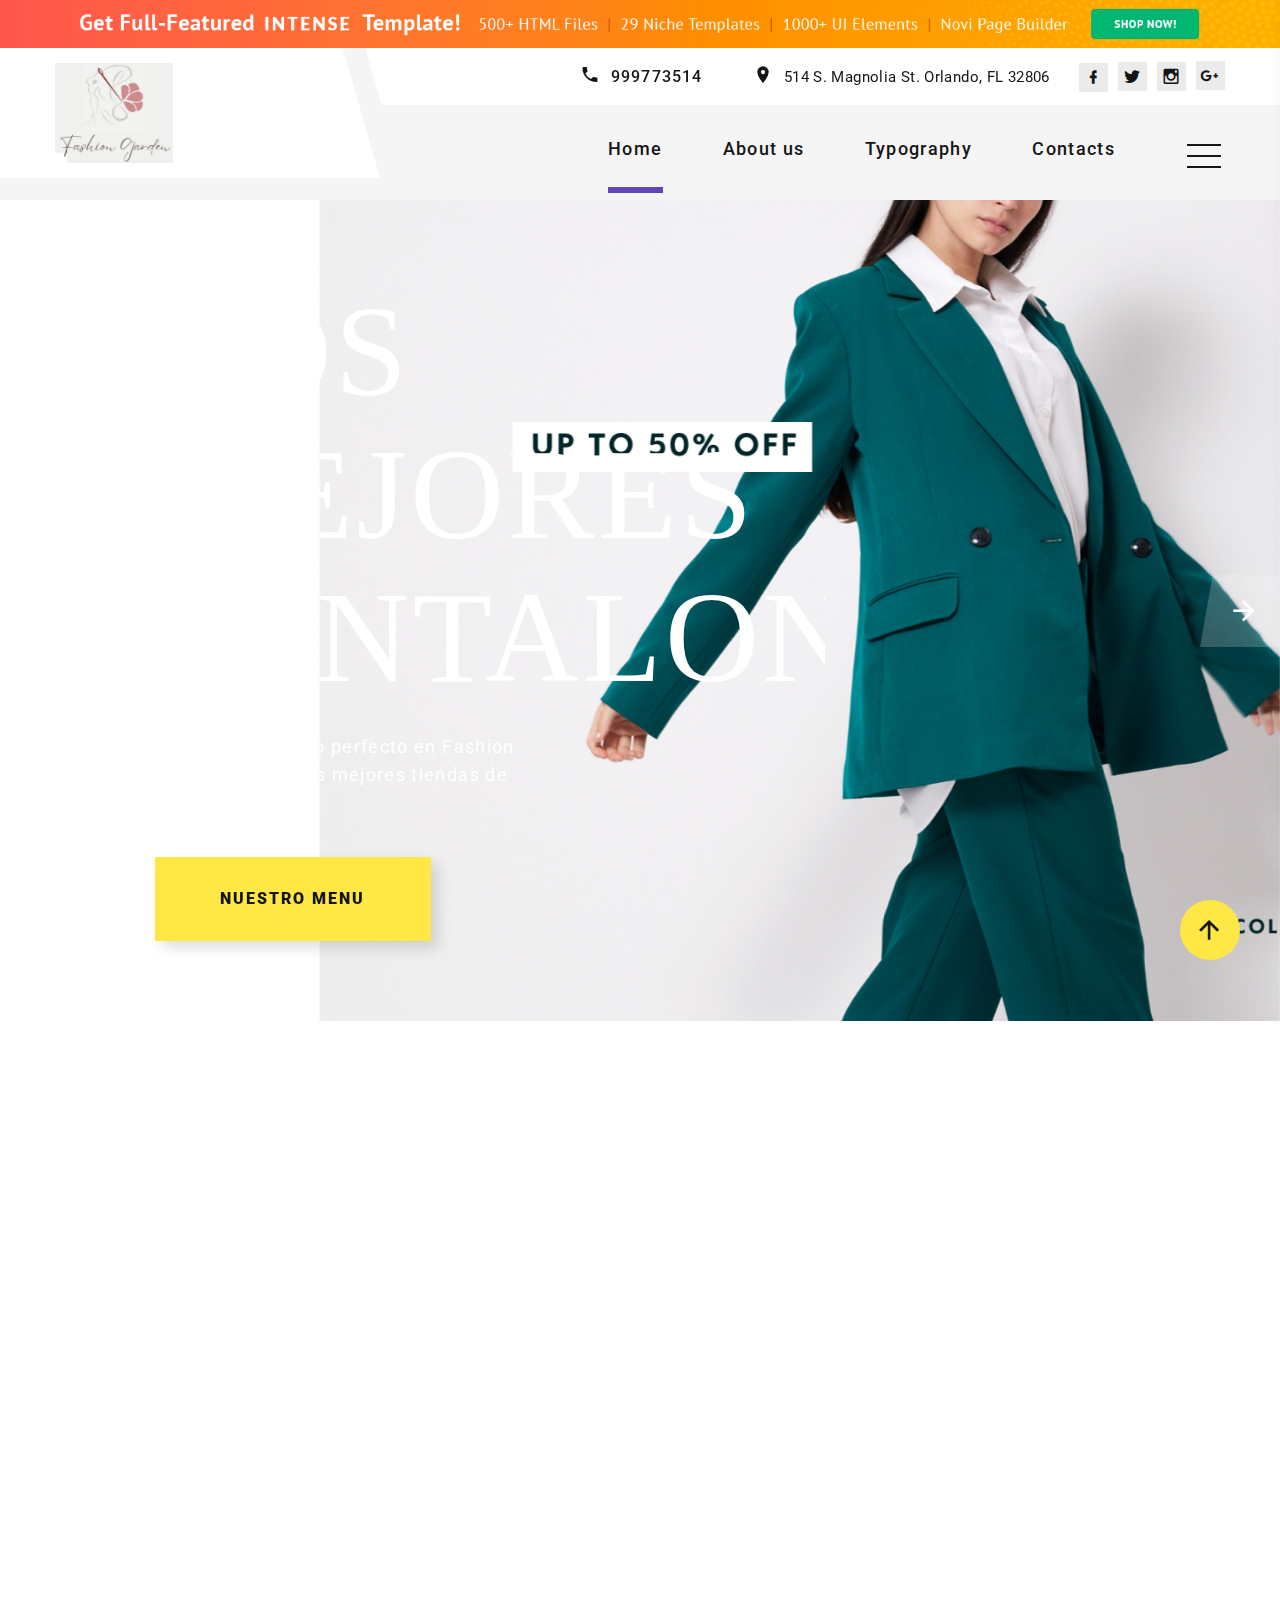
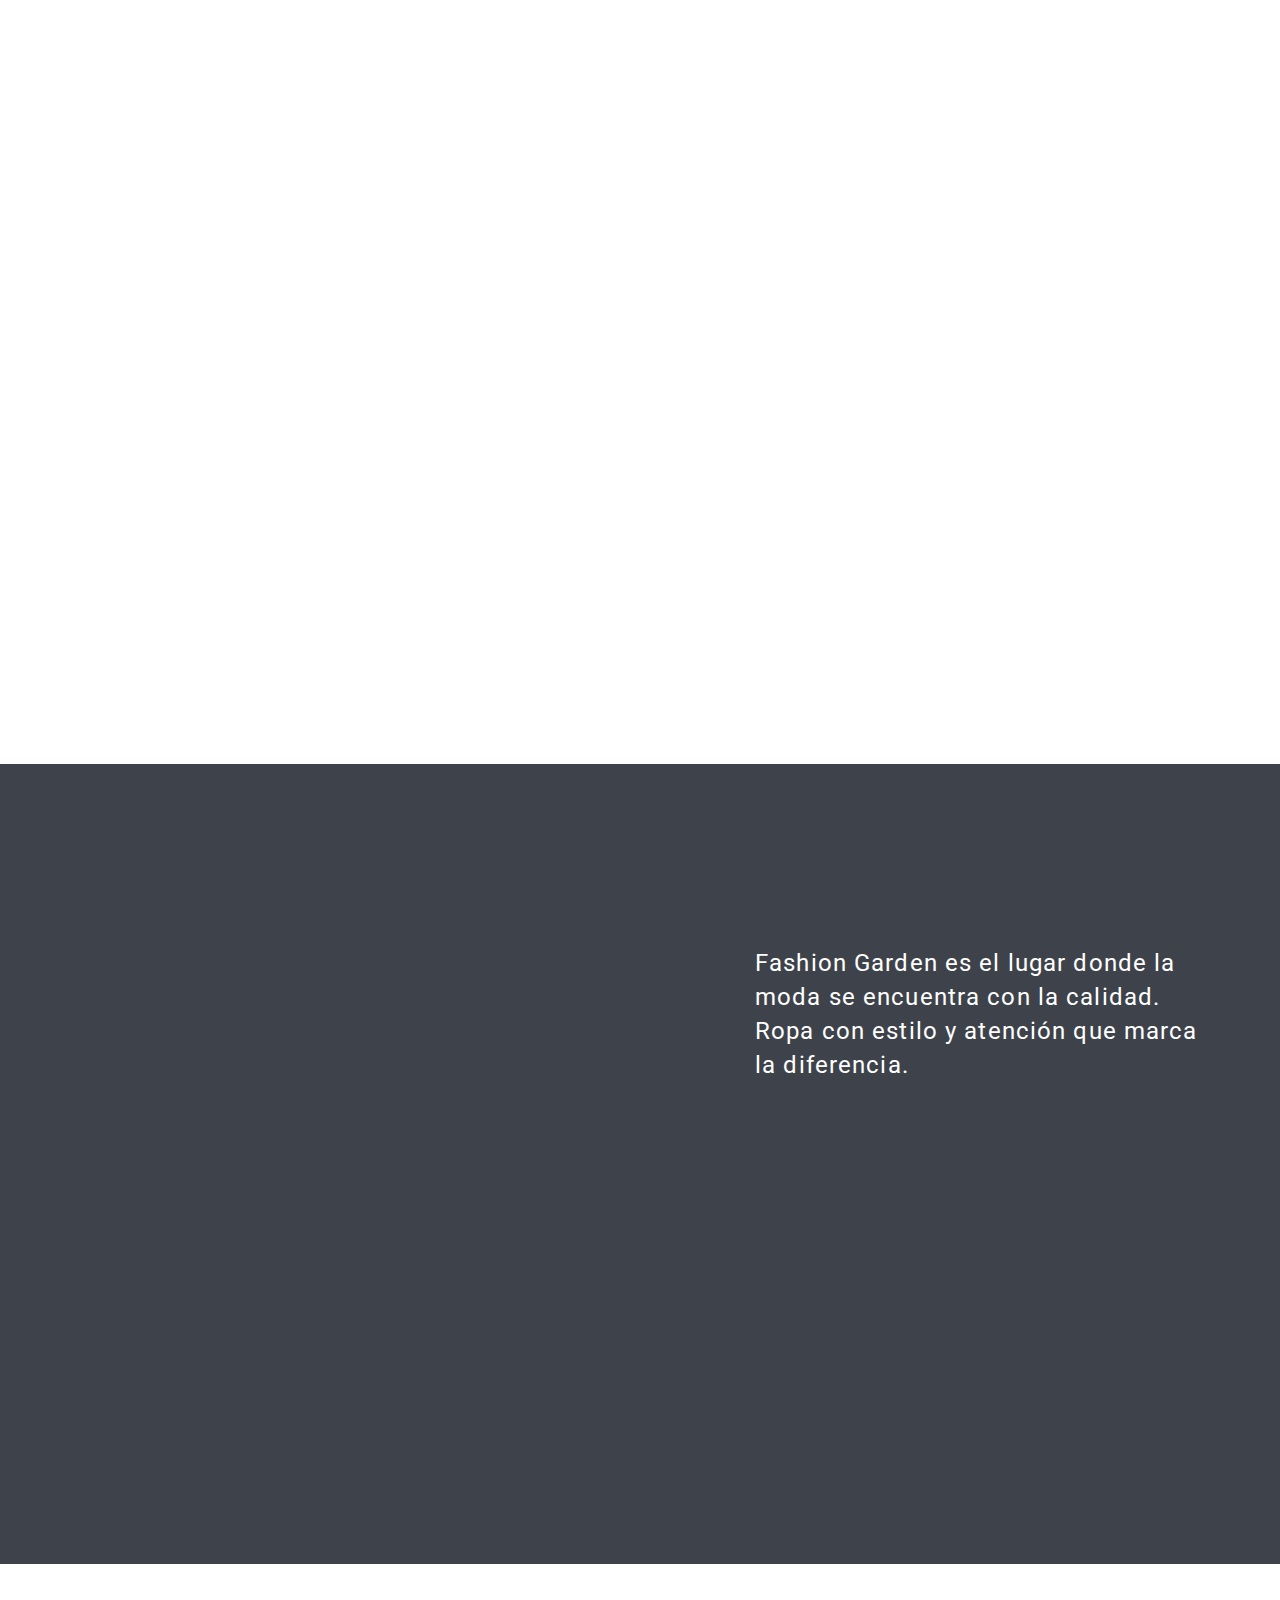
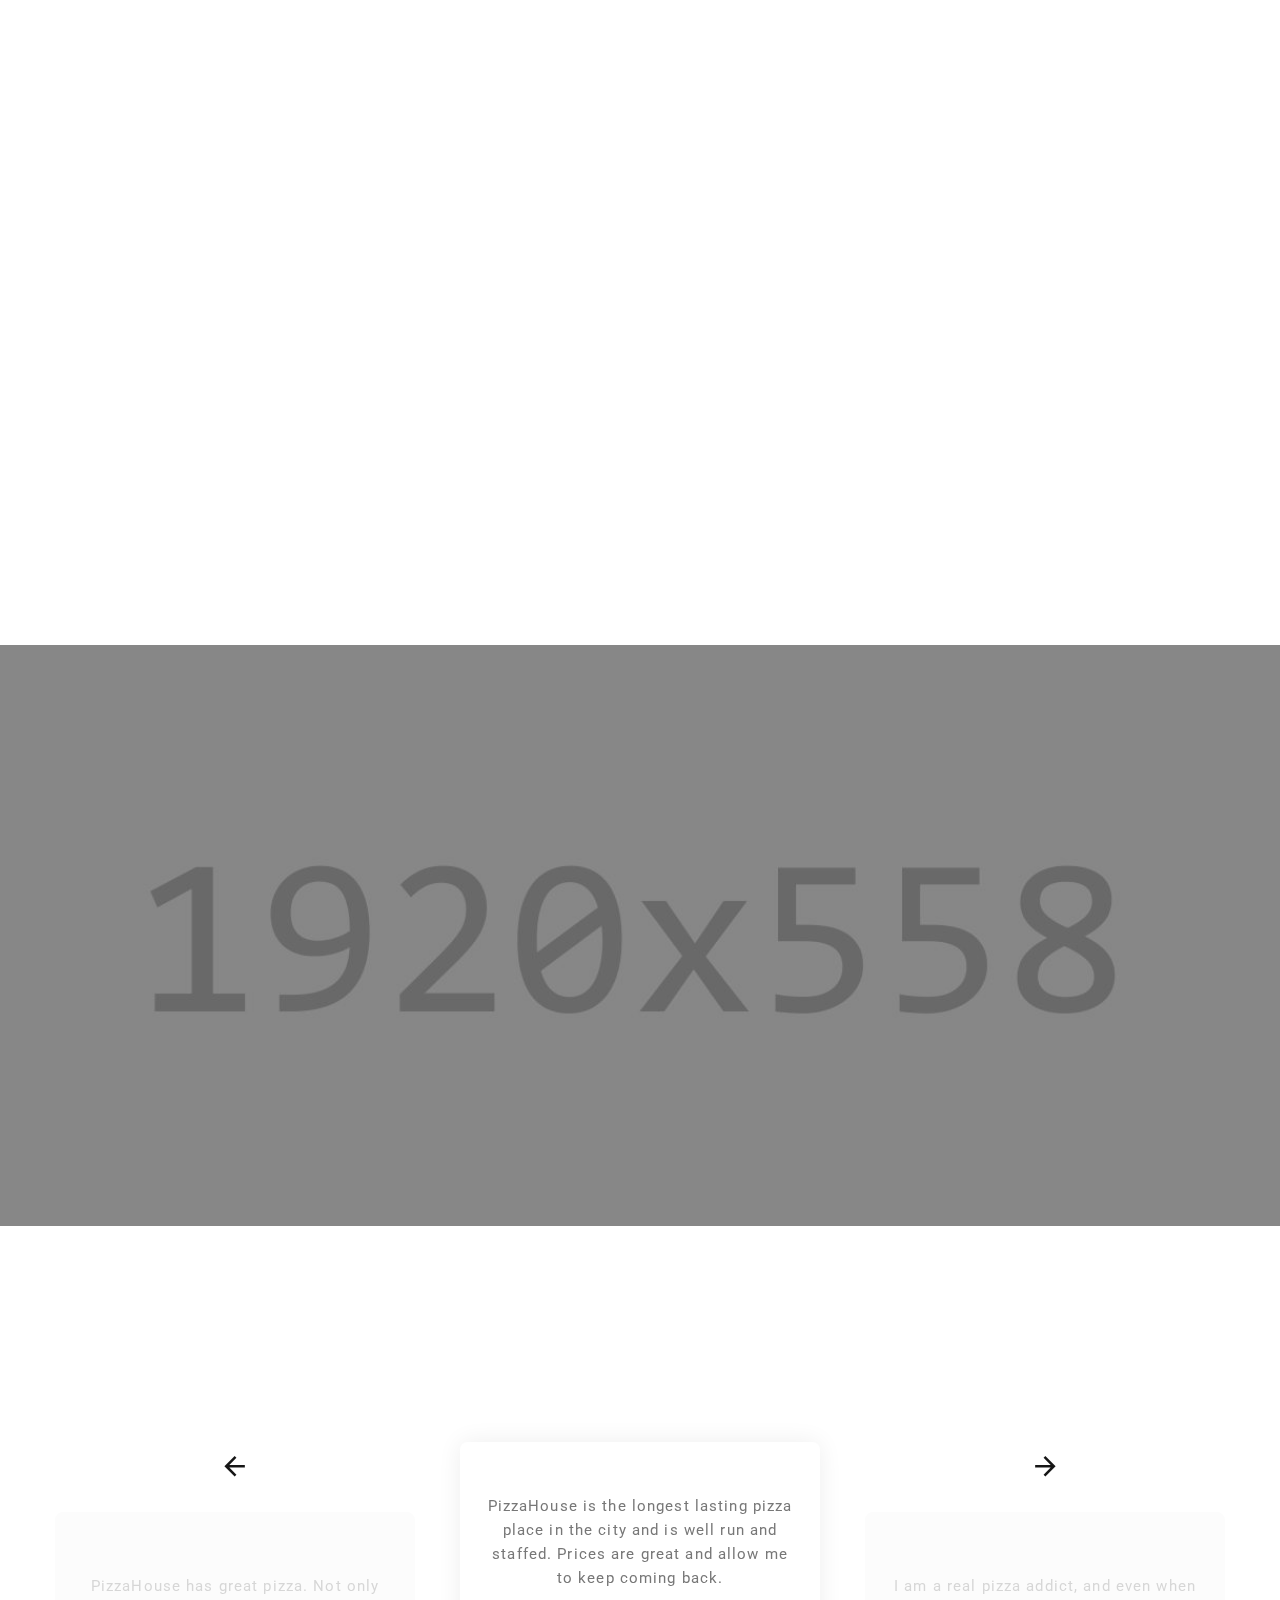
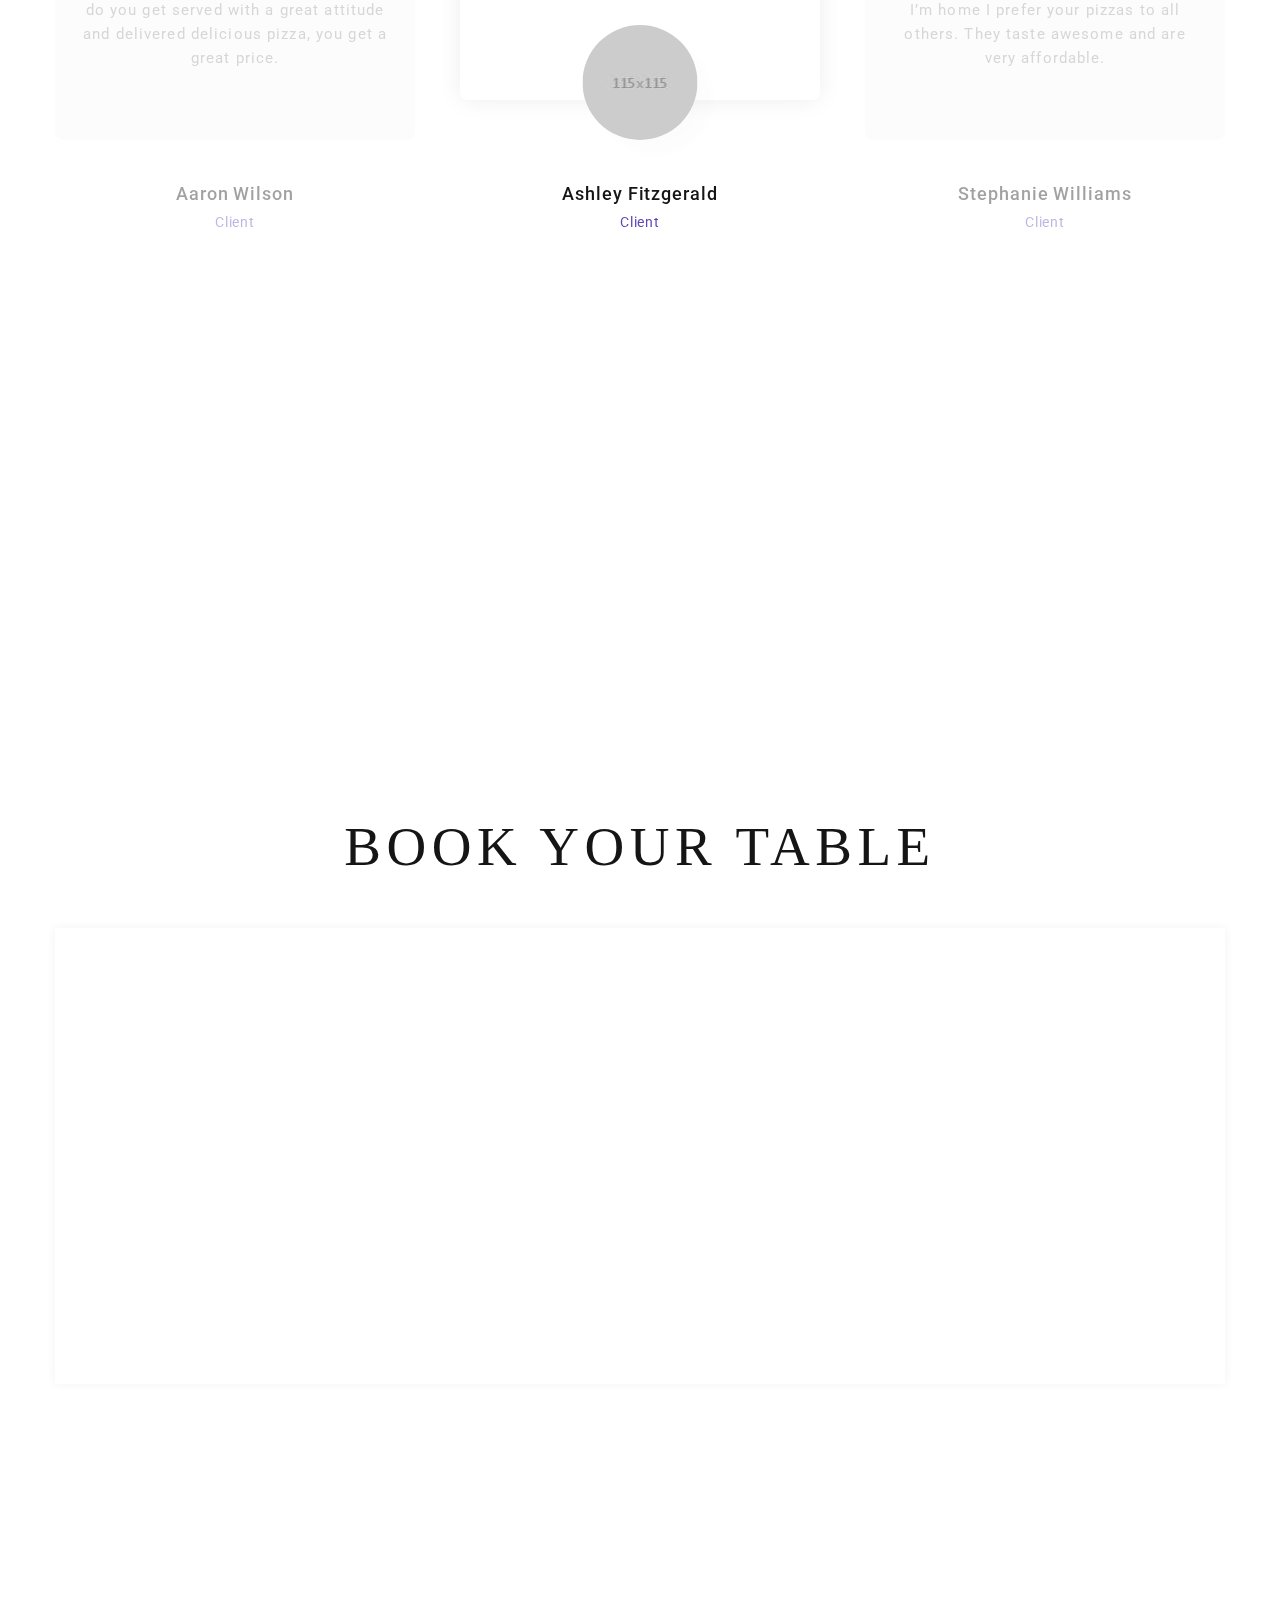
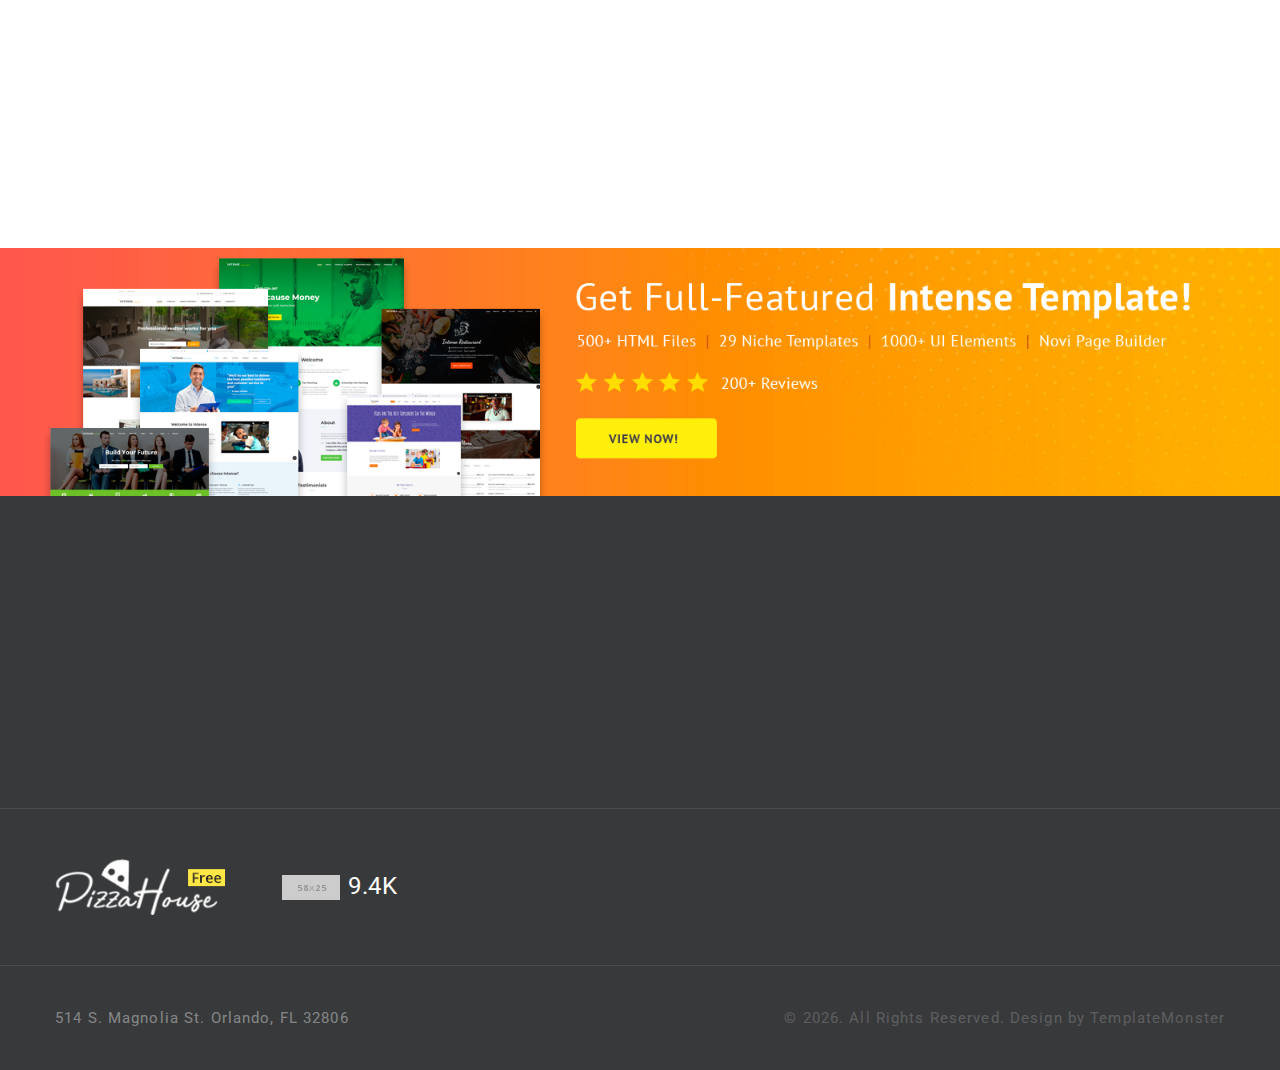
==== index.html @ a4db3c9e "avance" ====
<!DOCTYPE html>
<html class="wide wow-animation" lang="en">
  <head>
    <title>Home</title>
    <meta name="format-detection" content="telephone=no">
    <meta name="viewport" content="width=device-width, height=device-height, initial-scale=1.0, maximum-scale=1.0, user-scalable=0">
    <meta http-equiv="X-UA-Compatible" content="IE=edge">
    <meta charset="utf-8">
    <link rel="icon" href="images/favicon.ico" type="image/x-icon">

    <!-- Stylesheets-->
    <link rel="stylesheet" type="text/css" href="//fonts.googleapis.com/css?family=Roboto:100,300,300i,400,500,600,700,900%7CRaleway:500">
    <link rel="stylesheet" href="css/bootstrap.css">
    <link rel="stylesheet" href="css/fonts.css">
    <link rel="stylesheet" href="css/style.css">
    <!--[if lt IE 10]>
    <div style="background: #212121; padding: 10px 0; box-shadow: 3px 3px 5px 0 rgba(0,0,0,.3); clear: both; text-align:center; position: relative; z-index:1;"><a href="http://windows.microsoft.com/en-US/internet-explorer/"><img src="images/ie8-panel/warning_bar_0000_us.jpg" border="0" height="42" width="820" alt="You are using an outdated browser. For a faster, safer browsing experience, upgrade for free today."></a></div>
    <script src="js/html5shiv.min.js"></script>
    <![endif]-->
  </head>
  <body>
    <div class="preloader">
      <div class="wrapper-triangle">
        <div class="pen">
          <div class="line-triangle">
            <div class="triangle"></div>
            <div class="triangle"></div>
            <div class="triangle"></div>
            <div class="triangle"></div>
            <div class="triangle"></div>
            <div class="triangle"></div>
            <div class="triangle"></div>
          </div>
          <div class="line-triangle">
            <div class="triangle"></div>
            <div class="triangle"></div>
            <div class="triangle"></div>
            <div class="triangle"></div>
            <div class="triangle"></div>
            <div class="triangle"></div>
            <div class="triangle"></div>
          </div>
          <div class="line-triangle">
            <div class="triangle"></div>
            <div class="triangle"></div>
            <div class="triangle"></div>
            <div class="triangle"></div>
            <div class="triangle"></div>
            <div class="triangle"></div>
            <div class="triangle"></div>
          </div>
        </div>
      </div>
    </div>
    <div class="page">
      <!-- Top Banner--><a class="section section-banner text-center d-none d-xl-block" href="https://www.shutterstock.com/es/search/fondos-de-tiendas-ropa" style="background-image: url(images/banner/background-04-1920x60.jpg); background-image: -webkit-image-set( url(images/banner/background-04-1920x60.jpg) 1x, url(images/banner/background-04-3840x120.jpg) 2x )"><img src="images/banner/foreground-04-1600x60.png" srcset="images/banner/foreground-04-1600x60.png 1x, images/banner/foreground-04-3200x120.png 2x" alt="" width="1600" height="310"></a>
      <!-- Page Header-->
      <header class="section page-header">
        <!-- RD Navbar-->
        <div class="rd-navbar-wrap">
          <nav class="rd-navbar rd-navbar-modern" data-layout="rd-navbar-fixed" data-sm-layout="rd-navbar-fixed" data-md-layout="rd-navbar-fixed" data-md-device-layout="rd-navbar-fixed" data-lg-layout="rd-navbar-static" data-lg-device-layout="rd-navbar-fixed" data-xl-layout="rd-navbar-static" data-xl-device-layout="rd-navbar-static" data-xxl-layout="rd-navbar-static" data-xxl-device-layout="rd-navbar-static" data-lg-stick-up-offset="56px" data-xl-stick-up-offset="56px" data-xxl-stick-up-offset="56px" data-lg-stick-up="true" data-xl-stick-up="true" data-xxl-stick-up="true">
            <div class="rd-navbar-inner-outer">
              <div class="rd-navbar-inner">
                <!-- RD Navbar Panel-->
                <div class="rd-navbar-panel">
                  <!-- RD Navbar Toggle-->
                  <button class="rd-navbar-toggle" data-rd-navbar-toggle=".rd-navbar-nav-wrap"><span></span></button>
                  <!-- RD Navbar Brand-->
                  <div class="rd-navbar-brand"><a class="brand" href="index.html"><img class="brand-logo-dark" style="height: 100px;" src="images/Captura.PNG" alt="" width="180" height="50"/></a></div>
                </div>
                <div class="rd-navbar-right rd-navbar-nav-wrap">
                  <div class="rd-navbar-aside">
                    <ul class="rd-navbar-contacts-2">
                      <li>
                        <div class="unit unit-spacing-xs">
                          <div class="unit-left"><span class="icon mdi mdi-phone"></span></div>
                          <div class="unit-body"><a class="phone" href="tel:#">999773514</a></div>
                        </div>
                      </li>
                      <li>
                        <div class="unit unit-spacing-xs">
                          <div class="unit-left"><span class="icon mdi mdi-map-marker"></span></div>
                          <div class="unit-body"><a class="address" href="#">514 S. Magnolia St. Orlando, FL 32806</a></div>
                        </div>
                      </li>
                    </ul>
                    <ul class="list-share-2">
                      <li><a class="icon mdi mdi-facebook" href="#"></a></li>
                      <li><a class="icon mdi mdi-twitter" href="#"></a></li>
                      <li><a class="icon mdi mdi-instagram" href="#"></a></li>
                      <li><a class="icon mdi mdi-google-plus" href="#"></a></li>
                    </ul>
                  </div>
                  <div class="rd-navbar-main">
                    <!-- RD Navbar Nav-->
                    <ul class="rd-navbar-nav">
                      <li class="rd-nav-item active"><a class="rd-nav-link" href="index.html">Home</a>
                      </li>
                      <li class="rd-nav-item"><a class="rd-nav-link" href="about-us.html">About us</a>
                      </li>
                      <li class="rd-nav-item"><a class="rd-nav-link" href="typography.html">Typography</a>
                      </li>
                      <li class="rd-nav-item"><a class="rd-nav-link" href="contacts.html">Contacts</a>
                      </li>
                    </ul>
                  </div>
                </div>
                <div class="rd-navbar-project-hamburger rd-navbar-project-hamburger-open rd-navbar-fixed-element-1" data-multitoggle=".rd-navbar-inner" data-multitoggle-blur=".rd-navbar-wrap" data-multitoggle-isolate="data-multitoggle-isolate">
                  <div class="project-hamburger"><span class="project-hamburger-arrow"></span><span class="project-hamburger-arrow"></span><span class="project-hamburger-arrow"></span>
                  </div>
                </div>
                <div class="rd-navbar-project">
                  <div class="rd-navbar-project-header">
                    <h5 class="rd-navbar-project-title">Gallery</h5>
                    <div class="rd-navbar-project-hamburger rd-navbar-project-hamburger-close" data-multitoggle=".rd-navbar-inner" data-multitoggle-blur=".rd-navbar-wrap" data-multitoggle-isolate="data-multitoggle-isolate">
                      <div class="project-close"><span></span><span></span></div>
                    </div>
                  </div>
                  <div class="rd-navbar-project-content rd-navbar-content">
                    <div>
                      <div class="row gutters-20" data-lightgallery="group">
                        <div class="col-6">
                          <!-- Thumbnail Creative-->
                          <article class="thumbnail thumbnail-creative"><a href="images/FondoPantalla.jpg" data-lightgallery="item">
                              <div class="thumbnail-creative-figure"><img src="images/project-1-195x164.jpg" alt="" width="195" height="164"/>
                              </div>
                              <div class="thumbnail-creative-caption"><span class="icon thumbnail-creative-icon linearicons-magnifier"></span></div></a></article>
                        </div>
                        <div class="col-6">
                          <!-- Thumbnail Creative-->
                          <article class="thumbnail thumbnail-creative"><a href="images/project-2-1200x800-original.jpg" data-lightgallery="item">
                              <div class="thumbnail-creative-figure"><img src="images/project-2-195x164.jpg" alt="" width="195" height="164"/>
                              </div>
                              <div class="thumbnail-creative-caption"><span class="icon thumbnail-creative-icon linearicons-magnifier"></span></div></a></article>
                        </div>
                        <div class="col-6">
                          <!-- Thumbnail Creative-->
                          <article class="thumbnail thumbnail-creative"><a href="images/project-3-1200x800-original.jpg" data-lightgallery="item">
                              <div class="thumbnail-creative-figure"><img src="images/project-3-195x164.jpg" alt="" width="195" height="164"/>
                              </div>
                              <div class="thumbnail-creative-caption"><span class="icon thumbnail-creative-icon linearicons-magnifier"></span></div></a></article>
                        </div>
                        <div class="col-6">
                          <!-- Thumbnail Creative-->
                          <article class="thumbnail thumbnail-creative"><a href="images/project-4-1200x800-original.jpg" data-lightgallery="item">
                              <div class="thumbnail-creative-figure"><img src="images/project-4-195x164.jpg" alt="" width="195" height="164"/>
                              </div>
                              <div class="thumbnail-creative-caption"><span class="icon thumbnail-creative-icon linearicons-magnifier"></span></div></a></article>
                        </div>
                        <div class="col-6">
                          <!-- Thumbnail Creative-->
                          <article class="thumbnail thumbnail-creative"><a href="images/project-5-1200x800-original.jpg" data-lightgallery="item">
                              <div class="thumbnail-creative-figure"><img src="images/project-5-195x164.jpg" alt="" width="195" height="164"/>
                              </div>
                              <div class="thumbnail-creative-caption"><span class="icon thumbnail-creative-icon linearicons-magnifier"></span></div></a></article>
                        </div>
                        <div class="col-6">
                          <!-- Thumbnail Creative-->
                          <article class="thumbnail thumbnail-creative"><a href="images/project-6-1200x800-original.jpg" data-lightgallery="item">
                              <div class="thumbnail-creative-figure"><img src="images/project-6-195x164.jpg" alt="" width="195" height="164"/>
                              </div>
                              <div class="thumbnail-creative-caption"><span class="icon thumbnail-creative-icon linearicons-magnifier"></span></div></a></article>
                        </div>
                      </div>
                    </div>
                  </div>
                </div>
              </div>
            </div>
          </nav>
        </div>
      </header>
      <!-- Swiper-->
      <section class="section swiper-container swiper-slider swiper-slider-2 swiper-slider-3" data-loop="true" data-autoplay="5000" data-simulate-touch="false" data-slide-effect="fade">
        <div class="swiper-wrapper text-sm-left">
          <div class="swiper-slide context-dark" data-slide-bg="images/fondoIinicio.png">
            <div class="swiper-slide-caption section-md">
              <div class="container">
                <div class="row">
                  <div class="col-sm-9 col-md-8 col-lg-7 col-xl-7 offset-lg-1 offset-xxl-0">
                    <h1 class="oh swiper-title"><span class="d-inline-block" data-caption-animate="slideInUp" data-caption-delay="0">Los mejores pantalones</span></h1>
                    <p class="big swiper-text" data-caption-animate="fadeInLeft" data-caption-delay="300">¡Descubre el estilo perfecto en Fashion Garden, una de las mejores tiendas de ropa!</p><a class="button button-lg button-primary button-winona button-shadow-2" href="#" data-caption-animate="fadeInUp" data-caption-delay="300">Nuestro Menu</a>
                  </div>
                </div>
              </div>
            </div>
          </div>
          <div class="swiper-slide context-dark" data-slide-bg="images/fondoDos.png">
            <div class="swiper-slide-caption section-md">
              <div class="container">
                <div class="row">
                  <div class="col-sm-8 col-lg-7 offset-lg-1 offset-xxl-0">
                    <h1 class="oh swiper-title"><span class="d-inline-block" data-caption-animate="slideInDown" data-caption-delay="0">Quality ingredients</span></h1>
                    <p class="big swiper-text" data-caption-animate="fadeInRight" data-caption-delay="300">We use only the best ingredients to make one-of-a-kind pizzas for our customers.</p>
                    <div class="button-wrap oh"><a class="button button-lg button-primary button-winona button-shadow-2" href="#" data-caption-animate="slideInUp" data-caption-delay="0">View our menu</a></div>
                  </div>
                </div>
              </div>
            </div>
          </div>
        </div>
        <!-- Swiper Pagination-->
        <div class="swiper-pagination" data-bullet-custom="true"></div>
        <!-- Swiper Navigation-->
        <div class="swiper-button-prev">
          <div class="preview">
            <div class="preview__img"></div>
          </div>
          <div class="swiper-button-arrow"></div>
        </div>
        <div class="swiper-button-next">
          <div class="swiper-button-arrow"></div>
          <div class="preview">
            <div class="preview__img"></div>
          </div>
        </div>
      </section>
      <!-- What We Offer-->
      <section class="section section-md bg-default">
        <div class="container">
          <h3 class="oh-desktop"><span class="d-inline-block wow slideInDown">Nuestros Productos</span></h3>
          <div class="row row-md row-30">


            <div class="col-sm-6 col-lg-4">
              <div class="oh-desktop">
                <!-- Services Terri-->
                <article class="services-terri wow slideInUp">
                  <div class="services-terri-figure"><img src="images/primerProducto.jpg" alt="" width="370" height="278"/>
                  </div>
                  <div class="services-terri-caption">  <!--<span class="services-terri-icon linearicons-leaf"></span>-->
                    <h5 class="services-terri-title"><a href="#"></a></h5>
                  </div>
                </article>
              </div>
            </div>

            
            <div class="col-sm-6 col-lg-4">
              <div class="oh-desktop">
                <!-- Services Terri-->
                <article class="services-terri wow slideInDown">
                  <div class="services-terri-figure"><img src="images/segundoProducto.webp" alt="" width="370" height="278"/>
                  </div>
                  <div class="services-terri-caption"><!--<span class="services-terri-icon linearicons-pizza"></span>-->
                    <h5 class="services-terri-title"><a href="#"></a></h5>
                  </div>
                </article>
              </div>
            </div>
            <div class="col-sm-6 col-lg-4">
              <div class="oh-desktop">
                <!-- Services Terri-->
                <article class="services-terri wow slideInUp">
                  <div class="services-terri-figure"><img src="images/tercerProducto.webp" alt="" width="370" height="278"/>
                  </div>
                  <div class="services-terri-caption"><!--<span class="services-terri-icon linearicons-hamburger"></span>-->
                    <h5 class="services-terri-title"><a href="#"></a></h5>
                  </div>
                </article>
              </div>
            </div>
            <div class="col-sm-6 col-lg-4">
              <div class="oh-desktop">
                <!-- Services Terri-->
                <article class="services-terri wow slideInDown">
                  <div class="services-terri-figure"><img src="images/cuartoProducto.webp" alt="" width="370" height="278"/>
                  </div>
                  <div class="services-terri-caption"><!--<span class="services-terri-icon linearicons-ice-cream"></span>-->
                    <h5 class="services-terri-title"><a href="#"></a></h5>
                  </div>
                </article>
              </div>
            </div>
            <div class="col-sm-6 col-lg-4">
              <div class="oh-desktop">
                <!-- Services Terri-->
                <article class="services-terri wow slideInUp">
                  <div class="services-terri-figure"><img src="images/quintoProducto.webp" alt="" width="370" height="278"/>
                  </div>
                  <div class="services-terri-caption"><!--<span class="services-terri-icon linearicons-coffee-cup"></span>-->
                    <h5 class="services-terri-title"><a href="#"></a></h5>
                  </div>
                </article>
              </div>
            </div>
            <div class="col-sm-6 col-lg-4">
              <div class="oh-desktop">
                <!-- Services Terri-->
                <article class="services-terri wow slideInDown">
                  <div class="services-terri-figure"><img src="images/sextoProducto.webp" alt="" width="370" height="278"/>
                  </div>
                  <div class="services-terri-caption"><!--<span class="services-terri-icon linearicons-steak"></span>-->
                    <h5 class="services-terri-title"><a href="#"></a></h5>
                  </div>
                </article>
              </div>
            </div>
          </div>
        </div>
      </section>

      <!-- Section CTA-->
      <section class="primary-overlay section parallax-container" data-parallax-img="images/estiloPuro.png" style="height: 800px;">
        <div class="parallax-content section-xl context-dark text-md-left">
          <div class="container">
            <div class="row justify-content-end">
              <div class="col-sm-8 col-md-7 col-lg-5">
                <div class="cta-modern">
                  <h3 class="cta-modern-title wow fadeInRight">Estilo Puro</h3>
                  <p class="lead">Fashion Garden es el lugar donde la moda se encuentra con la calidad. Ropa con estilo y atención que marca la diferencia.</p>
                  <p class="cta-modern-text oh-desktop" data-wow-delay=".1s"><span class="cta-modern-decor wow slideInLeft"></span><span class="d-inline-block wow slideInDown">Ben Smith, Founder</span></p><a class="button button-md button-secondary-2 button-winona wow fadeInUp" href="#" data-wow-delay=".2s">Nuestros servicios</a>
                </div>
              </div>
            </div>
          </div>
        </div>
      </section>

      <!-- Our Shop-->
      <section class="section section-lg bg-default">
        <div class="container">
          <h3 class="oh-desktop"><span class="d-inline-block wow slideInUp">Seleccione un pantalon</span></h3>
          <div class="row row-lg row-30">
            <div class="col-sm-6 col-lg-4 col-xl-3">
              <!-- Product-->
              <article class="product wow fadeInLeft" data-wow-delay=".15s">
                <div class="product-figure"><img style="height: 200px; width: 250px;" src="images/pantalonVerdeOliva.webp" alt="" width="161" height="162"/>
                </div>
                <div class="product-rating"><span class="mdi mdi-star"></span><span class="mdi mdi-star"></span><span class="mdi mdi-star"></span><span class="mdi mdi-star"></span><span class="mdi mdi-star text-gray-13"></span>
                </div>
                <h6 class="product-title">Pantalon Verde Oliva</h6>
                <div class="product-price-wrap">
                  <div class="product-price">s/ 45.00</div>
                </div>
                <div class="product-button">
                  <div class="button-wrap"><a class="button button-xs button-primary button-winona" href="#">Add to cart</a></div>
                  <div class="button-wrap"><a class="button button-xs button-secondary button-winona" href="#">View Product</a></div>
                </div>
              </article>
            </div>
            <div class="col-sm-6 col-lg-4 col-xl-3">
              <!-- Product-->
              <article class="product wow fadeInLeft" data-wow-delay=".1s">
                <div class="product-figure"><img  style="height: 200px;" src="images/pantalonVerdeOlivaMujer.jpg" alt="" width="161" height="162"/>
                </div>
                <div class="product-rating"><span class="mdi mdi-star"></span><span class="mdi mdi-star"></span><span class="mdi mdi-star"></span><span class="mdi mdi-star"></span><span class="mdi mdi-star"></span>
                </div>
                <h6 class="product-title">Pantalon Verde Oliva</h6>
                <div class="product-price-wrap">
                  <div class="product-price">s/ 45.00</div>
                </div>
                <div class="product-button">
                  <div class="button-wrap"><a class="button button-xs button-primary button-winona" href="#">Add to cart</a></div>
                  <div class="button-wrap"><a class="button button-xs button-secondary button-winona" href="#">View Product</a></div>
                </div><span class="product-badge product-badge-new">New</span>
              </article>
            </div>
            <div class="col-sm-6 col-lg-4 col-xl-3">
              <!-- Product-->
              <article class="product wow fadeInLeft" data-wow-delay=".05s">
                <div class="product-figure"><img style="height: 200px;" src="images/pantalonVinoTintoHombre.jpg" alt="" width="161" height="162"/>
                </div>
                <div class="product-rating"><span class="mdi mdi-star"></span><span class="mdi mdi-star"></span><span class="mdi mdi-star"></span><span class="mdi mdi-star"></span><span class="mdi mdi-star text-gray-13"></span>
                </div>
                <h6 class="product-title">Pantalon Vino Tinto</h6>
                <div class="product-price-wrap">
                  <div class="product-price">s/ 45.00</div>
                </div>
                <div class="product-button">
                  <div class="button-wrap"><a class="button button-xs button-primary button-winona" href="#">Add to cart</a></div>
                  <div class="button-wrap"><a class="button button-xs button-secondary button-winona" href="#">View Product</a></div>
                </div>
              </article>
            </div>
            <div class="col-sm-6 col-lg-4 col-xl-3">
              <!-- Product-->
              <article class="product wow fadeInLeft">
                <div class="product-figure"><img style="height: 200px; width: 250px;"  src="images/pantalonBeigeClaro.webp" alt="" width="161" height="162"/>
                </div>
                <div class="product-rating"><span class="mdi mdi-star"></span><span class="mdi mdi-star"></span><span class="mdi mdi-star"></span><span class="mdi mdi-star"></span><span class="mdi mdi-star"></span>
                </div>
                <h6 class="product-title">Pantalon Beige Claro</h6>
                <div class="product-price-wrap">
                  <div class="product-price product-price-old">s/ 60.00</div>
                  <div class="product-price">s/ 45.00</div>
                </div>
                <div class="product-button">
                  <div class="button-wrap"><a class="button button-xs button-primary button-winona" href="#">Add to cart</a></div>
                  <div class="button-wrap"><a class="button button-xs button-secondary button-winona" href="#">View Product</a></div>
                </div><span class="product-badge product-badge-sale">Sale</span>
              </article>
            </div>
          </div>
        </div>
      </section>

      <!-- Section CTA-->
      <section class="primary-overlay section parallax-container" data-parallax-img="images/bg-4.jpg">
        <div class="parallax-content section-xxl context-dark text-md-left">
          <div class="container">
            <div class="row justify-content-end">
              <div class="col-sm-9 col-md-7 col-lg-5">
                <div class="cta-modern">
                  <h3 class="cta-modern-title cta-modern-title-2 oh-desktop"><span class="d-inline-block wow fadeInLeft">-30% on all salads & drinks</span></h3>
                  <p class="cta-modern-text cta-modern-text-2 oh-desktop" data-wow-delay=".1s"><span class="cta-modern-decor cta-modern-decor-2 wow slideInLeft"></span><span class="d-inline-block wow slideInUp">Taste some of the best PizzaHouse salads!</span></p><a class="button button-lg button-secondary button-winona wow fadeInRight" href="contacts.html" data-wow-delay=".2s">contact us</a>
                </div>
              </div>
            </div>
          </div>
        </div>
      </section>

      <!-- What We Offer-->
      <section class="section section-xl bg-default">
        <div class="container">
          <h3 class="wow fadeInLeft">What People Say</h3>
        </div>
        <div class="container container-style-1">
          <div class="owl-carousel owl-style-12" data-items="1" data-sm-items="2" data-lg-items="3" data-margin="30" data-xl-margin="45" data-autoplay="true" data-nav="true" data-center="true" data-smart-speed="400">
            <!-- Quote Tara-->
            <article class="quote-tara">
              <div class="quote-tara-caption">
                <div class="quote-tara-text">
                  <p class="q">PizzaHouse is the longest lasting pizza place in the city and is well run and staffed. Prices are great and allow me to keep coming back.</p>
                </div>
                <div class="quote-tara-figure"><img src="images/user-6-115x115.jpg" alt="" width="115" height="115"/>
                </div>
              </div>
              <h6 class="quote-tara-author">Ashley Fitzgerald</h6>
              <div class="quote-tara-status">Client</div>
            </article>
            <!-- Quote Tara-->
            <article class="quote-tara">
              <div class="quote-tara-caption">
                <div class="quote-tara-text">
                  <p class="q">I am a real pizza addict, and even when I’m home I prefer your pizzas to all others. They taste awesome and are very affordable.</p>
                </div>
                <div class="quote-tara-figure"><img src="images/user-8-115x115.jpg" alt="" width="115" height="115"/>
                </div>
              </div>
              <h6 class="quote-tara-author">Stephanie Williams</h6>
              <div class="quote-tara-status">Client</div>
            </article>
            <!-- Quote Tara-->
            <article class="quote-tara">
              <div class="quote-tara-caption">
                <div class="quote-tara-text">
                  <p class="q">PizzaHouse has amazing pizza. Not only do you get served with a great attitude, you also get delicious pizza at a great price!</p>
                </div>
                <div class="quote-tara-figure"><img src="images/user-7-115x115.jpg" alt="" width="115" height="115"/>
                </div>
              </div>
              <h6 class="quote-tara-author">Bill Johnson</h6>
              <div class="quote-tara-status">Client</div>
            </article>
            <!-- Quote Tara-->
            <article class="quote-tara">
              <div class="quote-tara-caption">
                <div class="quote-tara-text">
                  <p class="q">PizzaHouse has great pizza. Not only do you get served with a great attitude and delivered delicious pizza, you get a great price.</p>
                </div>
                <div class="quote-tara-figure"><img src="images/user-9-115x115.jpg" alt="" width="115" height="115"/>
                </div>
              </div>
              <h6 class="quote-tara-author">Aaron Wilson</h6>
              <div class="quote-tara-status">Client</div>
            </article>
          </div>
        </div>
      </section>

      <section class="section section-last bg-default">
        <div class="container-fluid container-inset-0 isotope-wrap">
          <div class="row row-10 gutters-10 isotope" data-isotope-layout="masonry" data-isotope-group="gallery" data-lightgallery="group">
            <div class="col-xs-6 col-sm-4 col-xl-2 isotope-item oh-desktop">
              <!-- Thumbnail Mary-->
              <article class="thumbnail thumbnail-mary thumbnail-mary-2 wow slideInLeft"><a class="thumbnail-mary-figure" href="images/gallery-1-1200x800-original.jpg" data-lightgallery="item"><img src="images/gallery-1-310x585.jpg" alt="" width="310" height="585"/></a>
                <div class="thumbnail-mary-caption">
                  <div>
                    <h6 class="thumbnail-mary-title"><a href="#">Best Ingredients</a></h6>
                    <div class="thumbnail-mary-location">Tasty Pizza</div>
                  </div>
                </div>
              </article>
            </div>
            <div class="col-xs-6 col-sm-8 col-xl-4 isotope-item oh-desktop">
              <!-- Thumbnail Mary-->
              <article class="thumbnail thumbnail-mary thumbnail-mary-big wow slideInRight"><a class="thumbnail-mary-figure" href="images/gallery-2-1200x800-original.jpg" data-lightgallery="item"><img src="images/gallery-2-631x587.jpg" alt="" width="631" height="587"/></a>
                <div class="thumbnail-mary-caption">
                  <div>
                    <h6 class="thumbnail-mary-title"><a href="#">Comfortable interior</a></h6>
                    <div class="thumbnail-mary-location">Modern Design</div>
                  </div>
                </div>
              </article>
            </div>
            <div class="col-xs-6 col-sm-4 col-xl-2 isotope-item oh-desktop">
              <!-- Thumbnail Mary-->
              <article class="thumbnail thumbnail-mary thumbnail-mary-2 wow slideInDown"><a class="thumbnail-mary-figure" href="images/gallery-3-1200x800-original.jpg" data-lightgallery="item"><img src="images/gallery-3-311x289.jpg" alt="" width="311" height="289"/></a>
                <div class="thumbnail-mary-caption">
                  <div>
                    <h6 class="thumbnail-mary-title"><a href="#">quality Dishware</a></h6>
                    <div class="thumbnail-mary-location">Top-notch utensils</div>
                  </div>
                </div>
              </article>
            </div>
            <div class="col-xs-6 col-sm-8 col-xl-4 isotope-item oh-desktop">
              <!-- Thumbnail Mary-->
              <article class="thumbnail thumbnail-mary wow slideInUp"><a class="thumbnail-mary-figure" href="images/gallery-4-1200x800-original.jpg" data-lightgallery="item"><img src="images/gallery-4-631x289.jpg" alt="" width="631" height="289"/></a>
                <div class="thumbnail-mary-caption">
                  <div>
                    <h6 class="thumbnail-mary-title"><a href="#">Refreshing cocktails</a></h6>
                    <div class="thumbnail-mary-location">Exclusive selection</div>
                  </div>
                </div>
              </article>
            </div>
            <div class="col-xs-6 col-sm-4 col-xl-2 isotope-item oh-desktop">
              <!-- Thumbnail Mary-->
              <article class="thumbnail thumbnail-mary thumbnail-mary-2 wow slideInUp"><a class="thumbnail-mary-figure" href="images/gallery-5-1200x800-original.jpg" data-lightgallery="item"><img src="images/gallery-5-311x289.jpg" alt="" width="311" height="289"/></a>
                <div class="thumbnail-mary-caption">
                  <div>
                    <h6 class="thumbnail-mary-title"><a href="#">Exotic Salads</a></h6>
                    <div class="thumbnail-mary-location">Summer Taste</div>
                  </div>
                </div>
              </article>
            </div>
            <div class="col-xs-6 col-sm-4 col-xl-2 isotope-item oh-desktop">
              <!-- Thumbnail Mary-->
              <article class="thumbnail thumbnail-mary thumbnail-mary-2 wow slideInRight"><a class="thumbnail-mary-figure" href="images/gallery-6-1200x800-original.jpg" data-lightgallery="item"><img src="images/gallery-6-311x289.jpg" alt="" width="311" height="289"/></a>
                <div class="thumbnail-mary-caption">
                  <div>
                    <h6 class="thumbnail-mary-title"><a href="#">All Types of pizza</a></h6>
                    <div class="thumbnail-mary-location">Special Recipes</div>
                  </div>
                </div>
              </article>
            </div>
            <div class="col-xs-6 col-sm-4 col-xl-2 isotope-item oh-desktop">
              <!-- Thumbnail Mary-->
              <article class="thumbnail thumbnail-mary thumbnail-mary-2 wow slideInLeft"><a class="thumbnail-mary-figure" href="images/gallery-7-1200x800-original.jpg" data-lightgallery="item"><img src="images/gallery-7-311x289.jpg" alt="" width="311" height="289"/></a>
                <div class="thumbnail-mary-caption">
                  <div>
                    <h6 class="thumbnail-mary-title"><a href="#">Diverse menu</a></h6>
                    <div class="thumbnail-mary-location">Pick Your Favorite dish</div>
                  </div>
                </div>
              </article>
            </div>
          </div>
        </div>
      </section>

      <!-- Tell-->
      <section class="section section-sm section-first bg-default">
        <div class="container">
          <h3 class="heading-3">Book your Table</h3>
          <form class="rd-form rd-mailform form-style-1" data-form-output="form-output-global" data-form-type="contact" method="post" action="bat/rd-mailform.php">
            <div class="row row-20 gutters-20">
              <div class="col-md-6 col-lg-4 oh-desktop">
                <div class="form-wrap wow slideInDown">
                  <input class="form-input" id="contact-your-name-6" type="text" name="name" data-constraints="@Required">
                  <label class="form-label" for="contact-your-name-6">Your Name*</label>
                </div>
              </div>
              <div class="col-md-6 col-lg-4 oh-desktop">
                <div class="form-wrap wow slideInUp">
                  <input class="form-input" id="contact-email-6" type="email" name="email" data-constraints="@Email @Required">
                  <label class="form-label" for="contact-email-6">Your E-mail*</label>
                </div>
              </div>
              <div class="col-lg-4 oh-desktop">
                <div class="form-wrap wow slideInDown">
                  <!--Select 2-->
                  <select class="form-input" data-minimum-results-for-search="Infinity" data-constraints="@Required">
                    <option value="1">Select a Service</option>
                    <option value="2">Dine-In</option>
                    <option value="3">Carry-Out</option>
                    <option value="4">Event Catering</option>
                  </select>
                </div>
              </div>
              <div class="col-12">
                <div class="form-wrap wow fadeIn">
                  <label class="form-label" for="contact-message-6">Message</label>
                  <textarea class="form-input textarea-lg" id="contact-message-6" name="message" data-constraints="@Required"></textarea>
                </div>
              </div>
            </div>
            <div class="group-custom-1 group-middle oh-desktop">
              <button class="button button-lg button-primary button-winona wow fadeInRight" type="submit">Send message</button>
              <!-- Quote Classic-->
              <article class="quote-classic quote-classic-3 wow slideInDown">
                <div class="quote-classic-text">
                  <p class="q">Please reserve your table at least 1 day in advance.</p>
                </div>
              </article>
            </div>
          </form>
        </div>
      </section>

      <!-- Section Services  Last section-->
      <section class="section section-sm bg-default">
        <div class="container">
          <div class="owl-carousel owl-style-11 dots-style-2" data-items="1" data-sm-items="1" data-lg-items="2" data-xl-items="4" data-margin="30" data-dots="true" data-mouse-drag="true" data-rtl="true">
            <article class="box-icon-megan wow fadeInUp">
              <div class="box-icon-megan-header">
                <div class="box-icon-megan-icon linearicons-bag"></div>
              </div>
              <h5 class="box-icon-megan-title"><a href="#">Free Delivery</a></h5>
              <p class="box-icon-megan-text">If you order more than 3 pizzas, we will gladly deliver them to you for free.</p>
            </article>
            <article class="box-icon-megan wow fadeInUp" data-wow-delay=".05s">
              <div class="box-icon-megan-header">
                <div class="box-icon-megan-icon linearicons-map2"></div>
              </div>
              <h5 class="box-icon-megan-title"><a href="#">Convenient Location</a></h5>
              <p class="box-icon-megan-text">Our pizzeria is situated in the downtown and is very easy to reach even on weekends.</p>
            </article>
            <article class="box-icon-megan wow fadeInUp" data-wow-delay=".1s">
              <div class="box-icon-megan-header">
                <div class="box-icon-megan-icon linearicons-radar"></div>
              </div>
              <h5 class="box-icon-megan-title"><a href="#">Free Wi-Fi</a></h5>
              <p class="box-icon-megan-text">We have free Wi-Fi available to all clients and visitors of our pizzeria.</p>
            </article>
            <article class="box-icon-megan wow fadeInUp" data-wow-delay=".15s">
              <div class="box-icon-megan-header">
                <div class="box-icon-megan-icon linearicons-thumbs-up"></div>
              </div>
              <h5 class="box-icon-megan-title"><a href="#">Best Service</a></h5>
              <p class="box-icon-megan-text">The client is our #1 priority as we deliver top-notch customer service.</p>
            </article>
          </div>
        </div>
      </section>

      <!-- Bottom Banner--><a class="section section-banner" href="https://www.templatemonster.com/intense-multipurpose-html-template.html" style="background-image: url(images/banner/background-03-1920x310.jpg); background-image: -webkit-image-set( url(images/banner/background-03-1920x310.jpg) 1x, url(images/banner/background-03-3840x620.jpg) 2x )"><img src="images/banner/foreground-03-1600x310.png" srcset="images/banner/foreground-03-1600x310.png 1x, images/banner/foreground-03-3200x620.png 2x" alt="" width="1600" height="310"></a>
      <!-- Page Footer-->
      <footer class="section footer-modern context-dark footer-modern-2">
        <div class="footer-modern-line">
          <div class="container">
            <div class="row row-50">
              <div class="col-md-6 col-lg-4">
                <h5 class="footer-modern-title oh-desktop"><span class="d-inline-block wow slideInLeft">What We Offer</span></h5>
                <ul class="footer-modern-list d-inline-block d-sm-block wow fadeInUp">
                  <li><a href="#">Pizzas</a></li>
                  <li><a href="#">Burgers</a></li>
                  <li><a href="#">Salads</a></li>
                  <li><a href="#">Drinks</a></li>
                  <li><a href="#">Seafood</a></li>
                  <li><a href="#">Drinks</a></li>
                </ul>
              </div>
              <div class="col-md-6 col-lg-4 col-xl-3">
                <h5 class="footer-modern-title oh-desktop"><span class="d-inline-block wow slideInLeft">Information</span></h5>
                <ul class="footer-modern-list d-inline-block d-sm-block wow fadeInUp">
                  <li><a href="about-us.html">About us</a></li>
                  <li><a href="#">Latest News</a></li>
                  <li><a href="#">Our Menu</a></li>
                  <li><a href="#">FAQ</a></li>
                  <li><a href="#">Shop</a></li>
                  <li><a href="contacts.html">Contact Us</a></li>
                </ul>
              </div>
              <div class="col-lg-4 col-xl-5">
                <h5 class="footer-modern-title oh-desktop"><span class="d-inline-block wow slideInLeft">Newsletter</span></h5>
                <p class="wow fadeInRight">Sign up today for the latest news and updates.</p>
                <!-- RD Mailform-->
                <form class="rd-form rd-mailform rd-form-inline rd-form-inline-sm oh-desktop" data-form-output="form-output-global" data-form-type="subscribe" method="post" action="bat/rd-mailform.php">
                  <div class="form-wrap wow slideInUp">
                    <input class="form-input" id="subscribe-form-2-email" type="email" name="email" data-constraints="@Email @Required"/>
                    <label class="form-label" for="subscribe-form-2-email">Enter your E-mail</label>
                  </div>
                  <div class="form-button form-button-2 wow slideInRight">
                    <button class="button button-sm button-icon-3 button-primary button-winona" type="submit"><span class="d-none d-xl-inline-block">Subscribe</span><span class="icon mdi mdi-telegram d-xl-none"></span></button>
                  </div>
                </form>
              </div>
            </div>
          </div>
        </div>
        <div class="footer-modern-line-2">
          <div class="container">
            <div class="row row-30 align-items-center">
              <div class="col-sm-6 col-md-7 col-lg-4 col-xl-4">
                <div class="row row-30 align-items-center text-lg-center">
                  <div class="col-md-7 col-xl-6"><a class="brand" href="index.html"><img src="images/logo-inverse-198x66.png" alt="" width="198" height="66"/></a></div>
                  <div class="col-md-5 col-xl-6">
                    <div class="iso-1"><span><img src="images/like-icon-58x25.png" alt="" width="58" height="25"/></span><span class="iso-1-big">9.4k</span></div>
                  </div>
                </div>
              </div>
              <div class="col-sm-6 col-md-12 col-lg-8 col-xl-8 oh-desktop">
                <div class="group-xmd group-sm-justify">
                  <div class="footer-modern-contacts wow slideInUp">
                    <div class="unit unit-spacing-sm align-items-center">
                      <div class="unit-left"><span class="icon icon-24 mdi mdi-phone"></span></div>
                      <div class="unit-body"><a class="phone" href="tel:#">+1 718-999-3939</a></div>
                    </div>
                  </div>
                  <div class="footer-modern-contacts wow slideInDown">
                    <div class="unit unit-spacing-sm align-items-center">
                      <div class="unit-left"><span class="icon mdi mdi-email"></span></div>
                      <div class="unit-body"><a class="mail" href="mailto:#">info@demolink.org</a></div>
                    </div>
                  </div>
                  <div class="wow slideInRight">
                    <ul class="list-inline footer-social-list footer-social-list-2 footer-social-list-3">
                      <li><a class="icon mdi mdi-facebook" href="#"></a></li>
                      <li><a class="icon mdi mdi-twitter" href="#"></a></li>
                      <li><a class="icon mdi mdi-instagram" href="#"></a></li>
                      <li><a class="icon mdi mdi-google-plus" href="#"></a></li>
                    </ul>
                  </div>
                </div>
              </div>
            </div>
          </div>
        </div>
        <div class="footer-modern-line-3">
          <div class="container">
            <div class="row row-10 justify-content-between">
              <div class="col-md-6"><span>514 S. Magnolia St. Orlando, FL 32806</span></div>
              <div class="col-md-auto">
                <!-- Rights-->
                <p class="rights"><span>&copy;&nbsp;</span><span class="copyright-year"></span><span></span><span>.&nbsp;</span><span>All Rights Reserved.</span><span> Design&nbsp;by&nbsp;<a href="https://www.templatemonster.com">TemplateMonster</a></span></p>
              </div>
            </div>
          </div>
        </div>
      </footer>
    </div>
    <!-- Global Mailform Output-->
    <div class="snackbars" id="form-output-global"></div>
    <!-- Javascript-->
    <script src="js/core.min.js"></script>
    <script src="js/script.js"></script>
    <!-- coded by Himic-->
  </body>
</html>
---- css/fonts.css ----
/*
*
* Fonts
*//*
*
* Font Awesome Icons 4.7.0
* --------------------------------------------------
*/@font-face {	font-family: 'FontAwesome';	src: url("../fonts/fontawesome-webfont.eot?v=4.7.0");	src: url("../fonts/fontawesome-webfont.eot?#iefix&v=4.7.0") format("embedded-opentype"), url("../fonts/fontawesome-webfont.woff2?v=4.7.0") format("woff2"), url("../fonts/fontawesome-webfont.woff?v=4.7.0") format("woff"), url("../fonts/fontawesome-webfont.ttf?v=4.7.0") format("truetype"), url("../fonts/fontawesome-webfont.svg?v=4.7.0#fontawesomeregular") format("svg");	font-weight: normal;	font-style: normal;}.fa {	display: inline-block;	font-family: 'FontAwesome';	font-size: inherit;	text-rendering: auto;	-webkit-font-smoothing: antialiased;	-moz-osx-font-smoothing: grayscale;}[class*='fa-']:before {	font-weight: 400;	font-family: 'FontAwesome';}/* makes the font 33% larger relative to the icon container */.fa-lg {	font-size: 1.33333333em;	line-height: 0.75em;	vertical-align: -15%;}.fa-2x {	font-size: 2em;}.fa-3x {	font-size: 3em;}.fa-4x {	font-size: 4em;}.fa-5x {	font-size: 5em;}.fa-fw {	width: 1.28571429em;	text-align: center;}.fa-ul {	padding-left: 0;	margin-left: 2.14285714em;	list-style-type: none;}.fa-ul > li {	position: relative;}.fa-li {	position: absolute;	left: -2.14285714em;	width: 2.14285714em;	top: 0.14285714em;	text-align: center;}.fa-li.fa-lg {	left: -1.85714286em;}.fa-border {	padding: .2em .25em .15em;	border: solid 0.08em #eeeeee;	border-radius: .1em;}.fa-pull-left {	float: left;}.fa-pull-right {	float: right;}.fa.fa-pull-left {	margin-right: .3em;}.fa.fa-pull-right {	margin-left: .3em;}/* Deprecated as of 4.4.0 */.pull-right {	float: right;}.pull-left {	float: left;}.fa.pull-left {	margin-right: .3em;}.fa.pull-right {	margin-left: .3em;}.fa-spin {	-webkit-animation: fa-spin 2s infinite linear;	animation: fa-spin 2s infinite linear;}.fa-pulse {	-webkit-animation: fa-spin 1s infinite steps(8);	animation: fa-spin 1s infinite steps(8);}@-webkit-keyframes fa-spin {	0% {		-webkit-transform: rotate(0deg);		transform: rotate(0deg);	}	100% {		-webkit-transform: rotate(359deg);		transform: rotate(359deg);	}}@keyframes fa-spin {	0% {		-webkit-transform: rotate(0deg);		transform: rotate(0deg);	}	100% {		-webkit-transform: rotate(359deg);		transform: rotate(359deg);	}}.fa-rotate-90 {	-ms-filter: "progid:DXImageTransform.Microsoft.BasicImage(rotation=1)";	-webkit-transform: rotate(90deg);	-ms-transform: rotate(90deg);	transform: rotate(90deg);}.fa-rotate-180 {	-ms-filter: "progid:DXImageTransform.Microsoft.BasicImage(rotation=2)";	-webkit-transform: rotate(180deg);	-ms-transform: rotate(180deg);	transform: rotate(180deg);}.fa-rotate-270 {	-ms-filter: "progid:DXImageTransform.Microsoft.BasicImage(rotation=3)";	-webkit-transform: rotate(270deg);	-ms-transform: rotate(270deg);	transform: rotate(270deg);}.fa-flip-horizontal {	-ms-filter: "progid:DXImageTransform.Microsoft.BasicImage(rotation=0, mirror=1)";	-webkit-transform: scale(-1, 1);	-ms-transform: scale(-1, 1);	transform: scale(-1, 1);}.fa-flip-vertical {	-ms-filter: "progid:DXImageTransform.Microsoft.BasicImage(rotation=2, mirror=1)";	-webkit-transform: scale(1, -1);	-ms-transform: scale(1, -1);	transform: scale(1, -1);}:root .fa-rotate-90,:root .fa-rotate-180,:root .fa-rotate-270,:root .fa-flip-horizontal,:root .fa-flip-vertical {	filter: none;}.fa-stack {	position: relative;	display: inline-block;	width: 2em;	height: 2em;	line-height: 2em;	vertical-align: middle;}.fa-stack-1x,.fa-stack-2x {	position: absolute;	left: 0;	width: 100%;	text-align: center;}.fa-stack-1x {	line-height: inherit;}.fa-stack-2x {	font-size: 2em;}.fa-inverse {	color: #ffffff;}/* Font Awesome uses the Unicode Private Use Area (PUA) to ensure screen
   readers do not read off random characters that represent icons */.fa-glass:before {	content: "\f000";}.fa-music:before {	content: "\f001";}.fa-search:before {	content: "\f002";}.fa-envelope-o:before {	content: "\f003";}.fa-heart:before {	content: "\f004";}.fa-star:before {	content: "\f005";}.fa-star-o:before {	content: "\f006";}.fa-user:before {	content: "\f007";}.fa-film:before {	content: "\f008";}.fa-th-large:before {	content: "\f009";}.fa-th:before {	content: "\f00a";}.fa-th-list:before {	content: "\f00b";}.fa-check:before {	content: "\f00c";}.fa-remove:before,.fa-close:before,.fa-times:before {	content: "\f00d";}.fa-search-plus:before {	content: "\f00e";}.fa-search-minus:before {	content: "\f010";}.fa-power-off:before {	content: "\f011";}.fa-signal:before {	content: "\f012";}.fa-gear:before,.fa-cog:before {	content: "\f013";}.fa-trash-o:before {	content: "\f014";}.fa-home:before {	content: "\f015";}.fa-file-o:before {	content: "\f016";}.fa-clock-o:before {	content: "\f017";}.fa-road:before {	content: "\f018";}.fa-download:before {	content: "\f019";}.fa-arrow-circle-o-down:before {	content: "\f01a";}.fa-arrow-circle-o-up:before {	content: "\f01b";}.fa-inbox:before {	content: "\f01c";}.fa-play-circle-o:before {	content: "\f01d";}.fa-rotate-right:before,.fa-repeat:before {	content: "\f01e";}.fa-refresh:before {	content: "\f021";}.fa-list-alt:before {	content: "\f022";}.fa-lock:before {	content: "\f023";}.fa-flag:before {	content: "\f024";}.fa-headphones:before {	content: "\f025";}.fa-volume-off:before {	content: "\f026";}.fa-volume-down:before {	content: "\f027";}.fa-volume-up:before {	content: "\f028";}.fa-qrcode:before {	content: "\f029";}.fa-barcode:before {	content: "\f02a";}.fa-tag:before {	content: "\f02b";}.fa-tags:before {	content: "\f02c";}.fa-book:before {	content: "\f02d";}.fa-bookmark:before {	content: "\f02e";}.fa-print:before {	content: "\f02f";}.fa-camera:before {	content: "\f030";}.fa-font:before {	content: "\f031";}.fa-bold:before {	content: "\f032";}.fa-italic:before {	content: "\f033";}.fa-text-height:before {	content: "\f034";}.fa-text-width:before {	content: "\f035";}.fa-align-left:before {	content: "\f036";}.fa-align-center:before {	content: "\f037";}.fa-align-right:before {	content: "\f038";}.fa-align-justify:before {	content: "\f039";}.fa-list:before {	content: "\f03a";}.fa-dedent:before,.fa-outdent:before {	content: "\f03b";}.fa-indent:before {	content: "\f03c";}.fa-video-camera:before {	content: "\f03d";}.fa-photo:before,.fa-image:before,.fa-picture-o:before {	content: "\f03e";}.fa-pencil:before {	content: "\f040";}.fa-map-marker:before {	content: "\f041";}.fa-adjust:before {	content: "\f042";}.fa-tint:before {	content: "\f043";}.fa-edit:before,.fa-pencil-square-o:before {	content: "\f044";}.fa-share-square-o:before {	content: "\f045";}.fa-check-square-o:before {	content: "\f046";}.fa-arrows:before {	content: "\f047";}.fa-step-backward:before {	content: "\f048";}.fa-fast-backward:before {	content: "\f049";}.fa-backward:before {	content: "\f04a";}.fa-play:before {	content: "\f04b";}.fa-pause:before {	content: "\f04c";}.fa-stop:before {	content: "\f04d";}.fa-forward:before {	content: "\f04e";}.fa-fast-forward:before {	content: "\f050";}.fa-step-forward:before {	content: "\f051";}.fa-eject:before {	content: "\f052";}.fa-chevron-left:before {	content: "\f053";}.fa-chevron-right:before {	content: "\f054";}.fa-plus-circle:before {	content: "\f055";}.fa-minus-circle:before {	content: "\f056";}.fa-times-circle:before {	content: "\f057";}.fa-check-circle:before {	content: "\f058";}.fa-question-circle:before {	content: "\f059";}.fa-info-circle:before {	content: "\f05a";}.fa-crosshairs:before {	content: "\f05b";}.fa-times-circle-o:before {	content: "\f05c";}.fa-check-circle-o:before {	content: "\f05d";}.fa-ban:before {	content: "\f05e";}.fa-arrow-left:before {	content: "\f060";}.fa-arrow-right:before {	content: "\f061";}.fa-arrow-up:before {	content: "\f062";}.fa-arrow-down:before {	content: "\f063";}.fa-mail-forward:before,.fa-share:before {	content: "\f064";}.fa-expand:before {	content: "\f065";}.fa-compress:before {	content: "\f066";}.fa-plus:before {	content: "\f067";}.fa-minus:before {	content: "\f068";}.fa-asterisk:before {	content: "\f069";}.fa-exclamation-circle:before {	content: "\f06a";}.fa-gift:before {	content: "\f06b";}.fa-leaf:before {	content: "\f06c";}.fa-fire:before {	content: "\f06d";}.fa-eye:before {	content: "\f06e";}.fa-eye-slash:before {	content: "\f070";}.fa-warning:before,.fa-exclamation-triangle:before {	content: "\f071";}.fa-plane:before {	content: "\f072";}.fa-calendar:before {	content: "\f073";}.fa-random:before {	content: "\f074";}.fa-comment:before {	content: "\f075";}.fa-magnet:before {	content: "\f076";}.fa-chevron-up:before {	content: "\f077";}.fa-chevron-down:before {	content: "\f078";}.fa-retweet:before {	content: "\f079";}.fa-shopping-cart:before {	content: "\f07a";}.fa-folder:before {	content: "\f07b";}.fa-folder-open:before {	content: "\f07c";}.fa-arrows-v:before {	content: "\f07d";}.fa-arrows-h:before {	content: "\f07e";}.fa-bar-chart-o:before,.fa-bar-chart:before {	content: "\f080";}.fa-twitter-square:before {	content: "\f081";}.fa-facebook-square:before {	content: "\f082";}.fa-camera-retro:before {	content: "\f083";}.fa-key:before {	content: "\f084";}.fa-gears:before,.fa-cogs:before {	content: "\f085";}.fa-comments:before {	content: "\f086";}.fa-thumbs-o-up:before {	content: "\f087";}.fa-thumbs-o-down:before {	content: "\f088";}.fa-star-half:before {	content: "\f089";}.fa-heart-o:before {	content: "\f08a";}.fa-sign-out:before {	content: "\f08b";}.fa-linkedin-square:before {	content: "\f08c";}.fa-thumb-tack:before {	content: "\f08d";}.fa-external-link:before {	content: "\f08e";}.fa-sign-in:before {	content: "\f090";}.fa-trophy:before {	content: "\f091";}.fa-github-square:before {	content: "\f092";}.fa-upload:before {	content: "\f093";}.fa-lemon-o:before {	content: "\f094";}.fa-phone:before {	content: "\f095";}.fa-square-o:before {	content: "\f096";}.fa-bookmark-o:before {	content: "\f097";}.fa-phone-square:before {	content: "\f098";}.fa-twitter:before {	content: "\f099";}.fa-facebook-f:before,.fa-facebook:before {	content: "\f09a";}.fa-github:before {	content: "\f09b";}.fa-unlock:before {	content: "\f09c";}.fa-credit-card:before {	content: "\f09d";}.fa-feed:before,.fa-rss:before {	content: "\f09e";}.fa-hdd-o:before {	content: "\f0a0";}.fa-bullhorn:before {	content: "\f0a1";}.fa-bell:before {	content: "\f0f3";}.fa-certificate:before {	content: "\f0a3";}.fa-hand-o-right:before {	content: "\f0a4";}.fa-hand-o-left:before {	content: "\f0a5";}.fa-hand-o-up:before {	content: "\f0a6";}.fa-hand-o-down:before {	content: "\f0a7";}.fa-arrow-circle-left:before {	content: "\f0a8";}.fa-arrow-circle-right:before {	content: "\f0a9";}.fa-arrow-circle-up:before {	content: "\f0aa";}.fa-arrow-circle-down:before {	content: "\f0ab";}.fa-globe:before {	content: "\f0ac";}.fa-wrench:before {	content: "\f0ad";}.fa-tasks:before {	content: "\f0ae";}.fa-filter:before {	content: "\f0b0";}.fa-briefcase:before {	content: "\f0b1";}.fa-arrows-alt:before {	content: "\f0b2";}.fa-group:before,.fa-users:before {	content: "\f0c0";}.fa-chain:before,.fa-link:before {	content: "\f0c1";}.fa-cloud:before {	content: "\f0c2";}.fa-flask:before {	content: "\f0c3";}.fa-cut:before,.fa-scissors:before {	content: "\f0c4";}.fa-copy:before,.fa-files-o:before {	content: "\f0c5";}.fa-paperclip:before {	content: "\f0c6";}.fa-save:before,.fa-floppy-o:before {	content: "\f0c7";}.fa-square:before {	content: "\f0c8";}.fa-navicon:before,.fa-reorder:before,.fa-bars:before {	content: "\f0c9";}.fa-list-ul:before {	content: "\f0ca";}.fa-list-ol:before {	content: "\f0cb";}.fa-strikethrough:before {	content: "\f0cc";}.fa-underline:before {	content: "\f0cd";}.fa-table:before {	content: "\f0ce";}.fa-magic:before {	content: "\f0d0";}.fa-truck:before {	content: "\f0d1";}.fa-pinterest:before {	content: "\f0d2";}.fa-pinterest-square:before {	content: "\f0d3";}.fa-google-plus-square:before {	content: "\f0d4";}.fa-google-plus:before {	content: "\f0d5";}.fa-money:before {	content: "\f0d6";}.fa-caret-down:before {	content: "\f0d7";}.fa-caret-up:before {	content: "\f0d8";}.fa-caret-left:before {	content: "\f0d9";}.fa-caret-right:before {	content: "\f0da";}.fa-columns:before {	content: "\f0db";}.fa-unsorted:before,.fa-sort:before {	content: "\f0dc";}.fa-sort-down:before,.fa-sort-desc:before {	content: "\f0dd";}.fa-sort-up:before,.fa-sort-asc:before {	content: "\f0de";}.fa-envelope:before {	content: "\f0e0";}.fa-linkedin:before {	content: "\f0e1";}.fa-rotate-left:before,.fa-undo:before {	content: "\f0e2";}.fa-legal:before,.fa-gavel:before {	content: "\f0e3";}.fa-dashboard:before,.fa-tachometer:before {	content: "\f0e4";}.fa-comment-o:before {	content: "\f0e5";}.fa-comments-o:before {	content: "\f0e6";}.fa-flash:before,.fa-bolt:before {	content: "\f0e7";}.fa-sitemap:before {	content: "\f0e8";}.fa-umbrella:before {	content: "\f0e9";}.fa-paste:before,.fa-clipboard:before {	content: "\f0ea";}.fa-lightbulb-o:before {	content: "\f0eb";}.fa-exchange:before {	content: "\f0ec";}.fa-cloud-download:before {	content: "\f0ed";}.fa-cloud-upload:before {	content: "\f0ee";}.fa-user-md:before {	content: "\f0f0";}.fa-stethoscope:before {	content: "\f0f1";}.fa-suitcase:before {	content: "\f0f2";}.fa-bell-o:before {	content: "\f0a2";}.fa-coffee:before {	content: "\f0f4";}.fa-cutlery:before {	content: "\f0f5";}.fa-file-text-o:before {	content: "\f0f6";}.fa-building-o:before {	content: "\f0f7";}.fa-hospital-o:before {	content: "\f0f8";}.fa-ambulance:before {	content: "\f0f9";}.fa-medkit:before {	content: "\f0fa";}.fa-fighter-jet:before {	content: "\f0fb";}.fa-beer:before {	content: "\f0fc";}.fa-h-square:before {	content: "\f0fd";}.fa-plus-square:before {	content: "\f0fe";}.fa-angle-double-left:before {	content: "\f100";}.fa-angle-double-right:before {	content: "\f101";}.fa-angle-double-up:before {	content: "\f102";}.fa-angle-double-down:before {	content: "\f103";}.fa-angle-left:before {	content: "\f104";}.fa-angle-right:before {	content: "\f105";}.fa-angle-up:before {	content: "\f106";}.fa-angle-down:before {	content: "\f107";}.fa-desktop:before {	content: "\f108";}.fa-laptop:before {	content: "\f109";}.fa-tablet:before {	content: "\f10a";}.fa-mobile-phone:before,.fa-mobile:before {	content: "\f10b";}.fa-circle-o:before {	content: "\f10c";}.fa-quote-left:before {	content: "\f10d";}.fa-quote-right:before {	content: "\f10e";}.fa-spinner:before {	content: "\f110";}.fa-circle:before {	content: "\f111";}.fa-mail-reply:before,.fa-reply:before {	content: "\f112";}.fa-github-alt:before {	content: "\f113";}.fa-folder-o:before {	content: "\f114";}.fa-folder-open-o:before {	content: "\f115";}.fa-smile-o:before {	content: "\f118";}.fa-frown-o:before {	content: "\f119";}.fa-meh-o:before {	content: "\f11a";}.fa-gamepad:before {	content: "\f11b";}.fa-keyboard-o:before {	content: "\f11c";}.fa-flag-o:before {	content: "\f11d";}.fa-flag-checkered:before {	content: "\f11e";}.fa-terminal:before {	content: "\f120";}.fa-code:before {	content: "\f121";}.fa-mail-reply-all:before,.fa-reply-all:before {	content: "\f122";}.fa-star-half-empty:before,.fa-star-half-full:before,.fa-star-half-o:before {	content: "\f123";}.fa-location-arrow:before {	content: "\f124";}.fa-crop:before {	content: "\f125";}.fa-code-fork:before {	content: "\f126";}.fa-unlink:before,.fa-chain-broken:before {	content: "\f127";}.fa-question:before {	content: "\f128";}.fa-info:before {	content: "\f129";}.fa-exclamation:before {	content: "\f12a";}.fa-superscript:before {	content: "\f12b";}.fa-subscript:before {	content: "\f12c";}.fa-eraser:before {	content: "\f12d";}.fa-puzzle-piece:before {	content: "\f12e";}.fa-microphone:before {	content: "\f130";}.fa-microphone-slash:before {	content: "\f131";}.fa-shield:before {	content: "\f132";}.fa-calendar-o:before {	content: "\f133";}.fa-fire-extinguisher:before {	content: "\f134";}.fa-rocket:before {	content: "\f135";}.fa-maxcdn:before {	content: "\f136";}.fa-chevron-circle-left:before {	content: "\f137";}.fa-chevron-circle-right:before {	content: "\f138";}.fa-chevron-circle-up:before {	content: "\f139";}.fa-chevron-circle-down:before {	content: "\f13a";}.fa-html5:before {	content: "\f13b";}.fa-css3:before {	content: "\f13c";}.fa-anchor:before {	content: "\f13d";}.fa-unlock-alt:before {	content: "\f13e";}.fa-bullseye:before {	content: "\f140";}.fa-ellipsis-h:before {	content: "\f141";}.fa-ellipsis-v:before {	content: "\f142";}.fa-rss-square:before {	content: "\f143";}.fa-play-circle:before {	content: "\f144";}.fa-ticket:before {	content: "\f145";}.fa-minus-square:before {	content: "\f146";}.fa-minus-square-o:before {	content: "\f147";}.fa-level-up:before {	content: "\f148";}.fa-level-down:before {	content: "\f149";}.fa-check-square:before {	content: "\f14a";}.fa-pencil-square:before {	content: "\f14b";}.fa-external-link-square:before {	content: "\f14c";}.fa-share-square:before {	content: "\f14d";}.fa-compass:before {	content: "\f14e";}.fa-toggle-down:before,.fa-caret-square-o-down:before {	content: "\f150";}.fa-toggle-up:before,.fa-caret-square-o-up:before {	content: "\f151";}.fa-toggle-right:before,.fa-caret-square-o-right:before {	content: "\f152";}.fa-euro:before,.fa-eur:before {	content: "\f153";}.fa-gbp:before {	content: "\f154";}.fa-dollar:before,.fa-usd:before {	content: "\f155";}.fa-rupee:before,.fa-inr:before {	content: "\f156";}.fa-cny:before,.fa-rmb:before,.fa-yen:before,.fa-jpy:before {	content: "\f157";}.fa-ruble:before,.fa-rouble:before,.fa-rub:before {	content: "\f158";}.fa-won:before,.fa-krw:before {	content: "\f159";}.fa-bitcoin:before,.fa-btc:before {	content: "\f15a";}.fa-file:before {	content: "\f15b";}.fa-file-text:before {	content: "\f15c";}.fa-sort-alpha-asc:before {	content: "\f15d";}.fa-sort-alpha-desc:before {	content: "\f15e";}.fa-sort-amount-asc:before {	content: "\f160";}.fa-sort-amount-desc:before {	content: "\f161";}.fa-sort-numeric-asc:before {	content: "\f162";}.fa-sort-numeric-desc:before {	content: "\f163";}.fa-thumbs-up:before {	content: "\f164";}.fa-thumbs-down:before {	content: "\f165";}.fa-youtube-square:before {	content: "\f166";}.fa-youtube:before {	content: "\f167";}.fa-xing:before {	content: "\f168";}.fa-xing-square:before {	content: "\f169";}.fa-youtube-play:before {	content: "\f16a";}.fa-dropbox:before {	content: "\f16b";}.fa-stack-overflow:before {	content: "\f16c";}.fa-instagram:before {	content: "\f16d";}.fa-flickr:before {	content: "\f16e";}.fa-adn:before {	content: "\f170";}.fa-bitbucket:before {	content: "\f171";}.fa-bitbucket-square:before {	content: "\f172";}.fa-tumblr:before {	content: "\f173";}.fa-tumblr-square:before {	content: "\f174";}.fa-long-arrow-down:before {	content: "\f175";}.fa-long-arrow-up:before {	content: "\f176";}.fa-long-arrow-left:before {	content: "\f177";}.fa-long-arrow-right:before {	content: "\f178";}.fa-apple:before {	content: "\f179";}.fa-windows:before {	content: "\f17a";}.fa-android:before {	content: "\f17b";}.fa-linux:before {	content: "\f17c";}.fa-dribbble:before {	content: "\f17d";}.fa-skype:before {	content: "\f17e";}.fa-foursquare:before {	content: "\f180";}.fa-trello:before {	content: "\f181";}.fa-female:before {	content: "\f182";}.fa-male:before {	content: "\f183";}.fa-gittip:before,.fa-gratipay:before {	content: "\f184";}.fa-sun-o:before {	content: "\f185";}.fa-moon-o:before {	content: "\f186";}.fa-archive:before {	content: "\f187";}.fa-bug:before {	content: "\f188";}.fa-vk:before {	content: "\f189";}.fa-weibo:before {	content: "\f18a";}.fa-renren:before {	content: "\f18b";}.fa-pagelines:before {	content: "\f18c";}.fa-stack-exchange:before {	content: "\f18d";}.fa-arrow-circle-o-right:before {	content: "\f18e";}.fa-arrow-circle-o-left:before {	content: "\f190";}.fa-toggle-left:before,.fa-caret-square-o-left:before {	content: "\f191";}.fa-dot-circle-o:before {	content: "\f192";}.fa-wheelchair:before {	content: "\f193";}.fa-vimeo-square:before {	content: "\f194";}.fa-turkish-lira:before,.fa-try:before {	content: "\f195";}.fa-plus-square-o:before {	content: "\f196";}.fa-space-shuttle:before {	content: "\f197";}.fa-slack:before {	content: "\f198";}.fa-envelope-square:before {	content: "\f199";}.fa-wordpress:before {	content: "\f19a";}.fa-openid:before {	content: "\f19b";}.fa-institution:before,.fa-bank:before,.fa-university:before {	content: "\f19c";}.fa-mortar-board:before,.fa-graduation-cap:before {	content: "\f19d";}.fa-yahoo:before {	content: "\f19e";}.fa-google:before {	content: "\f1a0";}.fa-reddit:before {	content: "\f1a1";}.fa-reddit-square:before {	content: "\f1a2";}.fa-stumbleupon-circle:before {	content: "\f1a3";}.fa-stumbleupon:before {	content: "\f1a4";}.fa-delicious:before {	content: "\f1a5";}.fa-digg:before {	content: "\f1a6";}.fa-pied-piper-pp:before {	content: "\f1a7";}.fa-pied-piper-alt:before {	content: "\f1a8";}.fa-drupal:before {	content: "\f1a9";}.fa-joomla:before {	content: "\f1aa";}.fa-language:before {	content: "\f1ab";}.fa-fax:before {	content: "\f1ac";}.fa-building:before {	content: "\f1ad";}.fa-child:before {	content: "\f1ae";}.fa-paw:before {	content: "\f1b0";}.fa-spoon:before {	content: "\f1b1";}.fa-cube:before {	content: "\f1b2";}.fa-cubes:before {	content: "\f1b3";}.fa-behance:before {	content: "\f1b4";}.fa-behance-square:before {	content: "\f1b5";}.fa-steam:before {	content: "\f1b6";}.fa-steam-square:before {	content: "\f1b7";}.fa-recycle:before {	content: "\f1b8";}.fa-automobile:before,.fa-car:before {	content: "\f1b9";}.fa-cab:before,.fa-taxi:before {	content: "\f1ba";}.fa-tree:before {	content: "\f1bb";}.fa-spotify:before {	content: "\f1bc";}.fa-deviantart:before {	content: "\f1bd";}.fa-soundcloud:before {	content: "\f1be";}.fa-database:before {	content: "\f1c0";}.fa-file-pdf-o:before {	content: "\f1c1";}.fa-file-word-o:before {	content: "\f1c2";}.fa-file-excel-o:before {	content: "\f1c3";}.fa-file-powerpoint-o:before {	content: "\f1c4";}.fa-file-photo-o:before,.fa-file-picture-o:before,.fa-file-image-o:before {	content: "\f1c5";}.fa-file-zip-o:before,.fa-file-archive-o:before {	content: "\f1c6";}.fa-file-sound-o:before,.fa-file-audio-o:before {	content: "\f1c7";}.fa-file-movie-o:before,.fa-file-video-o:before {	content: "\f1c8";}.fa-file-code-o:before {	content: "\f1c9";}.fa-vine:before {	content: "\f1ca";}.fa-codepen:before {	content: "\f1cb";}.fa-jsfiddle:before {	content: "\f1cc";}.fa-life-bouy:before,.fa-life-buoy:before,.fa-life-saver:before,.fa-support:before,.fa-life-ring:before {	content: "\f1cd";}.fa-circle-o-notch:before {	content: "\f1ce";}.fa-ra:before,.fa-resistance:before,.fa-rebel:before {	content: "\f1d0";}.fa-ge:before,.fa-empire:before {	content: "\f1d1";}.fa-git-square:before {	content: "\f1d2";}.fa-git:before {	content: "\f1d3";}.fa-y-combinator-square:before,.fa-yc-square:before,.fa-hacker-news:before {	content: "\f1d4";}.fa-tencent-weibo:before {	content: "\f1d5";}.fa-qq:before {	content: "\f1d6";}.fa-wechat:before,.fa-weixin:before {	content: "\f1d7";}.fa-send:before,.fa-paper-plane:before {	content: "\f1d8";}.fa-send-o:before,.fa-paper-plane-o:before {	content: "\f1d9";}.fa-history:before {	content: "\f1da";}.fa-circle-thin:before {	content: "\f1db";}.fa-header:before {	content: "\f1dc";}.fa-paragraph:before {	content: "\f1dd";}.fa-sliders:before {	content: "\f1de";}.fa-share-alt:before {	content: "\f1e0";}.fa-share-alt-square:before {	content: "\f1e1";}.fa-bomb:before {	content: "\f1e2";}.fa-soccer-ball-o:before,.fa-futbol-o:before {	content: "\f1e3";}.fa-tty:before {	content: "\f1e4";}.fa-binoculars:before {	content: "\f1e5";}.fa-plug:before {	content: "\f1e6";}.fa-slideshare:before {	content: "\f1e7";}.fa-twitch:before {	content: "\f1e8";}.fa-yelp:before {	content: "\f1e9";}.fa-newspaper-o:before {	content: "\f1ea";}.fa-wifi:before {	content: "\f1eb";}.fa-calculator:before {	content: "\f1ec";}.fa-paypal:before {	content: "\f1ed";}.fa-google-wallet:before {	content: "\f1ee";}.fa-cc-visa:before {	content: "\f1f0";}.fa-cc-mastercard:before {	content: "\f1f1";}.fa-cc-discover:before {	content: "\f1f2";}.fa-cc-amex:before {	content: "\f1f3";}.fa-cc-paypal:before {	content: "\f1f4";}.fa-cc-stripe:before {	content: "\f1f5";}.fa-bell-slash:before {	content: "\f1f6";}.fa-bell-slash-o:before {	content: "\f1f7";}.fa-trash:before {	content: "\f1f8";}.fa-copyright:before {	content: "\f1f9";}.fa-at:before {	content: "\f1fa";}.fa-eyedropper:before {	content: "\f1fb";}.fa-paint-brush:before {	content: "\f1fc";}.fa-birthday-cake:before {	content: "\f1fd";}.fa-area-chart:before {	content: "\f1fe";}.fa-pie-chart:before {	content: "\f200";}.fa-line-chart:before {	content: "\f201";}.fa-lastfm:before {	content: "\f202";}.fa-lastfm-square:before {	content: "\f203";}.fa-toggle-off:before {	content: "\f204";}.fa-toggle-on:before {	content: "\f205";}.fa-bicycle:before {	content: "\f206";}.fa-bus:before {	content: "\f207";}.fa-ioxhost:before {	content: "\f208";}.fa-angellist:before {	content: "\f209";}.fa-cc:before {	content: "\f20a";}.fa-shekel:before,.fa-sheqel:before,.fa-ils:before {	content: "\f20b";}.fa-meanpath:before {	content: "\f20c";}.fa-buysellads:before {	content: "\f20d";}.fa-connectdevelop:before {	content: "\f20e";}.fa-dashcube:before {	content: "\f210";}.fa-forumbee:before {	content: "\f211";}.fa-leanpub:before {	content: "\f212";}.fa-sellsy:before {	content: "\f213";}.fa-shirtsinbulk:before {	content: "\f214";}.fa-simplybuilt:before {	content: "\f215";}.fa-skyatlas:before {	content: "\f216";}.fa-cart-plus:before {	content: "\f217";}.fa-cart-arrow-down:before {	content: "\f218";}.fa-diamond:before {	content: "\f219";}.fa-ship:before {	content: "\f21a";}.fa-user-secret:before {	content: "\f21b";}.fa-motorcycle:before {	content: "\f21c";}.fa-street-view:before {	content: "\f21d";}.fa-heartbeat:before {	content: "\f21e";}.fa-venus:before {	content: "\f221";}.fa-mars:before {	content: "\f222";}.fa-mercury:before {	content: "\f223";}.fa-intersex:before,.fa-transgender:before {	content: "\f224";}.fa-transgender-alt:before {	content: "\f225";}.fa-venus-double:before {	content: "\f226";}.fa-mars-double:before {	content: "\f227";}.fa-venus-mars:before {	content: "\f228";}.fa-mars-stroke:before {	content: "\f229";}.fa-mars-stroke-v:before {	content: "\f22a";}.fa-mars-stroke-h:before {	content: "\f22b";}.fa-neuter:before {	content: "\f22c";}.fa-genderless:before {	content: "\f22d";}.fa-facebook-official:before {	content: "\f230";}.fa-pinterest-p:before {	content: "\f231";}.fa-whatsapp:before {	content: "\f232";}.fa-server:before {	content: "\f233";}.fa-user-plus:before {	content: "\f234";}.fa-user-times:before {	content: "\f235";}.fa-hotel:before,.fa-bed:before {	content: "\f236";}.fa-viacoin:before {	content: "\f237";}.fa-train:before {	content: "\f238";}.fa-subway:before {	content: "\f239";}.fa-medium:before {	content: "\f23a";}.fa-yc:before,.fa-y-combinator:before {	content: "\f23b";}.fa-optin-monster:before {	content: "\f23c";}.fa-opencart:before {	content: "\f23d";}.fa-expeditedssl:before {	content: "\f23e";}.fa-battery-4:before,.fa-battery:before,.fa-battery-full:before {	content: "\f240";}.fa-battery-3:before,.fa-battery-three-quarters:before {	content: "\f241";}.fa-battery-2:before,.fa-battery-half:before {	content: "\f242";}.fa-battery-1:before,.fa-battery-quarter:before {	content: "\f243";}.fa-battery-0:before,.fa-battery-empty:before {	content: "\f244";}.fa-mouse-pointer:before {	content: "\f245";}.fa-i-cursor:before {	content: "\f246";}.fa-object-group:before {	content: "\f247";}.fa-object-ungroup:before {	content: "\f248";}.fa-sticky-note:before {	content: "\f249";}.fa-sticky-note-o:before {	content: "\f24a";}.fa-cc-jcb:before {	content: "\f24b";}.fa-cc-diners-club:before {	content: "\f24c";}.fa-clone:before {	content: "\f24d";}.fa-balance-scale:before {	content: "\f24e";}.fa-hourglass-o:before {	content: "\f250";}.fa-hourglass-1:before,.fa-hourglass-start:before {	content: "\f251";}.fa-hourglass-2:before,.fa-hourglass-half:before {	content: "\f252";}.fa-hourglass-3:before,.fa-hourglass-end:before {	content: "\f253";}.fa-hourglass:before {	content: "\f254";}.fa-hand-grab-o:before,.fa-hand-rock-o:before {	content: "\f255";}.fa-hand-stop-o:before,.fa-hand-paper-o:before {	content: "\f256";}.fa-hand-scissors-o:before {	content: "\f257";}.fa-hand-lizard-o:before {	content: "\f258";}.fa-hand-spock-o:before {	content: "\f259";}.fa-hand-pointer-o:before {	content: "\f25a";}.fa-hand-peace-o:before {	content: "\f25b";}.fa-trademark:before {	content: "\f25c";}.fa-registered:before {	content: "\f25d";}.fa-creative-commons:before {	content: "\f25e";}.fa-gg:before {	content: "\f260";}.fa-gg-circle:before {	content: "\f261";}.fa-tripadvisor:before {	content: "\f262";}.fa-odnoklassniki:before {	content: "\f263";}.fa-odnoklassniki-square:before {	content: "\f264";}.fa-get-pocket:before {	content: "\f265";}.fa-wikipedia-w:before {	content: "\f266";}.fa-safari:before {	content: "\f267";}.fa-chrome:before {	content: "\f268";}.fa-firefox:before {	content: "\f269";}.fa-opera:before {	content: "\f26a";}.fa-internet-explorer:before {	content: "\f26b";}.fa-tv:before,.fa-television:before {	content: "\f26c";}.fa-contao:before {	content: "\f26d";}.fa-500px:before {	content: "\f26e";}.fa-amazon:before {	content: "\f270";}.fa-calendar-plus-o:before {	content: "\f271";}.fa-calendar-minus-o:before {	content: "\f272";}.fa-calendar-times-o:before {	content: "\f273";}.fa-calendar-check-o:before {	content: "\f274";}.fa-industry:before {	content: "\f275";}.fa-map-pin:before {	content: "\f276";}.fa-map-signs:before {	content: "\f277";}.fa-map-o:before {	content: "\f278";}.fa-map:before {	content: "\f279";}.fa-commenting:before {	content: "\f27a";}.fa-commenting-o:before {	content: "\f27b";}.fa-houzz:before {	content: "\f27c";}.fa-vimeo:before {	content: "\f27d";}.fa-black-tie:before {	content: "\f27e";}.fa-fonticons:before {	content: "\f280";}.fa-reddit-alien:before {	content: "\f281";}.fa-edge:before {	content: "\f282";}.fa-credit-card-alt:before {	content: "\f283";}.fa-codiepie:before {	content: "\f284";}.fa-modx:before {	content: "\f285";}.fa-fort-awesome:before {	content: "\f286";}.fa-usb:before {	content: "\f287";}.fa-product-hunt:before {	content: "\f288";}.fa-mixcloud:before {	content: "\f289";}.fa-scribd:before {	content: "\f28a";}.fa-pause-circle:before {	content: "\f28b";}.fa-pause-circle-o:before {	content: "\f28c";}.fa-stop-circle:before {	content: "\f28d";}.fa-stop-circle-o:before {	content: "\f28e";}.fa-shopping-bag:before {	content: "\f290";}.fa-shopping-basket:before {	content: "\f291";}.fa-hashtag:before {	content: "\f292";}.fa-bluetooth:before {	content: "\f293";}.fa-bluetooth-b:before {	content: "\f294";}.fa-percent:before {	content: "\f295";}.fa-gitlab:before {	content: "\f296";}.fa-wpbeginner:before {	content: "\f297";}.fa-wpforms:before {	content: "\f298";}.fa-envira:before {	content: "\f299";}.fa-universal-access:before {	content: "\f29a";}.fa-wheelchair-alt:before {	content: "\f29b";}.fa-question-circle-o:before {	content: "\f29c";}.fa-blind:before {	content: "\f29d";}.fa-audio-description:before {	content: "\f29e";}.fa-volume-control-phone:before {	content: "\f2a0";}.fa-braille:before {	content: "\f2a1";}.fa-assistive-listening-systems:before {	content: "\f2a2";}.fa-asl-interpreting:before,.fa-american-sign-language-interpreting:before {	content: "\f2a3";}.fa-deafness:before,.fa-hard-of-hearing:before,.fa-deaf:before {	content: "\f2a4";}.fa-glide:before {	content: "\f2a5";}.fa-glide-g:before {	content: "\f2a6";}.fa-signing:before,.fa-sign-language:before {	content: "\f2a7";}.fa-low-vision:before {	content: "\f2a8";}.fa-viadeo:before {	content: "\f2a9";}.fa-viadeo-square:before {	content: "\f2aa";}.fa-snapchat:before {	content: "\f2ab";}.fa-snapchat-ghost:before {	content: "\f2ac";}.fa-snapchat-square:before {	content: "\f2ad";}.fa-pied-piper:before {	content: "\f2ae";}.fa-first-order:before {	content: "\f2b0";}.fa-yoast:before {	content: "\f2b1";}.fa-themeisle:before {	content: "\f2b2";}.fa-google-plus-circle:before,.fa-google-plus-official:before {	content: "\f2b3";}.fa-fa:before,.fa-font-awesome:before {	content: "\f2b4";}.fa-handshake-o:before {	content: "\f2b5";}.fa-envelope-open:before {	content: "\f2b6";}.fa-envelope-open-o:before {	content: "\f2b7";}.fa-linode:before {	content: "\f2b8";}.fa-address-book:before {	content: "\f2b9";}.fa-address-book-o:before {	content: "\f2ba";}.fa-vcard:before,.fa-address-card:before {	content: "\f2bb";}.fa-vcard-o:before,.fa-address-card-o:before {	content: "\f2bc";}.fa-user-circle:before {	content: "\f2bd";}.fa-user-circle-o:before {	content: "\f2be";}.fa-user-o:before {	content: "\f2c0";}.fa-id-badge:before {	content: "\f2c1";}.fa-drivers-license:before,.fa-id-card:before {	content: "\f2c2";}.fa-drivers-license-o:before,.fa-id-card-o:before {	content: "\f2c3";}.fa-quora:before {	content: "\f2c4";}.fa-free-code-camp:before {	content: "\f2c5";}.fa-telegram:before {	content: "\f2c6";}.fa-thermometer-4:before,.fa-thermometer:before,.fa-thermometer-full:before {	content: "\f2c7";}.fa-thermometer-3:before,.fa-thermometer-three-quarters:before {	content: "\f2c8";}.fa-thermometer-2:before,.fa-thermometer-half:before {	content: "\f2c9";}.fa-thermometer-1:before,.fa-thermometer-quarter:before {	content: "\f2ca";}.fa-thermometer-0:before,.fa-thermometer-empty:before {	content: "\f2cb";}.fa-shower:before {	content: "\f2cc";}.fa-bathtub:before,.fa-s15:before,.fa-bath:before {	content: "\f2cd";}.fa-podcast:before {	content: "\f2ce";}.fa-window-maximize:before {	content: "\f2d0";}.fa-window-minimize:before {	content: "\f2d1";}.fa-window-restore:before {	content: "\f2d2";}.fa-times-rectangle:before,.fa-window-close:before {	content: "\f2d3";}.fa-times-rectangle-o:before,.fa-window-close-o:before {	content: "\f2d4";}.fa-bandcamp:before {	content: "\f2d5";}.fa-grav:before {	content: "\f2d6";}.fa-etsy:before {	content: "\f2d7";}.fa-imdb:before {	content: "\f2d8";}.fa-ravelry:before {	content: "\f2d9";}.fa-eercast:before {	content: "\f2da";}.fa-microchip:before {	content: "\f2db";}.fa-snowflake-o:before {	content: "\f2dc";}.fa-superpowers:before {	content: "\f2dd";}.fa-wpexplorer:before {	content: "\f2de";}.fa-meetup:before {	content: "\f2e0";}.sr-only {	position: absolute;	width: 1px;	height: 1px;	padding: 0;	margin: -1px;	overflow: hidden;	clip: rect(0, 0, 0, 0);	border: 0;}.sr-only-focusable:active,.sr-only-focusable:focus {	position: static;	width: auto;	height: auto;	margin: 0;	overflow: visible;	clip: auto;}/*
*
* Material Design Icons
* --------------------------------------------------
*/@font-face {	font-family: "Material Design Icons";	src: url("../fonts/materialdesignicons-webfont.eot?v=1.4.57");	src: url("../fonts/materialdesignicons-webfont.eot?#iefix&v=1.4.57") format("embedded-opentype"), url("../fonts/materialdesignicons-webfont.woff2?v=1.4.57") format("woff2"), url("../fonts/materialdesignicons-webfont.woff?v=1.4.57") format("woff"), url("../fonts/materialdesignicons-webfont.ttf?v=1.4.57") format("truetype"), url("../fonts/materialdesignicons-webfont.svg?v=1.4.57#materialdesigniconsregular") format("svg");	font-weight: normal;	font-style: normal;}.mdi {	display: inline-block;	font: normal normal normal 24px/1 "Material Design Icons";	font-size: inherit;	text-rendering: auto;	-webkit-font-smoothing: antialiased;	-moz-osx-font-smoothing: grayscale;	transform: translate(0, 0);}.mdi-access-point:before {	content: "\f101";}.mdi-access-point-network:before {	content: "\f102";}.mdi-account:before {	content: "\f103";}.mdi-account-alert:before {	content: "\f104";}.mdi-account-box:before {	content: "\f105";}.mdi-account-box-outline:before {	content: "\f106";}.mdi-account-check:before {	content: "\f107";}.mdi-account-circle:before {	content: "\f108";}.mdi-account-convert:before {	content: "\f109";}.mdi-account-key:before {	content: "\f10a";}.mdi-account-location:before {	content: "\f10b";}.mdi-account-minus:before {	content: "\f10c";}.mdi-account-multiple:before {	content: "\f10d";}.mdi-account-multiple-outline:before {	content: "\f10e";}.mdi-account-multiple-plus:before {	content: "\f10f";}.mdi-account-network:before {	content: "\f110";}.mdi-account-off:before {	content: "\f111";}.mdi-account-outline:before {	content: "\f112";}.mdi-account-plus:before {	content: "\f113";}.mdi-account-remove:before {	content: "\f114";}.mdi-account-search:before {	content: "\f115";}.mdi-account-star:before {	content: "\f116";}.mdi-account-star-variant:before {	content: "\f117";}.mdi-account-switch:before {	content: "\f118";}.mdi-adjust:before {	content: "\f119";}.mdi-air-conditioner:before {	content: "\f11a";}.mdi-airballoon:before {	content: "\f11b";}.mdi-airplane:before {	content: "\f11c";}.mdi-airplane-off:before {	content: "\f11d";}.mdi-airplay:before {	content: "\f11e";}.mdi-alarm:before {	content: "\f11f";}.mdi-alarm-check:before {	content: "\f120";}.mdi-alarm-multiple:before {	content: "\f121";}.mdi-alarm-off:before {	content: "\f122";}.mdi-alarm-plus:before {	content: "\f123";}.mdi-album:before {	content: "\f124";}.mdi-alert:before {	content: "\f125";}.mdi-alert-box:before {	content: "\f126";}.mdi-alert-circle:before {	content: "\f127";}.mdi-alert-octagon:before {	content: "\f128";}.mdi-alert-outline:before {	content: "\f129";}.mdi-alpha:before {	content: "\f12a";}.mdi-alphabetical:before {	content: "\f12b";}.mdi-amazon:before {	content: "\f12c";}.mdi-amazon-clouddrive:before {	content: "\f12d";}.mdi-ambulance:before {	content: "\f12e";}.mdi-anchor:before {	content: "\f12f";}.mdi-android:before {	content: "\f130";}.mdi-android-debug-bridge:before {	content: "\f131";}.mdi-android-studio:before {	content: "\f132";}.mdi-apple:before {	content: "\f133";}.mdi-apple-finder:before {	content: "\f134";}.mdi-apple-ios:before {	content: "\f135";}.mdi-apple-mobileme:before {	content: "\f136";}.mdi-apple-safari:before {	content: "\f137";}.mdi-appnet:before {	content: "\f138";}.mdi-apps:before {	content: "\f139";}.mdi-archive:before {	content: "\f13a";}.mdi-arrange-bring-forward:before {	content: "\f13b";}.mdi-arrange-bring-to-front:before {	content: "\f13c";}.mdi-arrange-send-backward:before {	content: "\f13d";}.mdi-arrange-send-to-back:before {	content: "\f13e";}.mdi-arrow-all:before {	content: "\f13f";}.mdi-arrow-bottom-drop-circle:before {	content: "\f140";}.mdi-arrow-bottom-left:before {	content: "\f141";}.mdi-arrow-bottom-right:before {	content: "\f142";}.mdi-arrow-collapse:before {	content: "\f143";}.mdi-arrow-down:before {	content: "\f144";}.mdi-arrow-down-bold:before {	content: "\f145";}.mdi-arrow-down-bold-circle:before {	content: "\f146";}.mdi-arrow-down-bold-circle-outline:before {	content: "\f147";}.mdi-arrow-down-bold-hexagon-outline:before {	content: "\f148";}.mdi-arrow-expand:before {	content: "\f149";}.mdi-arrow-left:before {	content: "\f14a";}.mdi-arrow-left-bold:before {	content: "\f14b";}.mdi-arrow-left-bold-circle:before {	content: "\f14c";}.mdi-arrow-left-bold-circle-outline:before {	content: "\f14d";}.mdi-arrow-left-bold-hexagon-outline:before {	content: "\f14e";}.mdi-arrow-right:before {	content: "\f14f";}.mdi-arrow-right-bold:before {	content: "\f150";}.mdi-arrow-right-bold-circle:before {	content: "\f151";}.mdi-arrow-right-bold-circle-outline:before {	content: "\f152";}.mdi-arrow-right-bold-hexagon-outline:before {	content: "\f153";}.mdi-arrow-top-left:before {	content: "\f154";}.mdi-arrow-top-right:before {	content: "\f155";}.mdi-arrow-up:before {	content: "\f156";}.mdi-arrow-up-bold:before {	content: "\f157";}.mdi-arrow-up-bold-circle:before {	content: "\f158";}.mdi-arrow-up-bold-circle-outline:before {	content: "\f159";}.mdi-arrow-up-bold-hexagon-outline:before {	content: "\f15a";}.mdi-assistant:before {	content: "\f15b";}.mdi-at:before {	content: "\f15c";}.mdi-attachment:before {	content: "\f15d";}.mdi-audiobook:before {	content: "\f15e";}.mdi-auto-fix:before {	content: "\f15f";}.mdi-auto-upload:before {	content: "\f160";}.mdi-autorenew:before {	content: "\f161";}.mdi-av-timer:before {	content: "\f162";}.mdi-baby:before {	content: "\f163";}.mdi-backburger:before {	content: "\f164";}.mdi-backspace:before {	content: "\f165";}.mdi-backup-restore:before {	content: "\f166";}.mdi-bank:before {	content: "\f167";}.mdi-barcode:before {	content: "\f168";}.mdi-barcode-scan:before {	content: "\f169";}.mdi-barley:before {	content: "\f16a";}.mdi-barrel:before {	content: "\f16b";}.mdi-basecamp:before {	content: "\f16c";}.mdi-basket:before {	content: "\f16d";}.mdi-basket-fill:before {	content: "\f16e";}.mdi-basket-unfill:before {	content: "\f16f";}.mdi-battery:before {	content: "\f170";}.mdi-battery-10:before {	content: "\f171";}.mdi-battery-20:before {	content: "\f172";}.mdi-battery-30:before {	content: "\f173";}.mdi-battery-40:before {	content: "\f174";}.mdi-battery-50:before {	content: "\f175";}.mdi-battery-60:before {	content: "\f176";}.mdi-battery-70:before {	content: "\f177";}.mdi-battery-80:before {	content: "\f178";}.mdi-battery-90:before {	content: "\f179";}.mdi-battery-alert:before {	content: "\f17a";}.mdi-battery-charging:before {	content: "\f17b";}.mdi-battery-charging-100:before {	content: "\f17c";}.mdi-battery-charging-20:before {	content: "\f17d";}.mdi-battery-charging-30:before {	content: "\f17e";}.mdi-battery-charging-40:before {	content: "\f17f";}.mdi-battery-charging-60:before {	content: "\f180";}.mdi-battery-charging-80:before {	content: "\f181";}.mdi-battery-charging-90:before {	content: "\f182";}.mdi-battery-minus:before {	content: "\f183";}.mdi-battery-negative:before {	content: "\f184";}.mdi-battery-outline:before {	content: "\f185";}.mdi-battery-plus:before {	content: "\f186";}.mdi-battery-positive:before {	content: "\f187";}.mdi-battery-unknown:before {	content: "\f188";}.mdi-beach:before {	content: "\f189";}.mdi-beaker:before {	content: "\f18a";}.mdi-beaker-empty:before {	content: "\f18b";}.mdi-beaker-empty-outline:before {	content: "\f18c";}.mdi-beaker-outline:before {	content: "\f18d";}.mdi-beats:before {	content: "\f18e";}.mdi-beer:before {	content: "\f18f";}.mdi-behance:before {	content: "\f190";}.mdi-bell:before {	content: "\f191";}.mdi-bell-off:before {	content: "\f192";}.mdi-bell-outline:before {	content: "\f193";}.mdi-bell-plus:before {	content: "\f194";}.mdi-bell-ring:before {	content: "\f195";}.mdi-bell-ring-outline:before {	content: "\f196";}.mdi-bell-sleep:before {	content: "\f197";}.mdi-beta:before {	content: "\f198";}.mdi-bike:before {	content: "\f199";}.mdi-bing:before {	content: "\f19a";}.mdi-binoculars:before {	content: "\f19b";}.mdi-bio:before {	content: "\f19c";}.mdi-biohazard:before {	content: "\f19d";}.mdi-bitbucket:before {	content: "\f19e";}.mdi-black-mesa:before {	content: "\f19f";}.mdi-blackberry:before {	content: "\f1a0";}.mdi-blender:before {	content: "\f1a1";}.mdi-blinds:before {	content: "\f1a2";}.mdi-block-helper:before {	content: "\f1a3";}.mdi-blogger:before {	content: "\f1a4";}.mdi-bluetooth:before {	content: "\f1a5";}.mdi-bluetooth-audio:before {	content: "\f1a6";}.mdi-bluetooth-connect:before {	content: "\f1a7";}.mdi-bluetooth-off:before {	content: "\f1a8";}.mdi-bluetooth-settings:before {	content: "\f1a9";}.mdi-bluetooth-transfer:before {	content: "\f1aa";}.mdi-blur:before {	content: "\f1ab";}.mdi-blur-linear:before {	content: "\f1ac";}.mdi-blur-off:before {	content: "\f1ad";}.mdi-blur-radial:before {	content: "\f1ae";}.mdi-bone:before {	content: "\f1af";}.mdi-book:before {	content: "\f1b0";}.mdi-book-multiple:before {	content: "\f1b1";}.mdi-book-multiple-variant:before {	content: "\f1b2";}.mdi-book-open:before {	content: "\f1b3";}.mdi-book-open-variant:before {	content: "\f1b4";}.mdi-book-variant:before {	content: "\f1b5";}.mdi-bookmark:before {	content: "\f1b6";}.mdi-bookmark-check:before {	content: "\f1b7";}.mdi-bookmark-music:before {	content: "\f1b8";}.mdi-bookmark-outline:before {	content: "\f1b9";}.mdi-bookmark-outline-plus:before {	content: "\f1ba";}.mdi-bookmark-plus:before {	content: "\f1bb";}.mdi-bookmark-remove:before {	content: "\f1bc";}.mdi-border-all:before {	content: "\f1bd";}.mdi-border-bottom:before {	content: "\f1be";}.mdi-border-color:before {	content: "\f1bf";}.mdi-border-horizontal:before {	content: "\f1c0";}.mdi-border-inside:before {	content: "\f1c1";}.mdi-border-left:before {	content: "\f1c2";}.mdi-border-none:before {	content: "\f1c3";}.mdi-border-outside:before {	content: "\f1c4";}.mdi-border-right:before {	content: "\f1c5";}.mdi-border-style:before {	content: "\f1c6";}.mdi-border-top:before {	content: "\f1c7";}.mdi-border-vertical:before {	content: "\f1c8";}.mdi-bowling:before {	content: "\f1c9";}.mdi-box:before {	content: "\f1ca";}.mdi-box-cutter:before {	content: "\f1cb";}.mdi-briefcase:before {	content: "\f1cc";}.mdi-briefcase-check:before {	content: "\f1cd";}.mdi-briefcase-download:before {	content: "\f1ce";}.mdi-briefcase-upload:before {	content: "\f1cf";}.mdi-brightness-1:before {	content: "\f1d0";}.mdi-brightness-2:before {	content: "\f1d1";}.mdi-brightness-3:before {	content: "\f1d2";}.mdi-brightness-4:before {	content: "\f1d3";}.mdi-brightness-5:before {	content: "\f1d4";}.mdi-brightness-6:before {	content: "\f1d5";}.mdi-brightness-7:before {	content: "\f1d6";}.mdi-brightness-auto:before {	content: "\f1d7";}.mdi-broom:before {	content: "\f1d8";}.mdi-brush:before {	content: "\f1d9";}.mdi-bug:before {	content: "\f1da";}.mdi-bulletin-board:before {	content: "\f1db";}.mdi-bullhorn:before {	content: "\f1dc";}.mdi-bus:before {	content: "\f1dd";}.mdi-cached:before {	content: "\f1de";}.mdi-cake:before {	content: "\f1df";}.mdi-cake-layered:before {	content: "\f1e0";}.mdi-cake-variant:before {	content: "\f1e1";}.mdi-calculator:before {	content: "\f1e2";}.mdi-calendar:before {	content: "\f1e3";}.mdi-calendar-blank:before {	content: "\f1e4";}.mdi-calendar-check:before {	content: "\f1e5";}.mdi-calendar-clock:before {	content: "\f1e6";}.mdi-calendar-multiple:before {	content: "\f1e7";}.mdi-calendar-multiple-check:before {	content: "\f1e8";}.mdi-calendar-plus:before {	content: "\f1e9";}.mdi-calendar-remove:before {	content: "\f1ea";}.mdi-calendar-text:before {	content: "\f1eb";}.mdi-calendar-today:before {	content: "\f1ec";}.mdi-call-made:before {	content: "\f1ed";}.mdi-call-merge:before {	content: "\f1ee";}.mdi-call-missed:before {	content: "\f1ef";}.mdi-call-received:before {	content: "\f1f0";}.mdi-call-split:before {	content: "\f1f1";}.mdi-camcorder:before {	content: "\f1f2";}.mdi-camcorder-box:before {	content: "\f1f3";}.mdi-camcorder-box-off:before {	content: "\f1f4";}.mdi-camcorder-off:before {	content: "\f1f5";}.mdi-camera:before {	content: "\f1f6";}.mdi-camera-enhance:before {	content: "\f1f7";}.mdi-camera-front:before {	content: "\f1f8";}.mdi-camera-front-variant:before {	content: "\f1f9";}.mdi-camera-iris:before {	content: "\f1fa";}.mdi-camera-party-mode:before {	content: "\f1fb";}.mdi-camera-rear:before {	content: "\f1fc";}.mdi-camera-rear-variant:before {	content: "\f1fd";}.mdi-camera-switch:before {	content: "\f1fe";}.mdi-camera-timer:before {	content: "\f1ff";}.mdi-candycane:before {	content: "\f200";}.mdi-car:before {	content: "\f201";}.mdi-car-battery:before {	content: "\f202";}.mdi-car-connected:before {	content: "\f203";}.mdi-car-wash:before {	content: "\f204";}.mdi-carrot:before {	content: "\f205";}.mdi-cart:before {	content: "\f206";}.mdi-cart-outline:before {	content: "\f207";}.mdi-cart-plus:before {	content: "\f208";}.mdi-case-sensitive-alt:before {	content: "\f209";}.mdi-cash:before {	content: "\f20a";}.mdi-cash-100:before {	content: "\f20b";}.mdi-cash-multiple:before {	content: "\f20c";}.mdi-cash-usd:before {	content: "\f20d";}.mdi-cast:before {	content: "\f20e";}.mdi-cast-connected:before {	content: "\f20f";}.mdi-castle:before {	content: "\f210";}.mdi-cat:before {	content: "\f211";}.mdi-cellphone:before {	content: "\f212";}.mdi-cellphone-android:before {	content: "\f213";}.mdi-cellphone-basic:before {	content: "\f214";}.mdi-cellphone-dock:before {	content: "\f215";}.mdi-cellphone-iphone:before {	content: "\f216";}.mdi-cellphone-link:before {	content: "\f217";}.mdi-cellphone-link-off:before {	content: "\f218";}.mdi-cellphone-settings:before {	content: "\f219";}.mdi-certificate:before {	content: "\f21a";}.mdi-chair-school:before {	content: "\f21b";}.mdi-chart-arc:before {	content: "\f21c";}.mdi-chart-areaspline:before {	content: "\f21d";}.mdi-chart-bar:before {	content: "\f21e";}.mdi-chart-histogram:before {	content: "\f21f";}.mdi-chart-line:before {	content: "\f220";}.mdi-chart-pie:before {	content: "\f221";}.mdi-check:before {	content: "\f222";}.mdi-check-all:before {	content: "\f223";}.mdi-checkbox-blank:before {	content: "\f224";}.mdi-checkbox-blank-circle:before {	content: "\f225";}.mdi-checkbox-blank-circle-outline:before {	content: "\f226";}.mdi-checkbox-blank-outline:before {	content: "\f227";}.mdi-checkbox-marked:before {	content: "\f228";}.mdi-checkbox-marked-circle:before {	content: "\f229";}.mdi-checkbox-marked-circle-outline:before {	content: "\f22a";}.mdi-checkbox-marked-outline:before {	content: "\f22b";}.mdi-checkbox-multiple-blank:before {	content: "\f22c";}.mdi-checkbox-multiple-blank-outline:before {	content: "\f22d";}.mdi-checkbox-multiple-marked:before {	content: "\f22e";}.mdi-checkbox-multiple-marked-outline:before {	content: "\f22f";}.mdi-checkerboard:before {	content: "\f230";}.mdi-chemical-weapon:before {	content: "\f231";}.mdi-chevron-double-down:before {	content: "\f232";}.mdi-chevron-double-left:before {	content: "\f233";}.mdi-chevron-double-right:before {	content: "\f234";}.mdi-chevron-double-up:before {	content: "\f235";}.mdi-chevron-down:before {	content: "\f236";}.mdi-chevron-left:before {	content: "\f237";}.mdi-chevron-right:before {	content: "\f238";}.mdi-chevron-up:before {	content: "\f239";}.mdi-church:before {	content: "\f23a";}.mdi-cisco-webex:before {	content: "\f23b";}.mdi-city:before {	content: "\f23c";}.mdi-clipboard:before {	content: "\f23d";}.mdi-clipboard-account:before {	content: "\f23e";}.mdi-clipboard-alert:before {	content: "\f23f";}.mdi-clipboard-arrow-down:before {	content: "\f240";}.mdi-clipboard-arrow-left:before {	content: "\f241";}.mdi-clipboard-check:before {	content: "\f242";}.mdi-clipboard-outline:before {	content: "\f243";}.mdi-clipboard-text:before {	content: "\f244";}.mdi-clippy:before {	content: "\f245";}.mdi-clock:before {	content: "\f246";}.mdi-clock-end:before {	content: "\f247";}.mdi-clock-fast:before {	content: "\f248";}.mdi-clock-in:before {	content: "\f249";}.mdi-clock-out:before {	content: "\f24a";}.mdi-clock-start:before {	content: "\f24b";}.mdi-close:before {	content: "\f24c";}.mdi-close-box:before {	content: "\f24d";}.mdi-close-box-outline:before {	content: "\f24e";}.mdi-close-circle:before {	content: "\f24f";}.mdi-close-circle-outline:before {	content: "\f250";}.mdi-close-network:before {	content: "\f251";}.mdi-close-octagon:before {	content: "\f252";}.mdi-close-octagon-outline:before {	content: "\f253";}.mdi-closed-caption:before {	content: "\f254";}.mdi-cloud:before {	content: "\f255";}.mdi-cloud-check:before {	content: "\f256";}.mdi-cloud-circle:before {	content: "\f257";}.mdi-cloud-download:before {	content: "\f258";}.mdi-cloud-outline:before {	content: "\f259";}.mdi-cloud-outline-off:before {	content: "\f25a";}.mdi-cloud-print:before {	content: "\f25b";}.mdi-cloud-print-outline:before {	content: "\f25c";}.mdi-cloud-upload:before {	content: "\f25d";}.mdi-code-array:before {	content: "\f25e";}.mdi-code-braces:before {	content: "\f25f";}.mdi-code-brackets:before {	content: "\f260";}.mdi-code-equal:before {	content: "\f261";}.mdi-code-greater-than:before {	content: "\f262";}.mdi-code-greater-than-or-equal:before {	content: "\f263";}.mdi-code-less-than:before {	content: "\f264";}.mdi-code-less-than-or-equal:before {	content: "\f265";}.mdi-code-not-equal:before {	content: "\f266";}.mdi-code-not-equal-variant:before {	content: "\f267";}.mdi-code-parentheses:before {	content: "\f268";}.mdi-code-string:before {	content: "\f269";}.mdi-code-tags:before {	content: "\f26a";}.mdi-codepen:before {	content: "\f26b";}.mdi-coffee:before {	content: "\f26c";}.mdi-coffee-to-go:before {	content: "\f26d";}.mdi-coin:before {	content: "\f26e";}.mdi-color-helper:before {	content: "\f26f";}.mdi-comment:before {	content: "\f270";}.mdi-comment-account:before {	content: "\f271";}.mdi-comment-account-outline:before {	content: "\f272";}.mdi-comment-alert:before {	content: "\f273";}.mdi-comment-alert-outline:before {	content: "\f274";}.mdi-comment-check:before {	content: "\f275";}.mdi-comment-check-outline:before {	content: "\f276";}.mdi-comment-multiple-outline:before {	content: "\f277";}.mdi-comment-outline:before {	content: "\f278";}.mdi-comment-plus-outline:before {	content: "\f279";}.mdi-comment-processing:before {	content: "\f27a";}.mdi-comment-processing-outline:before {	content: "\f27b";}.mdi-comment-question-outline:before {	content: "\f27c";}.mdi-comment-remove-outline:before {	content: "\f27d";}.mdi-comment-text:before {	content: "\f27e";}.mdi-comment-text-outline:before {	content: "\f27f";}.mdi-compare:before {	content: "\f280";}.mdi-compass:before {	content: "\f281";}.mdi-compass-outline:before {	content: "\f282";}.mdi-console:before {	content: "\f283";}.mdi-contact-mail:before {	content: "\f284";}.mdi-content-copy:before {	content: "\f285";}.mdi-content-cut:before {	content: "\f286";}.mdi-content-duplicate:before {	content: "\f287";}.mdi-content-paste:before {	content: "\f288";}.mdi-content-save:before {	content: "\f289";}.mdi-content-save-all:before {	content: "\f28a";}.mdi-contrast:before {	content: "\f28b";}.mdi-contrast-box:before {	content: "\f28c";}.mdi-contrast-circle:before {	content: "\f28d";}.mdi-cookie:before {	content: "\f28e";}.mdi-cow:before {	content: "\f28f";}.mdi-credit-card:before {	content: "\f290";}.mdi-credit-card-multiple:before {	content: "\f291";}.mdi-credit-card-scan:before {	content: "\f292";}.mdi-crop:before {	content: "\f293";}.mdi-crop-free:before {	content: "\f294";}.mdi-crop-landscape:before {	content: "\f295";}.mdi-crop-portrait:before {	content: "\f296";}.mdi-crop-square:before {	content: "\f297";}.mdi-crosshairs:before {	content: "\f298";}.mdi-crosshairs-gps:before {	content: "\f299";}.mdi-crown:before {	content: "\f29a";}.mdi-cube:before {	content: "\f29b";}.mdi-cube-outline:before {	content: "\f29c";}.mdi-cube-send:before {	content: "\f29d";}.mdi-cube-unfolded:before {	content: "\f29e";}.mdi-cup:before {	content: "\f29f";}.mdi-cup-water:before {	content: "\f2a0";}.mdi-currency-btc:before {	content: "\f2a1";}.mdi-currency-eur:before {	content: "\f2a2";}.mdi-currency-gbp:before {	content: "\f2a3";}.mdi-currency-inr:before {	content: "\f2a4";}.mdi-currency-ngn:before {	content: "\f2a5";}.mdi-currency-rub:before {	content: "\f2a6";}.mdi-currency-try:before {	content: "\f2a7";}.mdi-currency-usd:before {	content: "\f2a8";}.mdi-cursor-default:before {	content: "\f2a9";}.mdi-cursor-default-outline:before {	content: "\f2aa";}.mdi-cursor-move:before {	content: "\f2ab";}.mdi-cursor-pointer:before {	content: "\f2ac";}.mdi-database:before {	content: "\f2ad";}.mdi-database-minus:before {	content: "\f2ae";}.mdi-database-plus:before {	content: "\f2af";}.mdi-debug-step-into:before {	content: "\f2b0";}.mdi-debug-step-out:before {	content: "\f2b1";}.mdi-debug-step-over:before {	content: "\f2b2";}.mdi-decimal-decrease:before {	content: "\f2b3";}.mdi-decimal-increase:before {	content: "\f2b4";}.mdi-delete:before {	content: "\f2b5";}.mdi-delete-variant:before {	content: "\f2b6";}.mdi-delta:before {	content: "\f2b7";}.mdi-deskphone:before {	content: "\f2b8";}.mdi-desktop-mac:before {	content: "\f2b9";}.mdi-desktop-tower:before {	content: "\f2ba";}.mdi-details:before {	content: "\f2bb";}.mdi-deviantart:before {	content: "\f2bc";}.mdi-diamond:before {	content: "\f2bd";}.mdi-dice:before {	content: "\f2be";}.mdi-dice-1:before {	content: "\f2bf";}.mdi-dice-2:before {	content: "\f2c0";}.mdi-dice-3:before {	content: "\f2c1";}.mdi-dice-4:before {	content: "\f2c2";}.mdi-dice-5:before {	content: "\f2c3";}.mdi-dice-6:before {	content: "\f2c4";}.mdi-directions:before {	content: "\f2c5";}.mdi-disk-alert:before {	content: "\f2c6";}.mdi-disqus:before {	content: "\f2c7";}.mdi-disqus-outline:before {	content: "\f2c8";}.mdi-division:before {	content: "\f2c9";}.mdi-division-box:before {	content: "\f2ca";}.mdi-dns:before {	content: "\f2cb";}.mdi-domain:before {	content: "\f2cc";}.mdi-dots-horizontal:before {	content: "\f2cd";}.mdi-dots-vertical:before {	content: "\f2ce";}.mdi-download:before {	content: "\f2cf";}.mdi-drag:before {	content: "\f2d0";}.mdi-drag-horizontal:before {	content: "\f2d1";}.mdi-drag-vertical:before {	content: "\f2d2";}.mdi-drawing:before {	content: "\f2d3";}.mdi-drawing-box:before {	content: "\f2d4";}.mdi-dribbble:before {	content: "\f2d5";}.mdi-dribbble-box:before {	content: "\f2d6";}.mdi-drone:before {	content: "\f2d7";}.mdi-dropbox:before {	content: "\f2d8";}.mdi-drupal:before {	content: "\f2d9";}.mdi-duck:before {	content: "\f2da";}.mdi-dumbbell:before {	content: "\f2db";}.mdi-earth:before {	content: "\f2dc";}.mdi-earth-off:before {	content: "\f2dd";}.mdi-edge:before {	content: "\f2de";}.mdi-eject:before {	content: "\f2df";}.mdi-elevation-decline:before {	content: "\f2e0";}.mdi-elevation-rise:before {	content: "\f2e1";}.mdi-elevator:before {	content: "\f2e2";}.mdi-email:before {	content: "\f2e3";}.mdi-email-open:before {	content: "\f2e4";}.mdi-email-outline:before {	content: "\f2e5";}.mdi-email-secure:before {	content: "\f2e6";}.mdi-emoticon:before {	content: "\f2e7";}.mdi-emoticon-cool:before {	content: "\f2e8";}.mdi-emoticon-devil:before {	content: "\f2e9";}.mdi-emoticon-happy:before {	content: "\f2ea";}.mdi-emoticon-neutral:before {	content: "\f2eb";}.mdi-emoticon-poop:before {	content: "\f2ec";}.mdi-emoticon-sad:before {	content: "\f2ed";}.mdi-emoticon-tongue:before {	content: "\f2ee";}.mdi-engine:before {	content: "\f2ef";}.mdi-engine-outline:before {	content: "\f2f0";}.mdi-equal:before {	content: "\f2f1";}.mdi-equal-box:before {	content: "\f2f2";}.mdi-eraser:before {	content: "\f2f3";}.mdi-escalator:before {	content: "\f2f4";}.mdi-ethernet:before {	content: "\f2f5";}.mdi-ethernet-cable:before {	content: "\f2f6";}.mdi-ethernet-cable-off:before {	content: "\f2f7";}.mdi-etsy:before {	content: "\f2f8";}.mdi-evernote:before {	content: "\f2f9";}.mdi-exclamation:before {	content: "\f2fa";}.mdi-exit-to-app:before {	content: "\f2fb";}.mdi-export:before {	content: "\f2fc";}.mdi-eye:before {	content: "\f2fd";}.mdi-eye-off:before {	content: "\f2fe";}.mdi-eyedropper:before {	content: "\f2ff";}.mdi-eyedropper-variant:before {	content: "\f300";}.mdi-facebook:before {	content: "\f301";}.mdi-facebook-box:before {	content: "\f302";}.mdi-facebook-messenger:before {	content: "\f303";}.mdi-factory:before {	content: "\f304";}.mdi-fan:before {	content: "\f305";}.mdi-fast-forward:before {	content: "\f306";}.mdi-fax:before {	content: "\f307";}.mdi-ferry:before {	content: "\f308";}.mdi-file:before {	content: "\f309";}.mdi-file-chart:before {	content: "\f30a";}.mdi-file-check:before {	content: "\f30b";}.mdi-file-cloud:before {	content: "\f30c";}.mdi-file-delimited:before {	content: "\f30d";}.mdi-file-document:before {	content: "\f30e";}.mdi-file-document-box:before {	content: "\f30f";}.mdi-file-excel:before {	content: "\f310";}.mdi-file-excel-box:before {	content: "\f311";}.mdi-file-export:before {	content: "\f312";}.mdi-file-find:before {	content: "\f313";}.mdi-file-image:before {	content: "\f314";}.mdi-file-import:before {	content: "\f315";}.mdi-file-lock:before {	content: "\f316";}.mdi-file-multiple:before {	content: "\f317";}.mdi-file-music:before {	content: "\f318";}.mdi-file-outline:before {	content: "\f319";}.mdi-file-pdf:before {	content: "\f31a";}.mdi-file-pdf-box:before {	content: "\f31b";}.mdi-file-powerpoint:before {	content: "\f31c";}.mdi-file-powerpoint-box:before {	content: "\f31d";}.mdi-file-presentation-box:before {	content: "\f31e";}.mdi-file-send:before {	content: "\f31f";}.mdi-file-video:before {	content: "\f320";}.mdi-file-word:before {	content: "\f321";}.mdi-file-word-box:before {	content: "\f322";}.mdi-file-xml:before {	content: "\f323";}.mdi-film:before {	content: "\f324";}.mdi-filmstrip:before {	content: "\f325";}.mdi-filmstrip-off:before {	content: "\f326";}.mdi-filter:before {	content: "\f327";}.mdi-filter-outline:before {	content: "\f328";}.mdi-filter-remove:before {	content: "\f329";}.mdi-filter-remove-outline:before {	content: "\f32a";}.mdi-filter-variant:before {	content: "\f32b";}.mdi-fingerprint:before {	content: "\f32c";}.mdi-fire:before {	content: "\f32d";}.mdi-firefox:before {	content: "\f32e";}.mdi-fish:before {	content: "\f32f";}.mdi-flag:before {	content: "\f330";}.mdi-flag-checkered:before {	content: "\f331";}.mdi-flag-outline:before {	content: "\f332";}.mdi-flag-outline-variant:before {	content: "\f333";}.mdi-flag-triangle:before {	content: "\f334";}.mdi-flag-variant:before {	content: "\f335";}.mdi-flash:before {	content: "\f336";}.mdi-flash-auto:before {	content: "\f337";}.mdi-flash-off:before {	content: "\f338";}.mdi-flashlight:before {	content: "\f339";}.mdi-flashlight-off:before {	content: "\f33a";}.mdi-flattr:before {	content: "\f33b";}.mdi-flip-to-back:before {	content: "\f33c";}.mdi-flip-to-front:before {	content: "\f33d";}.mdi-floppy:before {	content: "\f33e";}.mdi-flower:before {	content: "\f33f";}.mdi-folder:before {	content: "\f340";}.mdi-folder-account:before {	content: "\f341";}.mdi-folder-download:before {	content: "\f342";}.mdi-folder-google-drive:before {	content: "\f343";}.mdi-folder-image:before {	content: "\f344";}.mdi-folder-lock:before {	content: "\f345";}.mdi-folder-lock-open:before {	content: "\f346";}.mdi-folder-move:before {	content: "\f347";}.mdi-folder-multiple:before {	content: "\f348";}.mdi-folder-multiple-image:before {	content: "\f349";}.mdi-folder-multiple-outline:before {	content: "\f34a";}.mdi-folder-outline:before {	content: "\f34b";}.mdi-folder-plus:before {	content: "\f34c";}.mdi-folder-remove:before {	content: "\f34d";}.mdi-folder-upload:before {	content: "\f34e";}.mdi-food:before {	content: "\f34f";}.mdi-food-apple:before {	content: "\f350";}.mdi-food-variant:before {	content: "\f351";}.mdi-football:before {	content: "\f352";}.mdi-football-australian:before {	content: "\f353";}.mdi-football-helmet:before {	content: "\f354";}.mdi-format-align-center:before {	content: "\f355";}.mdi-format-align-justify:before {	content: "\f356";}.mdi-format-align-left:before {	content: "\f357";}.mdi-format-align-right:before {	content: "\f358";}.mdi-format-bold:before {	content: "\f359";}.mdi-format-clear:before {	content: "\f35a";}.mdi-format-color-fill:before {	content: "\f35b";}.mdi-format-float-center:before {	content: "\f35c";}.mdi-format-float-left:before {	content: "\f35d";}.mdi-format-float-none:before {	content: "\f35e";}.mdi-format-float-right:before {	content: "\f35f";}.mdi-format-header-1:before {	content: "\f360";}.mdi-format-header-2:before {	content: "\f361";}.mdi-format-header-3:before {	content: "\f362";}.mdi-format-header-4:before {	content: "\f363";}.mdi-format-header-5:before {	content: "\f364";}.mdi-format-header-6:before {	content: "\f365";}.mdi-format-header-decrease:before {	content: "\f366";}.mdi-format-header-equal:before {	content: "\f367";}.mdi-format-header-increase:before {	content: "\f368";}.mdi-format-header-pound:before {	content: "\f369";}.mdi-format-indent-decrease:before {	content: "\f36a";}.mdi-format-indent-increase:before {	content: "\f36b";}.mdi-format-italic:before {	content: "\f36c";}.mdi-format-line-spacing:before {	content: "\f36d";}.mdi-format-list-bulleted:before {	content: "\f36e";}.mdi-format-list-bulleted-type:before {	content: "\f36f";}.mdi-format-list-numbers:before {	content: "\f370";}.mdi-format-paint:before {	content: "\f371";}.mdi-format-paragraph:before {	content: "\f372";}.mdi-format-quote:before {	content: "\f373";}.mdi-format-size:before {	content: "\f374";}.mdi-format-strikethrough:before {	content: "\f375";}.mdi-format-strikethrough-variant:before {	content: "\f376";}.mdi-format-subscript:before {	content: "\f377";}.mdi-format-superscript:before {	content: "\f378";}.mdi-format-text:before {	content: "\f379";}.mdi-format-textdirection-l-to-r:before {	content: "\f37a";}.mdi-format-textdirection-r-to-l:before {	content: "\f37b";}.mdi-format-underline:before {	content: "\f37c";}.mdi-format-wrap-inline:before {	content: "\f37d";}.mdi-format-wrap-square:before {	content: "\f37e";}.mdi-format-wrap-tight:before {	content: "\f37f";}.mdi-format-wrap-top-bottom:before {	content: "\f380";}.mdi-forum:before {	content: "\f381";}.mdi-forward:before {	content: "\f382";}.mdi-foursquare:before {	content: "\f383";}.mdi-fridge:before {	content: "\f384";}.mdi-fridge-filled:before {	content: "\f385";}.mdi-fridge-filled-bottom:before {	content: "\f386";}.mdi-fridge-filled-top:before {	content: "\f387";}.mdi-fullscreen:before {	content: "\f388";}.mdi-fullscreen-exit:before {	content: "\f389";}.mdi-function:before {	content: "\f38a";}.mdi-gamepad:before {	content: "\f38b";}.mdi-gamepad-variant:before {	content: "\f38c";}.mdi-gas-station:before {	content: "\f38d";}.mdi-gate:before {	content: "\f38e";}.mdi-gauge:before {	content: "\f38f";}.mdi-gavel:before {	content: "\f390";}.mdi-gender-female:before {	content: "\f391";}.mdi-gender-male:before {	content: "\f392";}.mdi-gender-male-female:before {	content: "\f393";}.mdi-gender-transgender:before {	content: "\f394";}.mdi-ghost:before {	content: "\f395";}.mdi-gift:before {	content: "\f396";}.mdi-git:before {	content: "\f397";}.mdi-github-box:before {	content: "\f398";}.mdi-github-circle:before {	content: "\f399";}.mdi-glass-flute:before {	content: "\f39a";}.mdi-glass-mug:before {	content: "\f39b";}.mdi-glass-stange:before {	content: "\f39c";}.mdi-glass-tulip:before {	content: "\f39d";}.mdi-glasses:before {	content: "\f39e";}.mdi-gmail:before {	content: "\f39f";}.mdi-google:before {	content: "\f3a0";}.mdi-google-cardboard:before {	content: "\f3a1";}.mdi-google-chrome:before {	content: "\f3a2";}.mdi-google-circles:before {	content: "\f3a3";}.mdi-google-circles-communities:before {	content: "\f3a4";}.mdi-google-circles-extended:before {	content: "\f3a5";}.mdi-google-circles-group:before {	content: "\f3a6";}.mdi-google-controller:before {	content: "\f3a7";}.mdi-google-controller-off:before {	content: "\f3a8";}.mdi-google-drive:before {	content: "\f3a9";}.mdi-google-earth:before {	content: "\f3aa";}.mdi-google-glass:before {	content: "\f3ab";}.mdi-google-nearby:before {	content: "\f3ac";}.mdi-google-pages:before {	content: "\f3ad";}.mdi-google-physical-web:before {	content: "\f3ae";}.mdi-google-play:before {	content: "\f3af";}.mdi-google-plus:before {	content: "\f3b0";}.mdi-google-plus-box:before {	content: "\f3b1";}.mdi-google-translate:before {	content: "\f3b2";}.mdi-google-wallet:before {	content: "\f3b3";}.mdi-grid:before {	content: "\f3b4";}.mdi-grid-off:before {	content: "\f3b5";}.mdi-group:before {	content: "\f3b6";}.mdi-guitar:before {	content: "\f3b7";}.mdi-guitar-pick:before {	content: "\f3b8";}.mdi-guitar-pick-outline:before {	content: "\f3b9";}.mdi-hand-pointing-right:before {	content: "\f3ba";}.mdi-hanger:before {	content: "\f3bb";}.mdi-hangouts:before {	content: "\f3bc";}.mdi-harddisk:before {	content: "\f3bd";}.mdi-headphones:before {	content: "\f3be";}.mdi-headphones-box:before {	content: "\f3bf";}.mdi-headphones-settings:before {	content: "\f3c0";}.mdi-headset:before {	content: "\f3c1";}.mdi-headset-dock:before {	content: "\f3c2";}.mdi-headset-off:before {	content: "\f3c3";}.mdi-heart:before {	content: "\f3c4";}.mdi-heart-box:before {	content: "\f3c5";}.mdi-heart-box-outline:before {	content: "\f3c6";}.mdi-heart-broken:before {	content: "\f3c7";}.mdi-heart-outline:before {	content: "\f3c8";}.mdi-help:before {	content: "\f3c9";}.mdi-help-circle:before {	content: "\f3ca";}.mdi-hexagon:before {	content: "\f3cb";}.mdi-hexagon-outline:before {	content: "\f3cc";}.mdi-history:before {	content: "\f3cd";}.mdi-hololens:before {	content: "\f3ce";}.mdi-home:before {	content: "\f3cf";}.mdi-home-modern:before {	content: "\f3d0";}.mdi-home-variant:before {	content: "\f3d1";}.mdi-hops:before {	content: "\f3d2";}.mdi-hospital:before {	content: "\f3d3";}.mdi-hospital-building:before {	content: "\f3d4";}.mdi-hospital-marker:before {	content: "\f3d5";}.mdi-hotel:before {	content: "\f3d6";}.mdi-houzz:before {	content: "\f3d7";}.mdi-houzz-box:before {	content: "\f3d8";}.mdi-human:before {	content: "\f3d9";}.mdi-human-child:before {	content: "\f3da";}.mdi-human-male-female:before {	content: "\f3db";}.mdi-image:before {	content: "\f3dc";}.mdi-image-album:before {	content: "\f3dd";}.mdi-image-area:before {	content: "\f3de";}.mdi-image-area-close:before {	content: "\f3df";}.mdi-image-broken:before {	content: "\f3e0";}.mdi-image-broken-variant:before {	content: "\f3e1";}.mdi-image-filter:before {	content: "\f3e2";}.mdi-image-filter-black-white:before {	content: "\f3e3";}.mdi-image-filter-center-focus:before {	content: "\f3e4";}.mdi-image-filter-center-focus-weak:before {	content: "\f3e5";}.mdi-image-filter-drama:before {	content: "\f3e6";}.mdi-image-filter-frames:before {	content: "\f3e7";}.mdi-image-filter-hdr:before {	content: "\f3e8";}.mdi-image-filter-none:before {	content: "\f3e9";}.mdi-image-filter-tilt-shift:before {	content: "\f3ea";}.mdi-image-filter-vintage:before {	content: "\f3eb";}.mdi-image-multiple:before {	content: "\f3ec";}.mdi-import:before {	content: "\f3ed";}.mdi-inbox:before {	content: "\f3ee";}.mdi-information:before {	content: "\f3ef";}.mdi-information-outline:before {	content: "\f3f0";}.mdi-instagram:before {	content: "\f3f1";}.mdi-instapaper:before {	content: "\f3f2";}.mdi-internet-explorer:before {	content: "\f3f3";}.mdi-invert-colors:before {	content: "\f3f4";}.mdi-jeepney:before {	content: "\f3f5";}.mdi-jira:before {	content: "\f3f6";}.mdi-jsfiddle:before {	content: "\f3f7";}.mdi-keg:before {	content: "\f3f8";}.mdi-key:before {	content: "\f3f9";}.mdi-key-change:before {	content: "\f3fa";}.mdi-key-minus:before {	content: "\f3fb";}.mdi-key-plus:before {	content: "\f3fc";}.mdi-key-remove:before {	content: "\f3fd";}.mdi-key-variant:before {	content: "\f3fe";}.mdi-keyboard:before {	content: "\f3ff";}.mdi-keyboard-backspace:before {	content: "\f400";}.mdi-keyboard-caps:before {	content: "\f401";}.mdi-keyboard-close:before {	content: "\f402";}.mdi-keyboard-off:before {	content: "\f403";}.mdi-keyboard-return:before {	content: "\f404";}.mdi-keyboard-tab:before {	content: "\f405";}.mdi-keyboard-variant:before {	content: "\f406";}.mdi-label:before {	content: "\f407";}.mdi-label-outline:before {	content: "\f408";}.mdi-lan:before {	content: "\f409";}.mdi-lan-connect:before {	content: "\f40a";}.mdi-lan-disconnect:before {	content: "\f40b";}.mdi-lan-pending:before {	content: "\f40c";}.mdi-language-csharp:before {	content: "\f40d";}.mdi-language-css3:before {	content: "\f40e";}.mdi-language-html5:before {	content: "\f40f";}.mdi-language-javascript:before {	content: "\f410";}.mdi-language-php:before {	content: "\f411";}.mdi-language-python:before {	content: "\f412";}.mdi-language-python-text:before {	content: "\f413";}.mdi-laptop:before {	content: "\f414";}.mdi-laptop-chromebook:before {	content: "\f415";}.mdi-laptop-mac:before {	content: "\f416";}.mdi-laptop-windows:before {	content: "\f417";}.mdi-lastfm:before {	content: "\f418";}.mdi-launch:before {	content: "\f419";}.mdi-layers:before {	content: "\f41a";}.mdi-layers-off:before {	content: "\f41b";}.mdi-leaf:before {	content: "\f41c";}.mdi-led-off:before {	content: "\f41d";}.mdi-led-on:before {	content: "\f41e";}.mdi-led-outline:before {	content: "\f41f";}.mdi-led-variant-off:before {	content: "\f420";}.mdi-led-variant-on:before {	content: "\f421";}.mdi-led-variant-outline:before {	content: "\f422";}.mdi-library:before {	content: "\f423";}.mdi-library-books:before {	content: "\f424";}.mdi-library-music:before {	content: "\f425";}.mdi-library-plus:before {	content: "\f426";}.mdi-lightbulb:before {	content: "\f427";}.mdi-lightbulb-outline:before {	content: "\f428";}.mdi-link:before {	content: "\f429";}.mdi-link-off:before {	content: "\f42a";}.mdi-link-variant:before {	content: "\f42b";}.mdi-link-variant-off:before {	content: "\f42c";}.mdi-linkedin:before {	content: "\f42d";}.mdi-linkedin-box:before {	content: "\f42e";}.mdi-linux:before {	content: "\f42f";}.mdi-lock:before {	content: "\f430";}.mdi-lock-open:before {	content: "\f431";}.mdi-lock-open-outline:before {	content: "\f432";}.mdi-lock-outline:before {	content: "\f433";}.mdi-login:before {	content: "\f434";}.mdi-logout:before {	content: "\f435";}.mdi-looks:before {	content: "\f436";}.mdi-loupe:before {	content: "\f437";}.mdi-lumx:before {	content: "\f438";}.mdi-magnet:before {	content: "\f439";}.mdi-magnet-on:before {	content: "\f43a";}.mdi-magnify:before {	content: "\f43b";}.mdi-magnify-minus:before {	content: "\f43c";}.mdi-magnify-plus:before {	content: "\f43d";}.mdi-mail-ru:before {	content: "\f43e";}.mdi-map:before {	content: "\f43f";}.mdi-map-marker:before {	content: "\f440";}.mdi-map-marker-circle:before {	content: "\f441";}.mdi-map-marker-multiple:before {	content: "\f442";}.mdi-map-marker-off:before {	content: "\f443";}.mdi-map-marker-radius:before {	content: "\f444";}.mdi-margin:before {	content: "\f445";}.mdi-markdown:before {	content: "\f446";}.mdi-marker-check:before {	content: "\f447";}.mdi-martini:before {	content: "\f448";}.mdi-material-ui:before {	content: "\f449";}.mdi-math-compass:before {	content: "\f44a";}.mdi-maxcdn:before {	content: "\f44b";}.mdi-medium:before {	content: "\f44c";}.mdi-memory:before {	content: "\f44d";}.mdi-menu:before {	content: "\f44e";}.mdi-menu-down:before {	content: "\f44f";}.mdi-menu-left:before {	content: "\f450";}.mdi-menu-right:before {	content: "\f451";}.mdi-menu-up:before {	content: "\f452";}.mdi-message:before {	content: "\f453";}.mdi-message-alert:before {	content: "\f454";}.mdi-message-draw:before {	content: "\f455";}.mdi-message-image:before {	content: "\f456";}.mdi-message-outline:before {	content: "\f457";}.mdi-message-processing:before {	content: "\f458";}.mdi-message-reply:before {	content: "\f459";}.mdi-message-reply-text:before {	content: "\f45a";}.mdi-message-text:before {	content: "\f45b";}.mdi-message-text-outline:before {	content: "\f45c";}.mdi-message-video:before {	content: "\f45d";}.mdi-microphone:before {	content: "\f45e";}.mdi-microphone-off:before {	content: "\f45f";}.mdi-microphone-outline:before {	content: "\f460";}.mdi-microphone-settings:before {	content: "\f461";}.mdi-microphone-variant:before {	content: "\f462";}.mdi-microphone-variant-off:before {	content: "\f463";}.mdi-microsoft:before {	content: "\f464";}.mdi-minus:before {	content: "\f465";}.mdi-minus-box:before {	content: "\f466";}.mdi-minus-circle:before {	content: "\f467";}.mdi-minus-circle-outline:before {	content: "\f468";}.mdi-minus-network:before {	content: "\f469";}.mdi-monitor:before {	content: "\f46a";}.mdi-monitor-multiple:before {	content: "\f46b";}.mdi-more:before {	content: "\f46c";}.mdi-motorbike:before {	content: "\f46d";}.mdi-mouse:before {	content: "\f46e";}.mdi-mouse-off:before {	content: "\f46f";}.mdi-mouse-variant:before {	content: "\f470";}.mdi-mouse-variant-off:before {	content: "\f471";}.mdi-movie:before {	content: "\f472";}.mdi-multiplication:before {	content: "\f473";}.mdi-multiplication-box:before {	content: "\f474";}.mdi-music-box:before {	content: "\f475";}.mdi-music-box-outline:before {	content: "\f476";}.mdi-music-circle:before {	content: "\f477";}.mdi-music-note:before {	content: "\f478";}.mdi-music-note-eighth:before {	content: "\f479";}.mdi-music-note-half:before {	content: "\f47a";}.mdi-music-note-off:before {	content: "\f47b";}.mdi-music-note-quarter:before {	content: "\f47c";}.mdi-music-note-sixteenth:before {	content: "\f47d";}.mdi-music-note-whole:before {	content: "\f47e";}.mdi-nature:before {	content: "\f47f";}.mdi-nature-people:before {	content: "\f480";}.mdi-navigation:before {	content: "\f481";}.mdi-needle:before {	content: "\f482";}.mdi-nest-protect:before {	content: "\f483";}.mdi-nest-thermostat:before {	content: "\f484";}.mdi-newspaper:before {	content: "\f485";}.mdi-nfc:before {	content: "\f486";}.mdi-nfc-tap:before {	content: "\f487";}.mdi-nfc-variant:before {	content: "\f488";}.mdi-nodejs:before {	content: "\f489";}.mdi-note:before {	content: "\f48a";}.mdi-note-outline:before {	content: "\f48b";}.mdi-note-plus:before {	content: "\f48c";}.mdi-note-plus-outline:before {	content: "\f48d";}.mdi-note-text:before {	content: "\f48e";}.mdi-notification-clear-all:before {	content: "\f48f";}.mdi-numeric:before {	content: "\f490";}.mdi-numeric-0-box:before {	content: "\f491";}.mdi-numeric-0-box-multiple-outline:before {	content: "\f492";}.mdi-numeric-0-box-outline:before {	content: "\f493";}.mdi-numeric-1-box:before {	content: "\f494";}.mdi-numeric-1-box-multiple-outline:before {	content: "\f495";}.mdi-numeric-1-box-outline:before {	content: "\f496";}.mdi-numeric-2-box:before {	content: "\f497";}.mdi-numeric-2-box-multiple-outline:before {	content: "\f498";}.mdi-numeric-2-box-outline:before {	content: "\f499";}.mdi-numeric-3-box:before {	content: "\f49a";}.mdi-numeric-3-box-multiple-outline:before {	content: "\f49b";}.mdi-numeric-3-box-outline:before {	content: "\f49c";}.mdi-numeric-4-box:before {	content: "\f49d";}.mdi-numeric-4-box-multiple-outline:before {	content: "\f49e";}.mdi-numeric-4-box-outline:before {	content: "\f49f";}.mdi-numeric-5-box:before {	content: "\f4a0";}.mdi-numeric-5-box-multiple-outline:before {	content: "\f4a1";}.mdi-numeric-5-box-outline:before {	content: "\f4a2";}.mdi-numeric-6-box:before {	content: "\f4a3";}.mdi-numeric-6-box-multiple-outline:before {	content: "\f4a4";}.mdi-numeric-6-box-outline:before {	content: "\f4a5";}.mdi-numeric-7-box:before {	content: "\f4a6";}.mdi-numeric-7-box-multiple-outline:before {	content: "\f4a7";}.mdi-numeric-7-box-outline:before {	content: "\f4a8";}.mdi-numeric-8-box:before {	content: "\f4a9";}.mdi-numeric-8-box-multiple-outline:before {	content: "\f4aa";}.mdi-numeric-8-box-outline:before {	content: "\f4ab";}.mdi-numeric-9-box:before {	content: "\f4ac";}.mdi-numeric-9-box-multiple-outline:before {	content: "\f4ad";}.mdi-numeric-9-box-outline:before {	content: "\f4ae";}.mdi-numeric-9-plus-box:before {	content: "\f4af";}.mdi-numeric-9-plus-box-multiple-outline:before {	content: "\f4b0";}.mdi-numeric-9-plus-box-outline:before {	content: "\f4b1";}.mdi-nutrition:before {	content: "\f4b2";}.mdi-octagon:before {	content: "\f4b3";}.mdi-octagon-outline:before {	content: "\f4b4";}.mdi-odnoklassniki:before {	content: "\f4b5";}.mdi-office:before {	content: "\f4b6";}.mdi-oil:before {	content: "\f4b7";}.mdi-oil-temperature:before {	content: "\f4b8";}.mdi-omega:before {	content: "\f4b9";}.mdi-onedrive:before {	content: "\f4ba";}.mdi-open-in-app:before {	content: "\f4bb";}.mdi-open-in-new:before {	content: "\f4bc";}.mdi-opera:before {	content: "\f4bd";}.mdi-ornament:before {	content: "\f4be";}.mdi-ornament-variant:before {	content: "\f4bf";}.mdi-outbox:before {	content: "\f4c0";}.mdi-owl:before {	content: "\f4c1";}.mdi-package:before {	content: "\f4c2";}.mdi-package-down:before {	content: "\f4c3";}.mdi-package-up:before {	content: "\f4c4";}.mdi-package-variant:before {	content: "\f4c5";}.mdi-package-variant-closed:before {	content: "\f4c6";}.mdi-palette:before {	content: "\f4c7";}.mdi-palette-advanced:before {	content: "\f4c8";}.mdi-panda:before {	content: "\f4c9";}.mdi-pandora:before {	content: "\f4ca";}.mdi-panorama:before {	content: "\f4cb";}.mdi-panorama-fisheye:before {	content: "\f4cc";}.mdi-panorama-horizontal:before {	content: "\f4cd";}.mdi-panorama-vertical:before {	content: "\f4ce";}.mdi-panorama-wide-angle:before {	content: "\f4cf";}.mdi-paper-cut-vertical:before {	content: "\f4d0";}.mdi-paperclip:before {	content: "\f4d1";}.mdi-parking:before {	content: "\f4d2";}.mdi-pause:before {	content: "\f4d3";}.mdi-pause-circle:before {	content: "\f4d4";}.mdi-pause-circle-outline:before {	content: "\f4d5";}.mdi-pause-octagon:before {	content: "\f4d6";}.mdi-pause-octagon-outline:before {	content: "\f4d7";}.mdi-paw:before {	content: "\f4d8";}.mdi-pen:before {	content: "\f4d9";}.mdi-pencil:before {	content: "\f4da";}.mdi-pencil-box:before {	content: "\f4db";}.mdi-pencil-box-outline:before {	content: "\f4dc";}.mdi-pencil-lock:before {	content: "\f4dd";}.mdi-pencil-off:before {	content: "\f4de";}.mdi-percent:before {	content: "\f4df";}.mdi-pharmacy:before {	content: "\f4e0";}.mdi-phone:before {	content: "\f4e1";}.mdi-phone-bluetooth:before {	content: "\f4e2";}.mdi-phone-forward:before {	content: "\f4e3";}.mdi-phone-hangup:before {	content: "\f4e4";}.mdi-phone-in-talk:before {	content: "\f4e5";}.mdi-phone-incoming:before {	content: "\f4e6";}.mdi-phone-locked:before {	content: "\f4e7";}.mdi-phone-log:before {	content: "\f4e8";}.mdi-phone-missed:before {	content: "\f4e9";}.mdi-phone-outgoing:before {	content: "\f4ea";}.mdi-phone-paused:before {	content: "\f4eb";}.mdi-phone-settings:before {	content: "\f4ec";}.mdi-phone-voip:before {	content: "\f4ed";}.mdi-pi:before {	content: "\f4ee";}.mdi-pi-box:before {	content: "\f4ef";}.mdi-pig:before {	content: "\f4f0";}.mdi-pill:before {	content: "\f4f1";}.mdi-pin:before {	content: "\f4f2";}.mdi-pin-off:before {	content: "\f4f3";}.mdi-pine-tree:before {	content: "\f4f4";}.mdi-pine-tree-box:before {	content: "\f4f5";}.mdi-pinterest:before {	content: "\f4f6";}.mdi-pinterest-box:before {	content: "\f4f7";}.mdi-pizza:before {	content: "\f4f8";}.mdi-play:before {	content: "\f4f9";}.mdi-play-box-outline:before {	content: "\f4fa";}.mdi-play-circle:before {	content: "\f4fb";}.mdi-play-circle-outline:before {	content: "\f4fc";}.mdi-play-pause:before {	content: "\f4fd";}.mdi-play-protected-content:before {	content: "\f4fe";}.mdi-playlist-minus:before {	content: "\f4ff";}.mdi-playlist-play:before {	content: "\f500";}.mdi-playlist-plus:before {	content: "\f501";}.mdi-playlist-remove:before {	content: "\f502";}.mdi-playstation:before {	content: "\f503";}.mdi-plus:before {	content: "\f504";}.mdi-plus-box:before {	content: "\f505";}.mdi-plus-circle:before {	content: "\f506";}.mdi-plus-circle-multiple-outline:before {	content: "\f507";}.mdi-plus-circle-outline:before {	content: "\f508";}.mdi-plus-network:before {	content: "\f509";}.mdi-plus-one:before {	content: "\f50a";}.mdi-pocket:before {	content: "\f50b";}.mdi-pokeball:before {	content: "\f50c";}.mdi-polaroid:before {	content: "\f50d";}.mdi-poll:before {	content: "\f50e";}.mdi-poll-box:before {	content: "\f50f";}.mdi-polymer:before {	content: "\f510";}.mdi-popcorn:before {	content: "\f511";}.mdi-pound:before {	content: "\f512";}.mdi-pound-box:before {	content: "\f513";}.mdi-power:before {	content: "\f514";}.mdi-power-settings:before {	content: "\f515";}.mdi-power-socket:before {	content: "\f516";}.mdi-presentation:before {	content: "\f517";}.mdi-presentation-play:before {	content: "\f518";}.mdi-printer:before {	content: "\f519";}.mdi-printer-3d:before {	content: "\f51a";}.mdi-printer-alert:before {	content: "\f51b";}.mdi-professional-hexagon:before {	content: "\f51c";}.mdi-projector:before {	content: "\f51d";}.mdi-projector-screen:before {	content: "\f51e";}.mdi-pulse:before {	content: "\f51f";}.mdi-puzzle:before {	content: "\f520";}.mdi-qrcode:before {	content: "\f521";}.mdi-qrcode-scan:before {	content: "\f522";}.mdi-quadcopter:before {	content: "\f523";}.mdi-quality-high:before {	content: "\f524";}.mdi-quicktime:before {	content: "\f525";}.mdi-radar:before {	content: "\f526";}.mdi-radiator:before {	content: "\f527";}.mdi-radio:before {	content: "\f528";}.mdi-radio-handheld:before {	content: "\f529";}.mdi-radio-tower:before {	content: "\f52a";}.mdi-radioactive:before {	content: "\f52b";}.mdi-radiobox-blank:before {	content: "\f52c";}.mdi-radiobox-marked:before {	content: "\f52d";}.mdi-raspberrypi:before {	content: "\f52e";}.mdi-ray-end:before {	content: "\f52f";}.mdi-ray-end-arrow:before {	content: "\f530";}.mdi-ray-start:before {	content: "\f531";}.mdi-ray-start-arrow:before {	content: "\f532";}.mdi-ray-start-end:before {	content: "\f533";}.mdi-ray-vertex:before {	content: "\f534";}.mdi-rdio:before {	content: "\f535";}.mdi-read:before {	content: "\f536";}.mdi-readability:before {	content: "\f537";}.mdi-receipt:before {	content: "\f538";}.mdi-record:before {	content: "\f539";}.mdi-record-rec:before {	content: "\f53a";}.mdi-recycle:before {	content: "\f53b";}.mdi-reddit:before {	content: "\f53c";}.mdi-redo:before {	content: "\f53d";}.mdi-redo-variant:before {	content: "\f53e";}.mdi-refresh:before {	content: "\f53f";}.mdi-regex:before {	content: "\f540";}.mdi-relative-scale:before {	content: "\f541";}.mdi-reload:before {	content: "\f542";}.mdi-remote:before {	content: "\f543";}.mdi-rename-box:before {	content: "\f544";}.mdi-repeat:before {	content: "\f545";}.mdi-repeat-off:before {	content: "\f546";}.mdi-repeat-once:before {	content: "\f547";}.mdi-replay:before {	content: "\f548";}.mdi-reply:before {	content: "\f549";}.mdi-reply-all:before {	content: "\f54a";}.mdi-reproduction:before {	content: "\f54b";}.mdi-resize-bottom-right:before {	content: "\f54c";}.mdi-responsive:before {	content: "\f54d";}.mdi-rewind:before {	content: "\f54e";}.mdi-ribbon:before {	content: "\f54f";}.mdi-road:before {	content: "\f550";}.mdi-road-variant:before {	content: "\f551";}.mdi-rocket:before {	content: "\f552";}.mdi-rotate-3d:before {	content: "\f553";}.mdi-rotate-left:before {	content: "\f554";}.mdi-rotate-left-variant:before {	content: "\f555";}.mdi-rotate-right:before {	content: "\f556";}.mdi-rotate-right-variant:before {	content: "\f557";}.mdi-router-wireless:before {	content: "\f558";}.mdi-routes:before {	content: "\f559";}.mdi-rss:before {	content: "\f55a";}.mdi-rss-box:before {	content: "\f55b";}.mdi-ruler:before {	content: "\f55c";}.mdi-run:before {	content: "\f55d";}.mdi-sale:before {	content: "\f55e";}.mdi-satellite:before {	content: "\f55f";}.mdi-satellite-variant:before {	content: "\f560";}.mdi-scale:before {	content: "\f561";}.mdi-scale-bathroom:before {	content: "\f562";}.mdi-school:before {	content: "\f563";}.mdi-screen-rotation:before {	content: "\f564";}.mdi-screen-rotation-lock:before {	content: "\f565";}.mdi-screwdriver:before {	content: "\f566";}.mdi-script:before {	content: "\f567";}.mdi-sd:before {	content: "\f568";}.mdi-seal:before {	content: "\f569";}.mdi-seat-flat:before {	content: "\f56a";}.mdi-seat-flat-angled:before {	content: "\f56b";}.mdi-seat-individual-suite:before {	content: "\f56c";}.mdi-seat-legroom-extra:before {	content: "\f56d";}.mdi-seat-legroom-normal:before {	content: "\f56e";}.mdi-seat-legroom-reduced:before {	content: "\f56f";}.mdi-seat-recline-extra:before {	content: "\f570";}.mdi-seat-recline-normal:before {	content: "\f571";}.mdi-security:before {	content: "\f572";}.mdi-security-network:before {	content: "\f573";}.mdi-select:before {	content: "\f574";}.mdi-select-all:before {	content: "\f575";}.mdi-select-inverse:before {	content: "\f576";}.mdi-select-off:before {	content: "\f577";}.mdi-selection:before {	content: "\f578";}.mdi-send:before {	content: "\f579";}.mdi-server:before {	content: "\f57a";}.mdi-server-minus:before {	content: "\f57b";}.mdi-server-network:before {	content: "\f57c";}.mdi-server-network-off:before {	content: "\f57d";}.mdi-server-off:before {	content: "\f57e";}.mdi-server-plus:before {	content: "\f57f";}.mdi-server-remove:before {	content: "\f580";}.mdi-server-security:before {	content: "\f581";}.mdi-settings:before {	content: "\f582";}.mdi-settings-box:before {	content: "\f583";}.mdi-shape-plus:before {	content: "\f584";}.mdi-share:before {	content: "\f585";}.mdi-share-variant:before {	content: "\f586";}.mdi-shield:before {	content: "\f587";}.mdi-shield-outline:before {	content: "\f588";}.mdi-shopping:before {	content: "\f589";}.mdi-shopping-music:before {	content: "\f58a";}.mdi-shredder:before {	content: "\f58b";}.mdi-shuffle:before {	content: "\f58c";}.mdi-shuffle-disabled:before {	content: "\f58d";}.mdi-shuffle-variant:before {	content: "\f58e";}.mdi-sigma:before {	content: "\f58f";}.mdi-sign-caution:before {	content: "\f590";}.mdi-signal:before {	content: "\f591";}.mdi-silverware:before {	content: "\f592";}.mdi-silverware-fork:before {	content: "\f593";}.mdi-silverware-spoon:before {	content: "\f594";}.mdi-silverware-variant:before {	content: "\f595";}.mdi-sim:before {	content: "\f596";}.mdi-sim-alert:before {	content: "\f597";}.mdi-sim-off:before {	content: "\f598";}.mdi-sitemap:before {	content: "\f599";}.mdi-skip-backward:before {	content: "\f59a";}.mdi-skip-forward:before {	content: "\f59b";}.mdi-skip-next:before {	content: "\f59c";}.mdi-skip-previous:before {	content: "\f59d";}.mdi-skype:before {	content: "\f59e";}.mdi-skype-business:before {	content: "\f59f";}.mdi-slack:before {	content: "\f5a0";}.mdi-sleep:before {	content: "\f5a1";}.mdi-sleep-off:before {	content: "\f5a2";}.mdi-smoking:before {	content: "\f5a3";}.mdi-smoking-off:before {	content: "\f5a4";}.mdi-snapchat:before {	content: "\f5a5";}.mdi-snowman:before {	content: "\f5a6";}.mdi-sofa:before {	content: "\f5a7";}.mdi-sort:before {	content: "\f5a8";}.mdi-sort-alphabetical:before {	content: "\f5a9";}.mdi-sort-ascending:before {	content: "\f5aa";}.mdi-sort-descending:before {	content: "\f5ab";}.mdi-sort-numeric:before {	content: "\f5ac";}.mdi-sort-variant:before {	content: "\f5ad";}.mdi-soundcloud:before {	content: "\f5ae";}.mdi-source-fork:before {	content: "\f5af";}.mdi-source-pull:before {	content: "\f5b0";}.mdi-speaker:before {	content: "\f5b1";}.mdi-speaker-off:before {	content: "\f5b2";}.mdi-speedometer:before {	content: "\f5b3";}.mdi-spellcheck:before {	content: "\f5b4";}.mdi-spotify:before {	content: "\f5b5";}.mdi-spotlight:before {	content: "\f5b6";}.mdi-spotlight-beam:before {	content: "\f5b7";}.mdi-square-inc:before {	content: "\f5b8";}.mdi-square-inc-cash:before {	content: "\f5b9";}.mdi-stackoverflow:before {	content: "\f5ba";}.mdi-stairs:before {	content: "\f5bb";}.mdi-star:before {	content: "\f5bc";}.mdi-star-circle:before {	content: "\f5bd";}.mdi-star-half:before {	content: "\f5be";}.mdi-star-off:before {	content: "\f5bf";}.mdi-star-outline:before {	content: "\f5c0";}.mdi-steam:before {	content: "\f5c1";}.mdi-steering:before {	content: "\f5c2";}.mdi-step-backward:before {	content: "\f5c3";}.mdi-step-backward-2:before {	content: "\f5c4";}.mdi-step-forward:before {	content: "\f5c5";}.mdi-step-forward-2:before {	content: "\f5c6";}.mdi-stethoscope:before {	content: "\f5c7";}.mdi-stocking:before {	content: "\f5c8";}.mdi-stop:before {	content: "\f5c9";}.mdi-store:before {	content: "\f5ca";}.mdi-store-24-hour:before {	content: "\f5cb";}.mdi-stove:before {	content: "\f5cc";}.mdi-subway:before {	content: "\f5cd";}.mdi-sunglasses:before {	content: "\f5ce";}.mdi-swap-horizontal:before {	content: "\f5cf";}.mdi-swap-vertical:before {	content: "\f5d0";}.mdi-swim:before {	content: "\f5d1";}.mdi-switch:before {	content: "\f5d2";}.mdi-sword:before {	content: "\f5d3";}.mdi-sync:before {	content: "\f5d4";}.mdi-sync-alert:before {	content: "\f5d5";}.mdi-sync-off:before {	content: "\f5d6";}.mdi-tab:before {	content: "\f5d7";}.mdi-tab-unselected:before {	content: "\f5d8";}.mdi-table:before {	content: "\f5d9";}.mdi-table-column-plus-after:before {	content: "\f5da";}.mdi-table-column-plus-before:before {	content: "\f5db";}.mdi-table-column-remove:before {	content: "\f5dc";}.mdi-table-column-width:before {	content: "\f5dd";}.mdi-table-edit:before {	content: "\f5de";}.mdi-table-large:before {	content: "\f5df";}.mdi-table-row-height:before {	content: "\f5e0";}.mdi-table-row-plus-after:before {	content: "\f5e1";}.mdi-table-row-plus-before:before {	content: "\f5e2";}.mdi-table-row-remove:before {	content: "\f5e3";}.mdi-tablet:before {	content: "\f5e4";}.mdi-tablet-android:before {	content: "\f5e5";}.mdi-tablet-ipad:before {	content: "\f5e6";}.mdi-tag:before {	content: "\f5e7";}.mdi-tag-faces:before {	content: "\f5e8";}.mdi-tag-multiple:before {	content: "\f5e9";}.mdi-tag-outline:before {	content: "\f5ea";}.mdi-tag-text-outline:before {	content: "\f5eb";}.mdi-target:before {	content: "\f5ec";}.mdi-taxi:before {	content: "\f5ed";}.mdi-teamviewer:before {	content: "\f5ee";}.mdi-telegram:before {	content: "\f5ef";}.mdi-television:before {	content: "\f5f0";}.mdi-television-guide:before {	content: "\f5f1";}.mdi-temperature-celsius:before {	content: "\f5f2";}.mdi-temperature-fahrenheit:before {	content: "\f5f3";}.mdi-temperature-kelvin:before {	content: "\f5f4";}.mdi-tennis:before {	content: "\f5f5";}.mdi-tent:before {	content: "\f5f6";}.mdi-terrain:before {	content: "\f5f7";}.mdi-text-to-speech:before {	content: "\f5f8";}.mdi-text-to-speech-off:before {	content: "\f5f9";}.mdi-texture:before {	content: "\f5fa";}.mdi-theater:before {	content: "\f5fb";}.mdi-theme-light-dark:before {	content: "\f5fc";}.mdi-thermometer:before {	content: "\f5fd";}.mdi-thermometer-lines:before {	content: "\f5fe";}.mdi-thumb-down:before {	content: "\f5ff";}.mdi-thumb-down-outline:before {	content: "\f600";}.mdi-thumb-up:before {	content: "\f601";}.mdi-thumb-up-outline:before {	content: "\f602";}.mdi-thumbs-up-down:before {	content: "\f603";}.mdi-ticket:before {	content: "\f604";}.mdi-ticket-account:before {	content: "\f605";}.mdi-ticket-confirmation:before {	content: "\f606";}.mdi-tie:before {	content: "\f607";}.mdi-timelapse:before {	content: "\f608";}.mdi-timer:before {	content: "\f609";}.mdi-timer-10:before {	content: "\f60a";}.mdi-timer-3:before {	content: "\f60b";}.mdi-timer-off:before {	content: "\f60c";}.mdi-timer-sand:before {	content: "\f60d";}.mdi-timetable:before {	content: "\f60e";}.mdi-toggle-switch:before {	content: "\f60f";}.mdi-toggle-switch-off:before {	content: "\f610";}.mdi-tooltip:before {	content: "\f611";}.mdi-tooltip-edit:before {	content: "\f612";}.mdi-tooltip-image:before {	content: "\f613";}.mdi-tooltip-outline:before {	content: "\f614";}.mdi-tooltip-outline-plus:before {	content: "\f615";}.mdi-tooltip-text:before {	content: "\f616";}.mdi-tor:before {	content: "\f617";}.mdi-traffic-light:before {	content: "\f618";}.mdi-train:before {	content: "\f619";}.mdi-tram:before {	content: "\f61a";}.mdi-transcribe:before {	content: "\f61b";}.mdi-transcribe-close:before {	content: "\f61c";}.mdi-transfer:before {	content: "\f61d";}.mdi-tree:before {	content: "\f61e";}.mdi-trello:before {	content: "\f61f";}.mdi-trending-down:before {	content: "\f620";}.mdi-trending-neutral:before {	content: "\f621";}.mdi-trending-up:before {	content: "\f622";}.mdi-triangle:before {	content: "\f623";}.mdi-triangle-outline:before {	content: "\f624";}.mdi-trophy:before {	content: "\f625";}.mdi-trophy-award:before {	content: "\f626";}.mdi-trophy-outline:before {	content: "\f627";}.mdi-trophy-variant:before {	content: "\f628";}.mdi-trophy-variant-outline:before {	content: "\f629";}.mdi-truck:before {	content: "\f62a";}.mdi-truck-delivery:before {	content: "\f62b";}.mdi-tshirt-crew:before {	content: "\f62c";}.mdi-tshirt-v:before {	content: "\f62d";}.mdi-tumblr:before {	content: "\f62e";}.mdi-tumblr-reblog:before {	content: "\f62f";}.mdi-twitch:before {	content: "\f630";}.mdi-twitter:before {	content: "\f631";}.mdi-twitter-box:before {	content: "\f632";}.mdi-twitter-circle:before {	content: "\f633";}.mdi-twitter-retweet:before {	content: "\f634";}.mdi-ubuntu:before {	content: "\f635";}.mdi-umbraco:before {	content: "\f636";}.mdi-umbrella:before {	content: "\f637";}.mdi-umbrella-outline:before {	content: "\f638";}.mdi-undo:before {	content: "\f639";}.mdi-undo-variant:before {	content: "\f63a";}.mdi-unfold-less:before {	content: "\f63b";}.mdi-unfold-more:before {	content: "\f63c";}.mdi-ungroup:before {	content: "\f63d";}.mdi-untappd:before {	content: "\f63e";}.mdi-upload:before {	content: "\f63f";}.mdi-usb:before {	content: "\f640";}.mdi-vector-arrange-above:before {	content: "\f641";}.mdi-vector-arrange-below:before {	content: "\f642";}.mdi-vector-circle:before {	content: "\f643";}.mdi-vector-circle-variant:before {	content: "\f644";}.mdi-vector-combine:before {	content: "\f645";}.mdi-vector-curve:before {	content: "\f646";}.mdi-vector-difference:before {	content: "\f647";}.mdi-vector-difference-ab:before {	content: "\f648";}.mdi-vector-difference-ba:before {	content: "\f649";}.mdi-vector-intersection:before {	content: "\f64a";}.mdi-vector-line:before {	content: "\f64b";}.mdi-vector-point:before {	content: "\f64c";}.mdi-vector-polygon:before {	content: "\f64d";}.mdi-vector-polyline:before {	content: "\f64e";}.mdi-vector-selection:before {	content: "\f64f";}.mdi-vector-square:before {	content: "\f650";}.mdi-vector-triangle:before {	content: "\f651";}.mdi-vector-union:before {	content: "\f652";}.mdi-verified:before {	content: "\f653";}.mdi-vibrate:before {	content: "\f654";}.mdi-video:before {	content: "\f655";}.mdi-video-off:before {	content: "\f656";}.mdi-video-switch:before {	content: "\f657";}.mdi-view-agenda:before {	content: "\f658";}.mdi-view-array:before {	content: "\f659";}.mdi-view-carousel:before {	content: "\f65a";}.mdi-view-column:before {	content: "\f65b";}.mdi-view-dashboard:before {	content: "\f65c";}.mdi-view-day:before {	content: "\f65d";}.mdi-view-grid:before {	content: "\f65e";}.mdi-view-headline:before {	content: "\f65f";}.mdi-view-list:before {	content: "\f660";}.mdi-view-module:before {	content: "\f661";}.mdi-view-quilt:before {	content: "\f662";}.mdi-view-stream:before {	content: "\f663";}.mdi-view-week:before {	content: "\f664";}.mdi-vimeo:before {	content: "\f665";}.mdi-vine:before {	content: "\f666";}.mdi-vk:before {	content: "\f667";}.mdi-vk-box:before {	content: "\f668";}.mdi-vk-circle:before {	content: "\f669";}.mdi-voicemail:before {	content: "\f66a";}.mdi-volume-high:before {	content: "\f66b";}.mdi-volume-low:before {	content: "\f66c";}.mdi-volume-medium:before {	content: "\f66d";}.mdi-volume-off:before {	content: "\f66e";}.mdi-vpn:before {	content: "\f66f";}.mdi-walk:before {	content: "\f670";}.mdi-wallet:before {	content: "\f671";}.mdi-wallet-giftcard:before {	content: "\f672";}.mdi-wallet-membership:before {	content: "\f673";}.mdi-wallet-travel:before {	content: "\f674";}.mdi-wan:before {	content: "\f675";}.mdi-watch:before {	content: "\f676";}.mdi-watch-export:before {	content: "\f677";}.mdi-watch-import:before {	content: "\f678";}.mdi-water:before {	content: "\f679";}.mdi-water-off:before {	content: "\f67a";}.mdi-water-percent:before {	content: "\f67b";}.mdi-water-pump:before {	content: "\f67c";}.mdi-weather-cloudy:before {	content: "\f67d";}.mdi-weather-fog:before {	content: "\f67e";}.mdi-weather-hail:before {	content: "\f67f";}.mdi-weather-lightning:before {	content: "\f680";}.mdi-weather-night:before {	content: "\f681";}.mdi-weather-partlycloudy:before {	content: "\f682";}.mdi-weather-pouring:before {	content: "\f683";}.mdi-weather-rainy:before {	content: "\f684";}.mdi-weather-snowy:before {	content: "\f685";}.mdi-weather-sunny:before {	content: "\f686";}.mdi-weather-sunset:before {	content: "\f687";}.mdi-weather-sunset-down:before {	content: "\f688";}.mdi-weather-sunset-up:before {	content: "\f689";}.mdi-weather-windy:before {	content: "\f68a";}.mdi-weather-windy-variant:before {	content: "\f68b";}.mdi-web:before {	content: "\f68c";}.mdi-webcam:before {	content: "\f68d";}.mdi-weight:before {	content: "\f68e";}.mdi-weight-kilogram:before {	content: "\f68f";}.mdi-whatsapp:before {	content: "\f690";}.mdi-wheelchair-accessibility:before {	content: "\f691";}.mdi-white-balance-auto:before {	content: "\f692";}.mdi-white-balance-incandescent:before {	content: "\f693";}.mdi-white-balance-irradescent:before {	content: "\f694";}.mdi-white-balance-sunny:before {	content: "\f695";}.mdi-wifi:before {	content: "\f696";}.mdi-wifi-off:before {	content: "\f697";}.mdi-wii:before {	content: "\f698";}.mdi-wikipedia:before {	content: "\f699";}.mdi-window-close:before {	content: "\f69a";}.mdi-window-closed:before {	content: "\f69b";}.mdi-window-maximize:before {	content: "\f69c";}.mdi-window-minimize:before {	content: "\f69d";}.mdi-window-open:before {	content: "\f69e";}.mdi-window-restore:before {	content: "\f69f";}.mdi-windows:before {	content: "\f6a0";}.mdi-wordpress:before {	content: "\f6a1";}.mdi-worker:before {	content: "\f6a2";}.mdi-wrap:before {	content: "\f6a3";}.mdi-wrench:before {	content: "\f6a4";}.mdi-wunderlist:before {	content: "\f6a5";}.mdi-xbox:before {	content: "\f6a6";}.mdi-xbox-controller:before {	content: "\f6a7";}.mdi-xbox-controller-off:before {	content: "\f6a8";}.mdi-xda:before {	content: "\f6a9";}.mdi-xing:before {	content: "\f6aa";}.mdi-xing-box:before {	content: "\f6ab";}.mdi-xing-circle:before {	content: "\f6ac";}.mdi-xml:before {	content: "\f6ad";}.mdi-yeast:before {	content: "\f6ae";}.mdi-yelp:before {	content: "\f6af";}.mdi-youtube-play:before {	content: "\f6b0";}.mdi-zip-box:before {	content: "\f6b1";}.mdi-18px {	font-size: 18px;}.mdi-24px {	font-size: 24px;}.mdi-36px {	font-size: 36px;}.mdi-48px {	font-size: 48px;}.mdi-dark {	color: rgba(0, 0, 0, 0.54);}.mdi-dark.mdi-inactive {	color: rgba(0, 0, 0, 0.26);}.mdi-light {	color: white;}.mdi-light.mdi-inactive {	color: rgba(255, 255, 255, 0.3);}@font-face {	font-family: 'Linearicons';	font-weight: normal;	font-style: normal;	src: url(../fonts/Linearicons.eot);	/* For IE6-8 */	src: local("Linearicons"), local("Linearicons"), url(../fonts/Linearicons.woff) format("woff"), url(../fonts/Linearicons.ttf) format("truetype");}.linearicons,[class^="linearicons-"], [class*=" linearicons-"] {	/* use !important to prevent issues with browser extensions that change fonts */	font-family: 'Linearicons' !important;	speak: none;	font-style: normal;	font-weight: normal;	font-variant: normal;	text-transform: none;	line-height: 1;	/* Better Font Rendering =========== */	-webkit-font-smoothing: antialiased;	-moz-osx-font-smoothing: grayscale;}.linearicons-home:before {	content: "\e900";}.linearicons-home2:before {	content: "\e901";}.linearicons-home3:before {	content: "\e902";}.linearicons-home4:before {	content: "\e903";}.linearicons-home5:before {	content: "\e904";}.linearicons-home6:before {	content: "\e905";}.linearicons-bathtub:before {	content: "\e906";}.linearicons-toothbrush:before {	content: "\e907";}.linearicons-bed:before {	content: "\e908";}.linearicons-couch:before {	content: "\e909";}.linearicons-chair:before {	content: "\e90a";}.linearicons-city:before {	content: "\e90b";}.linearicons-apartment:before {	content: "\e90c";}.linearicons-pencil:before {	content: "\e90d";}.linearicons-pencil2:before {	content: "\e90e";}.linearicons-pen:before {	content: "\e90f";}.linearicons-pencil3:before {	content: "\e910";}.linearicons-eraser:before {	content: "\e911";}.linearicons-pencil4:before {	content: "\e912";}.linearicons-pencil5:before {	content: "\e913";}.linearicons-feather:before {	content: "\e914";}.linearicons-feather2:before {	content: "\e915";}.linearicons-feather3:before {	content: "\e916";}.linearicons-pen2:before {	content: "\e917";}.linearicons-pen-add:before {	content: "\e918";}.linearicons-pen-remove:before {	content: "\e919";}.linearicons-vector:before {	content: "\e91a";}.linearicons-pen3:before {	content: "\e91b";}.linearicons-blog:before {	content: "\e91c";}.linearicons-brush:before {	content: "\e91d";}.linearicons-brush2:before {	content: "\e91e";}.linearicons-spray:before {	content: "\e91f";}.linearicons-paint-roller:before {	content: "\e920";}.linearicons-stamp:before {	content: "\e921";}.linearicons-tape:before {	content: "\e922";}.linearicons-desk-tape:before {	content: "\e923";}.linearicons-texture:before {	content: "\e924";}.linearicons-eye-dropper:before {	content: "\e925";}.linearicons-palette:before {	content: "\e926";}.linearicons-color-sampler:before {	content: "\e927";}.linearicons-bucket:before {	content: "\e928";}.linearicons-gradient:before {	content: "\e929";}.linearicons-gradient2:before {	content: "\e92a";}.linearicons-magic-wand:before {	content: "\e92b";}.linearicons-magnet:before {	content: "\e92c";}.linearicons-pencil-ruler:before {	content: "\e92d";}.linearicons-pencil-ruler2:before {	content: "\e92e";}.linearicons-compass:before {	content: "\e92f";}.linearicons-aim:before {	content: "\e930";}.linearicons-gun:before {	content: "\e931";}.linearicons-bottle:before {	content: "\e932";}.linearicons-drop:before {	content: "\e933";}.linearicons-drop-crossed:before {	content: "\e934";}.linearicons-drop2:before {	content: "\e935";}.linearicons-snow:before {	content: "\e936";}.linearicons-snow2:before {	content: "\e937";}.linearicons-fire:before {	content: "\e938";}.linearicons-lighter:before {	content: "\e939";}.linearicons-knife:before {	content: "\e93a";}.linearicons-dagger:before {	content: "\e93b";}.linearicons-tissue:before {	content: "\e93c";}.linearicons-toilet-paper:before {	content: "\e93d";}.linearicons-poop:before {	content: "\e93e";}.linearicons-umbrella:before {	content: "\e93f";}.linearicons-umbrella2:before {	content: "\e940";}.linearicons-rain:before {	content: "\e941";}.linearicons-tornado:before {	content: "\e942";}.linearicons-wind:before {	content: "\e943";}.linearicons-fan:before {	content: "\e944";}.linearicons-contrast:before {	content: "\e945";}.linearicons-sun-small:before {	content: "\e946";}.linearicons-sun:before {	content: "\e947";}.linearicons-sun2:before {	content: "\e948";}.linearicons-moon:before {	content: "\e949";}.linearicons-cloud:before {	content: "\e94a";}.linearicons-cloud-upload:before {	content: "\e94b";}.linearicons-cloud-download:before {	content: "\e94c";}.linearicons-cloud-rain:before {	content: "\e94d";}.linearicons-cloud-hailstones:before {	content: "\e94e";}.linearicons-cloud-snow:before {	content: "\e94f";}.linearicons-cloud-windy:before {	content: "\e950";}.linearicons-sun-wind:before {	content: "\e951";}.linearicons-cloud-fog:before {	content: "\e952";}.linearicons-cloud-sun:before {	content: "\e953";}.linearicons-cloud-lightning:before {	content: "\e954";}.linearicons-cloud-sync:before {	content: "\e955";}.linearicons-cloud-lock:before {	content: "\e956";}.linearicons-cloud-gear:before {	content: "\e957";}.linearicons-cloud-alert:before {	content: "\e958";}.linearicons-cloud-check:before {	content: "\e959";}.linearicons-cloud-cross:before {	content: "\e95a";}.linearicons-cloud-crossed:before {	content: "\e95b";}.linearicons-cloud-database:before {	content: "\e95c";}.linearicons-database:before {	content: "\e95d";}.linearicons-database-add:before {	content: "\e95e";}.linearicons-database-remove:before {	content: "\e95f";}.linearicons-database-lock:before {	content: "\e960";}.linearicons-database-refresh:before {	content: "\e961";}.linearicons-database-check:before {	content: "\e962";}.linearicons-database-history:before {	content: "\e963";}.linearicons-database-upload:before {	content: "\e964";}.linearicons-database-download:before {	content: "\e965";}.linearicons-server:before {	content: "\e966";}.linearicons-shield:before {	content: "\e967";}.linearicons-shield-check:before {	content: "\e968";}.linearicons-shield-alert:before {	content: "\e969";}.linearicons-shield-cross:before {	content: "\e96a";}.linearicons-lock:before {	content: "\e96b";}.linearicons-rotation-lock:before {	content: "\e96c";}.linearicons-unlock:before {	content: "\e96d";}.linearicons-key:before {	content: "\e96e";}.linearicons-key-hole:before {	content: "\e96f";}.linearicons-toggle-off:before {	content: "\e970";}.linearicons-toggle-on:before {	content: "\e971";}.linearicons-cog:before {	content: "\e972";}.linearicons-cog2:before {	content: "\e973";}.linearicons-wrench:before {	content: "\e974";}.linearicons-screwdriver:before {	content: "\e975";}.linearicons-hammer-wrench:before {	content: "\e976";}.linearicons-hammer:before {	content: "\e977";}.linearicons-saw:before {	content: "\e978";}.linearicons-axe:before {	content: "\e979";}.linearicons-axe2:before {	content: "\e97a";}.linearicons-shovel:before {	content: "\e97b";}.linearicons-pickaxe:before {	content: "\e97c";}.linearicons-factory:before {	content: "\e97d";}.linearicons-factory2:before {	content: "\e97e";}.linearicons-recycle:before {	content: "\e97f";}.linearicons-trash:before {	content: "\e980";}.linearicons-trash2:before {	content: "\e981";}.linearicons-trash3:before {	content: "\e982";}.linearicons-broom:before {	content: "\e983";}.linearicons-game:before {	content: "\e984";}.linearicons-gamepad:before {	content: "\e985";}.linearicons-joystick:before {	content: "\e986";}.linearicons-dice:before {	content: "\e987";}.linearicons-spades:before {	content: "\e988";}.linearicons-diamonds:before {	content: "\e989";}.linearicons-clubs:before {	content: "\e98a";}.linearicons-hearts:before {	content: "\e98b";}.linearicons-heart:before {	content: "\e98c";}.linearicons-star:before {	content: "\e98d";}.linearicons-star-half:before {	content: "\e98e";}.linearicons-star-empty:before {	content: "\e98f";}.linearicons-flag:before {	content: "\e990";}.linearicons-flag2:before {	content: "\e991";}.linearicons-flag3:before {	content: "\e992";}.linearicons-mailbox-full:before {	content: "\e993";}.linearicons-mailbox-empty:before {	content: "\e994";}.linearicons-at-sign:before {	content: "\e995";}.linearicons-envelope:before {	content: "\e996";}.linearicons-envelope-open:before {	content: "\e997";}.linearicons-paperclip:before {	content: "\e998";}.linearicons-paper-plane:before {	content: "\e999";}.linearicons-reply:before {	content: "\e99a";}.linearicons-reply-all:before {	content: "\e99b";}.linearicons-inbox:before {	content: "\e99c";}.linearicons-inbox2:before {	content: "\e99d";}.linearicons-outbox:before {	content: "\e99e";}.linearicons-box:before {	content: "\e99f";}.linearicons-archive:before {	content: "\e9a0";}.linearicons-archive2:before {	content: "\e9a1";}.linearicons-drawers:before {	content: "\e9a2";}.linearicons-drawers2:before {	content: "\e9a3";}.linearicons-drawers3:before {	content: "\e9a4";}.linearicons-eye:before {	content: "\e9a5";}.linearicons-eye-crossed:before {	content: "\e9a6";}.linearicons-eye-plus:before {	content: "\e9a7";}.linearicons-eye-minus:before {	content: "\e9a8";}.linearicons-binoculars:before {	content: "\e9a9";}.linearicons-binoculars2:before {	content: "\e9aa";}.linearicons-hdd:before {	content: "\e9ab";}.linearicons-hdd-down:before {	content: "\e9ac";}.linearicons-hdd-up:before {	content: "\e9ad";}.linearicons-floppy-disk:before {	content: "\e9ae";}.linearicons-disc:before {	content: "\e9af";}.linearicons-tape2:before {	content: "\e9b0";}.linearicons-printer:before {	content: "\e9b1";}.linearicons-shredder:before {	content: "\e9b2";}.linearicons-file-empty:before {	content: "\e9b3";}.linearicons-file-add:before {	content: "\e9b4";}.linearicons-file-check:before {	content: "\e9b5";}.linearicons-file-lock:before {	content: "\e9b6";}.linearicons-files:before {	content: "\e9b7";}.linearicons-copy:before {	content: "\e9b8";}.linearicons-compare:before {	content: "\e9b9";}.linearicons-folder:before {	content: "\e9ba";}.linearicons-folder-search:before {	content: "\e9bb";}.linearicons-folder-plus:before {	content: "\e9bc";}.linearicons-folder-minus:before {	content: "\e9bd";}.linearicons-folder-download:before {	content: "\e9be";}.linearicons-folder-upload:before {	content: "\e9bf";}.linearicons-folder-star:before {	content: "\e9c0";}.linearicons-folder-heart:before {	content: "\e9c1";}.linearicons-folder-user:before {	content: "\e9c2";}.linearicons-folder-shared:before {	content: "\e9c3";}.linearicons-folder-music:before {	content: "\e9c4";}.linearicons-folder-picture:before {	content: "\e9c5";}.linearicons-folder-film:before {	content: "\e9c6";}.linearicons-scissors:before {	content: "\e9c7";}.linearicons-paste:before {	content: "\e9c8";}.linearicons-clipboard-empty:before {	content: "\e9c9";}.linearicons-clipboard-pencil:before {	content: "\e9ca";}.linearicons-clipboard-text:before {	content: "\e9cb";}.linearicons-clipboard-check:before {	content: "\e9cc";}.linearicons-clipboard-down:before {	content: "\e9cd";}.linearicons-clipboard-left:before {	content: "\e9ce";}.linearicons-clipboard-alert:before {	content: "\e9cf";}.linearicons-clipboard-user:before {	content: "\e9d0";}.linearicons-register:before {	content: "\e9d1";}.linearicons-enter:before {	content: "\e9d2";}.linearicons-exit:before {	content: "\e9d3";}.linearicons-papers:before {	content: "\e9d4";}.linearicons-news:before {	content: "\e9d5";}.linearicons-reading:before {	content: "\e9d6";}.linearicons-typewriter:before {	content: "\e9d7";}.linearicons-document:before {	content: "\e9d8";}.linearicons-document2:before {	content: "\e9d9";}.linearicons-graduation-hat:before {	content: "\e9da";}.linearicons-license:before {	content: "\e9db";}.linearicons-license2:before {	content: "\e9dc";}.linearicons-medal-empty:before {	content: "\e9dd";}.linearicons-medal-first:before {	content: "\e9de";}.linearicons-medal-second:before {	content: "\e9df";}.linearicons-medal-third:before {	content: "\e9e0";}.linearicons-podium:before {	content: "\e9e1";}.linearicons-trophy:before {	content: "\e9e2";}.linearicons-trophy2:before {	content: "\e9e3";}.linearicons-music-note:before {	content: "\e9e4";}.linearicons-music-note2:before {	content: "\e9e5";}.linearicons-music-note3:before {	content: "\e9e6";}.linearicons-playlist:before {	content: "\e9e7";}.linearicons-playlist-add:before {	content: "\e9e8";}.linearicons-guitar:before {	content: "\e9e9";}.linearicons-trumpet:before {	content: "\e9ea";}.linearicons-album:before {	content: "\e9eb";}.linearicons-shuffle:before {	content: "\e9ec";}.linearicons-repeat-one:before {	content: "\e9ed";}.linearicons-repeat:before {	content: "\e9ee";}.linearicons-headphones:before {	content: "\e9ef";}.linearicons-headset:before {	content: "\e9f0";}.linearicons-loudspeaker:before {	content: "\e9f1";}.linearicons-equalizer:before {	content: "\e9f2";}.linearicons-theater:before {	content: "\e9f3";}.linearicons-3d-glasses:before {	content: "\e9f4";}.linearicons-ticket:before {	content: "\e9f5";}.linearicons-presentation:before {	content: "\e9f6";}.linearicons-play:before {	content: "\e9f7";}.linearicons-film-play:before {	content: "\e9f8";}.linearicons-clapboard-play:before {	content: "\e9f9";}.linearicons-media:before {	content: "\e9fa";}.linearicons-film:before {	content: "\e9fb";}.linearicons-film2:before {	content: "\e9fc";}.linearicons-surveillance:before {	content: "\e9fd";}.linearicons-surveillance2:before {	content: "\e9fe";}.linearicons-camera:before {	content: "\e9ff";}.linearicons-camera-crossed:before {	content: "\ea00";}.linearicons-camera-play:before {	content: "\ea01";}.linearicons-time-lapse:before {	content: "\ea02";}.linearicons-record:before {	content: "\ea03";}.linearicons-camera2:before {	content: "\ea04";}.linearicons-camera-flip:before {	content: "\ea05";}.linearicons-panorama:before {	content: "\ea06";}.linearicons-time-lapse2:before {	content: "\ea07";}.linearicons-shutter:before {	content: "\ea08";}.linearicons-shutter2:before {	content: "\ea09";}.linearicons-face-detection:before {	content: "\ea0a";}.linearicons-flare:before {	content: "\ea0b";}.linearicons-convex:before {	content: "\ea0c";}.linearicons-concave:before {	content: "\ea0d";}.linearicons-picture:before {	content: "\ea0e";}.linearicons-picture2:before {	content: "\ea0f";}.linearicons-picture3:before {	content: "\ea10";}.linearicons-pictures:before {	content: "\ea11";}.linearicons-book:before {	content: "\ea12";}.linearicons-audio-book:before {	content: "\ea13";}.linearicons-book2:before {	content: "\ea14";}.linearicons-bookmark:before {	content: "\ea15";}.linearicons-bookmark2:before {	content: "\ea16";}.linearicons-label:before {	content: "\ea17";}.linearicons-library:before {	content: "\ea18";}.linearicons-library2:before {	content: "\ea19";}.linearicons-contacts:before {	content: "\ea1a";}.linearicons-profile:before {	content: "\ea1b";}.linearicons-portrait:before {	content: "\ea1c";}.linearicons-portrait2:before {	content: "\ea1d";}.linearicons-user:before {	content: "\ea1e";}.linearicons-user-plus:before {	content: "\ea1f";}.linearicons-user-minus:before {	content: "\ea20";}.linearicons-user-lock:before {	content: "\ea21";}.linearicons-users:before {	content: "\ea22";}.linearicons-users2:before {	content: "\ea23";}.linearicons-users-plus:before {	content: "\ea24";}.linearicons-users-minus:before {	content: "\ea25";}.linearicons-group-work:before {	content: "\ea26";}.linearicons-woman:before {	content: "\ea27";}.linearicons-man:before {	content: "\ea28";}.linearicons-baby:before {	content: "\ea29";}.linearicons-baby2:before {	content: "\ea2a";}.linearicons-baby3:before {	content: "\ea2b";}.linearicons-baby-bottle:before {	content: "\ea2c";}.linearicons-walk:before {	content: "\ea2d";}.linearicons-hand-waving:before {	content: "\ea2e";}.linearicons-jump:before {	content: "\ea2f";}.linearicons-run:before {	content: "\ea30";}.linearicons-woman2:before {	content: "\ea31";}.linearicons-man2:before {	content: "\ea32";}.linearicons-man-woman:before {	content: "\ea33";}.linearicons-height:before {	content: "\ea34";}.linearicons-weight:before {	content: "\ea35";}.linearicons-scale:before {	content: "\ea36";}.linearicons-button:before {	content: "\ea37";}.linearicons-bow-tie:before {	content: "\ea38";}.linearicons-tie:before {	content: "\ea39";}.linearicons-socks:before {	content: "\ea3a";}.linearicons-shoe:before {	content: "\ea3b";}.linearicons-shoes:before {	content: "\ea3c";}.linearicons-hat:before {	content: "\ea3d";}.linearicons-pants:before {	content: "\ea3e";}.linearicons-shorts:before {	content: "\ea3f";}.linearicons-flip-flops:before {	content: "\ea40";}.linearicons-shirt:before {	content: "\ea41";}.linearicons-hanger:before {	content: "\ea42";}.linearicons-laundry:before {	content: "\ea43";}.linearicons-store:before {	content: "\ea44";}.linearicons-haircut:before {	content: "\ea45";}.linearicons-store-24:before {	content: "\ea46";}.linearicons-barcode:before {	content: "\ea47";}.linearicons-barcode2:before {	content: "\ea48";}.linearicons-barcode3:before {	content: "\ea49";}.linearicons-cashier:before {	content: "\ea4a";}.linearicons-bag:before {	content: "\ea4b";}.linearicons-bag2:before {	content: "\ea4c";}.linearicons-cart:before {	content: "\ea4d";}.linearicons-cart-empty:before {	content: "\ea4e";}.linearicons-cart-full:before {	content: "\ea4f";}.linearicons-cart-plus:before {	content: "\ea50";}.linearicons-cart-plus2:before {	content: "\ea51";}.linearicons-cart-add:before {	content: "\ea52";}.linearicons-cart-remove:before {	content: "\ea53";}.linearicons-cart-exchange:before {	content: "\ea54";}.linearicons-tag:before {	content: "\ea55";}.linearicons-tags:before {	content: "\ea56";}.linearicons-receipt:before {	content: "\ea57";}.linearicons-wallet:before {	content: "\ea58";}.linearicons-credit-card:before {	content: "\ea59";}.linearicons-cash-dollar:before {	content: "\ea5a";}.linearicons-cash-euro:before {	content: "\ea5b";}.linearicons-cash-pound:before {	content: "\ea5c";}.linearicons-cash-yen:before {	content: "\ea5d";}.linearicons-bag-dollar:before {	content: "\ea5e";}.linearicons-bag-euro:before {	content: "\ea5f";}.linearicons-bag-pound:before {	content: "\ea60";}.linearicons-bag-yen:before {	content: "\ea61";}.linearicons-coin-dollar:before {	content: "\ea62";}.linearicons-coin-euro:before {	content: "\ea63";}.linearicons-coin-pound:before {	content: "\ea64";}.linearicons-coin-yen:before {	content: "\ea65";}.linearicons-calculator:before {	content: "\ea66";}.linearicons-calculator2:before {	content: "\ea67";}.linearicons-abacus:before {	content: "\ea68";}.linearicons-vault:before {	content: "\ea69";}.linearicons-telephone:before {	content: "\ea6a";}.linearicons-phone-lock:before {	content: "\ea6b";}.linearicons-phone-wave:before {	content: "\ea6c";}.linearicons-phone-pause:before {	content: "\ea6d";}.linearicons-phone-outgoing:before {	content: "\ea6e";}.linearicons-phone-incoming:before {	content: "\ea6f";}.linearicons-phone-in-out:before {	content: "\ea70";}.linearicons-phone-error:before {	content: "\ea71";}.linearicons-phone-sip:before {	content: "\ea72";}.linearicons-phone-plus:before {	content: "\ea73";}.linearicons-phone-minus:before {	content: "\ea74";}.linearicons-voicemail:before {	content: "\ea75";}.linearicons-dial:before {	content: "\ea76";}.linearicons-telephone2:before {	content: "\ea77";}.linearicons-pushpin:before {	content: "\ea78";}.linearicons-pushpin2:before {	content: "\ea79";}.linearicons-map-marker:before {	content: "\ea7a";}.linearicons-map-marker-user:before {	content: "\ea7b";}.linearicons-map-marker-down:before {	content: "\ea7c";}.linearicons-map-marker-check:before {	content: "\ea7d";}.linearicons-map-marker-crossed:before {	content: "\ea7e";}.linearicons-radar:before {	content: "\ea7f";}.linearicons-compass2:before {	content: "\ea80";}.linearicons-map:before {	content: "\ea81";}.linearicons-map2:before {	content: "\ea82";}.linearicons-location:before {	content: "\ea83";}.linearicons-road-sign:before {	content: "\ea84";}.linearicons-calendar-empty:before {	content: "\ea85";}.linearicons-calendar-check:before {	content: "\ea86";}.linearicons-calendar-cross:before {	content: "\ea87";}.linearicons-calendar-31:before {	content: "\ea88";}.linearicons-calendar-full:before {	content: "\ea89";}.linearicons-calendar-insert:before {	content: "\ea8a";}.linearicons-calendar-text:before {	content: "\ea8b";}.linearicons-calendar-user:before {	content: "\ea8c";}.linearicons-mouse:before {	content: "\ea8d";}.linearicons-mouse-left:before {	content: "\ea8e";}.linearicons-mouse-right:before {	content: "\ea8f";}.linearicons-mouse-both:before {	content: "\ea90";}.linearicons-keyboard:before {	content: "\ea91";}.linearicons-keyboard-up:before {	content: "\ea92";}.linearicons-keyboard-down:before {	content: "\ea93";}.linearicons-delete:before {	content: "\ea94";}.linearicons-spell-check:before {	content: "\ea95";}.linearicons-escape:before {	content: "\ea96";}.linearicons-enter2:before {	content: "\ea97";}.linearicons-screen:before {	content: "\ea98";}.linearicons-aspect-ratio:before {	content: "\ea99";}.linearicons-signal:before {	content: "\ea9a";}.linearicons-signal-lock:before {	content: "\ea9b";}.linearicons-signal-80:before {	content: "\ea9c";}.linearicons-signal-60:before {	content: "\ea9d";}.linearicons-signal-40:before {	content: "\ea9e";}.linearicons-signal-20:before {	content: "\ea9f";}.linearicons-signal-0:before {	content: "\eaa0";}.linearicons-signal-blocked:before {	content: "\eaa1";}.linearicons-sim:before {	content: "\eaa2";}.linearicons-flash-memory:before {	content: "\eaa3";}.linearicons-usb-drive:before {	content: "\eaa4";}.linearicons-phone:before {	content: "\eaa5";}.linearicons-smartphone:before {	content: "\eaa6";}.linearicons-smartphone-notification:before {	content: "\eaa7";}.linearicons-smartphone-vibration:before {	content: "\eaa8";}.linearicons-smartphone-embed:before {	content: "\eaa9";}.linearicons-smartphone-waves:before {	content: "\eaaa";}.linearicons-tablet:before {	content: "\eaab";}.linearicons-tablet2:before {	content: "\eaac";}.linearicons-laptop:before {	content: "\eaad";}.linearicons-laptop-phone:before {	content: "\eaae";}.linearicons-desktop:before {	content: "\eaaf";}.linearicons-launch:before {	content: "\eab0";}.linearicons-new-tab:before {	content: "\eab1";}.linearicons-window:before {	content: "\eab2";}.linearicons-cable:before {	content: "\eab3";}.linearicons-cable2:before {	content: "\eab4";}.linearicons-tv:before {	content: "\eab5";}.linearicons-radio:before {	content: "\eab6";}.linearicons-remote-control:before {	content: "\eab7";}.linearicons-power-switch:before {	content: "\eab8";}.linearicons-power:before {	content: "\eab9";}.linearicons-power-crossed:before {	content: "\eaba";}.linearicons-flash-auto:before {	content: "\eabb";}.linearicons-lamp:before {	content: "\eabc";}.linearicons-flashlight:before {	content: "\eabd";}.linearicons-lampshade:before {	content: "\eabe";}.linearicons-cord:before {	content: "\eabf";}.linearicons-outlet:before {	content: "\eac0";}.linearicons-battery-power:before {	content: "\eac1";}.linearicons-battery-empty:before {	content: "\eac2";}.linearicons-battery-alert:before {	content: "\eac3";}.linearicons-battery-error:before {	content: "\eac4";}.linearicons-battery-low1:before {	content: "\eac5";}.linearicons-battery-low2:before {	content: "\eac6";}.linearicons-battery-low3:before {	content: "\eac7";}.linearicons-battery-mid1:before {	content: "\eac8";}.linearicons-battery-mid2:before {	content: "\eac9";}.linearicons-battery-mid3:before {	content: "\eaca";}.linearicons-battery-full:before {	content: "\eacb";}.linearicons-battery-charging:before {	content: "\eacc";}.linearicons-battery-charging2:before {	content: "\eacd";}.linearicons-battery-charging3:before {	content: "\eace";}.linearicons-battery-charging4:before {	content: "\eacf";}.linearicons-battery-charging5:before {	content: "\ead0";}.linearicons-battery-charging6:before {	content: "\ead1";}.linearicons-battery-charging7:before {	content: "\ead2";}.linearicons-chip:before {	content: "\ead3";}.linearicons-chip-x64:before {	content: "\ead4";}.linearicons-chip-x86:before {	content: "\ead5";}.linearicons-bubble:before {	content: "\ead6";}.linearicons-bubbles:before {	content: "\ead7";}.linearicons-bubble-dots:before {	content: "\ead8";}.linearicons-bubble-alert:before {	content: "\ead9";}.linearicons-bubble-question:before {	content: "\eada";}.linearicons-bubble-text:before {	content: "\eadb";}.linearicons-bubble-pencil:before {	content: "\eadc";}.linearicons-bubble-picture:before {	content: "\eadd";}.linearicons-bubble-video:before {	content: "\eade";}.linearicons-bubble-user:before {	content: "\eadf";}.linearicons-bubble-quote:before {	content: "\eae0";}.linearicons-bubble-heart:before {	content: "\eae1";}.linearicons-bubble-emoticon:before {	content: "\eae2";}.linearicons-bubble-attachment:before {	content: "\eae3";}.linearicons-phone-bubble:before {	content: "\eae4";}.linearicons-quote-open:before {	content: "\eae5";}.linearicons-quote-close:before {	content: "\eae6";}.linearicons-dna:before {	content: "\eae7";}.linearicons-heart-pulse:before {	content: "\eae8";}.linearicons-pulse:before {	content: "\eae9";}.linearicons-syringe:before {	content: "\eaea";}.linearicons-pills:before {	content: "\eaeb";}.linearicons-first-aid:before {	content: "\eaec";}.linearicons-lifebuoy:before {	content: "\eaed";}.linearicons-bandage:before {	content: "\eaee";}.linearicons-bandages:before {	content: "\eaef";}.linearicons-thermometer:before {	content: "\eaf0";}.linearicons-microscope:before {	content: "\eaf1";}.linearicons-brain:before {	content: "\eaf2";}.linearicons-beaker:before {	content: "\eaf3";}.linearicons-skull:before {	content: "\eaf4";}.linearicons-bone:before {	content: "\eaf5";}.linearicons-construction:before {	content: "\eaf6";}.linearicons-construction-cone:before {	content: "\eaf7";}.linearicons-pie-chart:before {	content: "\eaf8";}.linearicons-pie-chart2:before {	content: "\eaf9";}.linearicons-graph:before {	content: "\eafa";}.linearicons-chart-growth:before {	content: "\eafb";}.linearicons-chart-bars:before {	content: "\eafc";}.linearicons-chart-settings:before {	content: "\eafd";}.linearicons-cake:before {	content: "\eafe";}.linearicons-gift:before {	content: "\eaff";}.linearicons-balloon:before {	content: "\eb00";}.linearicons-rank:before {	content: "\eb01";}.linearicons-rank2:before {	content: "\eb02";}.linearicons-rank3:before {	content: "\eb03";}.linearicons-crown:before {	content: "\eb04";}.linearicons-lotus:before {	content: "\eb05";}.linearicons-diamond:before {	content: "\eb06";}.linearicons-diamond2:before {	content: "\eb07";}.linearicons-diamond3:before {	content: "\eb08";}.linearicons-diamond4:before {	content: "\eb09";}.linearicons-linearicons:before {	content: "\eb0a";}.linearicons-teacup:before {	content: "\eb0b";}.linearicons-teapot:before {	content: "\eb0c";}.linearicons-glass:before {	content: "\eb0d";}.linearicons-bottle2:before {	content: "\eb0e";}.linearicons-glass-cocktail:before {	content: "\eb0f";}.linearicons-glass2:before {	content: "\eb10";}.linearicons-dinner:before {	content: "\eb11";}.linearicons-dinner2:before {	content: "\eb12";}.linearicons-chef:before {	content: "\eb13";}.linearicons-scale2:before {	content: "\eb14";}.linearicons-egg:before {	content: "\eb15";}.linearicons-egg2:before {	content: "\eb16";}.linearicons-eggs:before {	content: "\eb17";}.linearicons-platter:before {	content: "\eb18";}.linearicons-steak:before {	content: "\eb19";}.linearicons-hamburger:before {	content: "\eb1a";}.linearicons-hotdog:before {	content: "\eb1b";}.linearicons-pizza:before {	content: "\eb1c";}.linearicons-sausage:before {	content: "\eb1d";}.linearicons-chicken:before {	content: "\eb1e";}.linearicons-fish:before {	content: "\eb1f";}.linearicons-carrot:before {	content: "\eb20";}.linearicons-cheese:before {	content: "\eb21";}.linearicons-bread:before {	content: "\eb22";}.linearicons-ice-cream:before {	content: "\eb23";}.linearicons-ice-cream2:before {	content: "\eb24";}.linearicons-candy:before {	content: "\eb25";}.linearicons-lollipop:before {	content: "\eb26";}.linearicons-coffee-bean:before {	content: "\eb27";}.linearicons-coffee-cup:before {	content: "\eb28";}.linearicons-cherry:before {	content: "\eb29";}.linearicons-grapes:before {	content: "\eb2a";}.linearicons-citrus:before {	content: "\eb2b";}.linearicons-apple:before {	content: "\eb2c";}.linearicons-leaf:before {	content: "\eb2d";}.linearicons-landscape:before {	content: "\eb2e";}.linearicons-pine-tree:before {	content: "\eb2f";}.linearicons-tree:before {	content: "\eb30";}.linearicons-cactus:before {	content: "\eb31";}.linearicons-paw:before {	content: "\eb32";}.linearicons-footprint:before {	content: "\eb33";}.linearicons-speed-slow:before {	content: "\eb34";}.linearicons-speed-medium:before {	content: "\eb35";}.linearicons-speed-fast:before {	content: "\eb36";}.linearicons-rocket:before {	content: "\eb37";}.linearicons-hammer2:before {	content: "\eb38";}.linearicons-balance:before {	content: "\eb39";}.linearicons-briefcase:before {	content: "\eb3a";}.linearicons-luggage-weight:before {	content: "\eb3b";}.linearicons-dolly:before {	content: "\eb3c";}.linearicons-plane:before {	content: "\eb3d";}.linearicons-plane-crossed:before {	content: "\eb3e";}.linearicons-helicopter:before {	content: "\eb3f";}.linearicons-traffic-lights:before {	content: "\eb40";}.linearicons-siren:before {	content: "\eb41";}.linearicons-road:before {	content: "\eb42";}.linearicons-engine:before {	content: "\eb43";}.linearicons-oil-pressure:before {	content: "\eb44";}.linearicons-coolant-temperature:before {	content: "\eb45";}.linearicons-car-battery:before {	content: "\eb46";}.linearicons-gas:before {	content: "\eb47";}.linearicons-gallon:before {	content: "\eb48";}.linearicons-transmission:before {	content: "\eb49";}.linearicons-car:before {	content: "\eb4a";}.linearicons-car-wash:before {	content: "\eb4b";}.linearicons-car-wash2:before {	content: "\eb4c";}.linearicons-bus:before {	content: "\eb4d";}.linearicons-bus2:before {	content: "\eb4e";}.linearicons-car2:before {	content: "\eb4f";}.linearicons-parking:before {	content: "\eb50";}.linearicons-car-lock:before {	content: "\eb51";}.linearicons-taxi:before {	content: "\eb52";}.linearicons-car-siren:before {	content: "\eb53";}.linearicons-car-wash3:before {	content: "\eb54";}.linearicons-car-wash4:before {	content: "\eb55";}.linearicons-ambulance:before {	content: "\eb56";}.linearicons-truck:before {	content: "\eb57";}.linearicons-trailer:before {	content: "\eb58";}.linearicons-scale-truck:before {	content: "\eb59";}.linearicons-train:before {	content: "\eb5a";}.linearicons-ship:before {	content: "\eb5b";}.linearicons-ship2:before {	content: "\eb5c";}.linearicons-anchor:before {	content: "\eb5d";}.linearicons-boat:before {	content: "\eb5e";}.linearicons-bicycle:before {	content: "\eb5f";}.linearicons-bicycle2:before {	content: "\eb60";}.linearicons-dumbbell:before {	content: "\eb61";}.linearicons-bench-press:before {	content: "\eb62";}.linearicons-swim:before {	content: "\eb63";}.linearicons-football:before {	content: "\eb64";}.linearicons-baseball-bat:before {	content: "\eb65";}.linearicons-baseball:before {	content: "\eb66";}.linearicons-tennis:before {	content: "\eb67";}.linearicons-tennis2:before {	content: "\eb68";}.linearicons-ping-pong:before {	content: "\eb69";}.linearicons-hockey:before {	content: "\eb6a";}.linearicons-8ball:before {	content: "\eb6b";}.linearicons-bowling:before {	content: "\eb6c";}.linearicons-bowling-pins:before {	content: "\eb6d";}.linearicons-golf:before {	content: "\eb6e";}.linearicons-golf2:before {	content: "\eb6f";}.linearicons-archery:before {	content: "\eb70";}.linearicons-slingshot:before {	content: "\eb71";}.linearicons-soccer:before {	content: "\eb72";}.linearicons-basketball:before {	content: "\eb73";}.linearicons-cube:before {	content: "\eb74";}.linearicons-3d-rotate:before {	content: "\eb75";}.linearicons-puzzle:before {	content: "\eb76";}.linearicons-glasses:before {	content: "\eb77";}.linearicons-glasses2:before {	content: "\eb78";}.linearicons-accessibility:before {	content: "\eb79";}.linearicons-wheelchair:before {	content: "\eb7a";}.linearicons-wall:before {	content: "\eb7b";}.linearicons-fence:before {	content: "\eb7c";}.linearicons-wall2:before {	content: "\eb7d";}.linearicons-icons:before {	content: "\eb7e";}.linearicons-resize-handle:before {	content: "\eb7f";}.linearicons-icons2:before {	content: "\eb80";}.linearicons-select:before {	content: "\eb81";}.linearicons-select2:before {	content: "\eb82";}.linearicons-site-map:before {	content: "\eb83";}.linearicons-earth:before {	content: "\eb84";}.linearicons-earth-lock:before {	content: "\eb85";}.linearicons-network:before {	content: "\eb86";}.linearicons-network-lock:before {	content: "\eb87";}.linearicons-planet:before {	content: "\eb88";}.linearicons-happy:before {	content: "\eb89";}.linearicons-smile:before {	content: "\eb8a";}.linearicons-grin:before {	content: "\eb8b";}.linearicons-tongue:before {	content: "\eb8c";}.linearicons-sad:before {	content: "\eb8d";}.linearicons-wink:before {	content: "\eb8e";}.linearicons-dream:before {	content: "\eb8f";}.linearicons-shocked:before {	content: "\eb90";}.linearicons-shocked2:before {	content: "\eb91";}.linearicons-tongue2:before {	content: "\eb92";}.linearicons-neutral:before {	content: "\eb93";}.linearicons-happy-grin:before {	content: "\eb94";}.linearicons-cool:before {	content: "\eb95";}.linearicons-mad:before {	content: "\eb96";}.linearicons-grin-evil:before {	content: "\eb97";}.linearicons-evil:before {	content: "\eb98";}.linearicons-wow:before {	content: "\eb99";}.linearicons-annoyed:before {	content: "\eb9a";}.linearicons-wondering:before {	content: "\eb9b";}.linearicons-confused:before {	content: "\eb9c";}.linearicons-zipped:before {	content: "\eb9d";}.linearicons-grumpy:before {	content: "\eb9e";}.linearicons-mustache:before {	content: "\eb9f";}.linearicons-tombstone-hipster:before {	content: "\eba0";}.linearicons-tombstone:before {	content: "\eba1";}.linearicons-ghost:before {	content: "\eba2";}.linearicons-ghost-hipster:before {	content: "\eba3";}.linearicons-halloween:before {	content: "\eba4";}.linearicons-christmas:before {	content: "\eba5";}.linearicons-easter-egg:before {	content: "\eba6";}.linearicons-mustache2:before {	content: "\eba7";}.linearicons-mustache-glasses:before {	content: "\eba8";}.linearicons-pipe:before {	content: "\eba9";}.linearicons-alarm:before {	content: "\ebaa";}.linearicons-alarm-add:before {	content: "\ebab";}.linearicons-alarm-snooze:before {	content: "\ebac";}.linearicons-alarm-ringing:before {	content: "\ebad";}.linearicons-bullhorn:before {	content: "\ebae";}.linearicons-hearing:before {	content: "\ebaf";}.linearicons-volume-high:before {	content: "\ebb0";}.linearicons-volume-medium:before {	content: "\ebb1";}.linearicons-volume-low:before {	content: "\ebb2";}.linearicons-volume:before {	content: "\ebb3";}.linearicons-mute:before {	content: "\ebb4";}.linearicons-lan:before {	content: "\ebb5";}.linearicons-lan2:before {	content: "\ebb6";}.linearicons-wifi:before {	content: "\ebb7";}.linearicons-wifi-lock:before {	content: "\ebb8";}.linearicons-wifi-blocked:before {	content: "\ebb9";}.linearicons-wifi-mid:before {	content: "\ebba";}.linearicons-wifi-low:before {	content: "\ebbb";}.linearicons-wifi-low2:before {	content: "\ebbc";}.linearicons-wifi-alert:before {	content: "\ebbd";}.linearicons-wifi-alert-mid:before {	content: "\ebbe";}.linearicons-wifi-alert-low:before {	content: "\ebbf";}.linearicons-wifi-alert-low2:before {	content: "\ebc0";}.linearicons-stream:before {	content: "\ebc1";}.linearicons-stream-check:before {	content: "\ebc2";}.linearicons-stream-error:before {	content: "\ebc3";}.linearicons-stream-alert:before {	content: "\ebc4";}.linearicons-communication:before {	content: "\ebc5";}.linearicons-communication-crossed:before {	content: "\ebc6";}.linearicons-broadcast:before {	content: "\ebc7";}.linearicons-antenna:before {	content: "\ebc8";}.linearicons-satellite:before {	content: "\ebc9";}.linearicons-satellite2:before {	content: "\ebca";}.linearicons-mic:before {	content: "\ebcb";}.linearicons-mic-mute:before {	content: "\ebcc";}.linearicons-mic2:before {	content: "\ebcd";}.linearicons-spotlights:before {	content: "\ebce";}.linearicons-hourglass:before {	content: "\ebcf";}.linearicons-loading:before {	content: "\ebd0";}.linearicons-loading2:before {	content: "\ebd1";}.linearicons-loading3:before {	content: "\ebd2";}.linearicons-refresh:before {	content: "\ebd3";}.linearicons-refresh2:before {	content: "\ebd4";}.linearicons-undo:before {	content: "\ebd5";}.linearicons-redo:before {	content: "\ebd6";}.linearicons-jump2:before {	content: "\ebd7";}.linearicons-undo2:before {	content: "\ebd8";}.linearicons-redo2:before {	content: "\ebd9";}.linearicons-sync:before {	content: "\ebda";}.linearicons-repeat-one2:before {	content: "\ebdb";}.linearicons-sync-crossed:before {	content: "\ebdc";}.linearicons-sync2:before {	content: "\ebdd";}.linearicons-repeat-one3:before {	content: "\ebde";}.linearicons-sync-crossed2:before {	content: "\ebdf";}.linearicons-return:before {	content: "\ebe0";}.linearicons-return2:before {	content: "\ebe1";}.linearicons-refund:before {	content: "\ebe2";}.linearicons-history:before {	content: "\ebe3";}.linearicons-history2:before {	content: "\ebe4";}.linearicons-self-timer:before {	content: "\ebe5";}.linearicons-clock:before {	content: "\ebe6";}.linearicons-clock2:before {	content: "\ebe7";}.linearicons-clock3:before {	content: "\ebe8";}.linearicons-watch:before {	content: "\ebe9";}.linearicons-alarm2:before {	content: "\ebea";}.linearicons-alarm-add2:before {	content: "\ebeb";}.linearicons-alarm-remove:before {	content: "\ebec";}.linearicons-alarm-check:before {	content: "\ebed";}.linearicons-alarm-error:before {	content: "\ebee";}.linearicons-timer:before {	content: "\ebef";}.linearicons-timer-crossed:before {	content: "\ebf0";}.linearicons-timer2:before {	content: "\ebf1";}.linearicons-timer-crossed2:before {	content: "\ebf2";}.linearicons-download:before {	content: "\ebf3";}.linearicons-upload:before {	content: "\ebf4";}.linearicons-download2:before {	content: "\ebf5";}.linearicons-upload2:before {	content: "\ebf6";}.linearicons-enter-up:before {	content: "\ebf7";}.linearicons-enter-down:before {	content: "\ebf8";}.linearicons-enter-left:before {	content: "\ebf9";}.linearicons-enter-right:before {	content: "\ebfa";}.linearicons-exit-up:before {	content: "\ebfb";}.linearicons-exit-down:before {	content: "\ebfc";}.linearicons-exit-left:before {	content: "\ebfd";}.linearicons-exit-right:before {	content: "\ebfe";}.linearicons-enter-up2:before {	content: "\ebff";}.linearicons-enter-down2:before {	content: "\ec00";}.linearicons-enter-vertical:before {	content: "\ec01";}.linearicons-enter-left2:before {	content: "\ec02";}.linearicons-enter-right2:before {	content: "\ec03";}.linearicons-enter-horizontal:before {	content: "\ec04";}.linearicons-exit-up2:before {	content: "\ec05";}.linearicons-exit-down2:before {	content: "\ec06";}.linearicons-exit-left2:before {	content: "\ec07";}.linearicons-exit-right2:before {	content: "\ec08";}.linearicons-cli:before {	content: "\ec09";}.linearicons-bug:before {	content: "\ec0a";}.linearicons-code:before {	content: "\ec0b";}.linearicons-file-code:before {	content: "\ec0c";}.linearicons-file-image:before {	content: "\ec0d";}.linearicons-file-zip:before {	content: "\ec0e";}.linearicons-file-audio:before {	content: "\ec0f";}.linearicons-file-video:before {	content: "\ec10";}.linearicons-file-preview:before {	content: "\ec11";}.linearicons-file-charts:before {	content: "\ec12";}.linearicons-file-stats:before {	content: "\ec13";}.linearicons-file-spreadsheet:before {	content: "\ec14";}.linearicons-link:before {	content: "\ec15";}.linearicons-unlink:before {	content: "\ec16";}.linearicons-link2:before {	content: "\ec17";}.linearicons-unlink2:before {	content: "\ec18";}.linearicons-thumbs-up:before {	content: "\ec19";}.linearicons-thumbs-down:before {	content: "\ec1a";}.linearicons-thumbs-up2:before {	content: "\ec1b";}.linearicons-thumbs-down2:before {	content: "\ec1c";}.linearicons-thumbs-up3:before {	content: "\ec1d";}.linearicons-thumbs-down3:before {	content: "\ec1e";}.linearicons-share:before {	content: "\ec1f";}.linearicons-share2:before {	content: "\ec20";}.linearicons-share3:before {	content: "\ec21";}.linearicons-magnifier:before {	content: "\ec22";}.linearicons-file-search:before {	content: "\ec23";}.linearicons-find-replace:before {	content: "\ec24";}.linearicons-zoom-in:before {	content: "\ec25";}.linearicons-zoom-out:before {	content: "\ec26";}.linearicons-loupe:before {	content: "\ec27";}.linearicons-loupe-zoom-in:before {	content: "\ec28";}.linearicons-loupe-zoom-out:before {	content: "\ec29";}.linearicons-cross:before {	content: "\ec2a";}.linearicons-menu:before {	content: "\ec2b";}.linearicons-list:before {	content: "\ec2c";}.linearicons-list2:before {	content: "\ec2d";}.linearicons-list3:before {	content: "\ec2e";}.linearicons-menu2:before {	content: "\ec2f";}.linearicons-list4:before {	content: "\ec30";}.linearicons-menu3:before {	content: "\ec31";}.linearicons-exclamation:before {	content: "\ec32";}.linearicons-question:before {	content: "\ec33";}.linearicons-check:before {	content: "\ec34";}.linearicons-cross2:before {	content: "\ec35";}.linearicons-plus:before {	content: "\ec36";}.linearicons-minus:before {	content: "\ec37";}.linearicons-percent:before {	content: "\ec38";}.linearicons-chevron-up:before {	content: "\ec39";}.linearicons-chevron-down:before {	content: "\ec3a";}.linearicons-chevron-left:before {	content: "\ec3b";}.linearicons-chevron-right:before {	content: "\ec3c";}.linearicons-chevrons-expand-vertical:before {	content: "\ec3d";}.linearicons-chevrons-expand-horizontal:before {	content: "\ec3e";}.linearicons-chevrons-contract-vertical:before {	content: "\ec3f";}.linearicons-chevrons-contract-horizontal:before {	content: "\ec40";}.linearicons-arrow-up:before {	content: "\ec41";}.linearicons-arrow-down:before {	content: "\ec42";}.linearicons-arrow-left:before {	content: "\ec43";}.linearicons-arrow-right:before {	content: "\ec44";}.linearicons-arrow-up-right:before {	content: "\ec45";}.linearicons-arrows-merge:before {	content: "\ec46";}.linearicons-arrows-split:before {	content: "\ec47";}.linearicons-arrow-divert:before {	content: "\ec48";}.linearicons-arrow-return:before {	content: "\ec49";}.linearicons-expand:before {	content: "\ec4a";}.linearicons-contract:before {	content: "\ec4b";}.linearicons-expand2:before {	content: "\ec4c";}.linearicons-contract2:before {	content: "\ec4d";}.linearicons-move:before {	content: "\ec4e";}.linearicons-tab:before {	content: "\ec4f";}.linearicons-arrow-wave:before {	content: "\ec50";}.linearicons-expand3:before {	content: "\ec51";}.linearicons-expand4:before {	content: "\ec52";}.linearicons-contract3:before {	content: "\ec53";}.linearicons-notification:before {	content: "\ec54";}.linearicons-warning:before {	content: "\ec55";}.linearicons-notification-circle:before {	content: "\ec56";}.linearicons-question-circle:before {	content: "\ec57";}.linearicons-menu-circle:before {	content: "\ec58";}.linearicons-checkmark-circle:before {	content: "\ec59";}.linearicons-cross-circle:before {	content: "\ec5a";}.linearicons-plus-circle:before {	content: "\ec5b";}.linearicons-circle-minus:before {	content: "\ec5c";}.linearicons-percent-circle:before {	content: "\ec5d";}.linearicons-arrow-up-circle:before {	content: "\ec5e";}.linearicons-arrow-down-circle:before {	content: "\ec5f";}.linearicons-arrow-left-circle:before {	content: "\ec60";}.linearicons-arrow-right-circle:before {	content: "\ec61";}.linearicons-chevron-up-circle:before {	content: "\ec62";}.linearicons-chevron-down-circle:before {	content: "\ec63";}.linearicons-chevron-left-circle:before {	content: "\ec64";}.linearicons-chevron-right-circle:before {	content: "\ec65";}.linearicons-backward-circle:before {	content: "\ec66";}.linearicons-first-circle:before {	content: "\ec67";}.linearicons-previous-circle:before {	content: "\ec68";}.linearicons-stop-circle:before {	content: "\ec69";}.linearicons-play-circle:before {	content: "\ec6a";}.linearicons-pause-circle:before {	content: "\ec6b";}.linearicons-next-circle:before {	content: "\ec6c";}.linearicons-last-circle:before {	content: "\ec6d";}.linearicons-forward-circle:before {	content: "\ec6e";}.linearicons-eject-circle:before {	content: "\ec6f";}.linearicons-crop:before {	content: "\ec70";}.linearicons-frame-expand:before {	content: "\ec71";}.linearicons-frame-contract:before {	content: "\ec72";}.linearicons-focus:before {	content: "\ec73";}.linearicons-transform:before {	content: "\ec74";}.linearicons-grid:before {	content: "\ec75";}.linearicons-grid-crossed:before {	content: "\ec76";}.linearicons-layers:before {	content: "\ec77";}.linearicons-layers-crossed:before {	content: "\ec78";}.linearicons-toggle:before {	content: "\ec79";}.linearicons-rulers:before {	content: "\ec7a";}.linearicons-ruler:before {	content: "\ec7b";}.linearicons-funnel:before {	content: "\ec7c";}.linearicons-flip-horizontal:before {	content: "\ec7d";}.linearicons-flip-vertical:before {	content: "\ec7e";}.linearicons-flip-horizontal2:before {	content: "\ec7f";}.linearicons-flip-vertical2:before {	content: "\ec80";}.linearicons-angle:before {	content: "\ec81";}.linearicons-angle2:before {	content: "\ec82";}.linearicons-subtract:before {	content: "\ec83";}.linearicons-combine:before {	content: "\ec84";}.linearicons-intersect:before {	content: "\ec85";}.linearicons-exclude:before {	content: "\ec86";}.linearicons-align-center-vertical:before {	content: "\ec87";}.linearicons-align-right:before {	content: "\ec88";}.linearicons-align-bottom:before {	content: "\ec89";}.linearicons-align-left:before {	content: "\ec8a";}.linearicons-align-center-horizontal:before {	content: "\ec8b";}.linearicons-align-top:before {	content: "\ec8c";}.linearicons-square:before {	content: "\ec8d";}.linearicons-plus-square:before {	content: "\ec8e";}.linearicons-minus-square:before {	content: "\ec8f";}.linearicons-percent-square:before {	content: "\ec90";}.linearicons-arrow-up-square:before {	content: "\ec91";}.linearicons-arrow-down-square:before {	content: "\ec92";}.linearicons-arrow-left-square:before {	content: "\ec93";}.linearicons-arrow-right-square:before {	content: "\ec94";}.linearicons-chevron-up-square:before {	content: "\ec95";}.linearicons-chevron-down-square:before {	content: "\ec96";}.linearicons-chevron-left-square:before {	content: "\ec97";}.linearicons-chevron-right-square:before {	content: "\ec98";}.linearicons-check-square:before {	content: "\ec99";}.linearicons-cross-square:before {	content: "\ec9a";}.linearicons-menu-square:before {	content: "\ec9b";}.linearicons-prohibited:before {	content: "\ec9c";}.linearicons-circle:before {	content: "\ec9d";}.linearicons-radio-button:before {	content: "\ec9e";}.linearicons-ligature:before {	content: "\ec9f";}.linearicons-text-format:before {	content: "\eca0";}.linearicons-text-format-remove:before {	content: "\eca1";}.linearicons-text-size:before {	content: "\eca2";}.linearicons-bold:before {	content: "\eca3";}.linearicons-italic:before {	content: "\eca4";}.linearicons-underline:before {	content: "\eca5";}.linearicons-strikethrough:before {	content: "\eca6";}.linearicons-highlight:before {	content: "\eca7";}.linearicons-text-align-left:before {	content: "\eca8";}.linearicons-text-align-center:before {	content: "\eca9";}.linearicons-text-align-right:before {	content: "\ecaa";}.linearicons-text-align-justify:before {	content: "\ecab";}.linearicons-line-spacing:before {	content: "\ecac";}.linearicons-indent-increase:before {	content: "\ecad";}.linearicons-indent-decrease:before {	content: "\ecae";}.linearicons-text-wrap:before {	content: "\ecaf";}.linearicons-pilcrow:before {	content: "\ecb0";}.linearicons-direction-ltr:before {	content: "\ecb1";}.linearicons-direction-rtl:before {	content: "\ecb2";}.linearicons-page-break:before {	content: "\ecb3";}.linearicons-page-break2:before {	content: "\ecb4";}.linearicons-sort-alpha-asc:before {	content: "\ecb5";}.linearicons-sort-alpha-desc:before {	content: "\ecb6";}.linearicons-sort-numeric-asc:before {	content: "\ecb7";}.linearicons-sort-numeric-desc:before {	content: "\ecb8";}.linearicons-sort-amount-asc:before {	content: "\ecb9";}.linearicons-sort-amount-desc:before {	content: "\ecba";}.linearicons-sort-time-asc:before {	content: "\ecbb";}.linearicons-sort-time-desc:before {	content: "\ecbc";}.linearicons-sigma:before {	content: "\ecbd";}.linearicons-pencil-line:before {	content: "\ecbe";}.linearicons-hand:before {	content: "\ecbf";}.linearicons-pointer-up:before {	content: "\ecc0";}.linearicons-pointer-right:before {	content: "\ecc1";}.linearicons-pointer-down:before {	content: "\ecc2";}.linearicons-pointer-left:before {	content: "\ecc3";}.linearicons-finger-tap:before {	content: "\ecc4";}.linearicons-fingers-tap:before {	content: "\ecc5";}.linearicons-reminder:before {	content: "\ecc6";}.linearicons-fingers-crossed:before {	content: "\ecc7";}.linearicons-fingers-victory:before {	content: "\ecc8";}.linearicons-gesture-zoom:before {	content: "\ecc9";}.linearicons-gesture-pinch:before {	content: "\ecca";}.linearicons-fingers-scroll-horizontal:before {	content: "\eccb";}.linearicons-fingers-scroll-vertical:before {	content: "\eccc";}.linearicons-fingers-scroll-left:before {	content: "\eccd";}.linearicons-fingers-scroll-right:before {	content: "\ecce";}.linearicons-hand2:before {	content: "\eccf";}.linearicons-pointer-up2:before {	content: "\ecd0";}.linearicons-pointer-right2:before {	content: "\ecd1";}.linearicons-pointer-down2:before {	content: "\ecd2";}.linearicons-pointer-left2:before {	content: "\ecd3";}.linearicons-finger-tap2:before {	content: "\ecd4";}.linearicons-fingers-tap2:before {	content: "\ecd5";}.linearicons-reminder2:before {	content: "\ecd6";}.linearicons-gesture-zoom2:before {	content: "\ecd7";}.linearicons-gesture-pinch2:before {	content: "\ecd8";}.linearicons-fingers-scroll-horizontal2:before {	content: "\ecd9";}.linearicons-fingers-scroll-vertical2:before {	content: "\ecda";}.linearicons-fingers-scroll-left2:before {	content: "\ecdb";}.linearicons-fingers-scroll-right2:before {	content: "\ecdc";}.linearicons-fingers-scroll-vertical3:before {	content: "\ecdd";}.linearicons-border-style:before {	content: "\ecde";}.linearicons-border-all:before {	content: "\ecdf";}.linearicons-border-outer:before {	content: "\ece0";}.linearicons-border-inner:before {	content: "\ece1";}.linearicons-border-top:before {	content: "\ece2";}.linearicons-border-horizontal:before {	content: "\ece3";}.linearicons-border-bottom:before {	content: "\ece4";}.linearicons-border-left:before {	content: "\ece5";}.linearicons-border-vertical:before {	content: "\ece6";}.linearicons-border-right:before {	content: "\ece7";}.linearicons-border-none:before {	content: "\ece8";}.linearicons-ellipsis:before {	content: "\ece9";}/**
 * Title:  Bigmug Line Flaticon Pack
 * Author: Catalin Fertu
 * Source: http://www.flaticon.com/packs/bigmug-line
 * License:  CC BY 3.0 (http://creativecommons.org/licenses/by/3.0/)
 */@font-face {	font-family: "fl-bigmug-line";	src: url("../fonts/fl-bigmug-line.eot");	src: url("../fonts/fl-bigmug-line.eot#iefix") format("embedded-opentype"), url("../fonts/fl-bigmug-line.woff") format("woff"), url("../fonts/fl-bigmug-line.ttf") format("truetype"), url("../fonts/fl-bigmug-line.svg") format("svg");	font-weight: normal;	font-style: normal;}.fl-bigmug-line-ico,[class^="fl-bigmug-line-"]:before, [class*=" fl-bigmug-line-"]:before,[class^="fl-bigmug-line-"]:after, [class*=" fl-bigmug-line-"]:after {	font-family: 'fl-bigmug-line';	font-size: inherit;	font-weight: 400;	font-style: normal;}.fl-bigmug-line-add137:before {	content: "\e000";}.fl-bigmug-line-add139:before {	content: "\e001";}.fl-bigmug-line-add149:before {	content: "\e002";}.fl-bigmug-line-airplane86:before {	content: "\e003";}.fl-bigmug-line-alarm31:before {	content: "\e004";}.fl-bigmug-line-arrow592:before {	content: "\e005";}.fl-bigmug-line-attach8:before {	content: "\e006";}.fl-bigmug-line-attachment15:before {	content: "\e007";}.fl-bigmug-line-audio46:before {	content: "\e008";}.fl-bigmug-line-back44:before {	content: "\e009";}.fl-bigmug-line-back46:before {	content: "\e00a";}.fl-bigmug-line-big104:before {	content: "\e00b";}.fl-bigmug-line-book188:before {	content: "\e00c";}.fl-bigmug-line-bookmark28:before {	content: "\e00d";}.fl-bigmug-line-bottle34:before {	content: "\e00e";}.fl-bigmug-line-button5:before {	content: "\e00f";}.fl-bigmug-line-buttons5:before {	content: "\e010";}.fl-bigmug-line-cellphone55:before {	content: "\e011";}.fl-bigmug-line-cellular9:before {	content: "\e012";}.fl-bigmug-line-center10:before {	content: "\e013";}.fl-bigmug-line-chat51:before {	content: "\e014";}.fl-bigmug-line-chat55:before {	content: "\e015";}.fl-bigmug-line-checkmark14:before {	content: "\e016";}.fl-bigmug-line-checkmark15:before {	content: "\e017";}.fl-bigmug-line-checkmark16:before {	content: "\e018";}.fl-bigmug-line-circular220:before {	content: "\e019";}.fl-bigmug-line-circular224:before {	content: "\e01a";}.fl-bigmug-line-circular228:before {	content: "\e01b";}.fl-bigmug-line-circular229:before {	content: "\e01c";}.fl-bigmug-line-clipboard68:before {	content: "\e01d";}.fl-bigmug-line-close42:before {	content: "\e01e";}.fl-bigmug-line-cloud255:before {	content: "\e01f";}.fl-bigmug-line-cloud260:before {	content: "\e020";}.fl-bigmug-line-cocktail26:before {	content: "\e021";}.fl-bigmug-line-code30:before {	content: "\e022";}.fl-bigmug-line-collapse5:before {	content: "\e023";}.fl-bigmug-line-comment45:before {	content: "\e024";}.fl-bigmug-line-compass80:before {	content: "\e025";}.fl-bigmug-line-contract5:before {	content: "\e026";}.fl-bigmug-line-copy23:before {	content: "\e027";}.fl-bigmug-line-crescent23:before {	content: "\e028";}.fl-bigmug-line-cropping1:before {	content: "\e029";}.fl-bigmug-line-cross81:before {	content: "\e02a";}.fl-bigmug-line-cross83:before {	content: "\e02b";}.fl-bigmug-line-cube29:before {	content: "\e02c";}.fl-bigmug-line-double97:before {	content: "\e02d";}.fl-bigmug-line-double98:before {	content: "\e02e";}.fl-bigmug-line-double99:before {	content: "\e02f";}.fl-bigmug-line-down55:before {	content: "\e030";}.fl-bigmug-line-down56:before {	content: "\e031";}.fl-bigmug-line-down58:before {	content: "\e032";}.fl-bigmug-line-down59:before {	content: "\e033";}.fl-bigmug-line-down64:before {	content: "\e034";}.fl-bigmug-line-download136:before {	content: "\e035";}.fl-bigmug-line-download142:before {	content: "\e036";}.fl-bigmug-line-download146:before {	content: "\e037";}.fl-bigmug-line-download147:before {	content: "\e038";}.fl-bigmug-line-download148:before {	content: "\e039";}.fl-bigmug-line-electrical17:before {	content: "\e03a";}.fl-bigmug-line-electronic57:before {	content: "\e03b";}.fl-bigmug-line-email64:before {	content: "\e03c";}.fl-bigmug-line-email67:before {	content: "\e03d";}.fl-bigmug-line-equalization3:before {	content: "\e03e";}.fl-bigmug-line-equalizer26:before {	content: "\e03f";}.fl-bigmug-line-event6:before {	content: "\e040";}.fl-bigmug-line-expand25:before {	content: "\e041";}.fl-bigmug-line-expanding2:before {	content: "\e042";}.fl-bigmug-line-fast33:before {	content: "\e043";}.fl-bigmug-line-favourites5:before {	content: "\e044";}.fl-bigmug-line-file68:before {	content: "\e045";}.fl-bigmug-line-file69:before {	content: "\e046";}.fl-bigmug-line-film57:before {	content: "\e047";}.fl-bigmug-line-flag53:before {	content: "\e048";}.fl-bigmug-line-fog10:before {	content: "\e049";}.fl-bigmug-line-foggy3:before {	content: "\e04a";}.fl-bigmug-line-folder173:before {	content: "\e04b";}.fl-bigmug-line-fork34:before {	content: "\e04c";}.fl-bigmug-line-four87:before {	content: "\e04d";}.fl-bigmug-line-full40:before {	content: "\e04e";}.fl-bigmug-line-games32:before {	content: "\e04f";}.fl-bigmug-line-gear30:before {	content: "\e050";}.fl-bigmug-line-giftbox54:before {	content: "\e051";}.fl-bigmug-line-graphical8:before {	content: "\e052";}.fl-bigmug-line-headphones32:before {	content: "\e053";}.fl-bigmug-line-hot67:before {	content: "\e054";}.fl-bigmug-line-images21:before {	content: "\e055";}.fl-bigmug-line-ink12:before {	content: "\e056";}.fl-bigmug-line-label25:before {	content: "\e057";}.fl-bigmug-line-left144:before {	content: "\e058";}.fl-bigmug-line-left145:before {	content: "\e059";}.fl-bigmug-line-left146:before {	content: "\e05a";}.fl-bigmug-line-left148:before {	content: "\e05b";}.fl-bigmug-line-left152:before {	content: "\e05c";}.fl-bigmug-line-left153:before {	content: "\e05d";}.fl-bigmug-line-left158:before {	content: "\e05e";}.fl-bigmug-line-left159:before {	content: "\e05f";}.fl-bigmug-line-like51:before {	content: "\e060";}.fl-bigmug-line-link52:before {	content: "\e061";}.fl-bigmug-line-list63:before {	content: "\e062";}.fl-bigmug-line-list65:before {	content: "\e063";}.fl-bigmug-line-lock64:before {	content: "\e064";}.fl-bigmug-line-login12:before {	content: "\e065";}.fl-bigmug-line-login9:before {	content: "\e066";}.fl-bigmug-line-map87:before {	content: "\e067";}.fl-bigmug-line-megaphone11:before {	content: "\e068";}.fl-bigmug-line-men25:before {	content: "\e069";}.fl-bigmug-line-menu40:before {	content: "\e06a";}.fl-bigmug-line-menu41:before {	content: "\e06b";}.fl-bigmug-line-microphone76:before {	content: "\e06c";}.fl-bigmug-line-microphone77:before {	content: "\e06d";}.fl-bigmug-line-minus79:before {	content: "\e06e";}.fl-bigmug-line-minus80:before {	content: "\e06f";}.fl-bigmug-line-minus83:before {	content: "\e070";}.fl-bigmug-line-minus86:before {	content: "\e071";}.fl-bigmug-line-monitor74:before {	content: "\e072";}.fl-bigmug-line-music218:before {	content: "\e073";}.fl-bigmug-line-music219:before {	content: "\e074";}.fl-bigmug-line-music221:before {	content: "\e075";}.fl-bigmug-line-musical100:before {	content: "\e076";}.fl-bigmug-line-musical98:before {	content: "\e077";}.fl-bigmug-line-mute34:before {	content: "\e078";}.fl-bigmug-line-new83:before {	content: "\e079";}.fl-bigmug-line-nine16:before {	content: "\e07a";}.fl-bigmug-line-note35:before {	content: "\e07b";}.fl-bigmug-line-notebook41:before {	content: "\e07c";}.fl-bigmug-line-notification4:before {	content: "\e07d";}.fl-bigmug-line-notification5:before {	content: "\e07e";}.fl-bigmug-line-opened25:before {	content: "\e07f";}.fl-bigmug-line-oval34:before {	content: "\e080";}.fl-bigmug-line-paintbrush9:before {	content: "\e081";}.fl-bigmug-line-paper122:before {	content: "\e082";}.fl-bigmug-line-pause37:before {	content: "\e083";}.fl-bigmug-line-pencil85:before {	content: "\e084";}.fl-bigmug-line-phone351:before {	content: "\e085";}.fl-bigmug-line-photo181:before {	content: "\e086";}.fl-bigmug-line-pin42:before {	content: "\e087";}.fl-bigmug-line-planetary2:before {	content: "\e088";}.fl-bigmug-line-play83:before {	content: "\e089";}.fl-bigmug-line-portfolio23:before {	content: "\e08a";}.fl-bigmug-line-print34:before {	content: "\e08b";}.fl-bigmug-line-radio46:before {	content: "\e08c";}.fl-bigmug-line-rain30:before {	content: "\e08d";}.fl-bigmug-line-rectangular78:before {	content: "\e08e";}.fl-bigmug-line-recycling10:before {	content: "\e08f";}.fl-bigmug-line-rewind37:before {	content: "\e090";}.fl-bigmug-line-right139:before {	content: "\e091";}.fl-bigmug-line-right141:before {	content: "\e092";}.fl-bigmug-line-right142:before {	content: "\e093";}.fl-bigmug-line-right144:before {	content: "\e094";}.fl-bigmug-line-right148:before {	content: "\e095";}.fl-bigmug-line-right153:before {	content: "\e096";}.fl-bigmug-line-right154:before {	content: "\e097";}.fl-bigmug-line-right156:before {	content: "\e098";}.fl-bigmug-line-rounded51:before {	content: "\e099";}.fl-bigmug-line-sand14:before {	content: "\e09a";}.fl-bigmug-line-save15:before {	content: "\e09b";}.fl-bigmug-line-search74:before {	content: "\e09c";}.fl-bigmug-line-search78:before {	content: "\e09d";}.fl-bigmug-line-share27:before {	content: "\e09e";}.fl-bigmug-line-shopping198:before {	content: "\e09f";}.fl-bigmug-line-shopping199:before {	content: "\e0a0";}.fl-bigmug-line-shopping202:before {	content: "\e0a1";}.fl-bigmug-line-shopping204:before {	content: "\e0a2";}.fl-bigmug-line-shuffle17:before {	content: "\e0a3";}.fl-bigmug-line-sort47:before {	content: "\e0a4";}.fl-bigmug-line-sort48:before {	content: "\e0a5";}.fl-bigmug-line-speaker75:before {	content: "\e0a6";}.fl-bigmug-line-speaker80:before {	content: "\e0a7";}.fl-bigmug-line-speaker81:before {	content: "\e0a8";}.fl-bigmug-line-speaker86:before {	content: "\e0a9";}.fl-bigmug-line-speaker87:before {	content: "\e0aa";}.fl-bigmug-line-speech96:before {	content: "\e0ab";}.fl-bigmug-line-square152:before {	content: "\e0ac";}.fl-bigmug-line-square156:before {	content: "\e0ad";}.fl-bigmug-line-square160:before {	content: "\e0ae";}.fl-bigmug-line-store10:before {	content: "\e0af";}.fl-bigmug-line-sun81:before {	content: "\e0b0";}.fl-bigmug-line-sunrise3:before {	content: "\e0b1";}.fl-bigmug-line-switch23:before {	content: "\e0b2";}.fl-bigmug-line-switch24:before {	content: "\e0b3";}.fl-bigmug-line-tag47:before {	content: "\e0b4";}.fl-bigmug-line-television20:before {	content: "\e0b5";}.fl-bigmug-line-text108:before {	content: "\e0b6";}.fl-bigmug-line-text109:before {	content: "\e0b7";}.fl-bigmug-line-three142:before {	content: "\e0b8";}.fl-bigmug-line-timer35:before {	content: "\e0b9";}.fl-bigmug-line-tool16:before {	content: "\e0ba";}.fl-bigmug-line-triangle33:before {	content: "\e0bb";}.fl-bigmug-line-trophy55:before {	content: "\e0bc";}.fl-bigmug-line-two311:before {	content: "\e0bd";}.fl-bigmug-line-two316:before {	content: "\e0be";}.fl-bigmug-line-two317:before {	content: "\e0bf";}.fl-bigmug-line-two319:before {	content: "\e0c0";}.fl-bigmug-line-two323:before {	content: "\e0c1";}.fl-bigmug-line-unlocked27:before {	content: "\e0c2";}.fl-bigmug-line-up100:before {	content: "\e0c3";}.fl-bigmug-line-up102:before {	content: "\e0c4";}.fl-bigmug-line-up103:before {	content: "\e0c5";}.fl-bigmug-line-up104:before {	content: "\e0c6";}.fl-bigmug-line-up107:before {	content: "\e0c7";}.fl-bigmug-line-up111:before {	content: "\e0c8";}.fl-bigmug-line-up112:before {	content: "\e0c9";}.fl-bigmug-line-up114:before {	content: "\e0ca";}.fl-bigmug-line-up98:before {	content: "\e0cb";}.fl-bigmug-line-up99:before {	content: "\e0cc";}.fl-bigmug-line-upload91:before {	content: "\e0cd";}.fl-bigmug-line-upload92:before {	content: "\e0ce";}.fl-bigmug-line-upper8:before {	content: "\e0cf";}.fl-bigmug-line-user143:before {	content: "\e0d0";}.fl-bigmug-line-user144:before {	content: "\e0d1";}.fl-bigmug-line-video163:before {	content: "\e0d2";}.fl-bigmug-line-wallet26:before {	content: "\e0d3";}.fl-bigmug-line-weather21:before {	content: "\e0d4";}.fl-bigmug-line-weekly14:before {	content: "\e0d5";}.fl-bigmug-line-weekly15:before {	content: "\e0d6";}.fl-bigmug-line-wind24:before {	content: "\e0d7";}.fl-bigmug-line-window50:before {	content: "\e0d8";}.fl-bigmug-line-winds4:before {	content: "\e0d9";}.fl-bigmug-line-wrench66:before {	content: "\e0da";}.fl-bigmug-line-zoom60:before {	content: "\e0db";}/*fontface*/@font-face {	font-family: "Asfalto";	src: url("../fonts/fernandoforero-asfalto.eot"), url("../fonts/fernandoforero-asfalto.otf") format("otf"), url("../fonts/fernandoforero-asfalto.eot") format("eot"), url("../fonts/fernandoforero-asfalto.svg") format("svg"), url("../fonts/fernandoforero-asfalto.ttf") format("truetype"), url("../fonts/fernandoforero-asfalto.woff") format("woff"), url("../fonts/fernandoforero-asfalto.woff2") format("woff2");	font-weight: normal;	font-style: normal;}
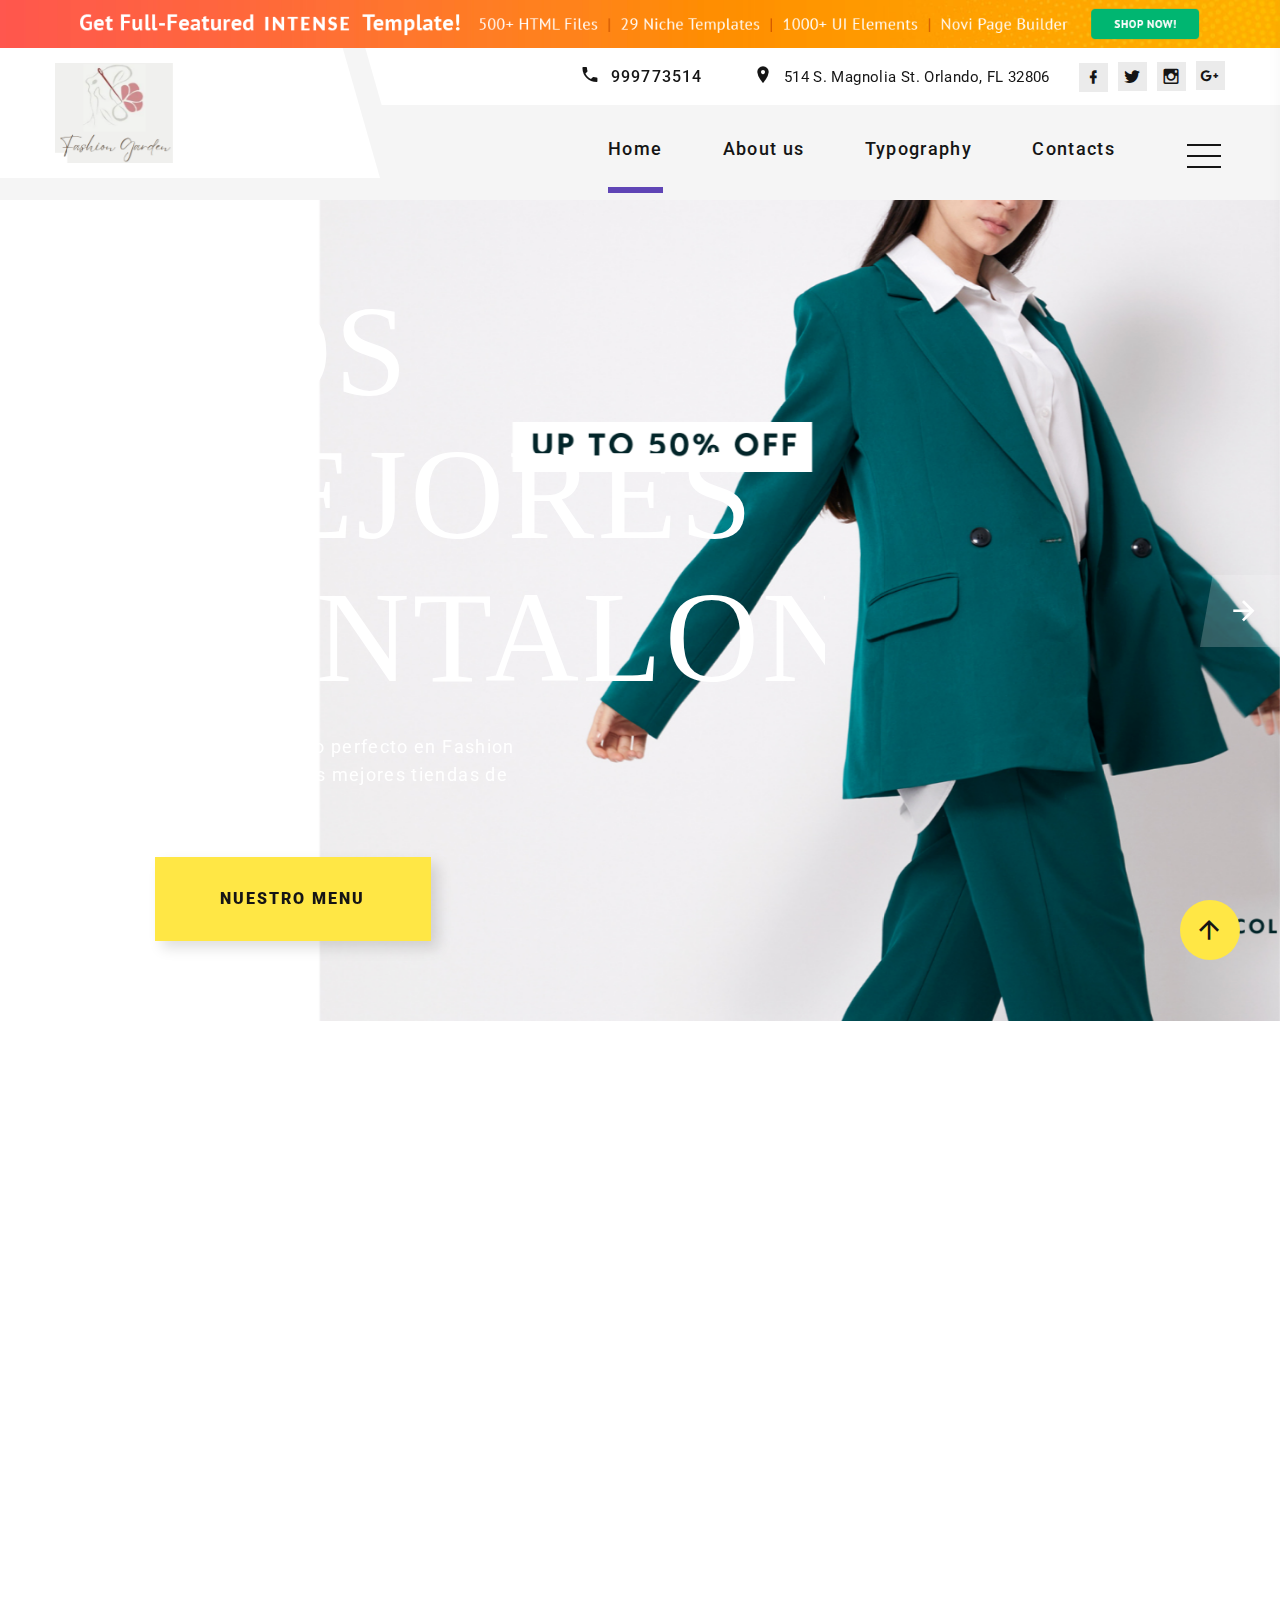
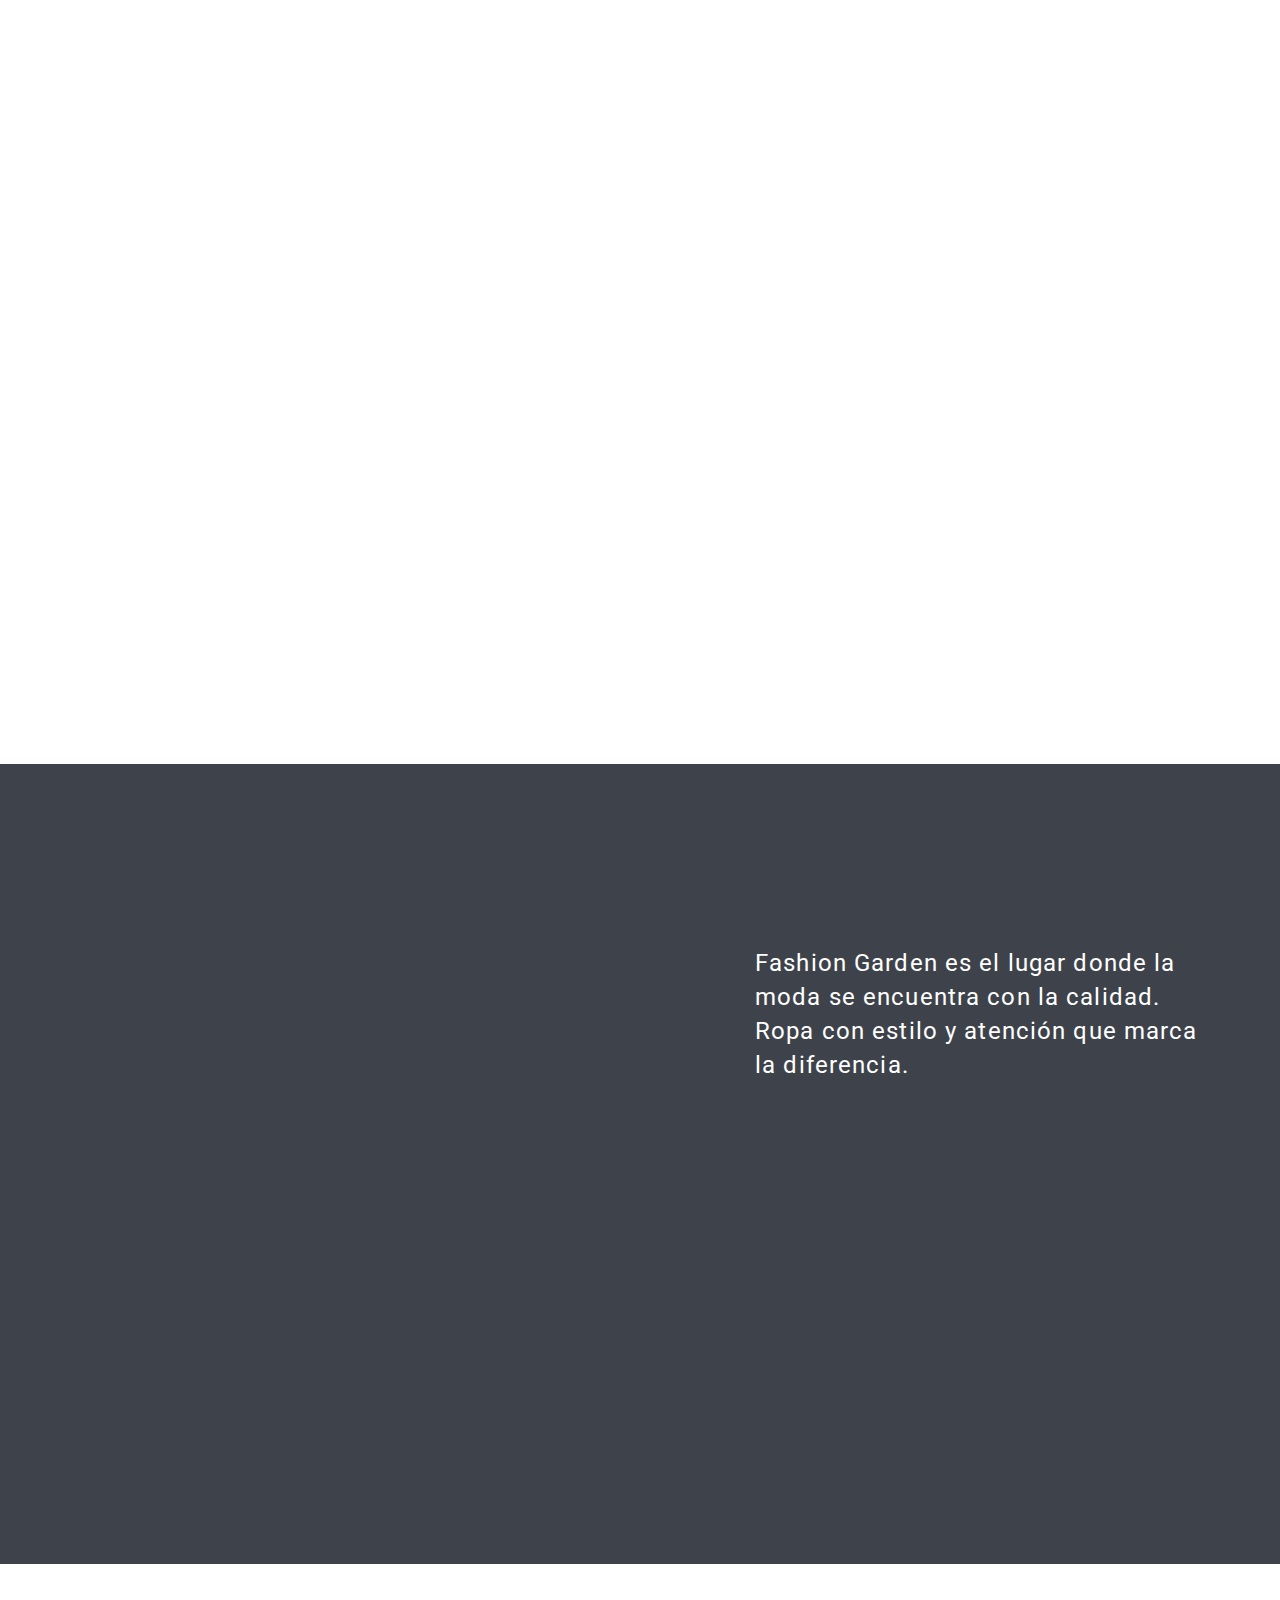
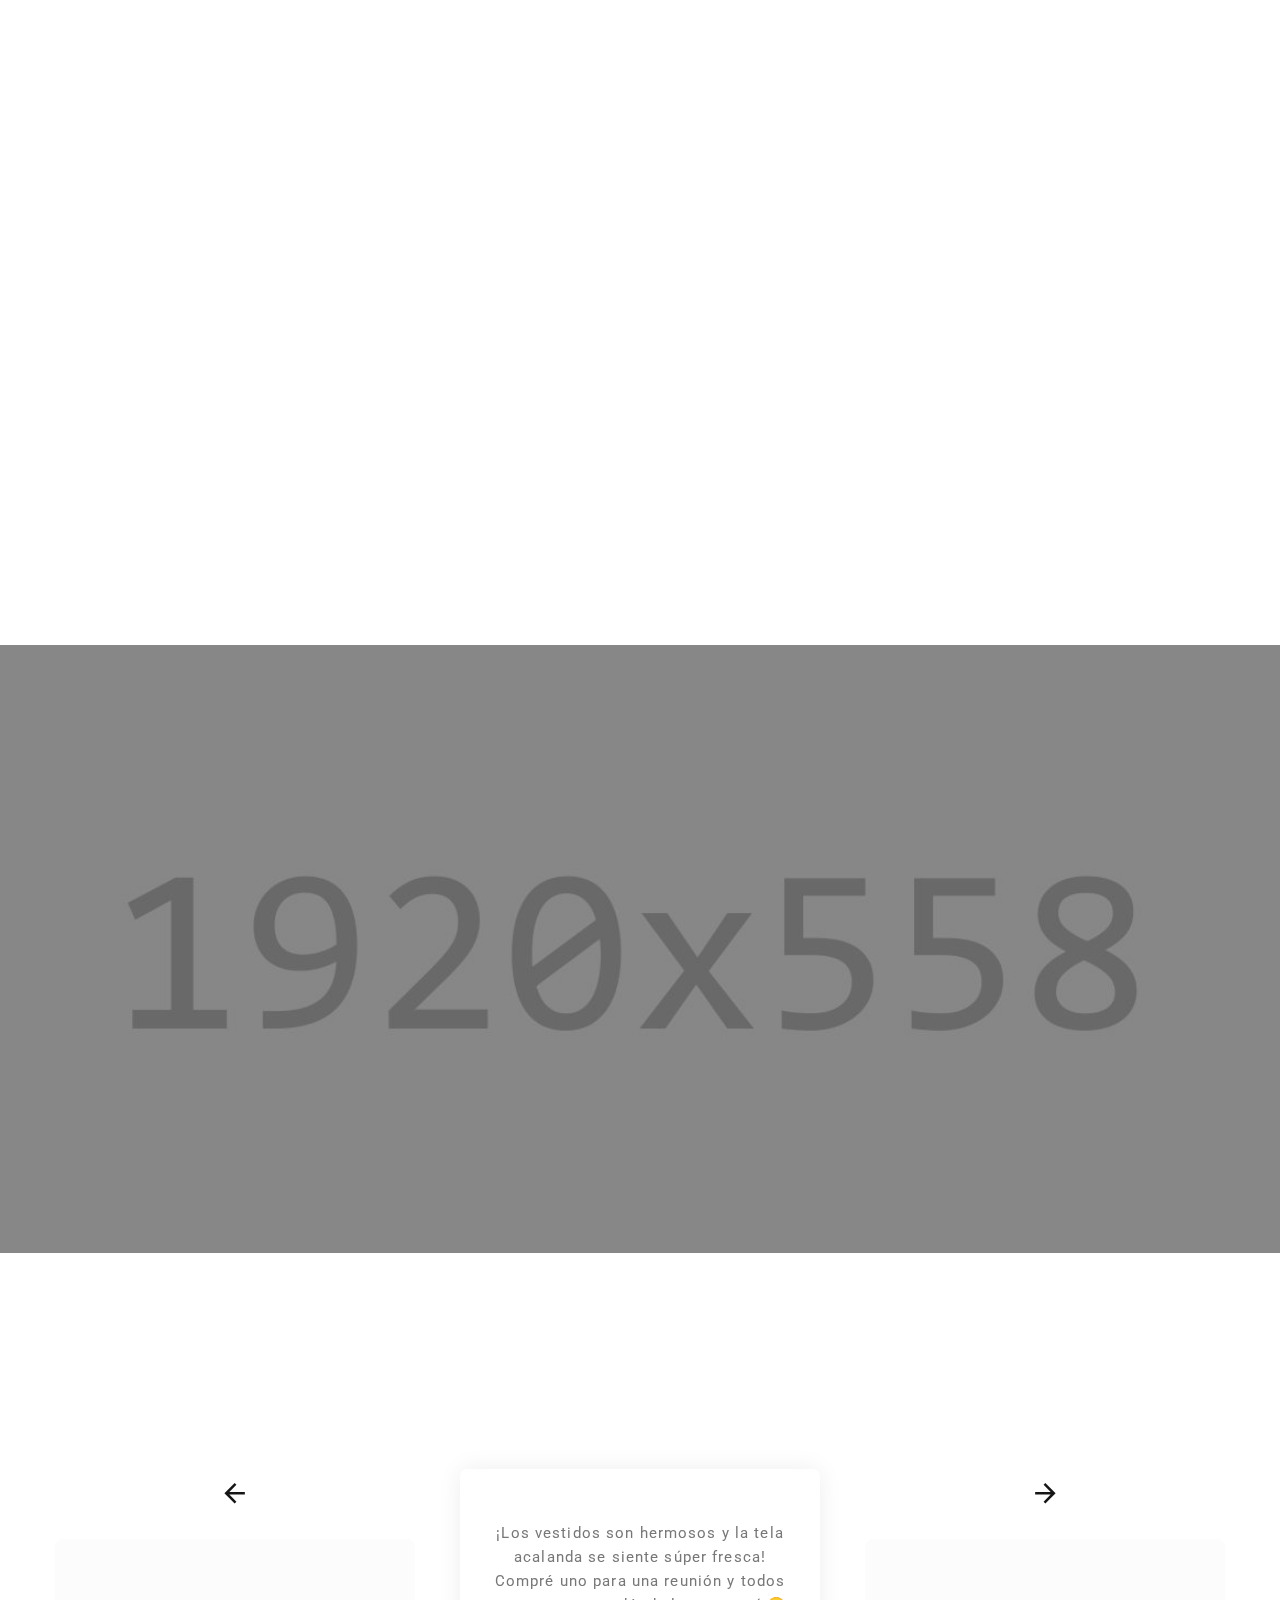
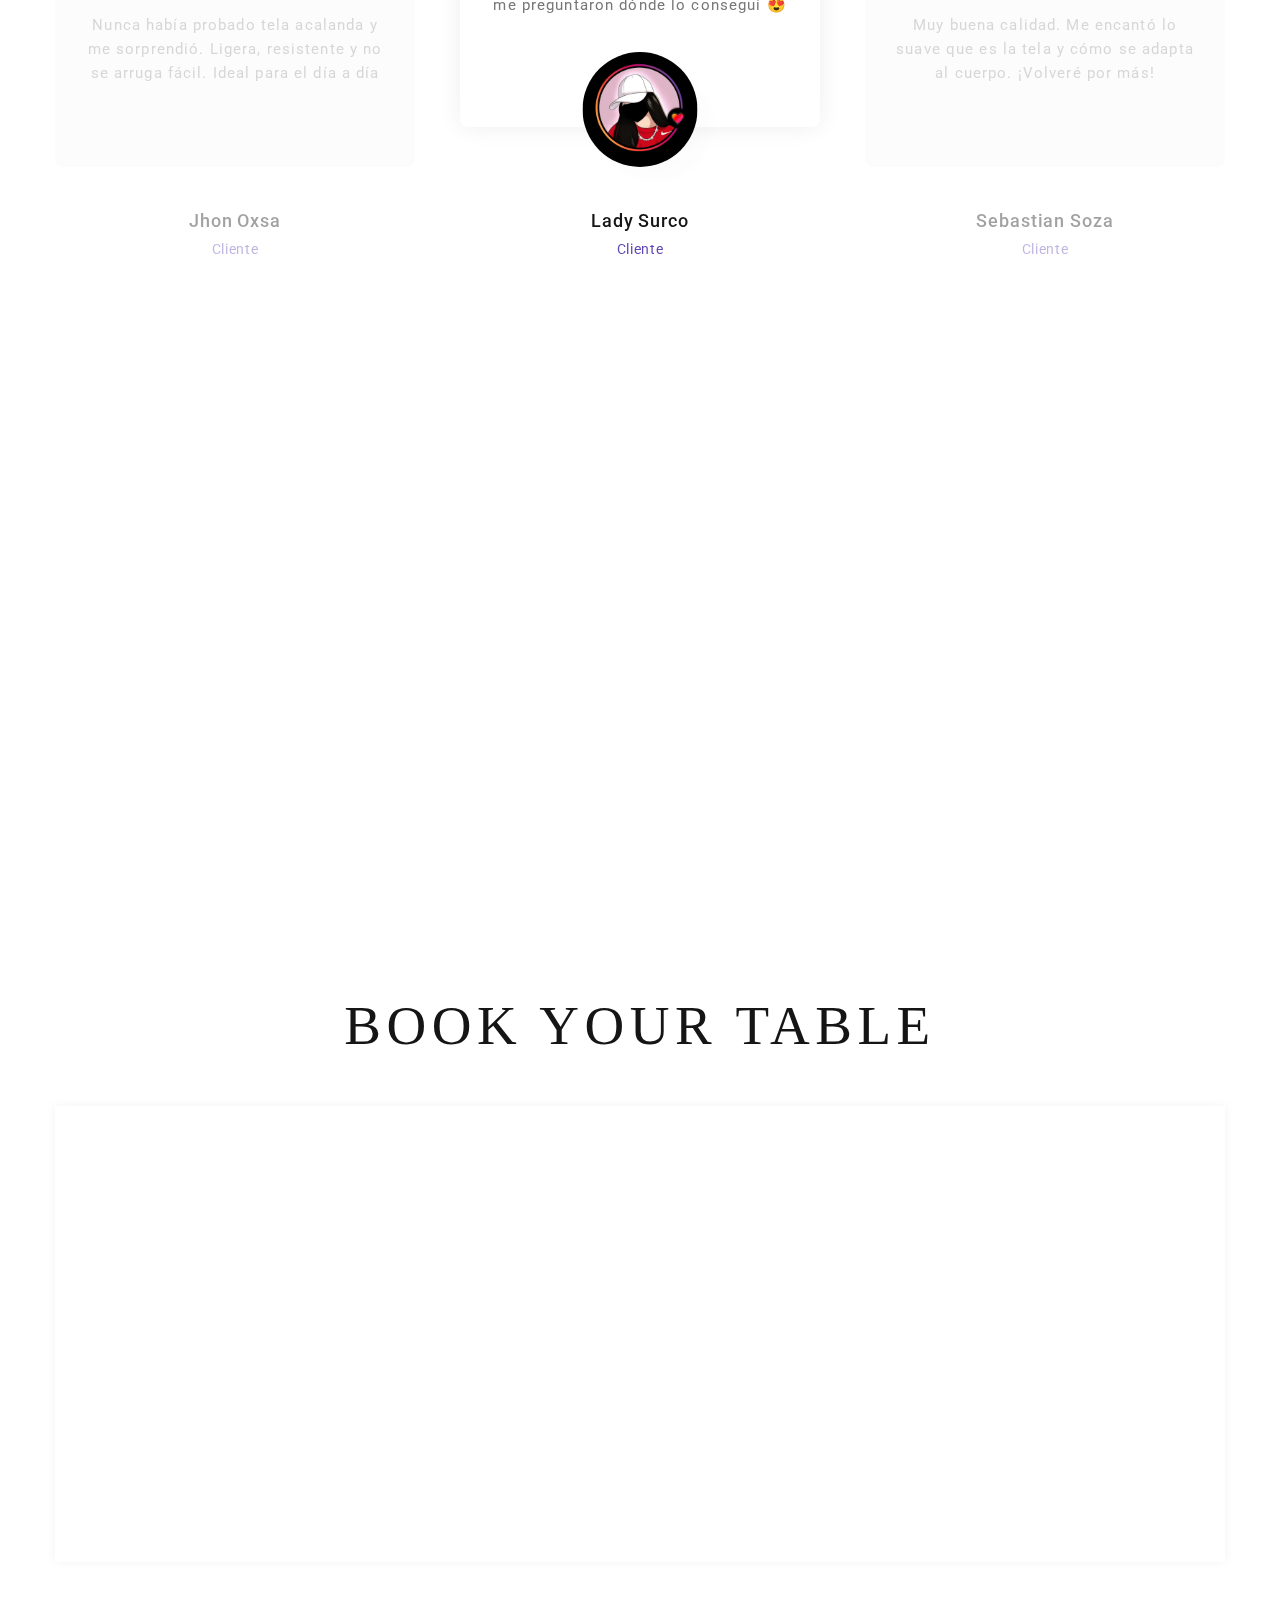
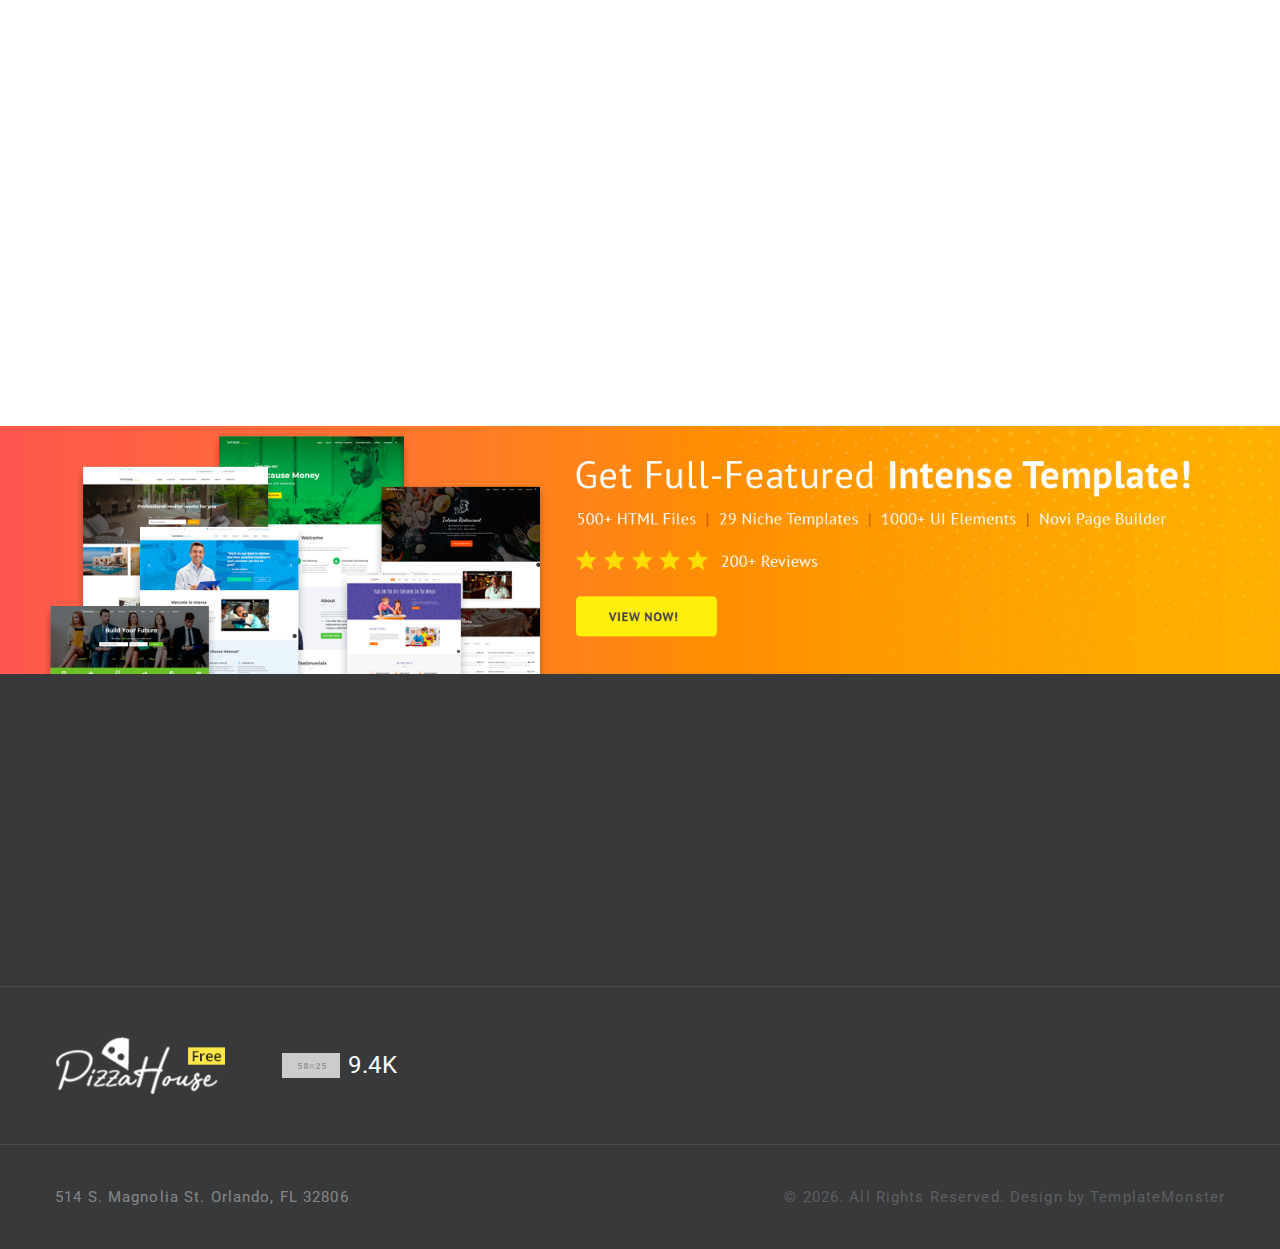
==== commit eacc6730: "Segundo" ====
--- a/index.html
+++ b/index.html
@@ -402,8 +402,8 @@
             <div class="row justify-content-end">
               <div class="col-sm-9 col-md-7 col-lg-5">
                 <div class="cta-modern">
-                  <h3 class="cta-modern-title cta-modern-title-2 oh-desktop"><span class="d-inline-block wow fadeInLeft">-30% on all salads & drinks</span></h3>
-                  <p class="cta-modern-text cta-modern-text-2 oh-desktop" data-wow-delay=".1s"><span class="cta-modern-decor cta-modern-decor-2 wow slideInLeft"></span><span class="d-inline-block wow slideInUp">Taste some of the best PizzaHouse salads!</span></p><a class="button button-lg button-secondary button-winona wow fadeInRight" href="contacts.html" data-wow-delay=".2s">contact us</a>
+                  <h3 class="cta-modern-title cta-modern-title-2 oh-desktop"><span class="d-inline-block wow fadeInLeft">-15% en vestidos y pantalones</span></h3>
+                  <p class="cta-modern-text cta-modern-text-2 oh-desktop" data-wow-delay=".1s"><span class="cta-modern-decor cta-modern-decor-2 wow slideInLeft"></span><span class="d-inline-block wow slideInUp">Descubre nuestros productos de calidad con la exclusiva tela acalanda</span></p><a class="button button-lg button-secondary button-winona wow fadeInRight" href="contacts.html" data-wow-delay=".2s">contactanos</a>
                 </div>
               </div>
             </div>
@@ -414,7 +414,7 @@
       <!-- What We Offer-->
       <section class="section section-xl bg-default">
         <div class="container">
-          <h3 class="wow fadeInLeft">What People Say</h3>
+          <h3 class="wow fadeInLeft">Seccion de comentarios</h3>
         </div>
         <div class="container container-style-1">
           <div class="owl-carousel owl-style-12" data-items="1" data-sm-items="2" data-lg-items="3" data-margin="30" data-xl-margin="45" data-autoplay="true" data-nav="true" data-center="true" data-smart-speed="400">
@@ -422,49 +422,49 @@
             <article class="quote-tara">
               <div class="quote-tara-caption">
                 <div class="quote-tara-text">
-                  <p class="q">PizzaHouse is the longest lasting pizza place in the city and is well run and staffed. Prices are great and allow me to keep coming back.</p>
-                </div>
-                <div class="quote-tara-figure"><img src="images/user-6-115x115.jpg" alt="" width="115" height="115"/>
-                </div>
-              </div>
-              <h6 class="quote-tara-author">Ashley Fitzgerald</h6>
-              <div class="quote-tara-status">Client</div>
+                  <p class="q">¡Los vestidos son hermosos y la tela acalanda se siente súper fresca! Compré uno para una reunión y todos me preguntaron dónde lo conseguí 😍</p>
+                </div>
+                <div class="quote-tara-figure"><img src="images/perfil1.jpg" alt="" width="115" height="115"/>
+                </div>
+              </div>
+              <h6 class="quote-tara-author">Lady Surco</h6>
+              <div class="quote-tara-status">Cliente</div>
             </article>
             <!-- Quote Tara-->
             <article class="quote-tara">
               <div class="quote-tara-caption">
                 <div class="quote-tara-text">
-                  <p class="q">I am a real pizza addict, and even when I’m home I prefer your pizzas to all others. They taste awesome and are very affordable.</p>
-                </div>
-                <div class="quote-tara-figure"><img src="images/user-8-115x115.jpg" alt="" width="115" height="115"/>
-                </div>
-              </div>
-              <h6 class="quote-tara-author">Stephanie Williams</h6>
-              <div class="quote-tara-status">Client</div>
+                  <p class="q">Muy buena calidad. Me encantó lo suave que es la tela y cómo se adapta al cuerpo. ¡Volveré por más!</p>
+                </div>
+                <div class="quote-tara-figure"><img src="images/banner/perfil2.jpg" alt="" width="115" height="115"/>
+                </div>
+              </div>
+              <h6 class="quote-tara-author">Sebastian Soza</h6>
+              <div class="quote-tara-status">Cliente</div>
             </article>
             <!-- Quote Tara-->
             <article class="quote-tara">
               <div class="quote-tara-caption">
                 <div class="quote-tara-text">
-                  <p class="q">PizzaHouse has amazing pizza. Not only do you get served with a great attitude, you also get delicious pizza at a great price!</p>
-                </div>
-                <div class="quote-tara-figure"><img src="images/user-7-115x115.jpg" alt="" width="115" height="115"/>
-                </div>
-              </div>
-              <h6 class="quote-tara-author">Bill Johnson</h6>
-              <div class="quote-tara-status">Client</div>
+                  <p class="q">El pantalón que compré es cómodo y elegante. Perfecto para la oficina o salir. ¡Recomendado al 100%!</p>
+                </div>
+                <div class="quote-tara-figure"><img src="images/banner/perfil3.jpeg" alt="" width="115" height="115"/>
+                </div>
+              </div>
+              <h6 class="quote-tara-author">Carlos Manrique</h6>
+              <div class="quote-tara-status">Cliente</div>
             </article>
             <!-- Quote Tara-->
             <article class="quote-tara">
               <div class="quote-tara-caption">
                 <div class="quote-tara-text">
-                  <p class="q">PizzaHouse has great pizza. Not only do you get served with a great attitude and delivered delicious pizza, you get a great price.</p>
-                </div>
-                <div class="quote-tara-figure"><img src="images/user-9-115x115.jpg" alt="" width="115" height="115"/>
-                </div>
-              </div>
-              <h6 class="quote-tara-author">Aaron Wilson</h6>
-              <div class="quote-tara-status">Client</div>
+                  <p class="q">Nunca había probado tela acalanda y me sorprendió. Ligera, resistente y no se arruga fácil. Ideal para el día a día</p>
+                </div>
+                <div class="quote-tara-figure"><img src="images/perfil4.jpg" alt="" width="115" height="115"/>
+                </div>
+              </div>
+              <h6 class="quote-tara-author">Jhon Oxsa</h6>
+              <div class="quote-tara-status">Cliente</div>
             </article>
           </div>
         </div>
@@ -475,7 +475,7 @@
           <div class="row row-10 gutters-10 isotope" data-isotope-layout="masonry" data-isotope-group="gallery" data-lightgallery="group">
             <div class="col-xs-6 col-sm-4 col-xl-2 isotope-item oh-desktop">
               <!-- Thumbnail Mary-->
-              <article class="thumbnail thumbnail-mary thumbnail-mary-2 wow slideInLeft"><a class="thumbnail-mary-figure" href="images/gallery-1-1200x800-original.jpg" data-lightgallery="item"><img src="images/gallery-1-310x585.jpg" alt="" width="310" height="585"/></a>
+              <article class="thumbnail thumbnail-mary thumbnail-mary-2 wow slideInLeft"><a class="thumbnail-mary-figure" href="images/gallery-1-1200x800-original.jpg" data-lightgallery="item"><img src="images/SeccionImagenesVestido1.PNG" alt="" width="310" height="585"/></a>
                 <div class="thumbnail-mary-caption">
                   <div>
                     <h6 class="thumbnail-mary-title"><a href="#">Best Ingredients</a></h6>
@@ -486,7 +486,7 @@
             </div>
             <div class="col-xs-6 col-sm-8 col-xl-4 isotope-item oh-desktop">
               <!-- Thumbnail Mary-->
-              <article class="thumbnail thumbnail-mary thumbnail-mary-big wow slideInRight"><a class="thumbnail-mary-figure" href="images/gallery-2-1200x800-original.jpg" data-lightgallery="item"><img src="images/gallery-2-631x587.jpg" alt="" width="631" height="587"/></a>
+              <article class="thumbnail thumbnail-mary thumbnail-mary-big wow slideInRight"><a class="thumbnail-mary-figure" href="images/gallery-2-1200x800-original.jpg" data-lightgallery="item"><img src="images/SeccionImagenesVestido2.PNG" alt="" width="631" height="587"/></a>
                 <div class="thumbnail-mary-caption">
                   <div>
                     <h6 class="thumbnail-mary-title"><a href="#">Comfortable interior</a></h6>
@@ -497,7 +497,7 @@
             </div>
             <div class="col-xs-6 col-sm-4 col-xl-2 isotope-item oh-desktop">
               <!-- Thumbnail Mary-->
-              <article class="thumbnail thumbnail-mary thumbnail-mary-2 wow slideInDown"><a class="thumbnail-mary-figure" href="images/gallery-3-1200x800-original.jpg" data-lightgallery="item"><img src="images/gallery-3-311x289.jpg" alt="" width="311" height="289"/></a>
+              <article class="thumbnail thumbnail-mary thumbnail-mary-2 wow slideInDown"><a class="thumbnail-mary-figure" href="images/gallery-3-1200x800-original.jpg" data-lightgallery="item"><img src="images/SeccionImagenesVestido3.PNG" alt="" width="311" height="289"/></a>
                 <div class="thumbnail-mary-caption">
                   <div>
                     <h6 class="thumbnail-mary-title"><a href="#">quality Dishware</a></h6>
@@ -508,7 +508,7 @@
             </div>
             <div class="col-xs-6 col-sm-8 col-xl-4 isotope-item oh-desktop">
               <!-- Thumbnail Mary-->
-              <article class="thumbnail thumbnail-mary wow slideInUp"><a class="thumbnail-mary-figure" href="images/gallery-4-1200x800-original.jpg" data-lightgallery="item"><img src="images/gallery-4-631x289.jpg" alt="" width="631" height="289"/></a>
+              <article class="thumbnail thumbnail-mary wow slideInUp"><a class="thumbnail-mary-figure" href="images/gallery-4-1200x800-original.jpg" data-lightgallery="item"><img style="height: 330px;" src="images/SeccionImagenesVestido7.webp" alt="" width="631" height="289"/></a>
                 <div class="thumbnail-mary-caption">
                   <div>
                     <h6 class="thumbnail-mary-title"><a href="#">Refreshing cocktails</a></h6>
@@ -519,7 +519,7 @@
             </div>
             <div class="col-xs-6 col-sm-4 col-xl-2 isotope-item oh-desktop">
               <!-- Thumbnail Mary-->
-              <article class="thumbnail thumbnail-mary thumbnail-mary-2 wow slideInUp"><a class="thumbnail-mary-figure" href="images/gallery-5-1200x800-original.jpg" data-lightgallery="item"><img src="images/gallery-5-311x289.jpg" alt="" width="311" height="289"/></a>
+              <article class="thumbnail thumbnail-mary thumbnail-mary-2 wow slideInUp"><a class="thumbnail-mary-figure" href="images/gallery-5-1200x800-original.jpg" data-lightgallery="item"><img src="images/SeccionImagenesVestido5.webp" alt="" width="311" height="289"/></a>
                 <div class="thumbnail-mary-caption">
                   <div>
                     <h6 class="thumbnail-mary-title"><a href="#">Exotic Salads</a></h6>
@@ -530,7 +530,7 @@
             </div>
             <div class="col-xs-6 col-sm-4 col-xl-2 isotope-item oh-desktop">
               <!-- Thumbnail Mary-->
-              <article class="thumbnail thumbnail-mary thumbnail-mary-2 wow slideInRight"><a class="thumbnail-mary-figure" href="images/gallery-6-1200x800-original.jpg" data-lightgallery="item"><img src="images/gallery-6-311x289.jpg" alt="" width="311" height="289"/></a>
+              <article class="thumbnail thumbnail-mary thumbnail-mary-2 wow slideInRight"><a class="thumbnail-mary-figure" href="images/gallery-6-1200x800-original.jpg" data-lightgallery="item"><img src="images/SeccionImagenesVestido6.webp" alt="" width="311" height="289"/></a>
                 <div class="thumbnail-mary-caption">
                   <div>
                     <h6 class="thumbnail-mary-title"><a href="#">All Types of pizza</a></h6>
@@ -541,7 +541,7 @@
             </div>
             <div class="col-xs-6 col-sm-4 col-xl-2 isotope-item oh-desktop">
               <!-- Thumbnail Mary-->
-              <article class="thumbnail thumbnail-mary thumbnail-mary-2 wow slideInLeft"><a class="thumbnail-mary-figure" href="images/gallery-7-1200x800-original.jpg" data-lightgallery="item"><img src="images/gallery-7-311x289.jpg" alt="" width="311" height="289"/></a>
+              <article class="thumbnail thumbnail-mary thumbnail-mary-2 wow slideInLeft"><a class="thumbnail-mary-figure" href="images/gallery-7-1200x800-original.jpg" data-lightgallery="item"><img src="images/SeccionImagenesVestido4.avif" alt="" width="311" height="289"/></a>
                 <div class="thumbnail-mary-caption">
                   <div>
                     <h6 class="thumbnail-mary-title"><a href="#">Diverse menu</a></h6>
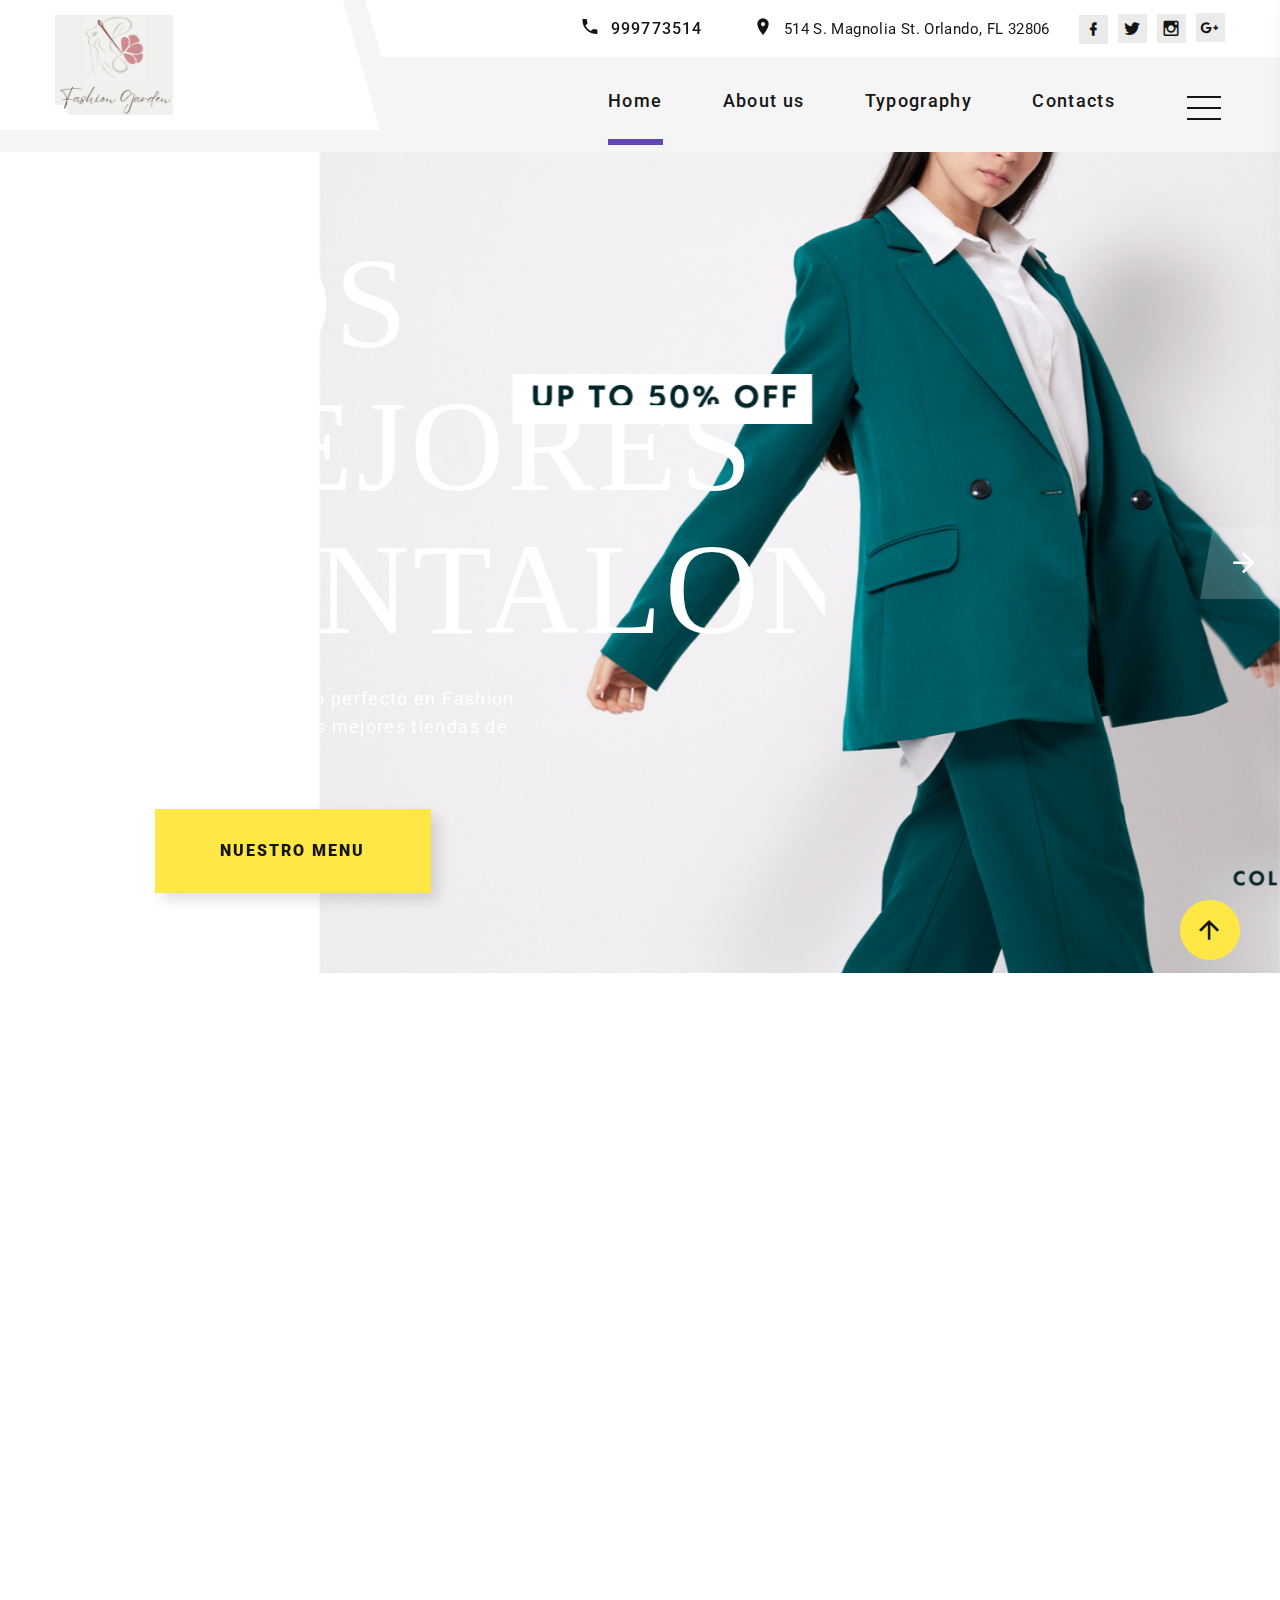
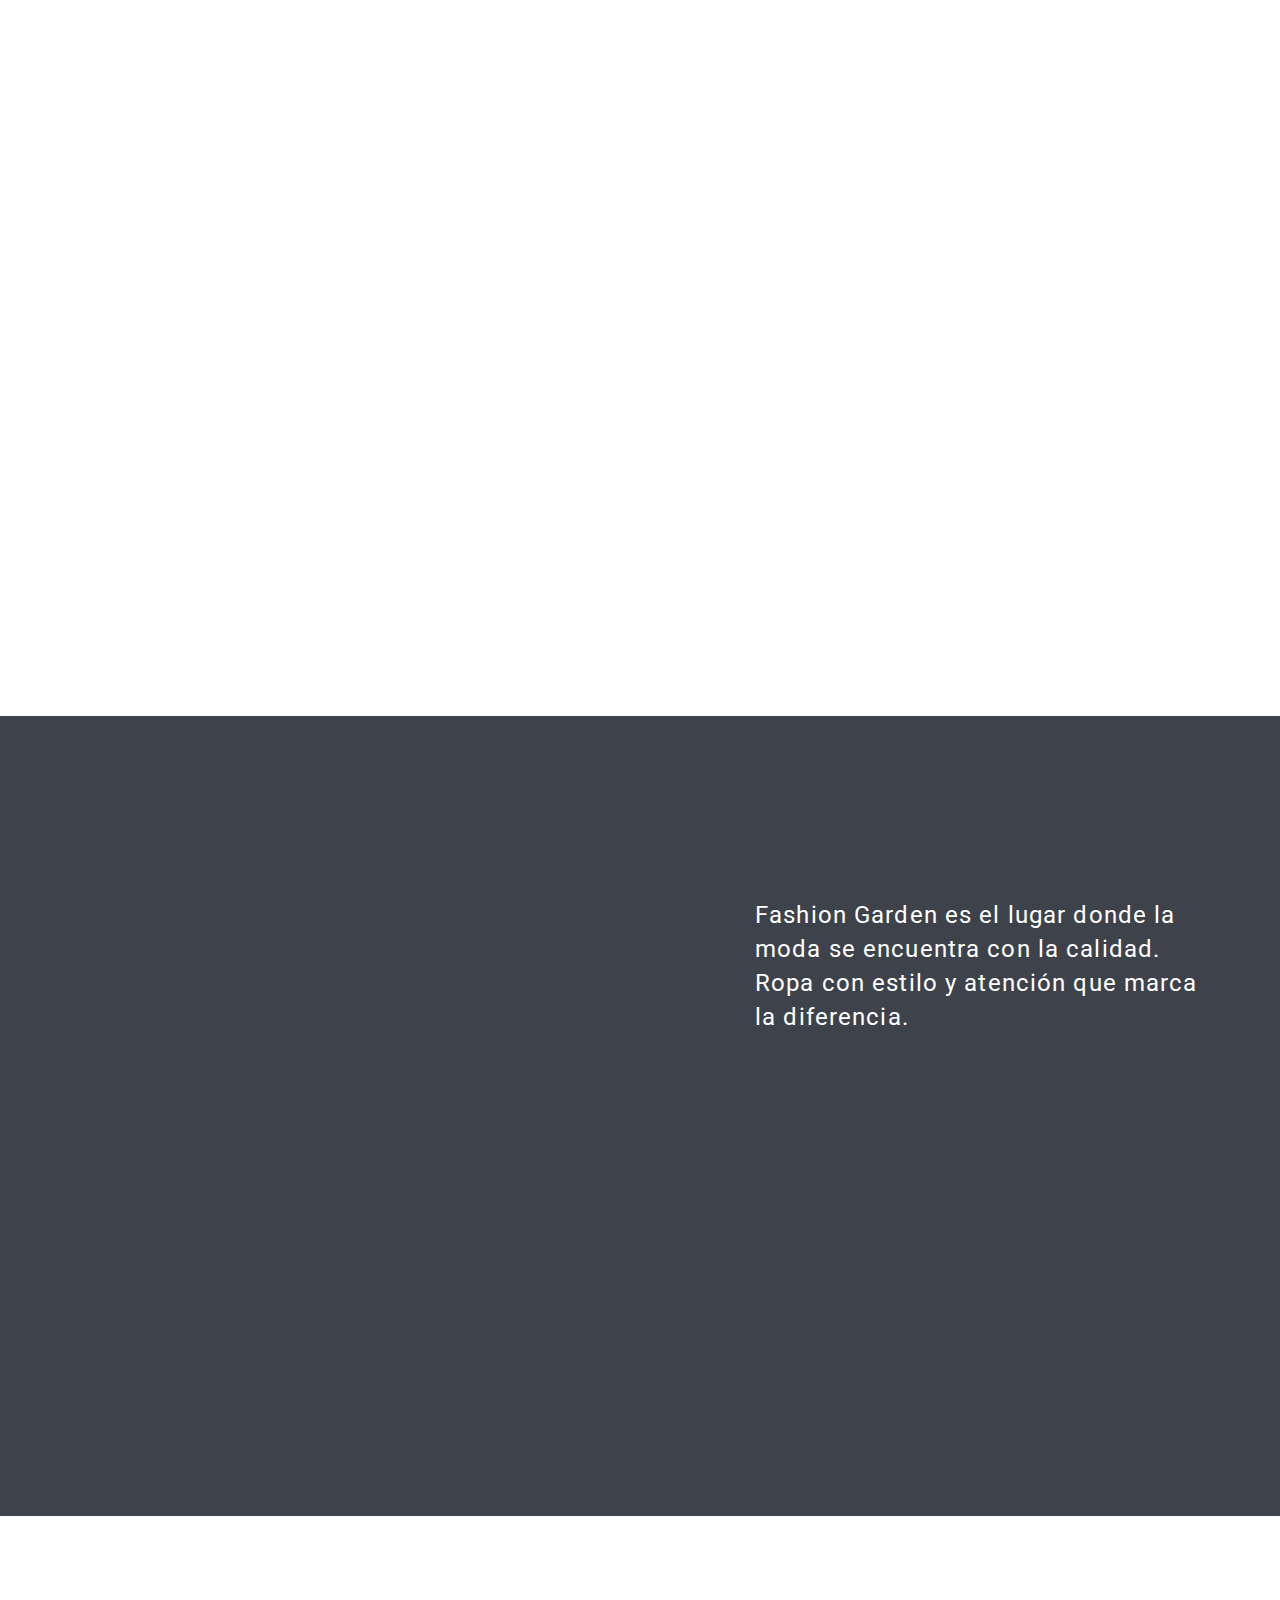
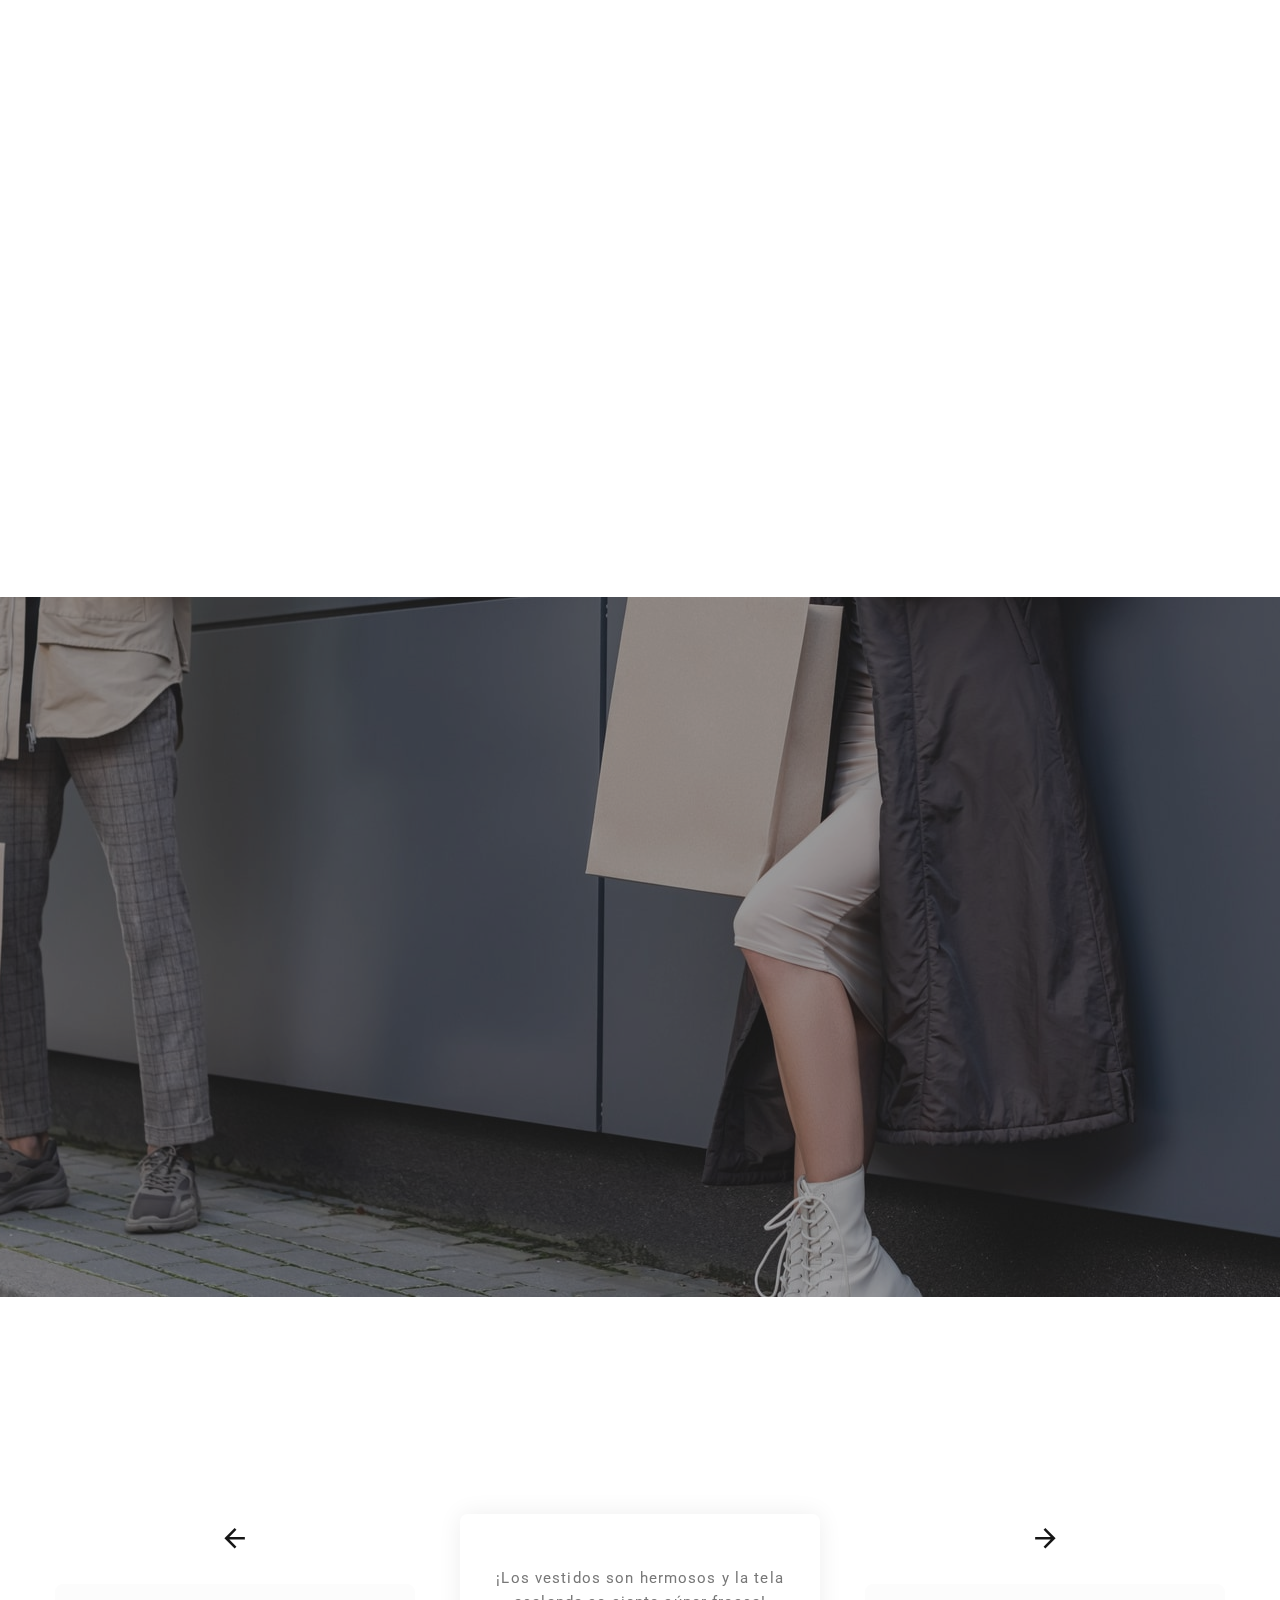
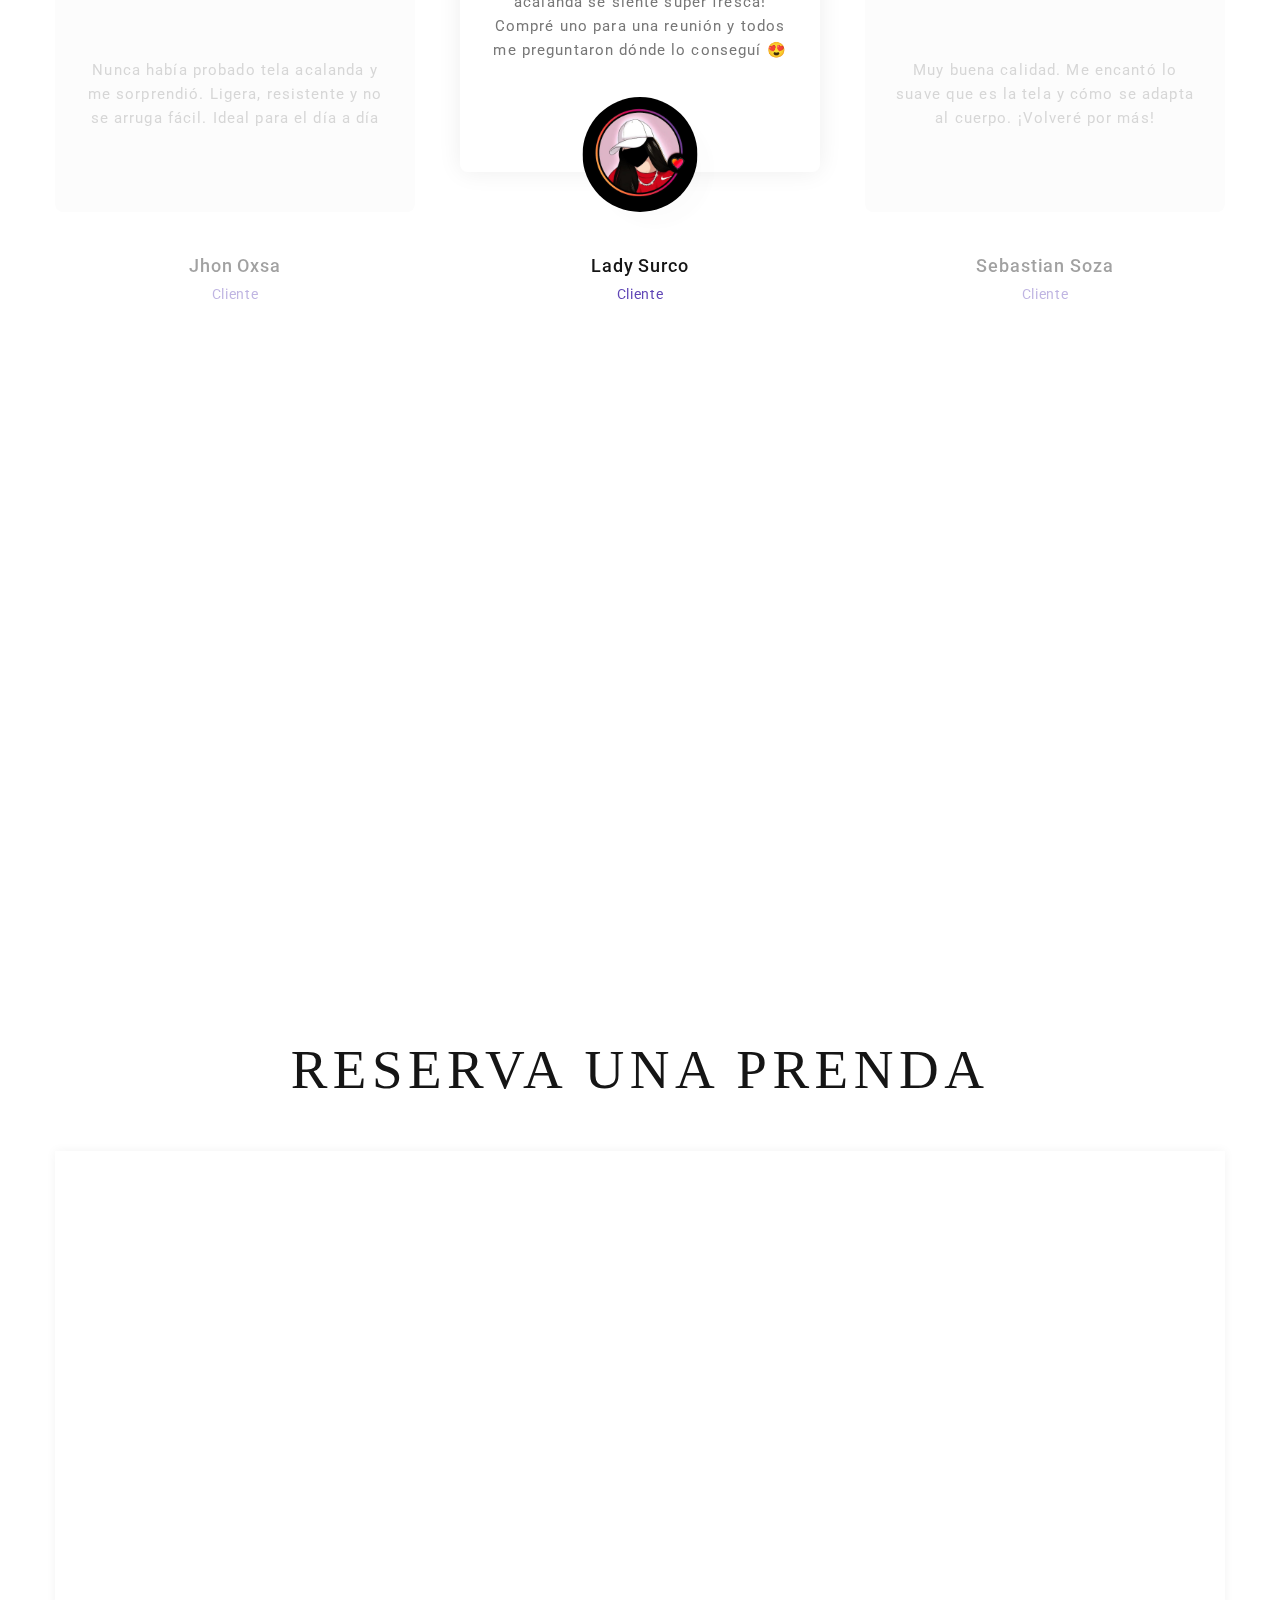
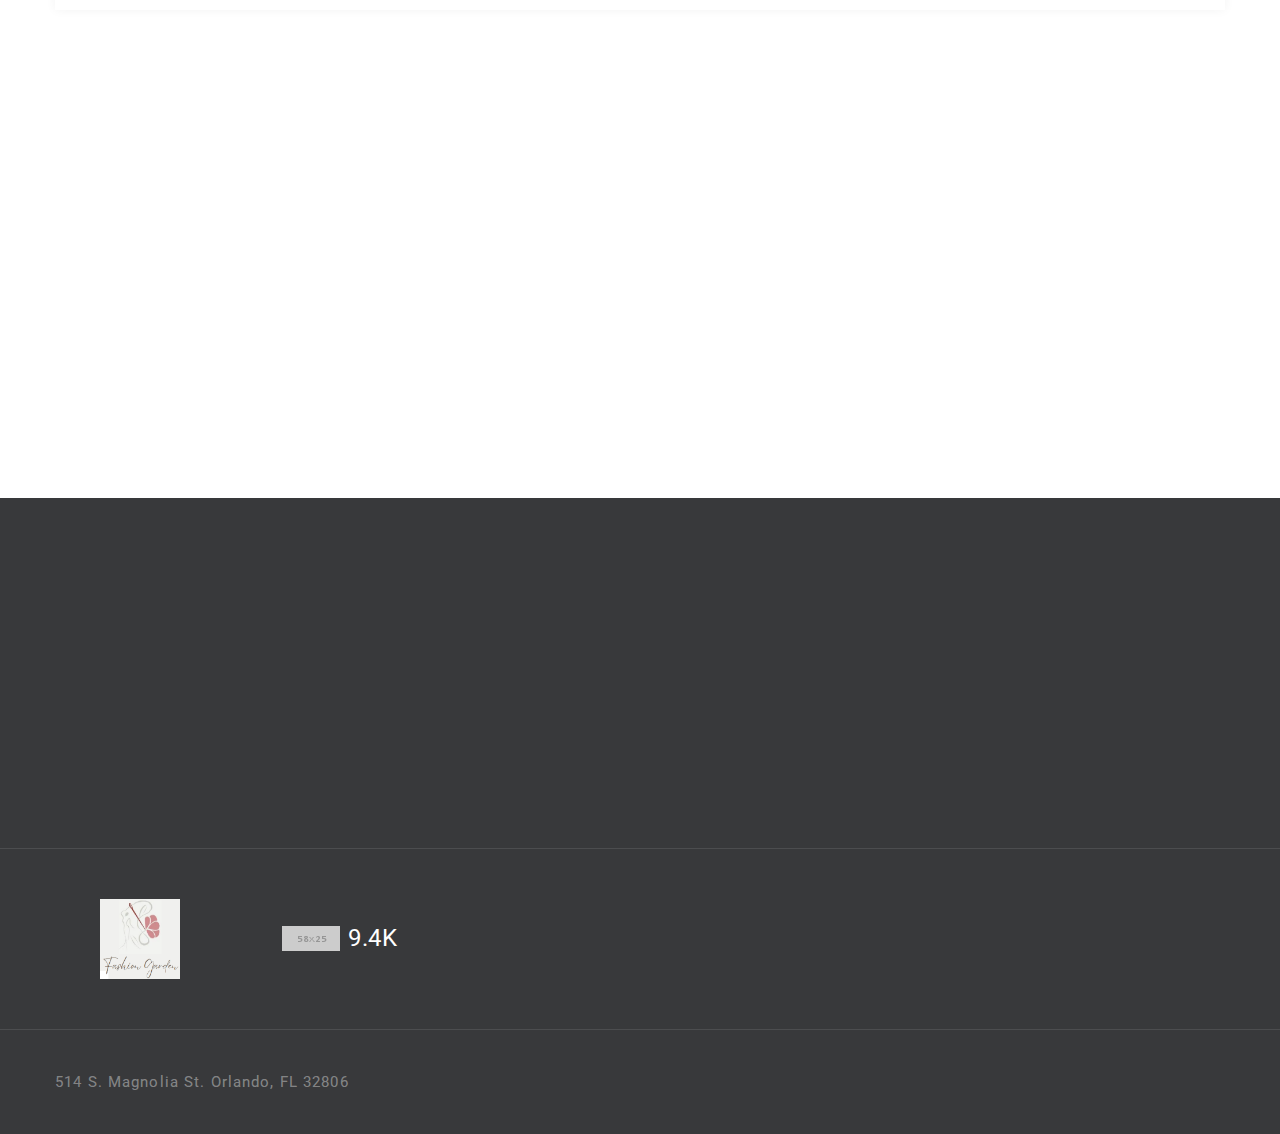
==== commit 4917d420: "tercero" ====
--- a/index.html
+++ b/index.html
@@ -53,7 +53,7 @@
       </div>
     </div>
     <div class="page">
-      <!-- Top Banner--><a class="section section-banner text-center d-none d-xl-block" href="https://www.shutterstock.com/es/search/fondos-de-tiendas-ropa" style="background-image: url(images/banner/background-04-1920x60.jpg); background-image: -webkit-image-set( url(images/banner/background-04-1920x60.jpg) 1x, url(images/banner/background-04-3840x120.jpg) 2x )"><img src="images/banner/foreground-04-1600x60.png" srcset="images/banner/foreground-04-1600x60.png 1x, images/banner/foreground-04-3200x120.png 2x" alt="" width="1600" height="310"></a>
+      <!-- Top Banner--> <!--<a class="section section-banner text-center d-none d-xl-block" href="https://www.shutterstock.com/es/search/fondos-de-tiendas-ropa" style="background-image: url(images/banner/background-04-1920x60.jpg); background-image: -webkit-image-set( url(images/banner/background-04-1920x60.jpg) 1x, url(images/banner/background-04-3840x120.jpg) 2x )"><img src="images/banner/foreground-04-1600x60.png" srcset="images/banner/foreground-04-1600x60.png 1x, images/banner/foreground-04-3200x120.png 2x" alt="" width="1600" height="310"></a>-->
       <!-- Page Header-->
       <header class="section page-header">
         <!-- RD Navbar-->
@@ -396,7 +396,7 @@
       </section>
 
       <!-- Section CTA-->
-      <section class="primary-overlay section parallax-container" data-parallax-img="images/bg-4.jpg">
+      <section class="primary-overlay section parallax-container" style="height: 700px;" data-parallax-img="images/footer.jpeg">
         <div class="parallax-content section-xxl context-dark text-md-left">
           <div class="container">
             <div class="row justify-content-end">
@@ -557,45 +557,45 @@
       <!-- Tell-->
       <section class="section section-sm section-first bg-default">
         <div class="container">
-          <h3 class="heading-3">Book your Table</h3>
+          <h3 class="heading-3">Reserva una prenda</h3>
           <form class="rd-form rd-mailform form-style-1" data-form-output="form-output-global" data-form-type="contact" method="post" action="bat/rd-mailform.php">
             <div class="row row-20 gutters-20">
               <div class="col-md-6 col-lg-4 oh-desktop">
                 <div class="form-wrap wow slideInDown">
                   <input class="form-input" id="contact-your-name-6" type="text" name="name" data-constraints="@Required">
-                  <label class="form-label" for="contact-your-name-6">Your Name*</label>
+                  <label class="form-label" for="contact-your-name-6">Nombres</label>
                 </div>
               </div>
               <div class="col-md-6 col-lg-4 oh-desktop">
                 <div class="form-wrap wow slideInUp">
                   <input class="form-input" id="contact-email-6" type="email" name="email" data-constraints="@Email @Required">
-                  <label class="form-label" for="contact-email-6">Your E-mail*</label>
+                  <label class="form-label" for="contact-email-6">Correo</label>
                 </div>
               </div>
               <div class="col-lg-4 oh-desktop">
                 <div class="form-wrap wow slideInDown">
                   <!--Select 2-->
                   <select class="form-input" data-minimum-results-for-search="Infinity" data-constraints="@Required">
-                    <option value="1">Select a Service</option>
-                    <option value="2">Dine-In</option>
-                    <option value="3">Carry-Out</option>
-                    <option value="4">Event Catering</option>
+                    <option value="1">Seleccione un servicio</option>
+                    <option value="2">Pedidos Personalizados</option>
+                    <option value="3">Venta al por mayor</option>
+                    <option value="4">Venta al por menor</option>
                   </select>
                 </div>
               </div>
               <div class="col-12">
                 <div class="form-wrap wow fadeIn">
-                  <label class="form-label" for="contact-message-6">Message</label>
+                  <label class="form-label" for="contact-message-6">Mensaje</label>
                   <textarea class="form-input textarea-lg" id="contact-message-6" name="message" data-constraints="@Required"></textarea>
                 </div>
               </div>
             </div>
             <div class="group-custom-1 group-middle oh-desktop">
-              <button class="button button-lg button-primary button-winona wow fadeInRight" type="submit">Send message</button>
+              <button class="button button-lg button-primary button-winona wow fadeInRight" type="submit">Enviar mensaje</button>
               <!-- Quote Classic-->
               <article class="quote-classic quote-classic-3 wow slideInDown">
                 <div class="quote-classic-text">
-                  <p class="q">Please reserve your table at least 1 day in advance.</p>
+                  <p class="q">Por favor reserve su pedido con al menos 1 día de antelación.</p>
                 </div>
               </article>
             </div>
@@ -611,73 +611,75 @@
               <div class="box-icon-megan-header">
                 <div class="box-icon-megan-icon linearicons-bag"></div>
               </div>
-              <h5 class="box-icon-megan-title"><a href="#">Free Delivery</a></h5>
-              <p class="box-icon-megan-text">If you order more than 3 pizzas, we will gladly deliver them to you for free.</p>
+              <h5 class="box-icon-megan-title"><a href="#">Entrega gratuita</a></h5>
+              <p class="box-icon-megan-text">Si pides más de 3 productos te las entregaremos con gusto de forma gratuita.</p>
             </article>
             <article class="box-icon-megan wow fadeInUp" data-wow-delay=".05s">
               <div class="box-icon-megan-header">
                 <div class="box-icon-megan-icon linearicons-map2"></div>
               </div>
-              <h5 class="box-icon-megan-title"><a href="#">Convenient Location</a></h5>
-              <p class="box-icon-megan-text">Our pizzeria is situated in the downtown and is very easy to reach even on weekends.</p>
+              <h5 class="box-icon-megan-title"><a href="#">Ubicacion conveniente</a></h5>
+              <p class="box-icon-megan-text">
+                Nuestra tienda está situada en el centro de la ciudad y es muy fácil llegar incluso los fines de semana.</p>
             </article>
             <article class="box-icon-megan wow fadeInUp" data-wow-delay=".1s">
               <div class="box-icon-megan-header">
                 <div class="box-icon-megan-icon linearicons-radar"></div>
               </div>
-              <h5 class="box-icon-megan-title"><a href="#">Free Wi-Fi</a></h5>
-              <p class="box-icon-megan-text">We have free Wi-Fi available to all clients and visitors of our pizzeria.</p>
+              <h5 class="box-icon-megan-title"><a href="#">Wi-Fi gratuito
+              </a></h5>
+              <p class="box-icon-megan-text">Disponemos de Wi-Fi gratuito para todos los clientes y visitantes de nuestra tienda.</p>
             </article>
             <article class="box-icon-megan wow fadeInUp" data-wow-delay=".15s">
               <div class="box-icon-megan-header">
                 <div class="box-icon-megan-icon linearicons-thumbs-up"></div>
               </div>
-              <h5 class="box-icon-megan-title"><a href="#">Best Service</a></h5>
-              <p class="box-icon-megan-text">The client is our #1 priority as we deliver top-notch customer service.</p>
+              <h5 class="box-icon-megan-title"><a href="#">Mejor Servicio</a></h5>
+              <p class="box-icon-megan-text">El cliente es nuestra prioridad número uno ya que brindamos un servicio al cliente de primer nivel.</p>
             </article>
           </div>
         </div>
       </section>
 
-      <!-- Bottom Banner--><a class="section section-banner" href="https://www.templatemonster.com/intense-multipurpose-html-template.html" style="background-image: url(images/banner/background-03-1920x310.jpg); background-image: -webkit-image-set( url(images/banner/background-03-1920x310.jpg) 1x, url(images/banner/background-03-3840x620.jpg) 2x )"><img src="images/banner/foreground-03-1600x310.png" srcset="images/banner/foreground-03-1600x310.png 1x, images/banner/foreground-03-3200x620.png 2x" alt="" width="1600" height="310"></a>
+      <!-- Bottom Banner <a class="section section-banner" href="https://www.templatemonster.com/intense-multipurpose-html-template.html" style="background-image: url(images/banner/background-03-1920x310.jpg); background-image: -webkit-image-set( url(images/banner/background-03-1920x310.jpg) 1x, url(images/banner/background-03-3840x620.jpg) 2x )"><img src="images/banner/foreground-03-1600x310.png" srcset="images/banner/foreground-03-1600x310.png 1x, images/banner/foreground-03-3200x620.png 2x" alt="" width="1600" height="310"></a>-->
       <!-- Page Footer-->
       <footer class="section footer-modern context-dark footer-modern-2">
         <div class="footer-modern-line">
           <div class="container">
             <div class="row row-50">
               <div class="col-md-6 col-lg-4">
-                <h5 class="footer-modern-title oh-desktop"><span class="d-inline-block wow slideInLeft">What We Offer</span></h5>
+                <h5 class="footer-modern-title oh-desktop"><span class="d-inline-block wow slideInLeft">Lo que ofrecemos</span></h5>
                 <ul class="footer-modern-list d-inline-block d-sm-block wow fadeInUp">
-                  <li><a href="#">Pizzas</a></li>
-                  <li><a href="#">Burgers</a></li>
-                  <li><a href="#">Salads</a></li>
-                  <li><a href="#">Drinks</a></li>
-                  <li><a href="#">Seafood</a></li>
-                  <li><a href="#">Drinks</a></li>
+                  <li><a href="#">Vestidos</a></li>
+                  <li><a href="#">Pantalones</a></li>
+                  <li><a href="#">Productos personalizados</a></li>
+                  <li><a href="#">Vestidos de boda</a></li>
+                  <li><a href="#">Productos de gala</a></li>
+                  <li><a href="#">Contamos con productos de primera calidad</a></li>
                 </ul>
               </div>
               <div class="col-md-6 col-lg-4 col-xl-3">
-                <h5 class="footer-modern-title oh-desktop"><span class="d-inline-block wow slideInLeft">Information</span></h5>
+                <h5 class="footer-modern-title oh-desktop"><span class="d-inline-block wow slideInLeft">Informacion</span></h5>
                 <ul class="footer-modern-list d-inline-block d-sm-block wow fadeInUp">
-                  <li><a href="about-us.html">About us</a></li>
-                  <li><a href="#">Latest News</a></li>
-                  <li><a href="#">Our Menu</a></li>
-                  <li><a href="#">FAQ</a></li>
-                  <li><a href="#">Shop</a></li>
-                  <li><a href="contacts.html">Contact Us</a></li>
+                  <li><a href="about-us.html">Sobre Nosotros</a></li>
+                  <li><a href="#">Ultimas Noticias</a></li>
+                  <li><a href="#">Nuestro Menu</a></li>
+                  <li><a href="#">Preguntas Frecuentes</a></li>
+                  <li><a href="#">Comercio</a></li>
+                  <li><a href="contacts.html">Contactanos</a></li>
                 </ul>
               </div>
               <div class="col-lg-4 col-xl-5">
-                <h5 class="footer-modern-title oh-desktop"><span class="d-inline-block wow slideInLeft">Newsletter</span></h5>
-                <p class="wow fadeInRight">Sign up today for the latest news and updates.</p>
+                <h5 class="footer-modern-title oh-desktop"><span class="d-inline-block wow slideInLeft">Hoja Informativa</span></h5>
+                <p class="wow fadeInRight">Regístrese hoy para recibir las últimas noticias y actualizaciones.</p>
                 <!-- RD Mailform-->
                 <form class="rd-form rd-mailform rd-form-inline rd-form-inline-sm oh-desktop" data-form-output="form-output-global" data-form-type="subscribe" method="post" action="bat/rd-mailform.php">
                   <div class="form-wrap wow slideInUp">
                     <input class="form-input" id="subscribe-form-2-email" type="email" name="email" data-constraints="@Email @Required"/>
-                    <label class="form-label" for="subscribe-form-2-email">Enter your E-mail</label>
+                    <label class="form-label" for="subscribe-form-2-email">Introduce tu correo electronico</label>
                   </div>
                   <div class="form-button form-button-2 wow slideInRight">
-                    <button class="button button-sm button-icon-3 button-primary button-winona" type="submit"><span class="d-none d-xl-inline-block">Subscribe</span><span class="icon mdi mdi-telegram d-xl-none"></span></button>
+                    <button class="button button-sm button-icon-3 button-primary button-winona" type="submit"><span class="d-none d-xl-inline-block">Suscribirse</span><span class="icon mdi mdi-telegram d-xl-none"></span></button>
                   </div>
                 </form>
               </div>
@@ -689,7 +691,7 @@
             <div class="row row-30 align-items-center">
               <div class="col-sm-6 col-md-7 col-lg-4 col-xl-4">
                 <div class="row row-30 align-items-center text-lg-center">
-                  <div class="col-md-7 col-xl-6"><a class="brand" href="index.html"><img src="images/logo-inverse-198x66.png" alt="" width="198" height="66"/></a></div>
+                  <div class="col-md-7 col-xl-6"><a class="brand" href="index.html"><img style="height: 80px; width: 80px;" src="images/Captura.PNG" alt="" width="198" height="66"/></a></div>
                   <div class="col-md-5 col-xl-6">
                     <div class="iso-1"><span><img src="images/like-icon-58x25.png" alt="" width="58" height="25"/></span><span class="iso-1-big">9.4k</span></div>
                   </div>
@@ -700,13 +702,13 @@
                   <div class="footer-modern-contacts wow slideInUp">
                     <div class="unit unit-spacing-sm align-items-center">
                       <div class="unit-left"><span class="icon icon-24 mdi mdi-phone"></span></div>
-                      <div class="unit-body"><a class="phone" href="tel:#">+1 718-999-3939</a></div>
+                      <div class="unit-body"><a class="phone" href="tel:#">999 773 514</a></div>
                     </div>
                   </div>
                   <div class="footer-modern-contacts wow slideInDown">
                     <div class="unit unit-spacing-sm align-items-center">
                       <div class="unit-left"><span class="icon mdi mdi-email"></span></div>
-                      <div class="unit-body"><a class="mail" href="mailto:#">info@demolink.org</a></div>
+                      <div class="unit-body"><a class="mail" href="mailto:#">FashionGarden@gmail.com</a></div>
                     </div>
                   </div>
                   <div class="wow slideInRight">
@@ -728,7 +730,7 @@
               <div class="col-md-6"><span>514 S. Magnolia St. Orlando, FL 32806</span></div>
               <div class="col-md-auto">
                 <!-- Rights-->
-                <p class="rights"><span>&copy;&nbsp;</span><span class="copyright-year"></span><span></span><span>.&nbsp;</span><span>All Rights Reserved.</span><span> Design&nbsp;by&nbsp;<a href="https://www.templatemonster.com">TemplateMonster</a></span></p>
+                
               </div>
             </div>
           </div>
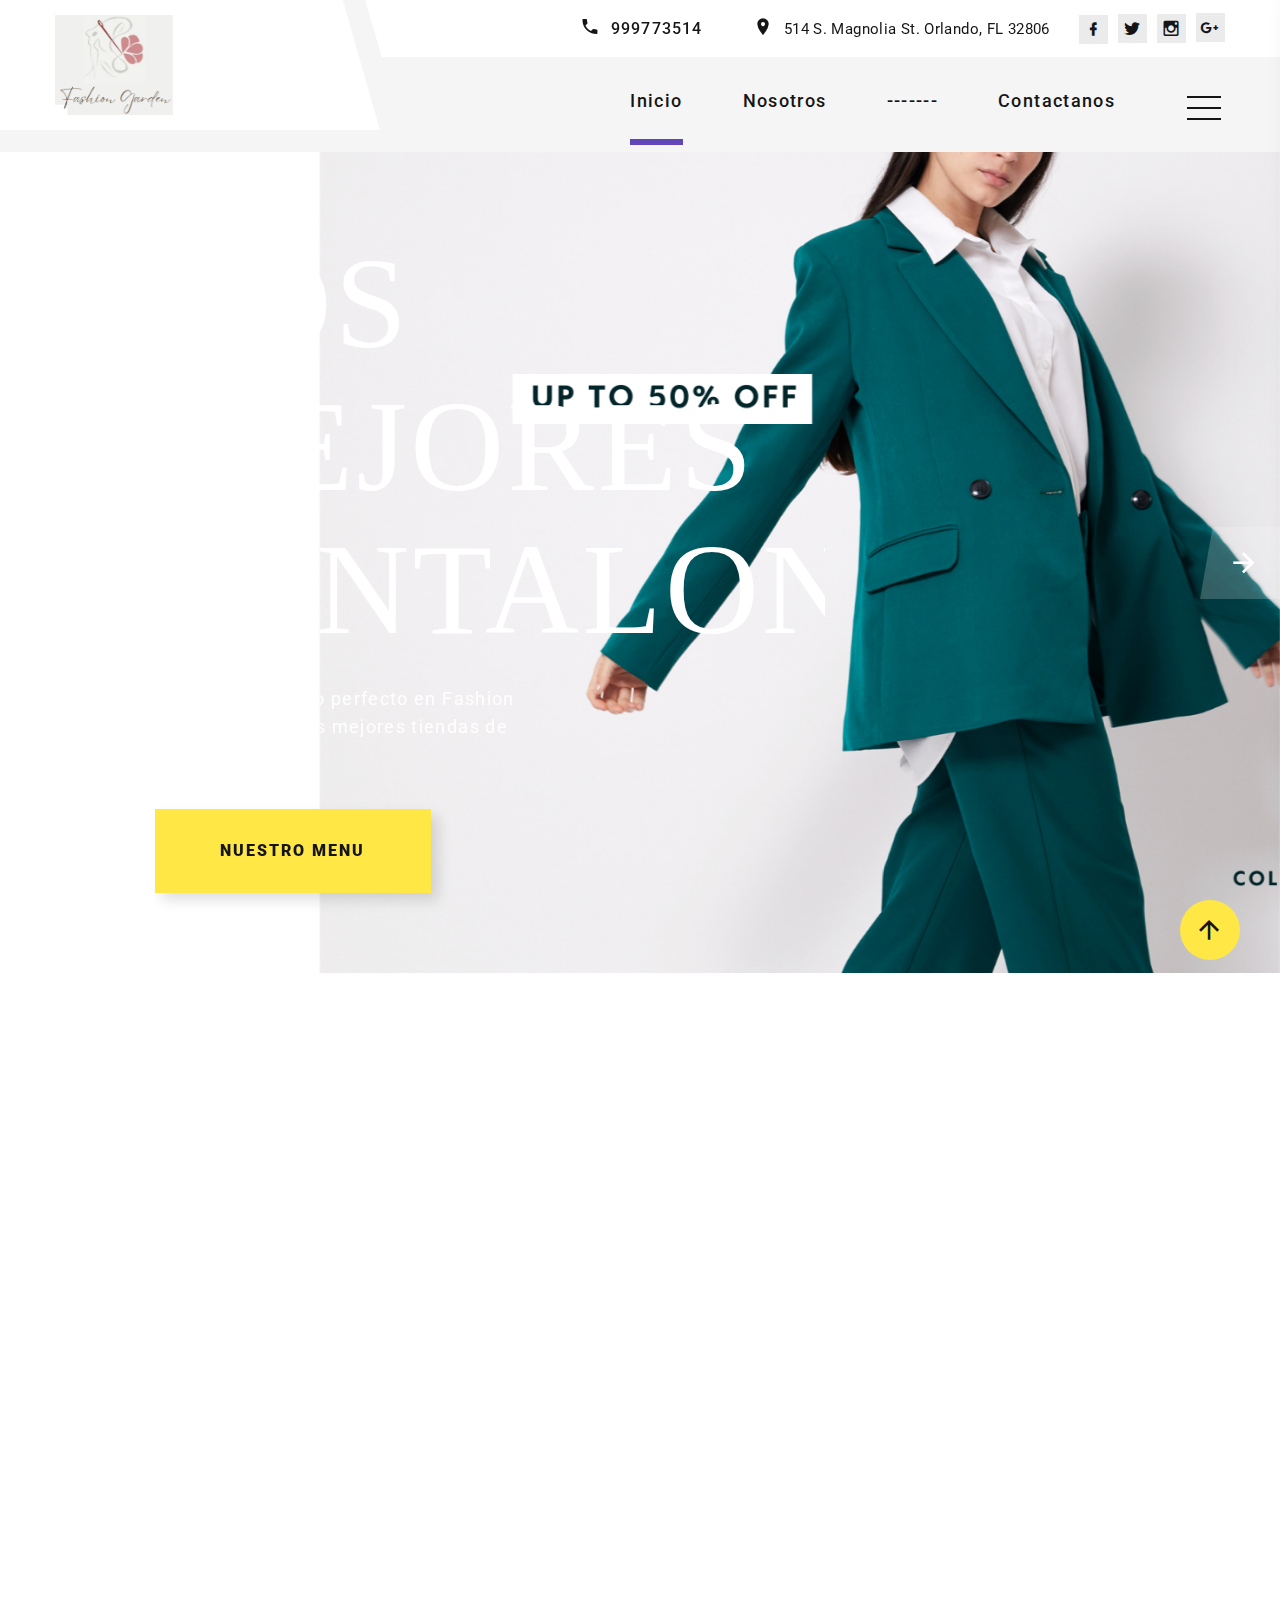
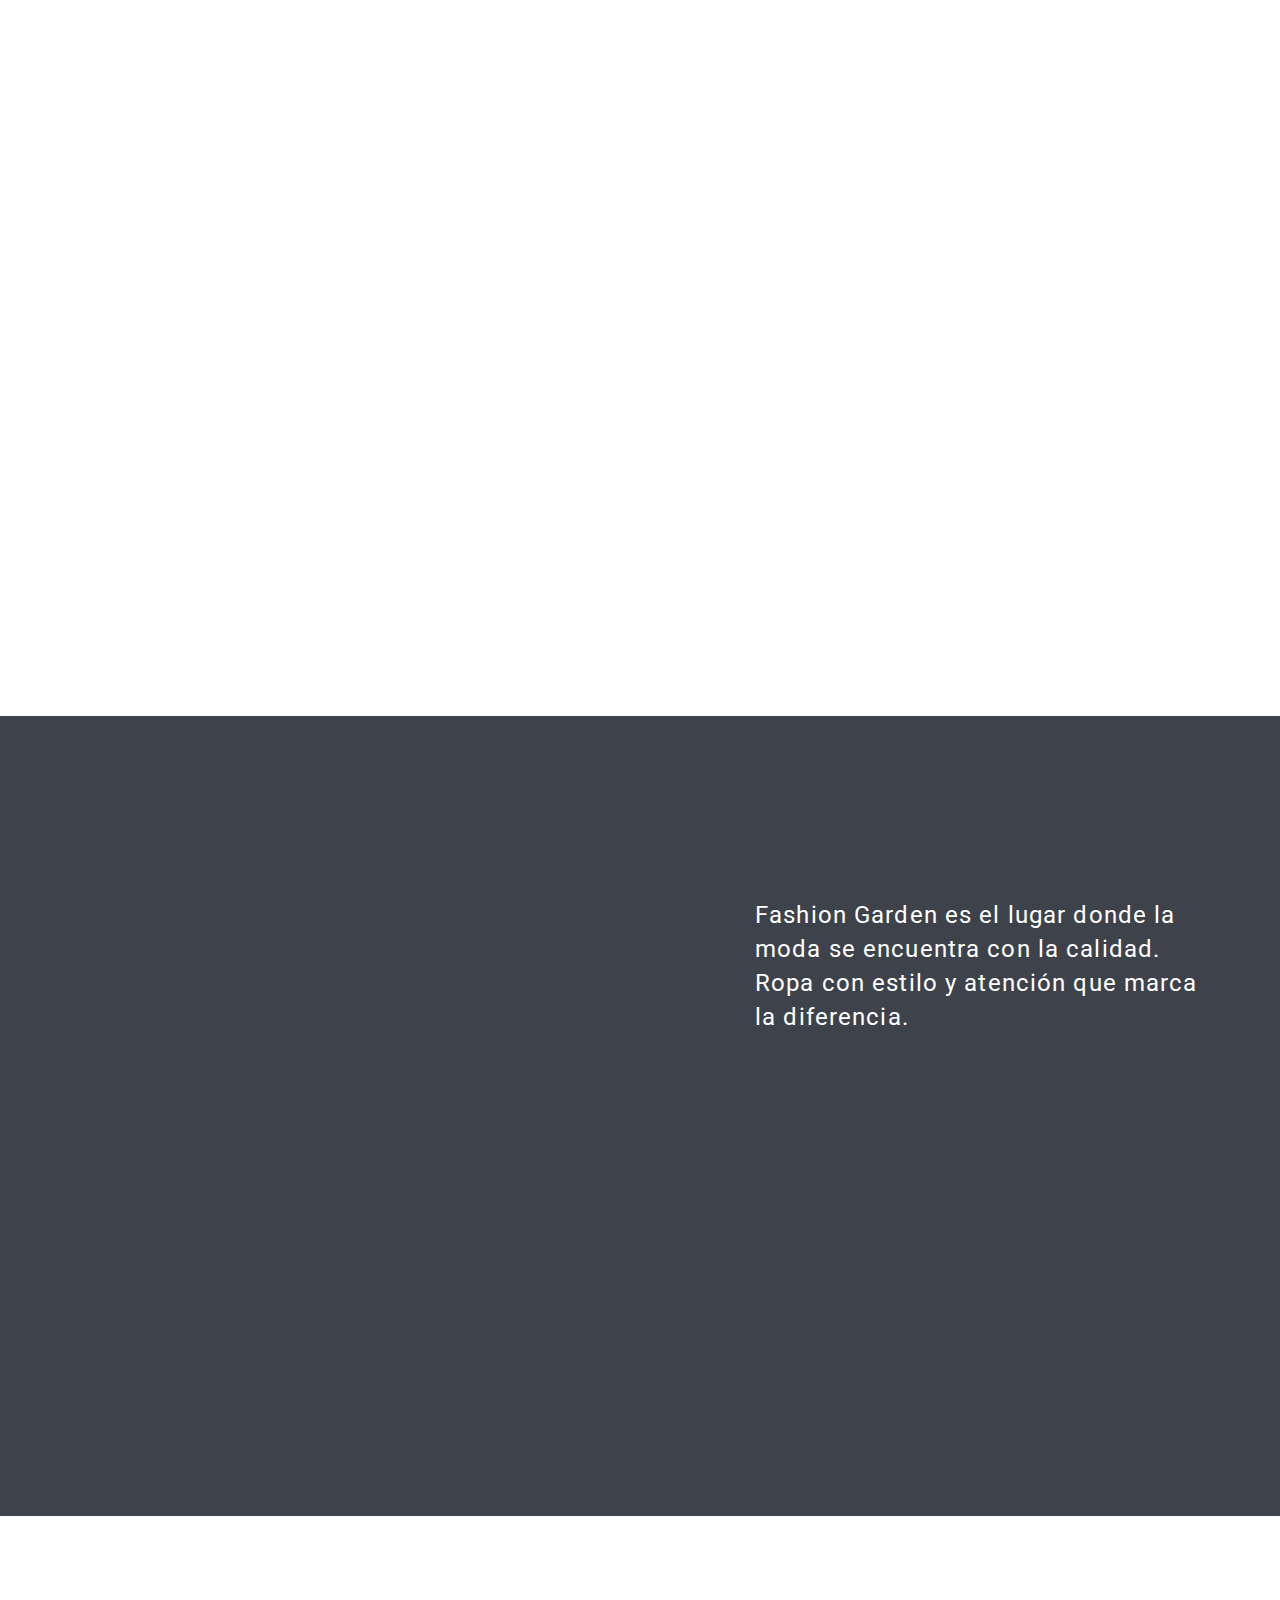
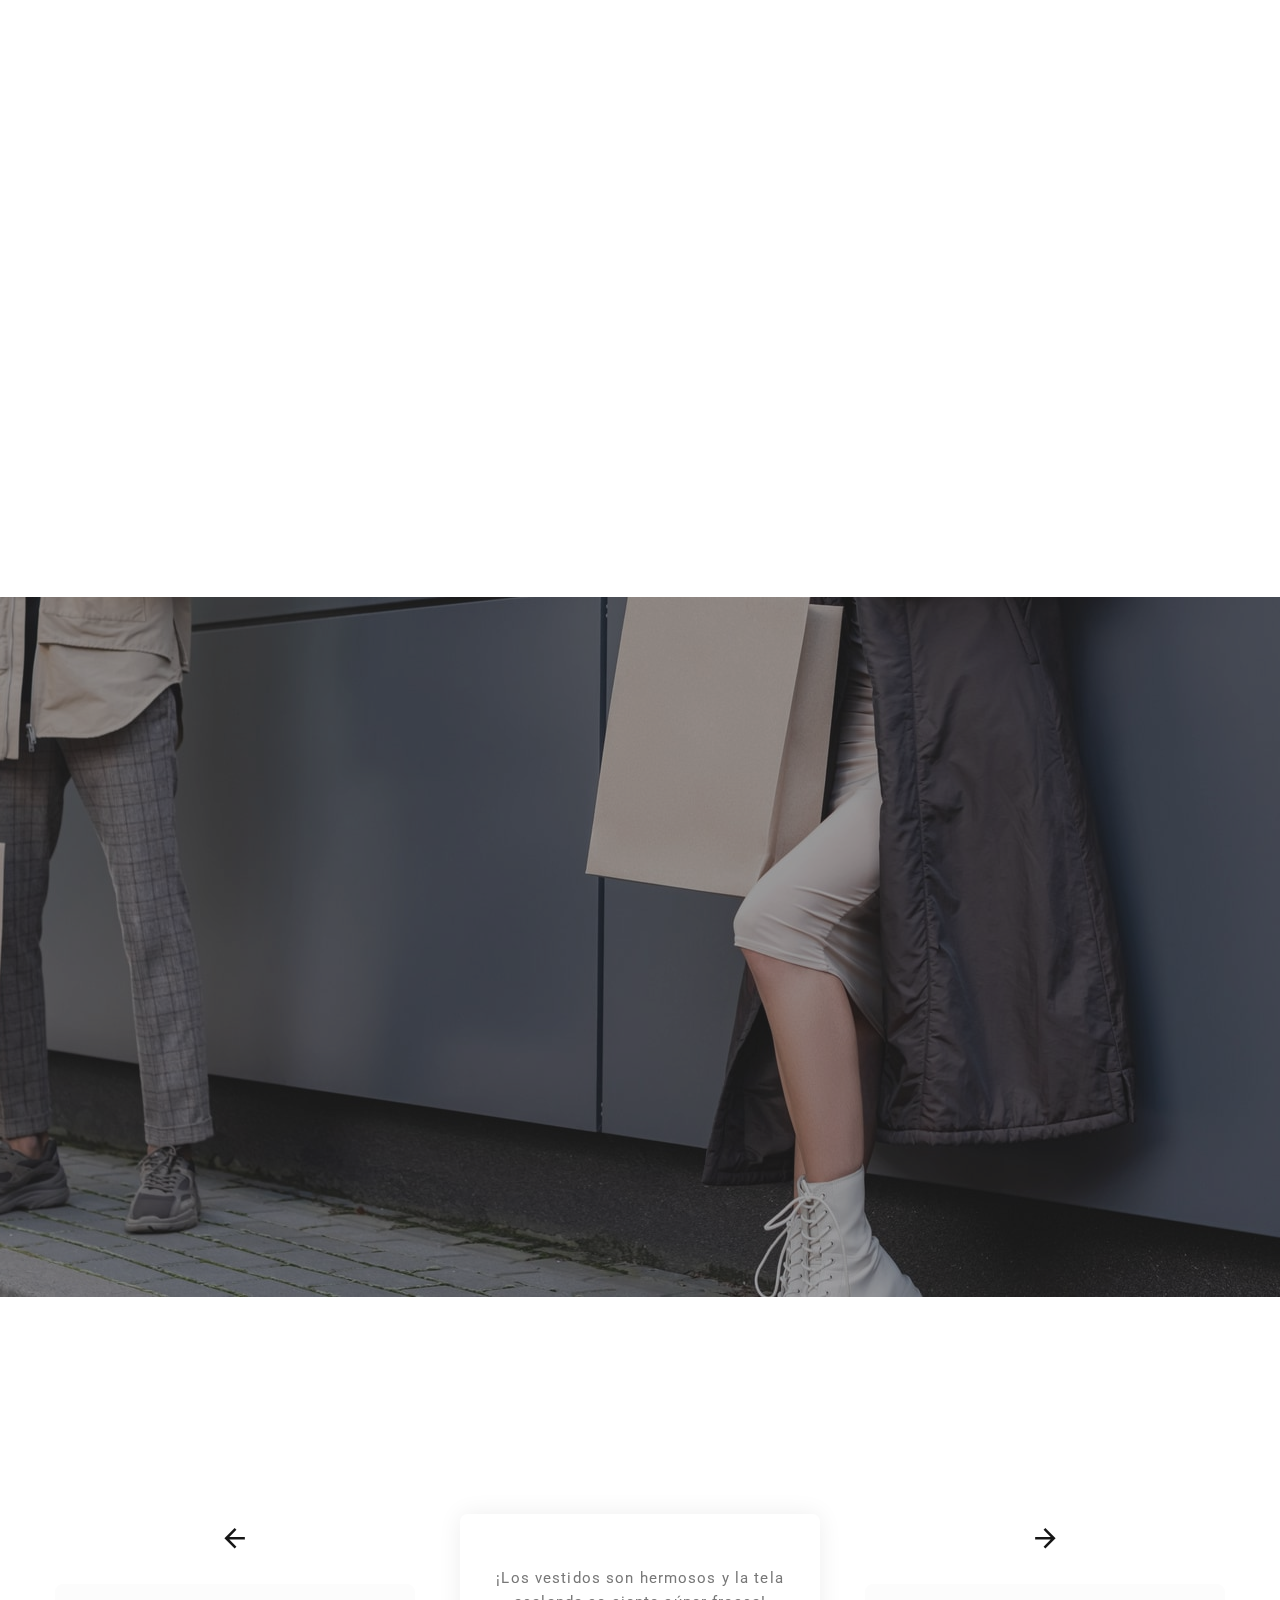
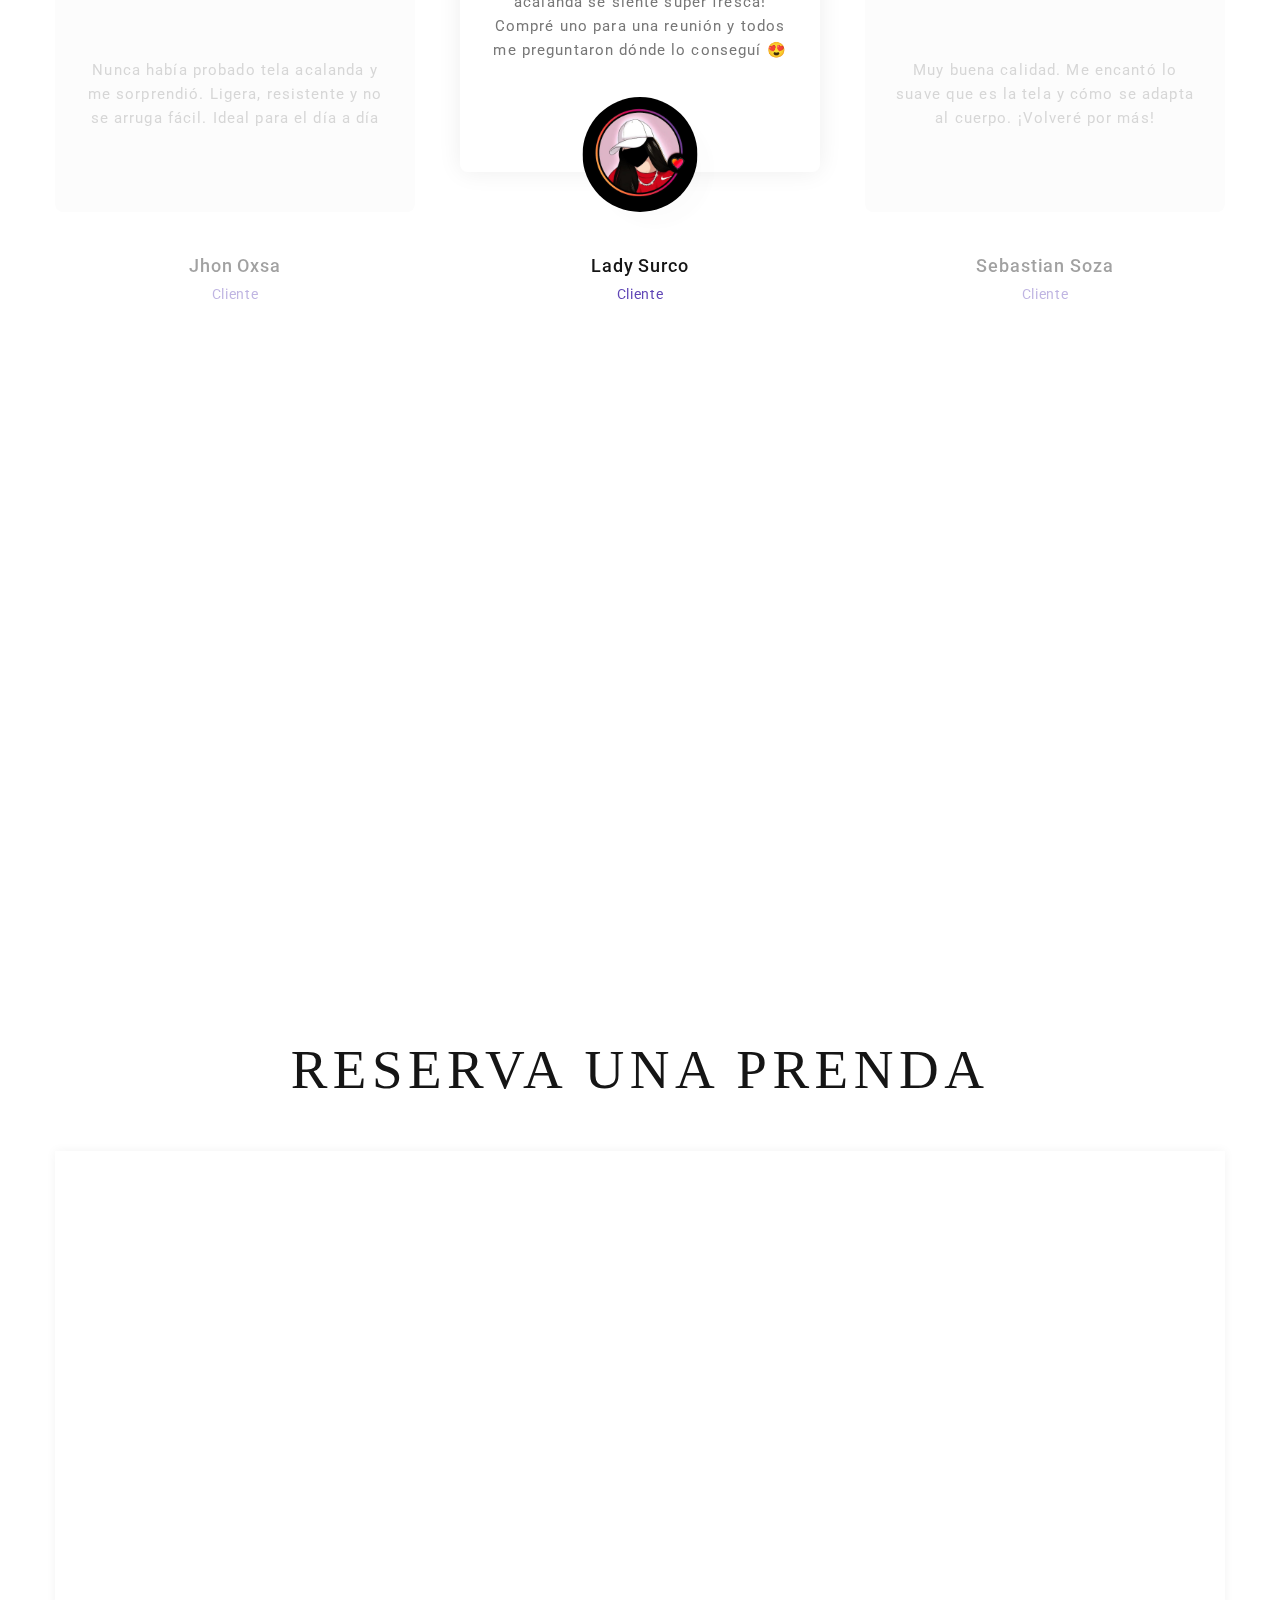
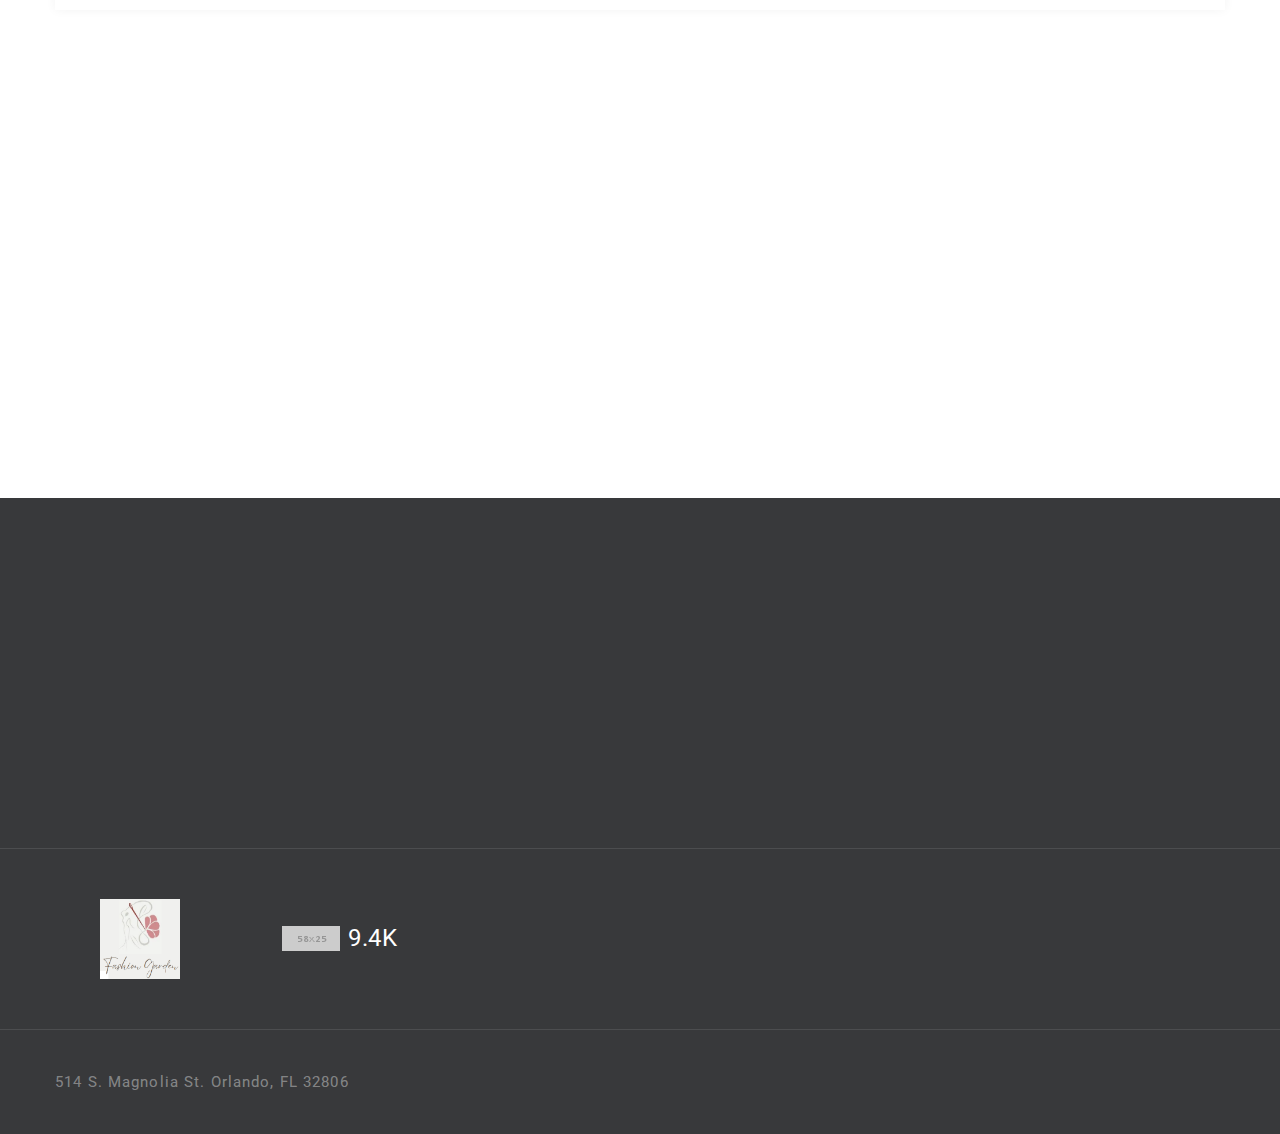
==== commit cea2e540: "tercero" ====
--- a/index.html
+++ b/index.html
@@ -94,13 +94,13 @@
                   <div class="rd-navbar-main">
                     <!-- RD Navbar Nav-->
                     <ul class="rd-navbar-nav">
-                      <li class="rd-nav-item active"><a class="rd-nav-link" href="index.html">Home</a>
+                      <li class="rd-nav-item active"><a class="rd-nav-link" href="index.html">Inicio</a>
                       </li>
-                      <li class="rd-nav-item"><a class="rd-nav-link" href="about-us.html">About us</a>
+                      <li class="rd-nav-item"><a class="rd-nav-link" href="about-us.html">Nosotros</a>
                       </li>
-                      <li class="rd-nav-item"><a class="rd-nav-link" href="typography.html">Typography</a>
+                      <li class="rd-nav-item"><a class="rd-nav-link" href="typography.html">-------</a>
                       </li>
-                      <li class="rd-nav-item"><a class="rd-nav-link" href="contacts.html">Contacts</a>
+                      <li class="rd-nav-item"><a class="rd-nav-link" href="contacts.html">Contactanos</a>
                       </li>
                     </ul>
                   </div>
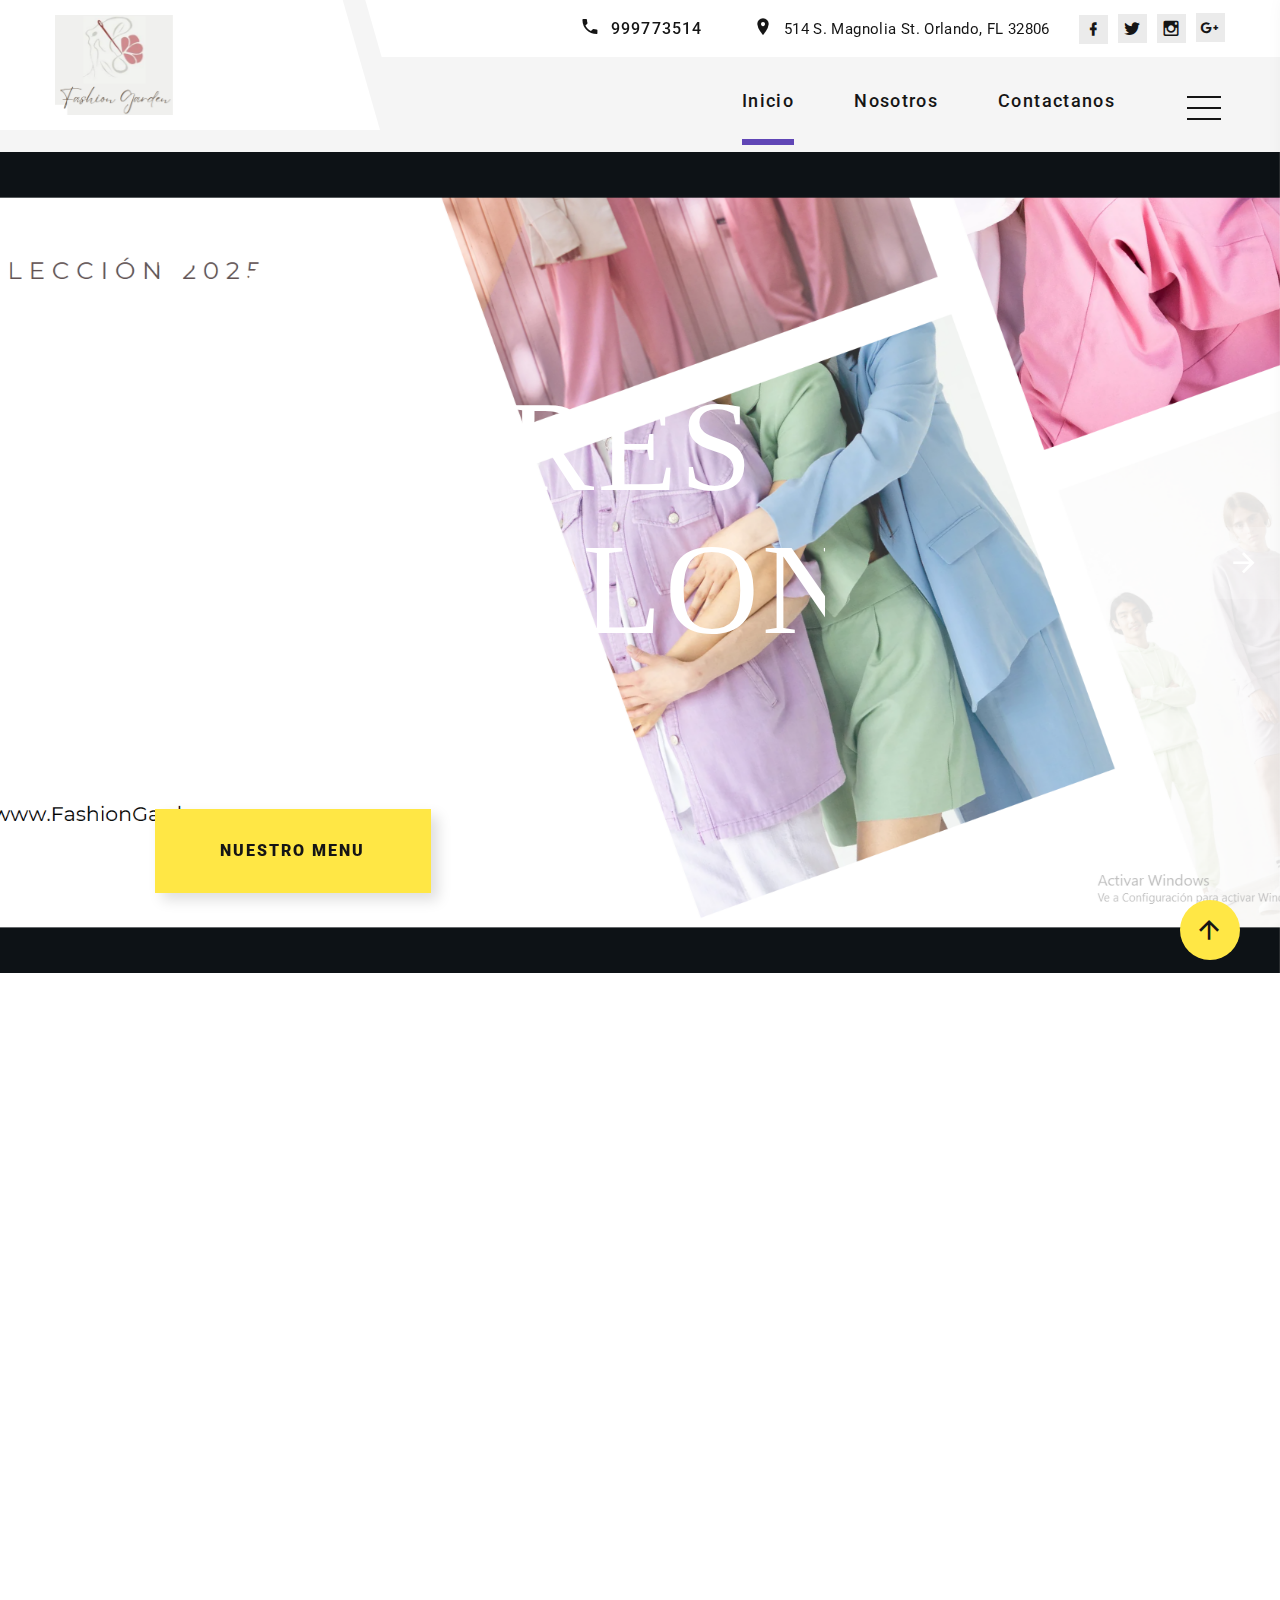
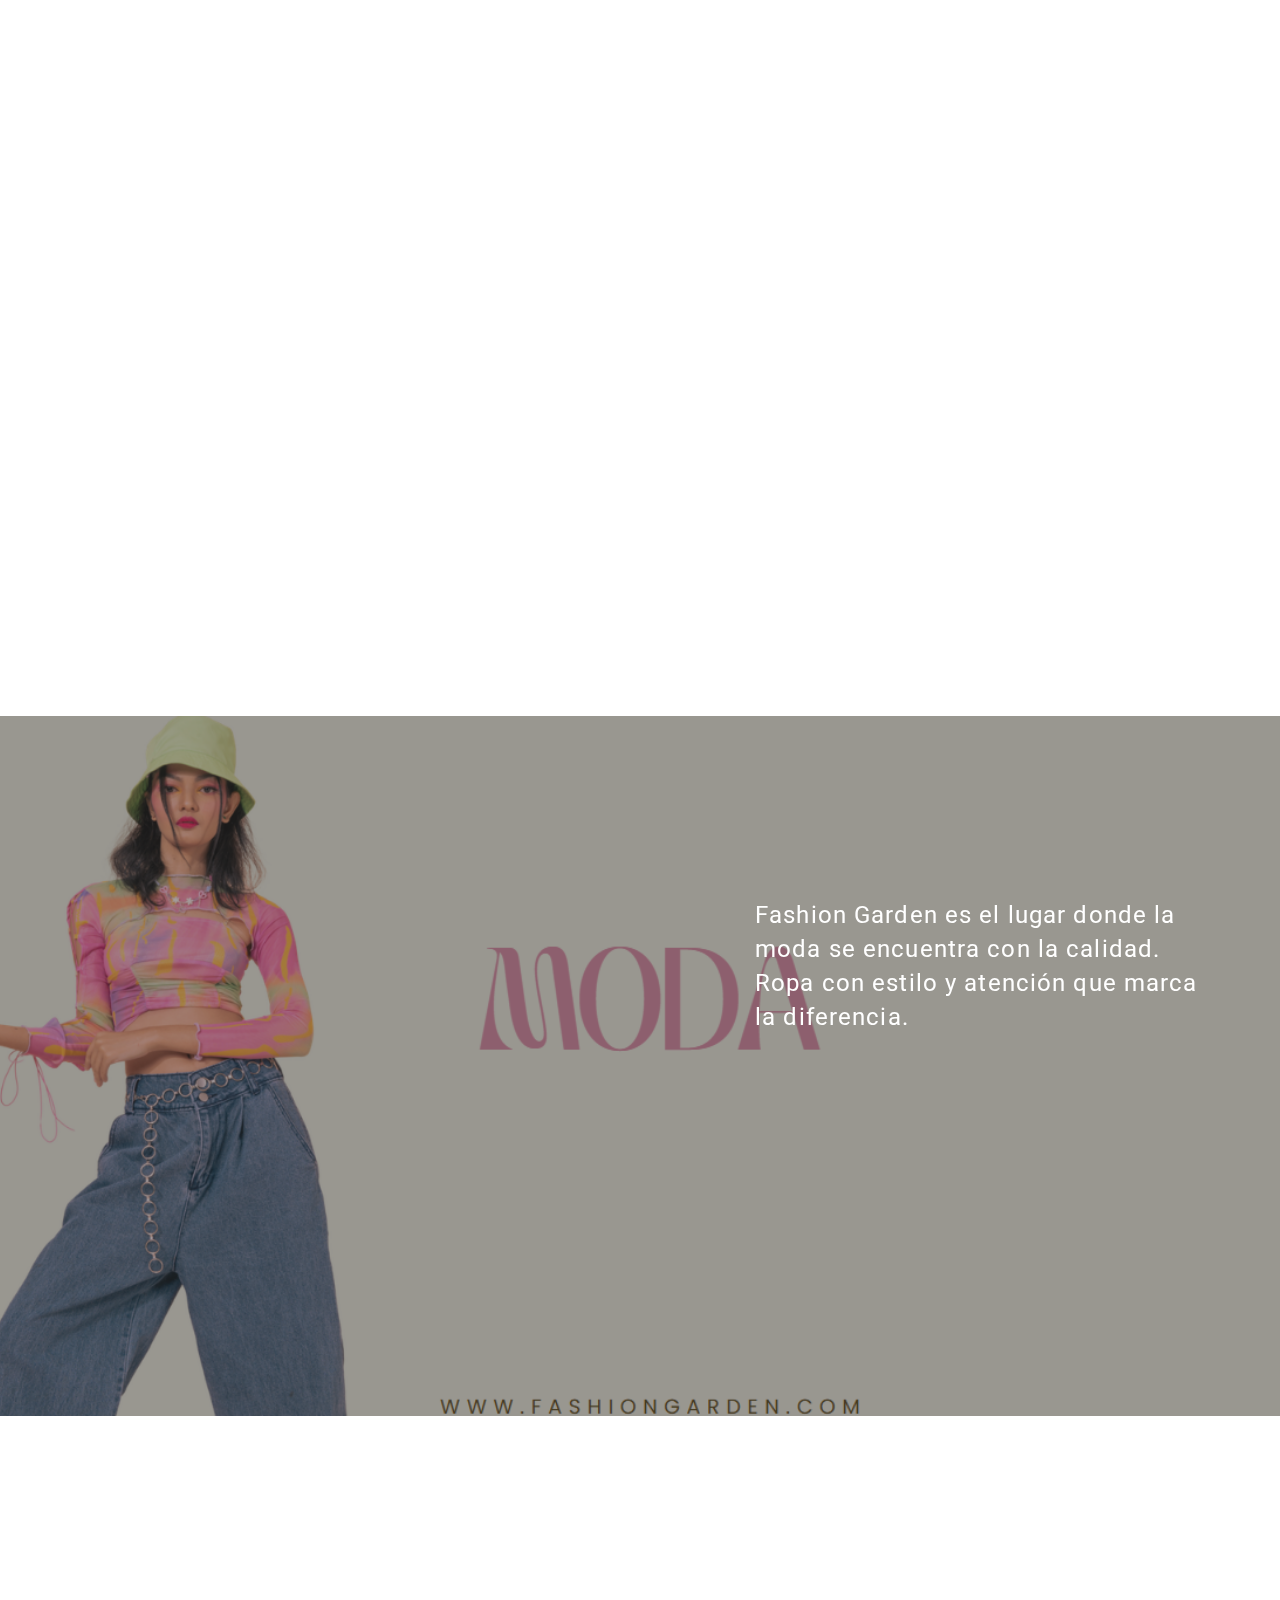
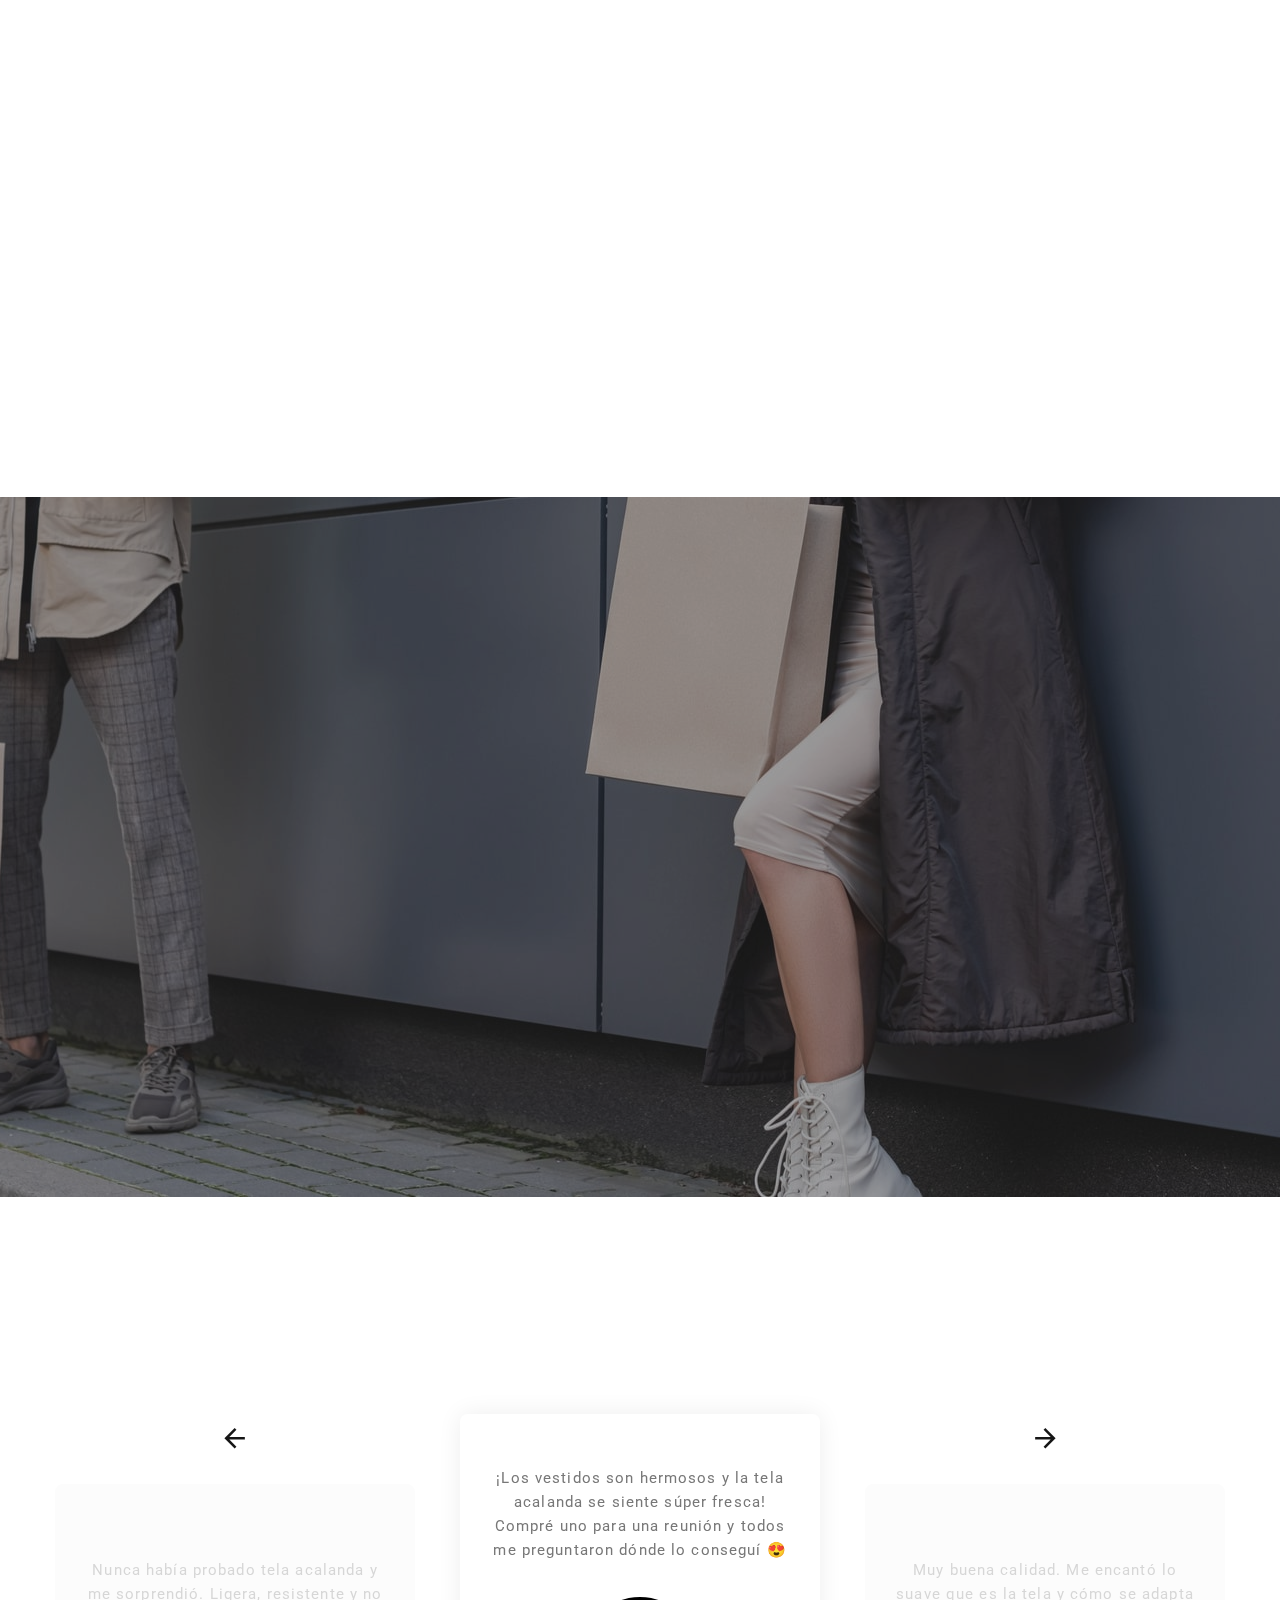
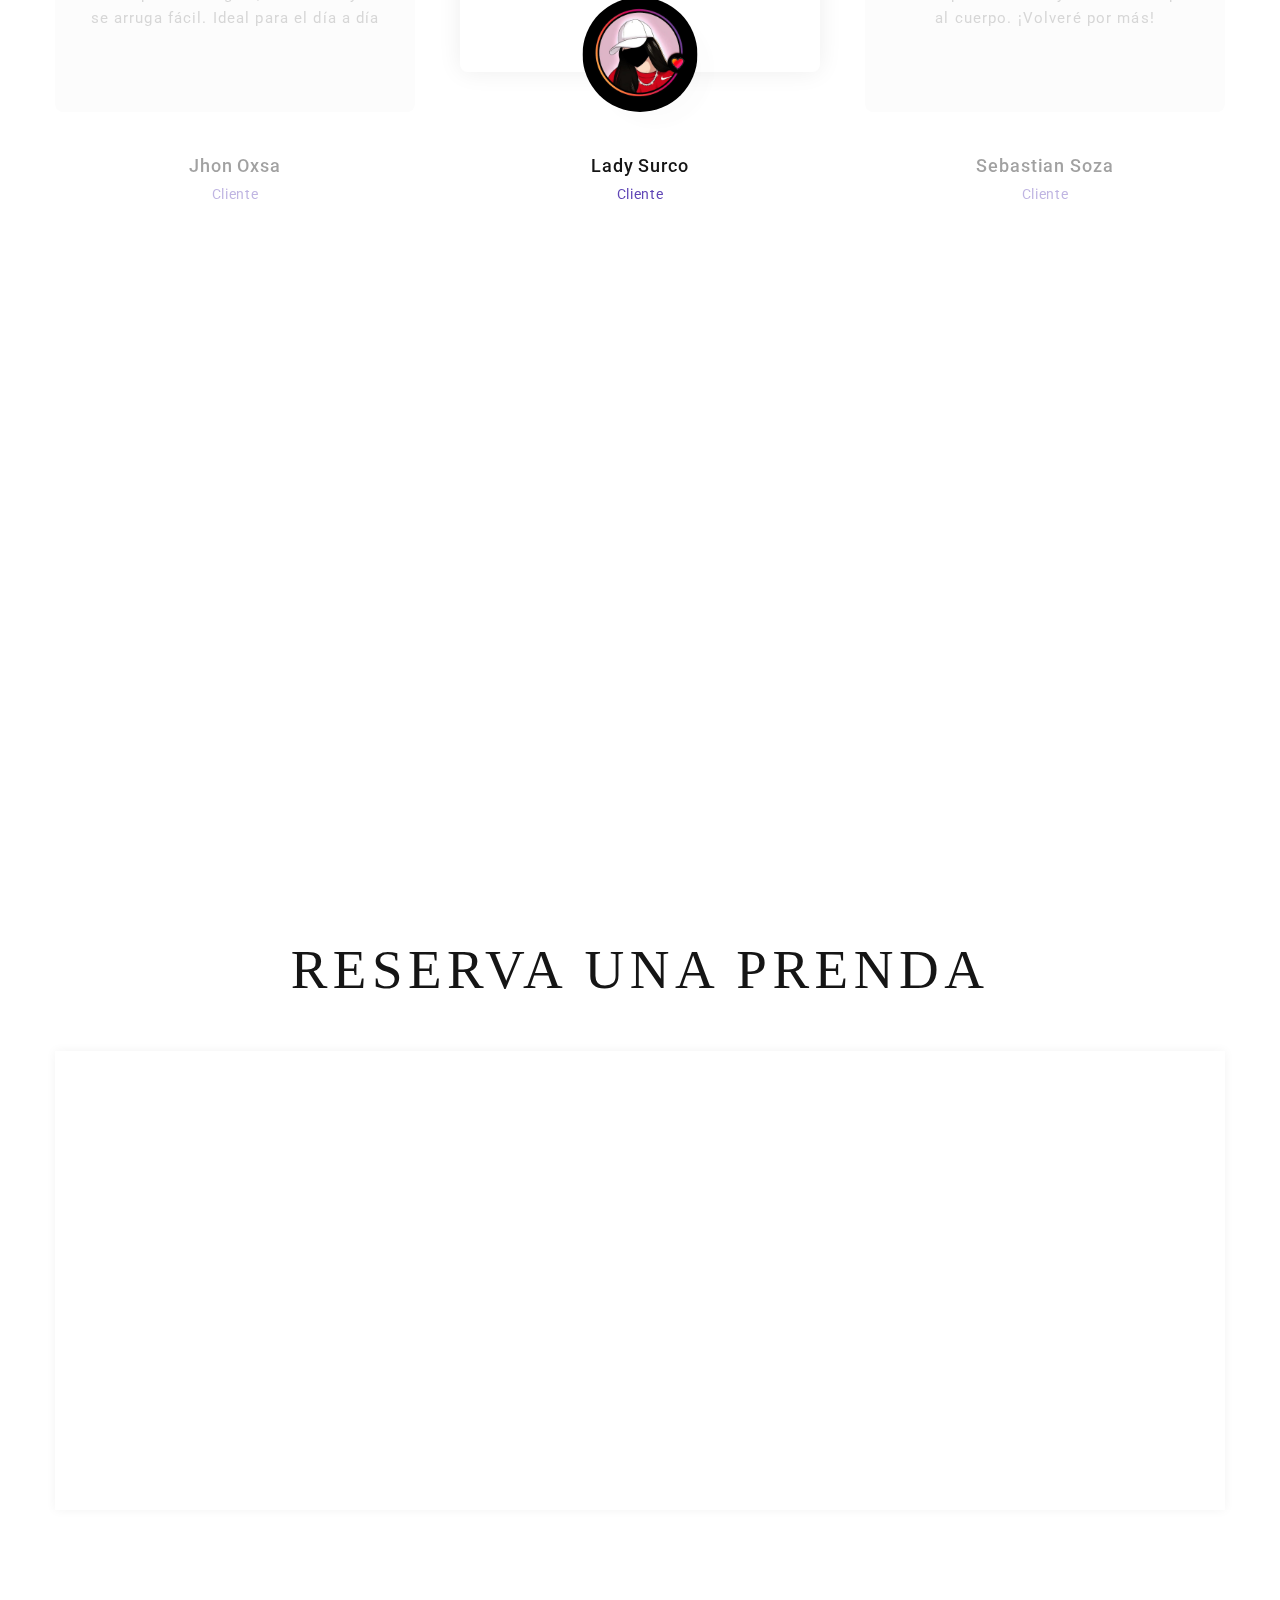
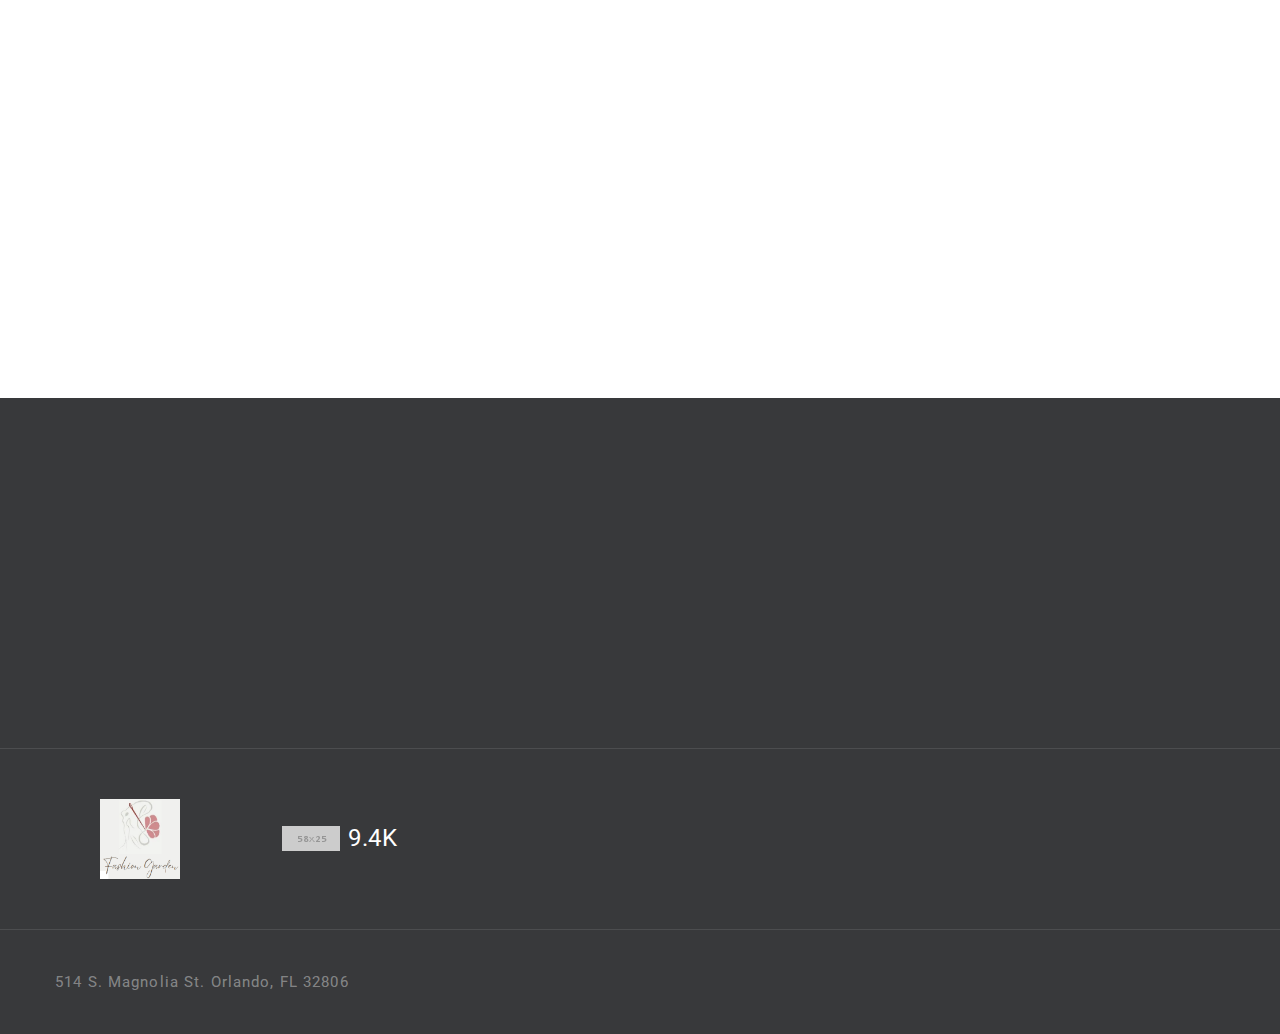
==== commit 9dd0097e: "cuarta" ====
--- a/index.html
+++ b/index.html
@@ -98,7 +98,7 @@
                       </li>
                       <li class="rd-nav-item"><a class="rd-nav-link" href="about-us.html">Nosotros</a>
                       </li>
-                      <li class="rd-nav-item"><a class="rd-nav-link" href="typography.html">-------</a>
+                      <!-- <li class="rd-nav-item"><a class="rd-nav-link" href="typography.html">-------</a> -->
                       </li>
                       <li class="rd-nav-item"><a class="rd-nav-link" href="contacts.html">Contactanos</a>
                       </li>
@@ -121,43 +121,43 @@
                       <div class="row gutters-20" data-lightgallery="group">
                         <div class="col-6">
                           <!-- Thumbnail Creative-->
-                          <article class="thumbnail thumbnail-creative"><a href="images/FondoPantalla.jpg" data-lightgallery="item">
-                              <div class="thumbnail-creative-figure"><img src="images/project-1-195x164.jpg" alt="" width="195" height="164"/>
+                          <article class="thumbnail thumbnail-creative"><a href="images/inicio1.jpg" data-lightgallery="item">
+                              <div class="thumbnail-creative-figure"><img src="images/inicio1.jpg" alt="" width="195" height="164"/>
                               </div>
                               <div class="thumbnail-creative-caption"><span class="icon thumbnail-creative-icon linearicons-magnifier"></span></div></a></article>
                         </div>
                         <div class="col-6">
                           <!-- Thumbnail Creative-->
-                          <article class="thumbnail thumbnail-creative"><a href="images/project-2-1200x800-original.jpg" data-lightgallery="item">
-                              <div class="thumbnail-creative-figure"><img src="images/project-2-195x164.jpg" alt="" width="195" height="164"/>
+                          <article class="thumbnail thumbnail-creative"><a href="images/inicio2.jpg" data-lightgallery="item">
+                              <div class="thumbnail-creative-figure"><img src="images/inicio2.jpg" alt="" width="195" height="164"/>
                               </div>
                               <div class="thumbnail-creative-caption"><span class="icon thumbnail-creative-icon linearicons-magnifier"></span></div></a></article>
                         </div>
                         <div class="col-6">
                           <!-- Thumbnail Creative-->
-                          <article class="thumbnail thumbnail-creative"><a href="images/project-3-1200x800-original.jpg" data-lightgallery="item">
-                              <div class="thumbnail-creative-figure"><img src="images/project-3-195x164.jpg" alt="" width="195" height="164"/>
+                          <article class="thumbnail thumbnail-creative"><a href="images/inicio3.jpg" data-lightgallery="item">
+                              <div class="thumbnail-creative-figure"><img src="images/inicio3.jpg" alt="" width="195" height="164"/>
                               </div>
                               <div class="thumbnail-creative-caption"><span class="icon thumbnail-creative-icon linearicons-magnifier"></span></div></a></article>
                         </div>
                         <div class="col-6">
                           <!-- Thumbnail Creative-->
-                          <article class="thumbnail thumbnail-creative"><a href="images/project-4-1200x800-original.jpg" data-lightgallery="item">
-                              <div class="thumbnail-creative-figure"><img src="images/project-4-195x164.jpg" alt="" width="195" height="164"/>
+                          <article class="thumbnail thumbnail-creative"><a href="images/inicio4.jpg" data-lightgallery="item">
+                              <div class="thumbnail-creative-figure"><img src="images/inicio4.jpg" alt="" width="195" height="164"/>
                               </div>
                               <div class="thumbnail-creative-caption"><span class="icon thumbnail-creative-icon linearicons-magnifier"></span></div></a></article>
                         </div>
                         <div class="col-6">
                           <!-- Thumbnail Creative-->
-                          <article class="thumbnail thumbnail-creative"><a href="images/project-5-1200x800-original.jpg" data-lightgallery="item">
-                              <div class="thumbnail-creative-figure"><img src="images/project-5-195x164.jpg" alt="" width="195" height="164"/>
+                          <article class="thumbnail thumbnail-creative"><a href="images/inicio5.jpg" data-lightgallery="item">
+                              <div class="thumbnail-creative-figure"><img src="images/inicio5.jpg" alt="" width="195" height="164"/>
                               </div>
                               <div class="thumbnail-creative-caption"><span class="icon thumbnail-creative-icon linearicons-magnifier"></span></div></a></article>
                         </div>
                         <div class="col-6">
                           <!-- Thumbnail Creative-->
-                          <article class="thumbnail thumbnail-creative"><a href="images/project-6-1200x800-original.jpg" data-lightgallery="item">
-                              <div class="thumbnail-creative-figure"><img src="images/project-6-195x164.jpg" alt="" width="195" height="164"/>
+                          <article class="thumbnail thumbnail-creative"><a href="images/inicio6.jpg" data-lightgallery="item">
+                              <div class="thumbnail-creative-figure"><img src="images/inicio6.jpg" alt="" width="195" height="164"/>
                               </div>
                               <div class="thumbnail-creative-caption"><span class="icon thumbnail-creative-icon linearicons-magnifier"></span></div></a></article>
                         </div>
@@ -190,8 +190,8 @@
               <div class="container">
                 <div class="row">
                   <div class="col-sm-8 col-lg-7 offset-lg-1 offset-xxl-0">
-                    <h1 class="oh swiper-title"><span class="d-inline-block" data-caption-animate="slideInDown" data-caption-delay="0">Quality ingredients</span></h1>
-                    <p class="big swiper-text" data-caption-animate="fadeInRight" data-caption-delay="300">We use only the best ingredients to make one-of-a-kind pizzas for our customers.</p>
+                    <h1 class="oh swiper-title"><span class="d-inline-block" data-caption-animate="slideInDown" data-caption-delay="0" style="color: rgb(224, 121, 178);">Nuevos Ingresos</span></h1>
+                    <p class="big swiper-text" data-caption-animate="fadeInRight" data-caption-delay="300" style="color: rgb(224, 121, 178);">Tela de la mas alta calidad</p>
                     <div class="button-wrap oh"><a class="button button-lg button-primary button-winona button-shadow-2" href="#" data-caption-animate="slideInUp" data-caption-delay="0">View our menu</a></div>
                   </div>
                 </div>
@@ -301,7 +301,7 @@
       </section>
 
       <!-- Section CTA-->
-      <section class="primary-overlay section parallax-container" data-parallax-img="images/estiloPuro.png" style="height: 800px;">
+      <section class="primary-overlay section parallax-container" data-parallax-img="images/FFF.PNG" style="height: 700px;">
         <div class="parallax-content section-xl context-dark text-md-left">
           <div class="container">
             <div class="row justify-content-end">
@@ -478,8 +478,8 @@
               <article class="thumbnail thumbnail-mary thumbnail-mary-2 wow slideInLeft"><a class="thumbnail-mary-figure" href="images/gallery-1-1200x800-original.jpg" data-lightgallery="item"><img src="images/SeccionImagenesVestido1.PNG" alt="" width="310" height="585"/></a>
                 <div class="thumbnail-mary-caption">
                   <div>
-                    <h6 class="thumbnail-mary-title"><a href="#">Best Ingredients</a></h6>
-                    <div class="thumbnail-mary-location">Tasty Pizza</div>
+                    <h6 class="thumbnail-mary-title"><a href="#">Vestido Beige</a></h6>
+                    <div class="thumbnail-mary-location">Playa</div>
                   </div>
                 </div>
               </article>
@@ -489,8 +489,8 @@
               <article class="thumbnail thumbnail-mary thumbnail-mary-big wow slideInRight"><a class="thumbnail-mary-figure" href="images/gallery-2-1200x800-original.jpg" data-lightgallery="item"><img src="images/SeccionImagenesVestido2.PNG" alt="" width="631" height="587"/></a>
                 <div class="thumbnail-mary-caption">
                   <div>
-                    <h6 class="thumbnail-mary-title"><a href="#">Comfortable interior</a></h6>
-                    <div class="thumbnail-mary-location">Modern Design</div>
+                    <h6 class="thumbnail-mary-title"><a href="#">Ropa confortable</a></h6>
+                    <div class="thumbnail-mary-location">Gala</div>
                   </div>
                 </div>
               </article>
@@ -500,8 +500,8 @@
               <article class="thumbnail thumbnail-mary thumbnail-mary-2 wow slideInDown"><a class="thumbnail-mary-figure" href="images/gallery-3-1200x800-original.jpg" data-lightgallery="item"><img src="images/SeccionImagenesVestido3.PNG" alt="" width="311" height="289"/></a>
                 <div class="thumbnail-mary-caption">
                   <div>
-                    <h6 class="thumbnail-mary-title"><a href="#">quality Dishware</a></h6>
-                    <div class="thumbnail-mary-location">Top-notch utensils</div>
+                    <h6 class="thumbnail-mary-title"><a href="#">Pantalon</a></h6>
+                    <div class="thumbnail-mary-location">Pantalon Beige fuerte</div>
                   </div>
                 </div>
               </article>
@@ -511,8 +511,8 @@
               <article class="thumbnail thumbnail-mary wow slideInUp"><a class="thumbnail-mary-figure" href="images/gallery-4-1200x800-original.jpg" data-lightgallery="item"><img style="height: 330px;" src="images/SeccionImagenesVestido7.webp" alt="" width="631" height="289"/></a>
                 <div class="thumbnail-mary-caption">
                   <div>
-                    <h6 class="thumbnail-mary-title"><a href="#">Refreshing cocktails</a></h6>
-                    <div class="thumbnail-mary-location">Exclusive selection</div>
+                    <h6 class="thumbnail-mary-title"><a href="#">Vestido</a></h6>
+                    <div class="thumbnail-mary-location">Ropa exclusiva</div>
                   </div>
                 </div>
               </article>
@@ -522,8 +522,8 @@
               <article class="thumbnail thumbnail-mary thumbnail-mary-2 wow slideInUp"><a class="thumbnail-mary-figure" href="images/gallery-5-1200x800-original.jpg" data-lightgallery="item"><img src="images/SeccionImagenesVestido5.webp" alt="" width="311" height="289"/></a>
                 <div class="thumbnail-mary-caption">
                   <div>
-                    <h6 class="thumbnail-mary-title"><a href="#">Exotic Salads</a></h6>
-                    <div class="thumbnail-mary-location">Summer Taste</div>
+                    <h6 class="thumbnail-mary-title"><a href="#">Vestido</a></h6>
+                    <div class="thumbnail-mary-location">Moda</div>
                   </div>
                 </div>
               </article>
@@ -533,8 +533,8 @@
               <article class="thumbnail thumbnail-mary thumbnail-mary-2 wow slideInRight"><a class="thumbnail-mary-figure" href="images/gallery-6-1200x800-original.jpg" data-lightgallery="item"><img src="images/SeccionImagenesVestido6.webp" alt="" width="311" height="289"/></a>
                 <div class="thumbnail-mary-caption">
                   <div>
-                    <h6 class="thumbnail-mary-title"><a href="#">All Types of pizza</a></h6>
-                    <div class="thumbnail-mary-location">Special Recipes</div>
+                    <h6 class="thumbnail-mary-title"><a href="#">Vestido</a></h6>
+                    <div class="thumbnail-mary-location">Vestido vino Tinto</div>
                   </div>
                 </div>
               </article>
@@ -544,8 +544,8 @@
               <article class="thumbnail thumbnail-mary thumbnail-mary-2 wow slideInLeft"><a class="thumbnail-mary-figure" href="images/gallery-7-1200x800-original.jpg" data-lightgallery="item"><img src="images/SeccionImagenesVestido4.avif" alt="" width="311" height="289"/></a>
                 <div class="thumbnail-mary-caption">
                   <div>
-                    <h6 class="thumbnail-mary-title"><a href="#">Diverse menu</a></h6>
-                    <div class="thumbnail-mary-location">Pick Your Favorite dish</div>
+                    <h6 class="thumbnail-mary-title"><a href="#">Pantalon</a></h6>
+                    <div class="thumbnail-mary-location">Pantalon</div>
                   </div>
                 </div>
               </article>
